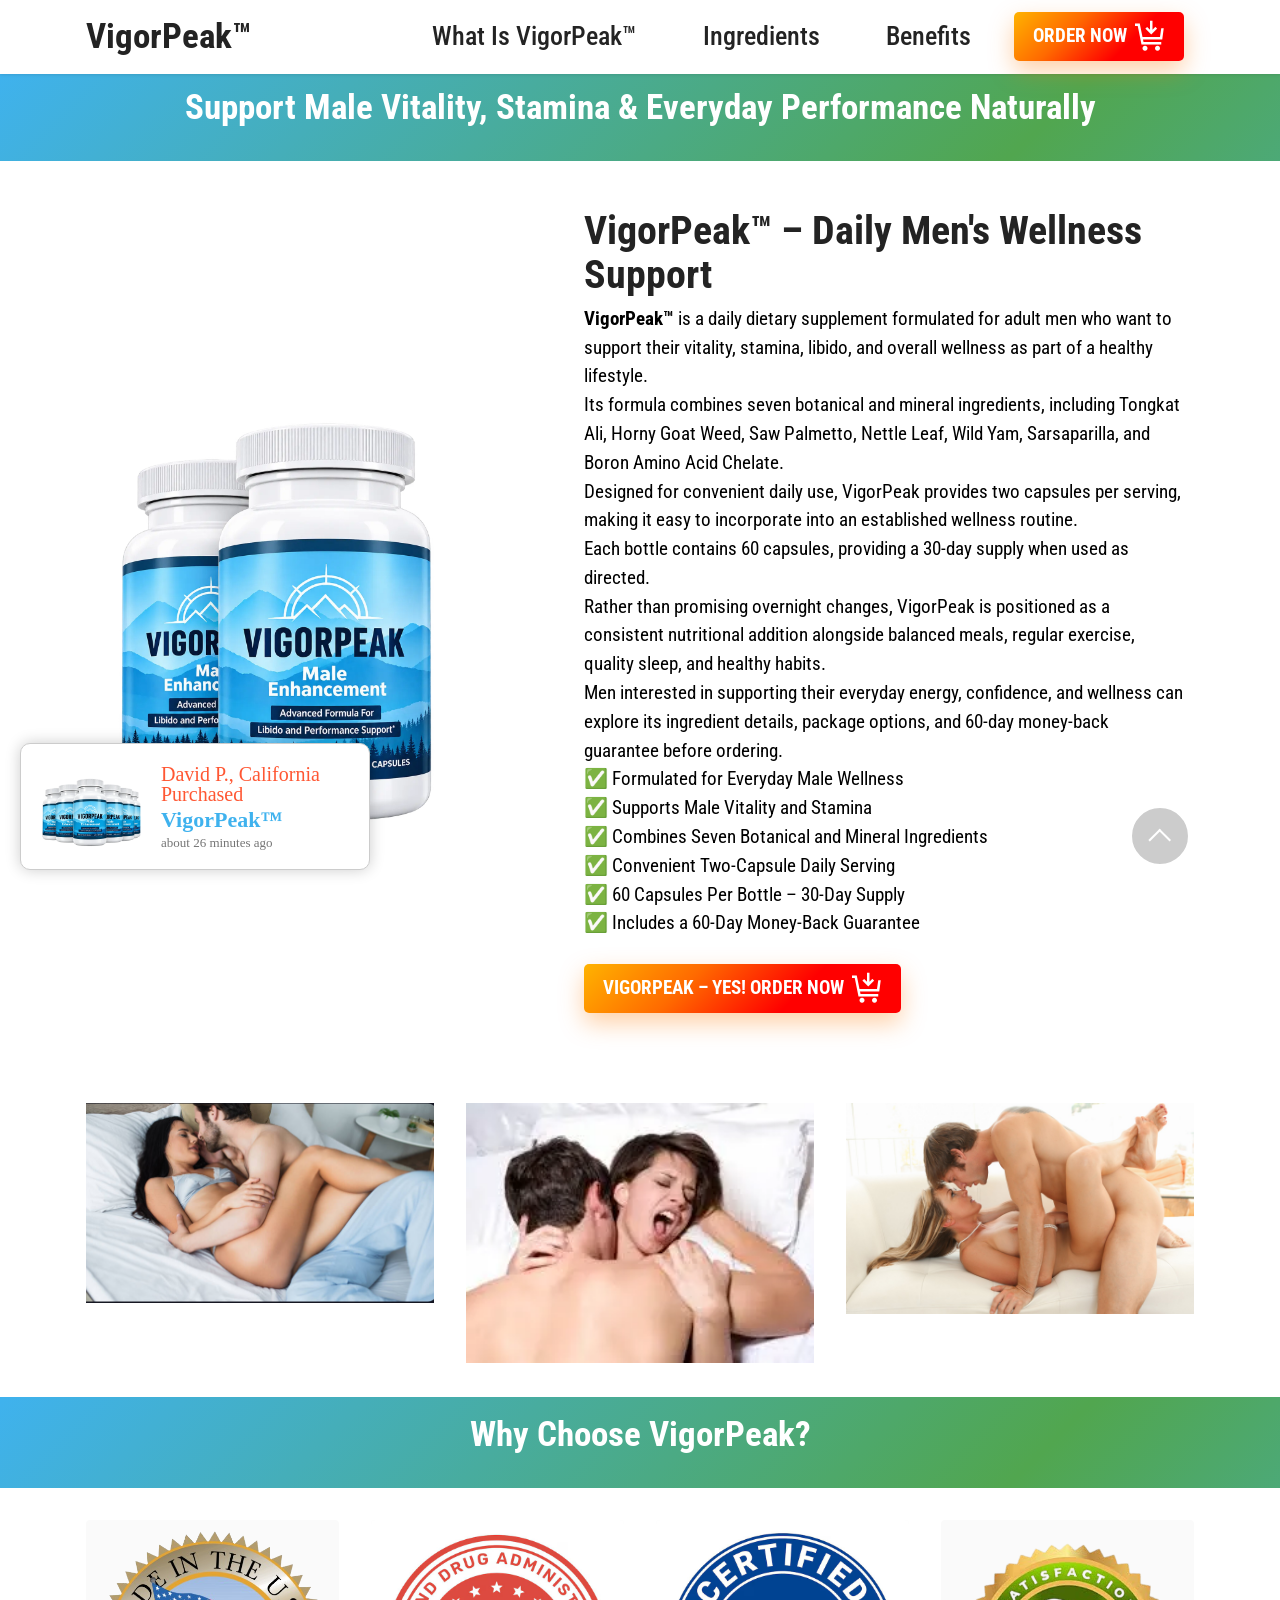
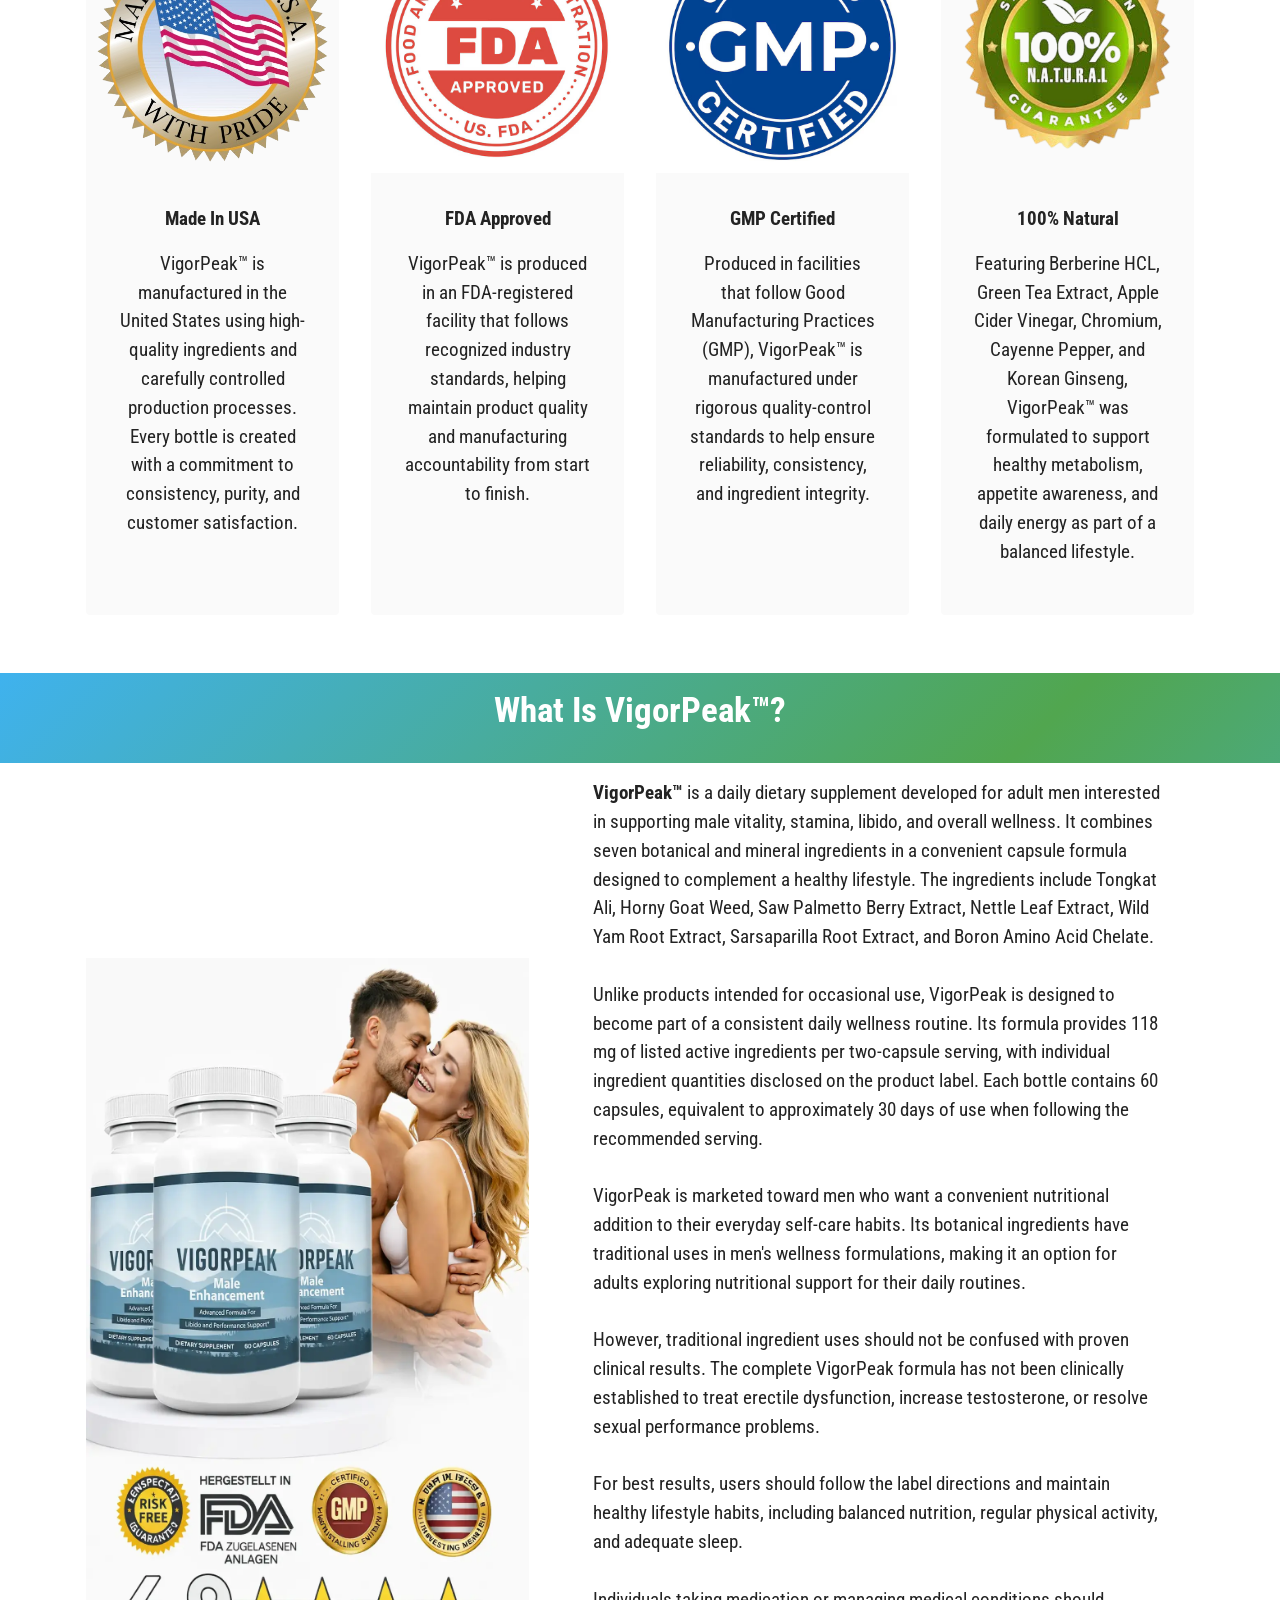
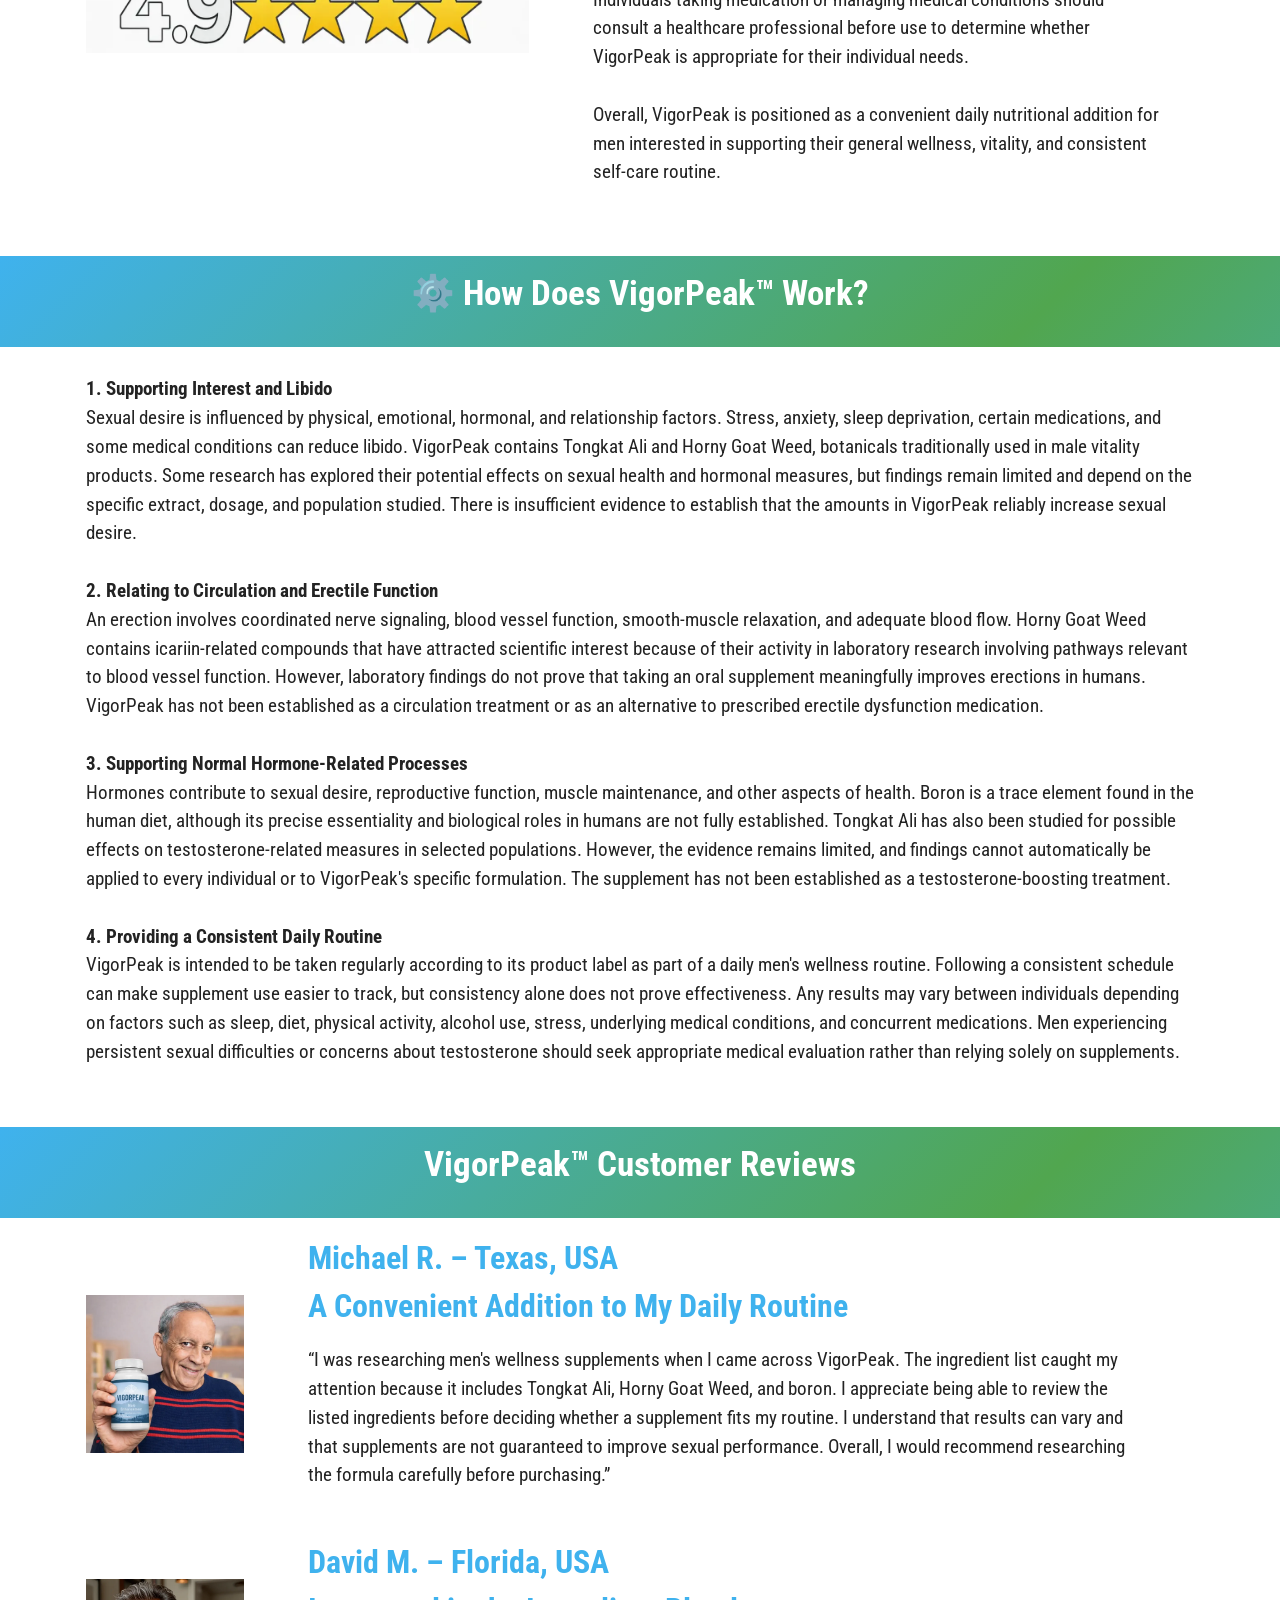
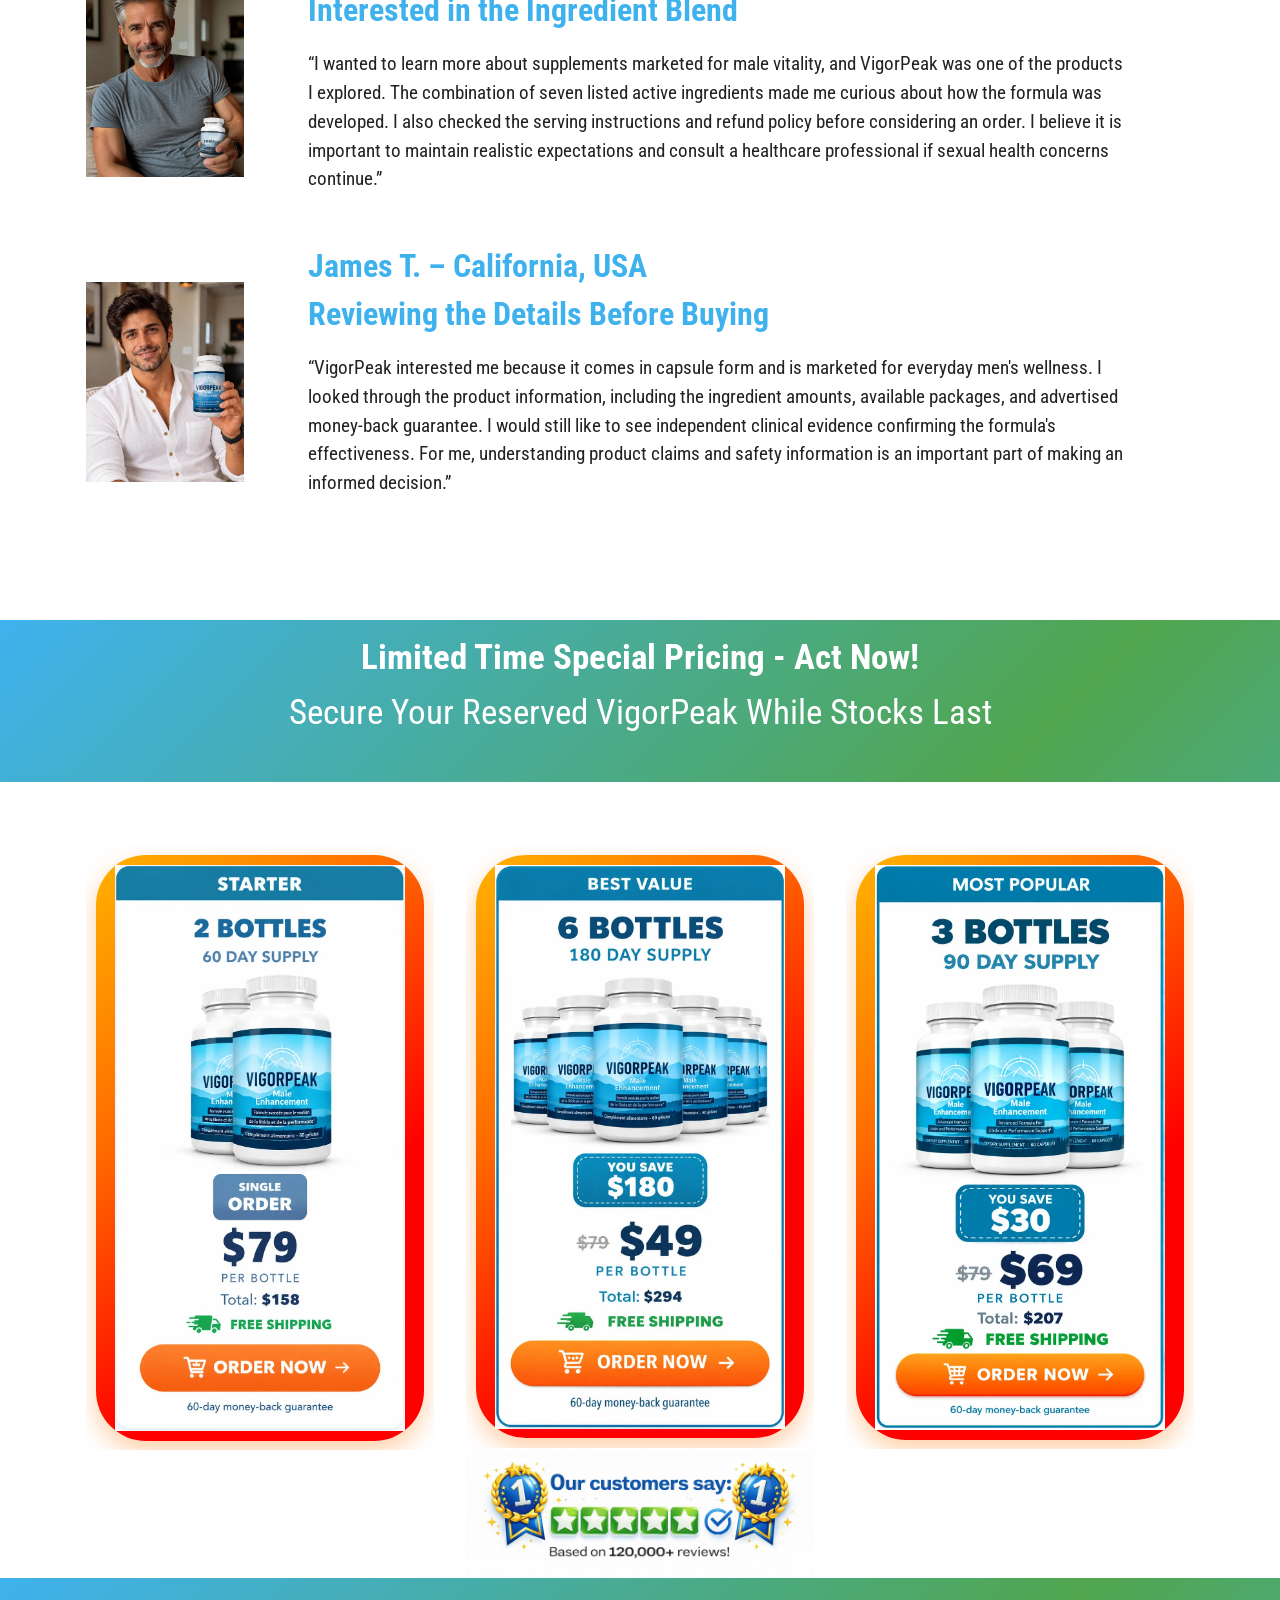
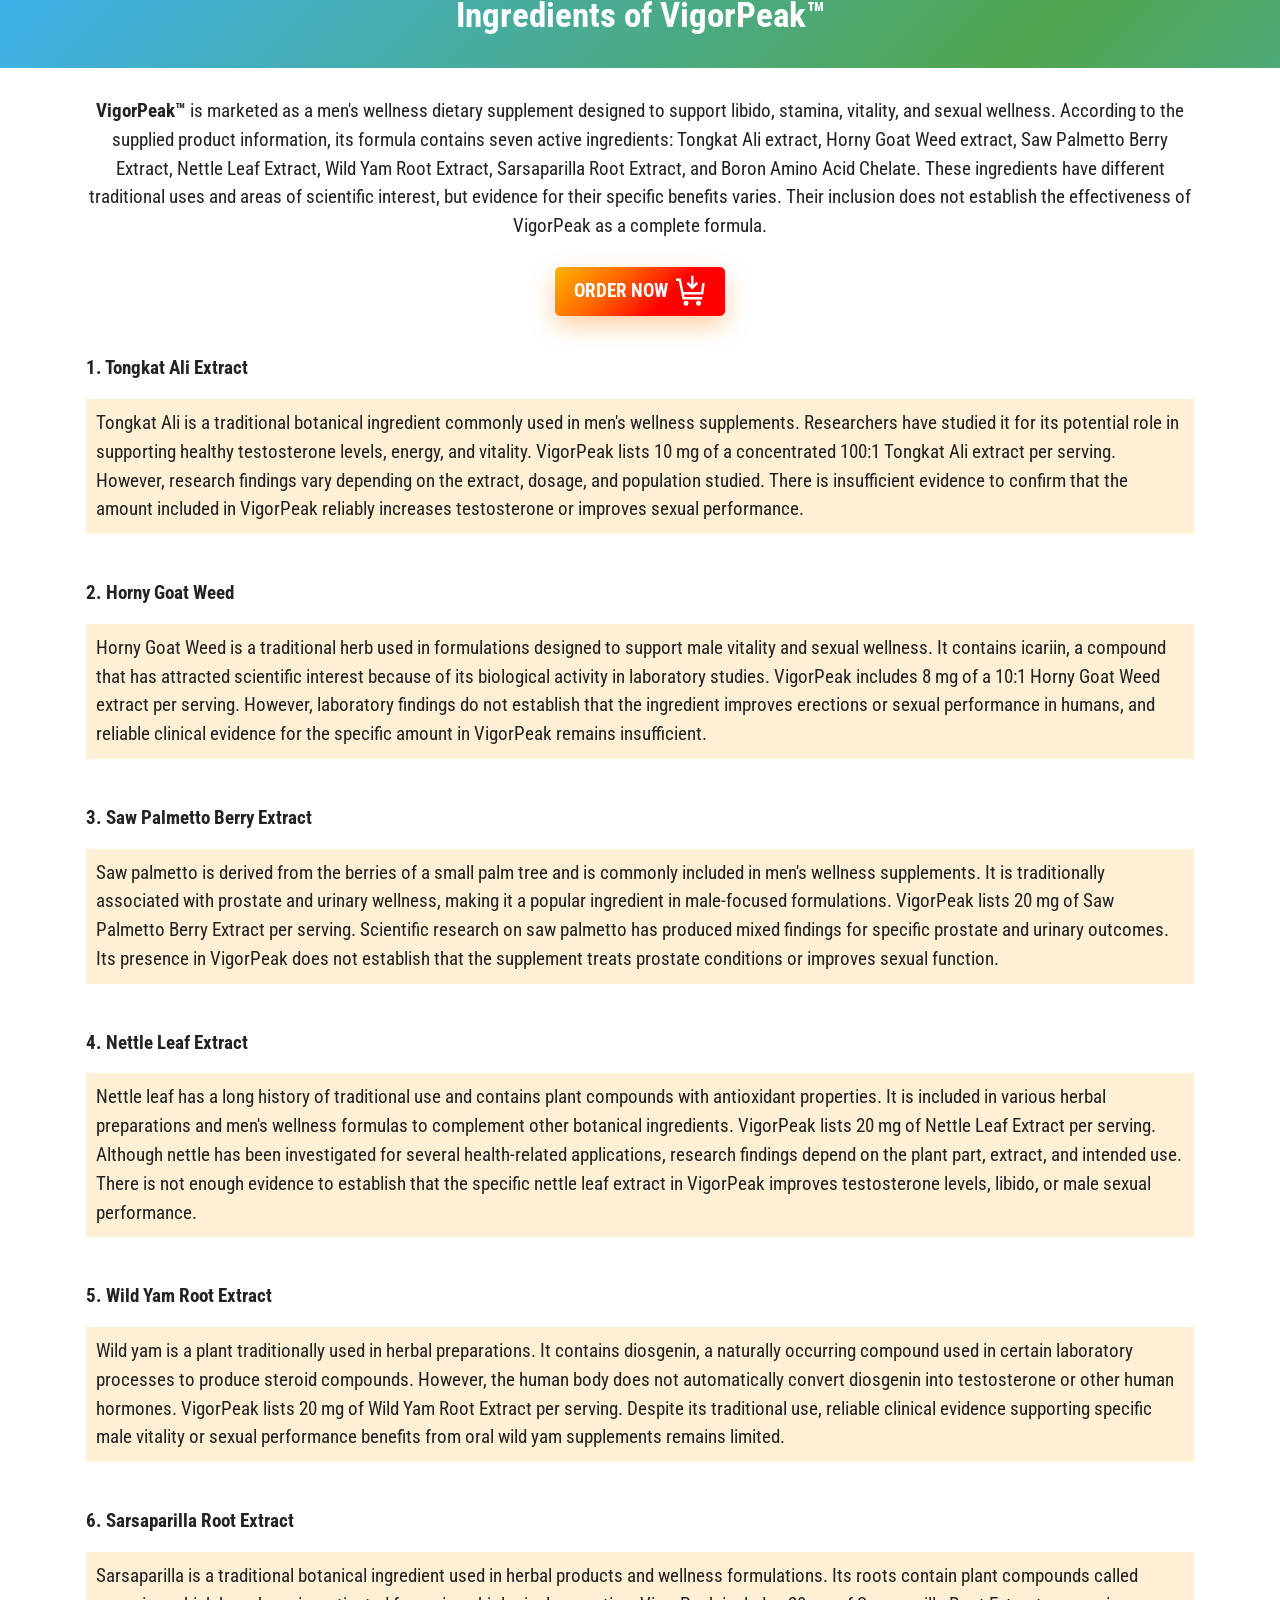
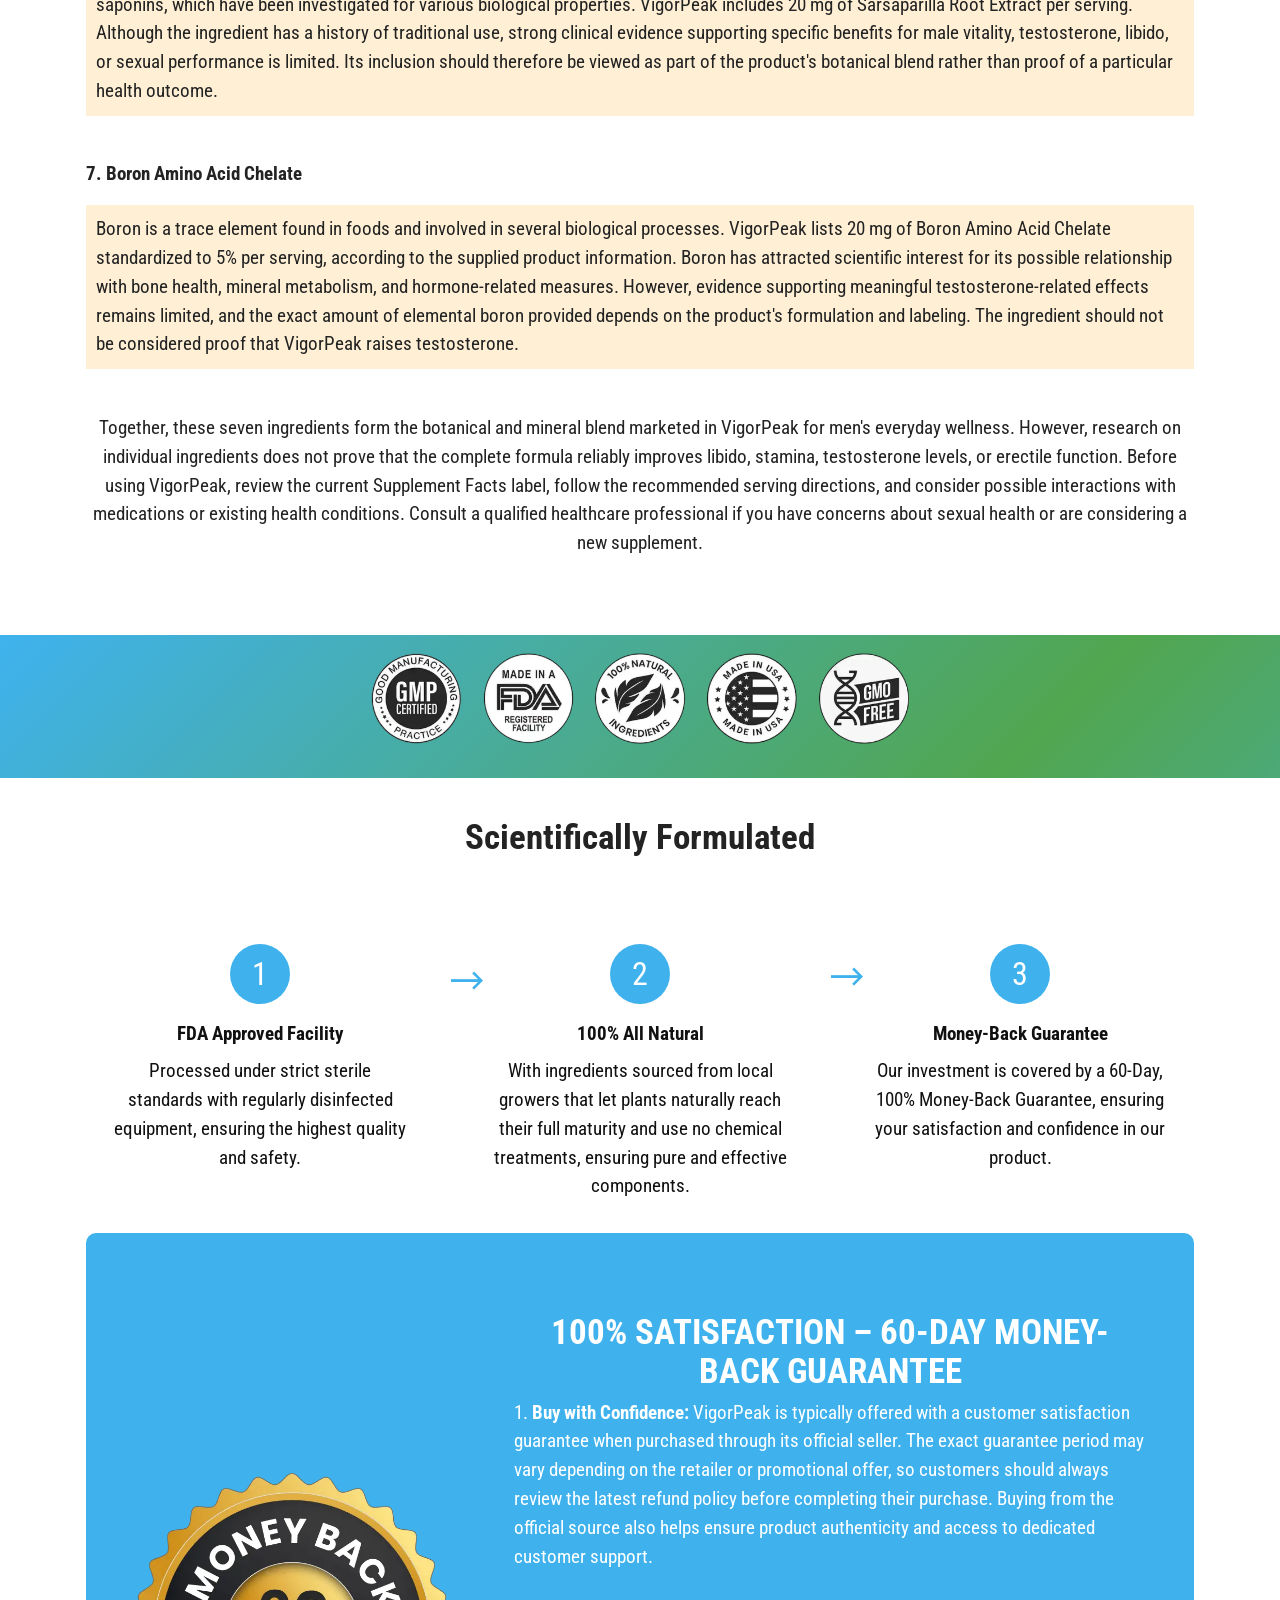
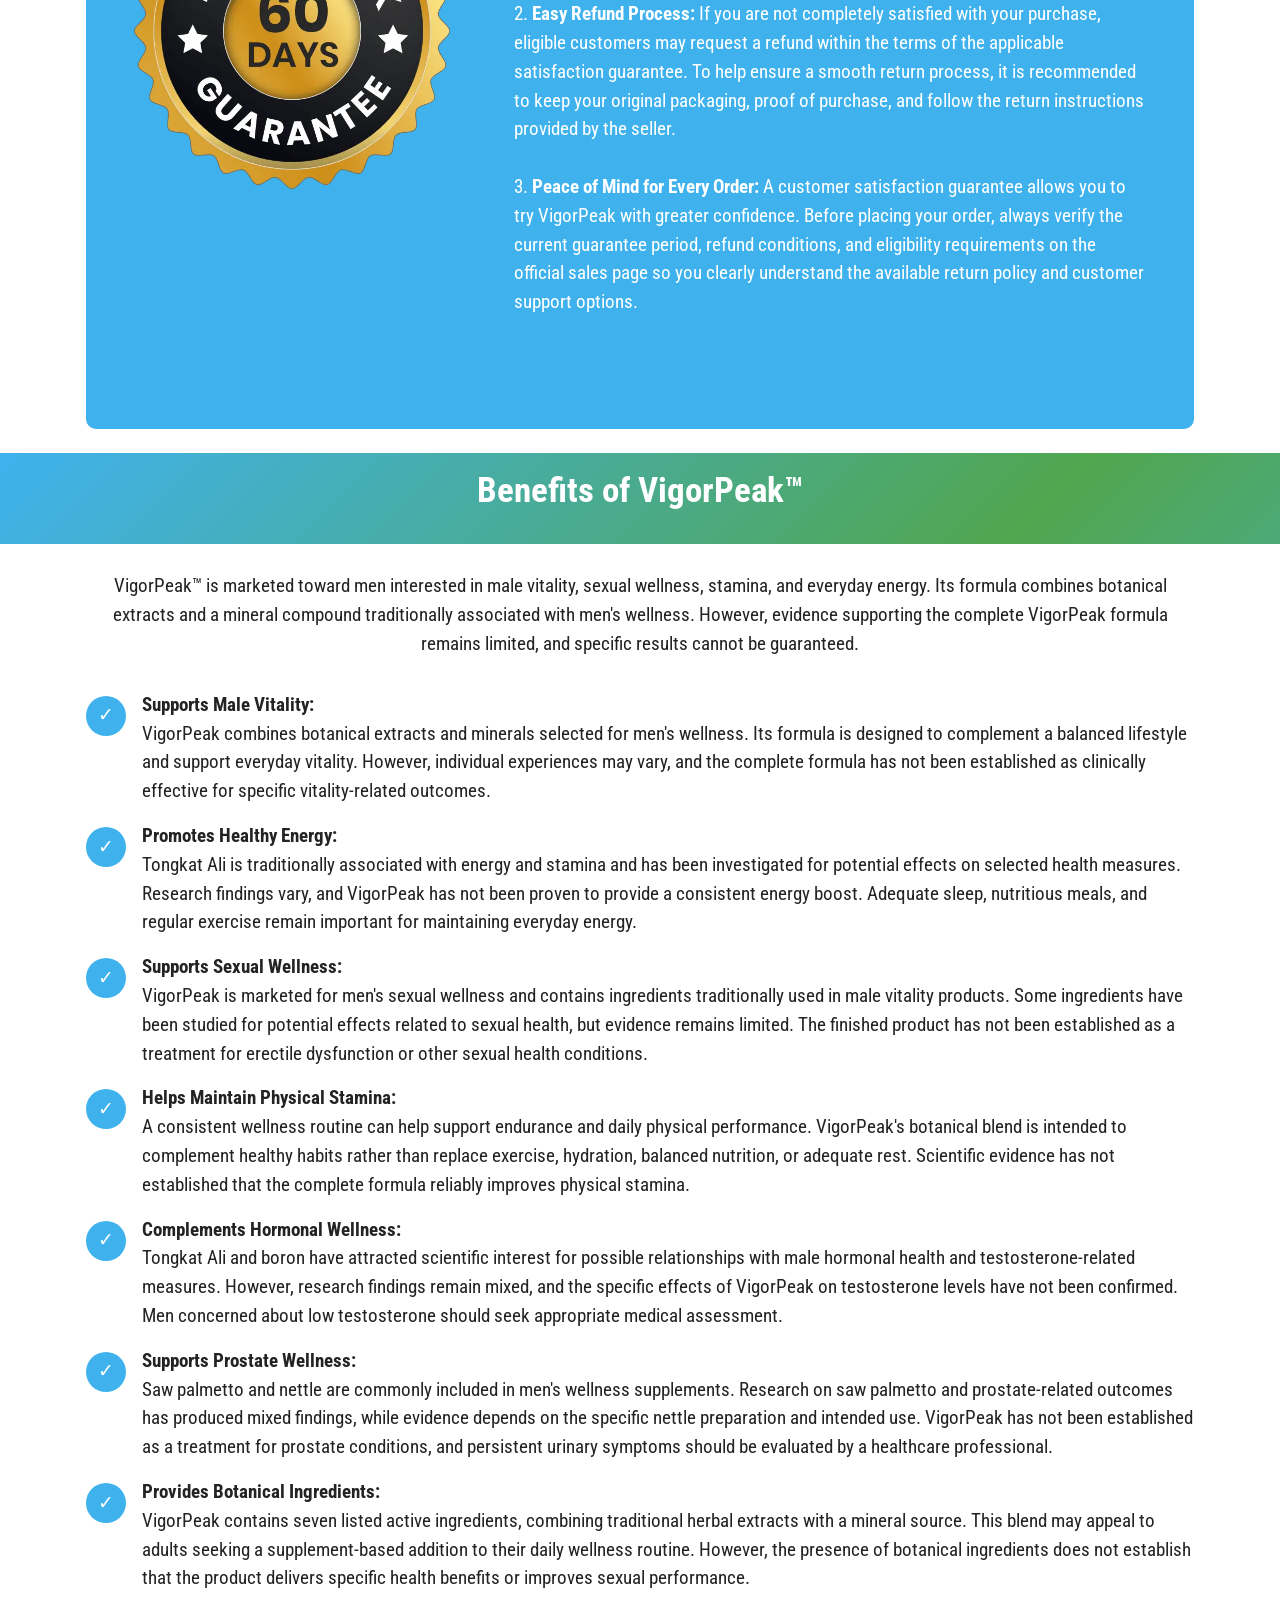
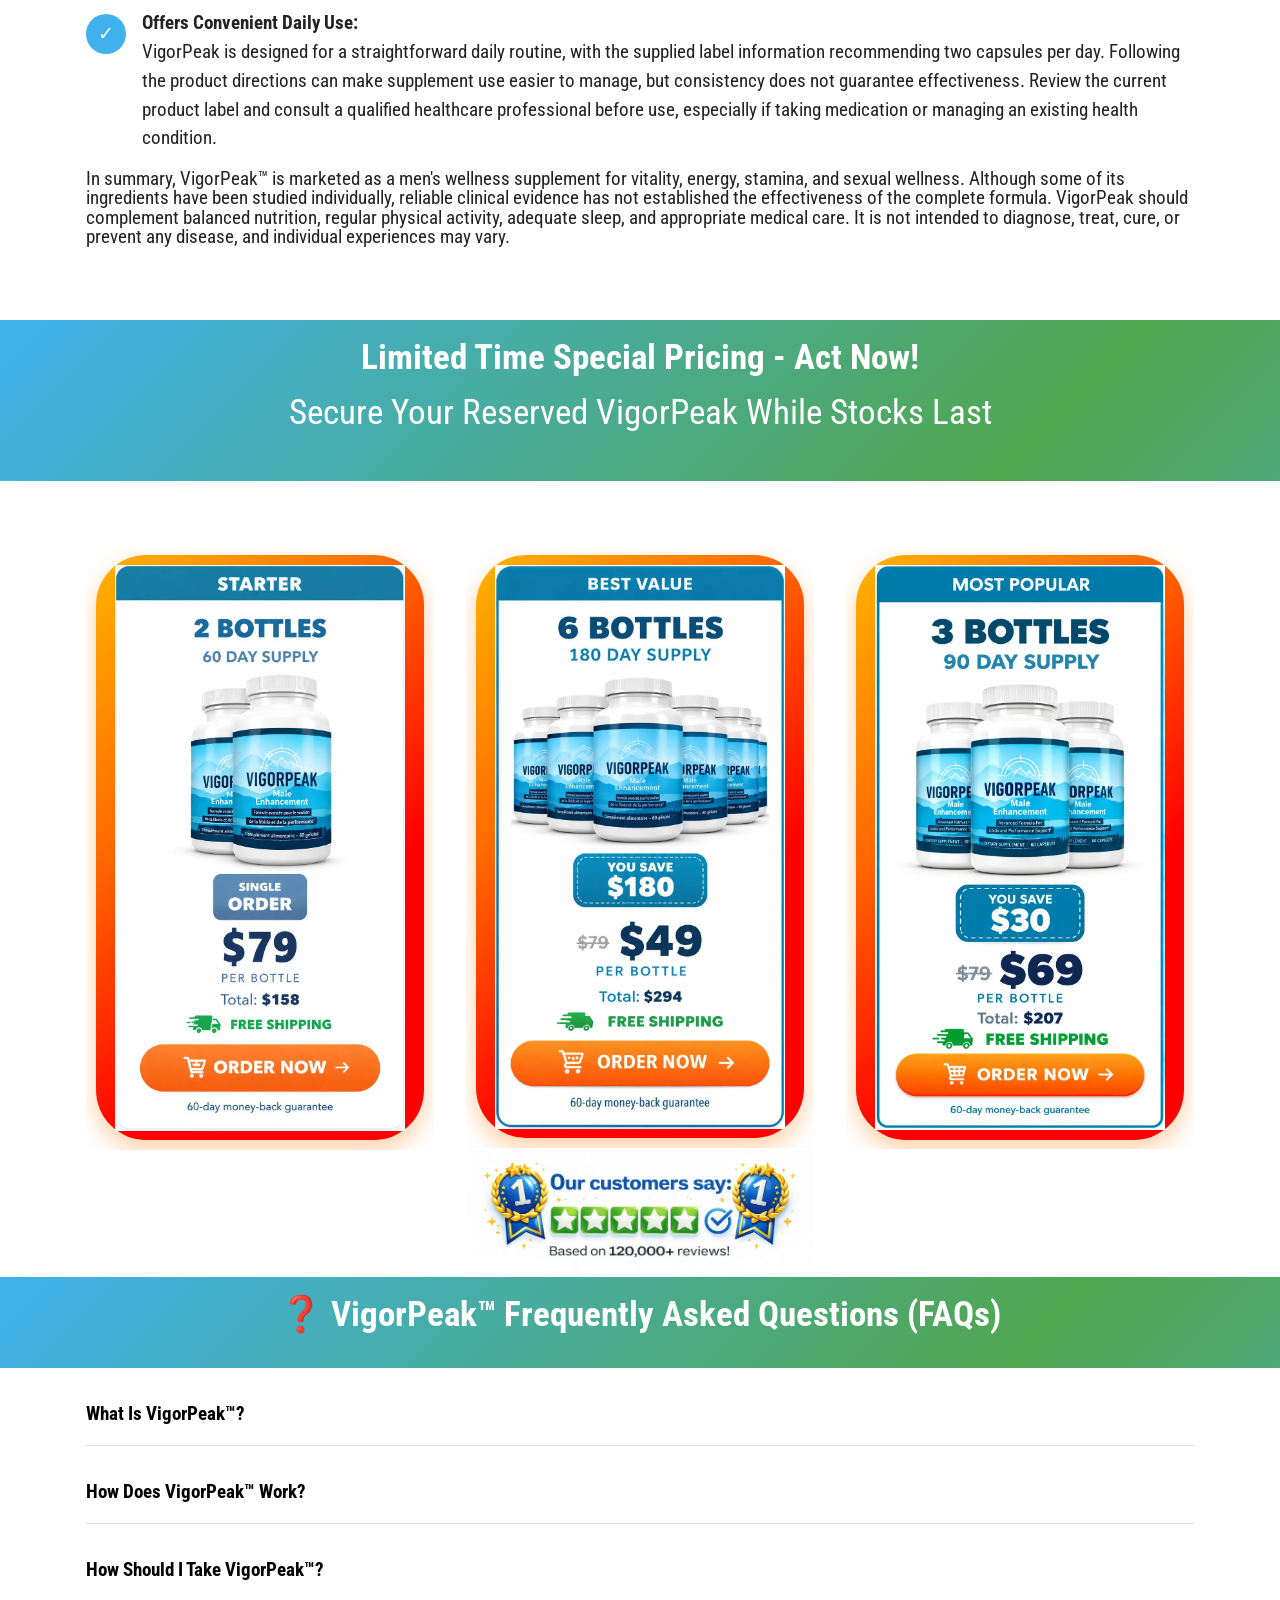
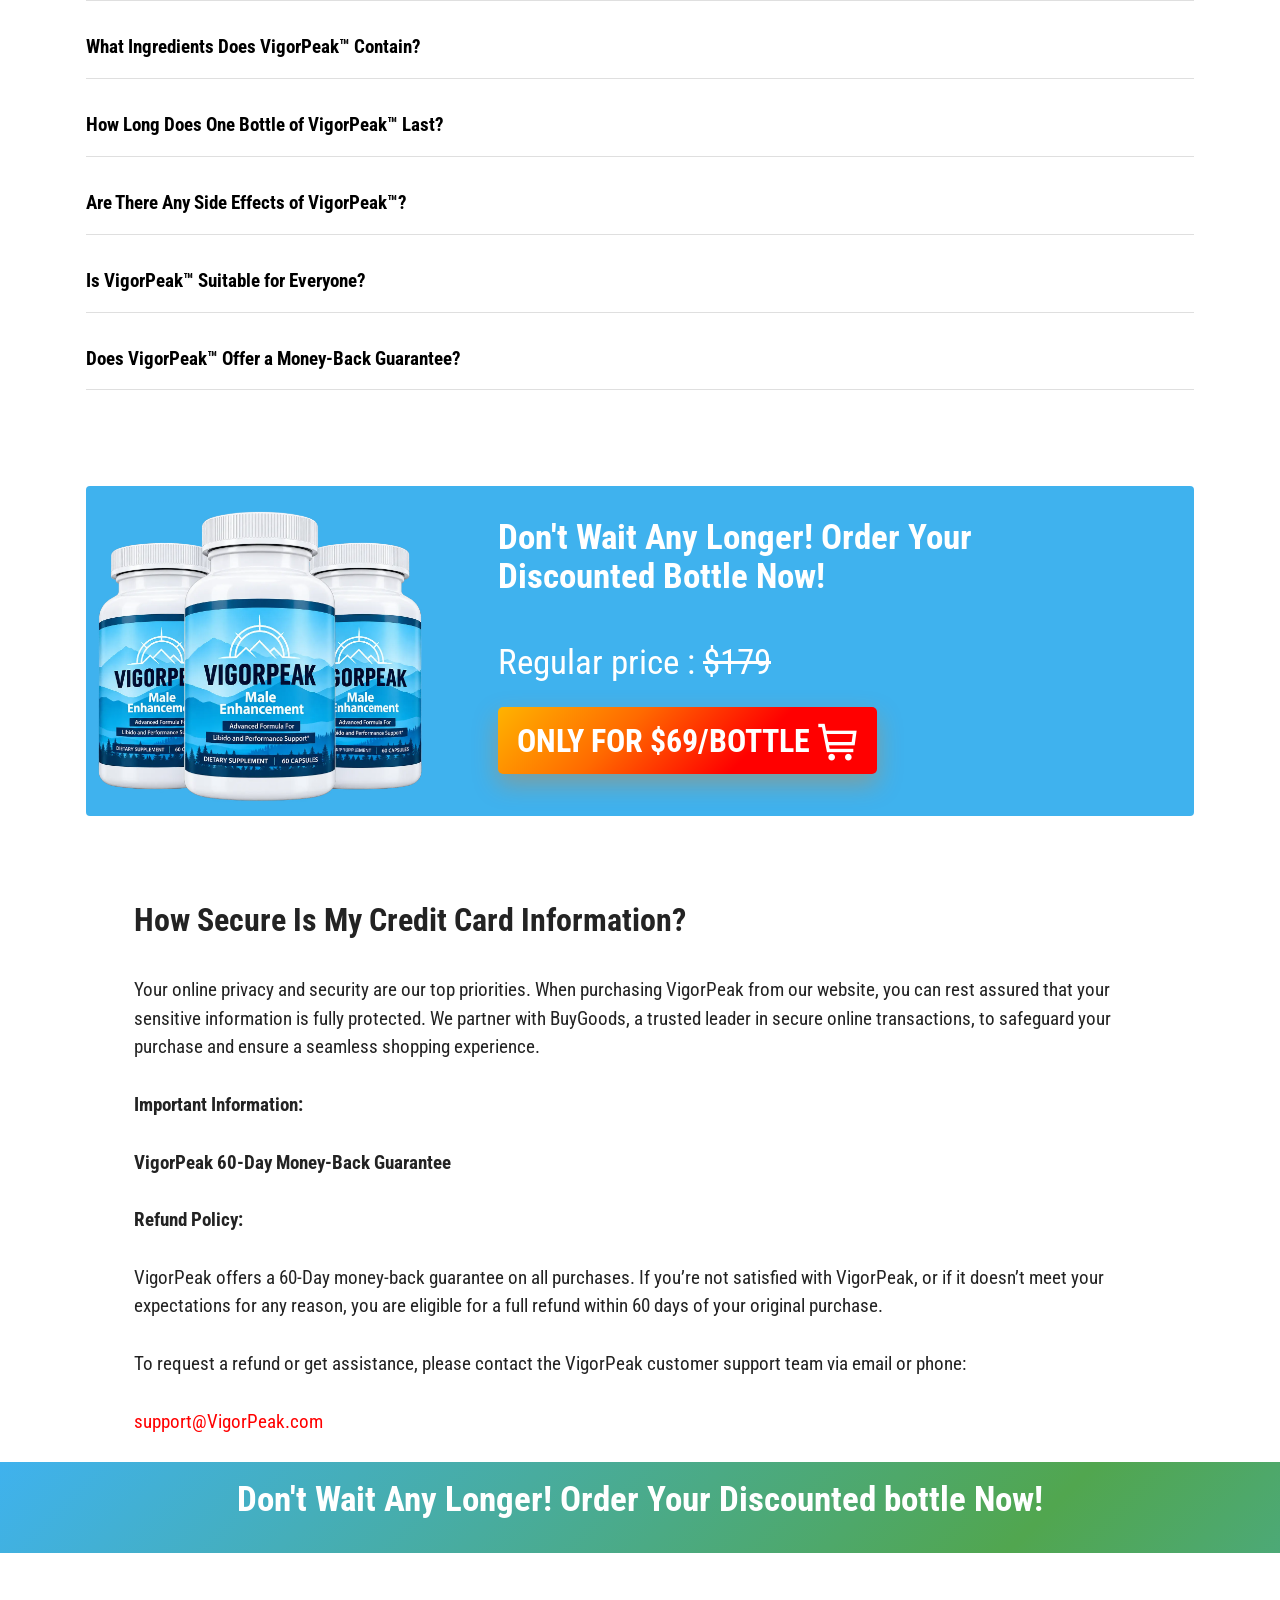
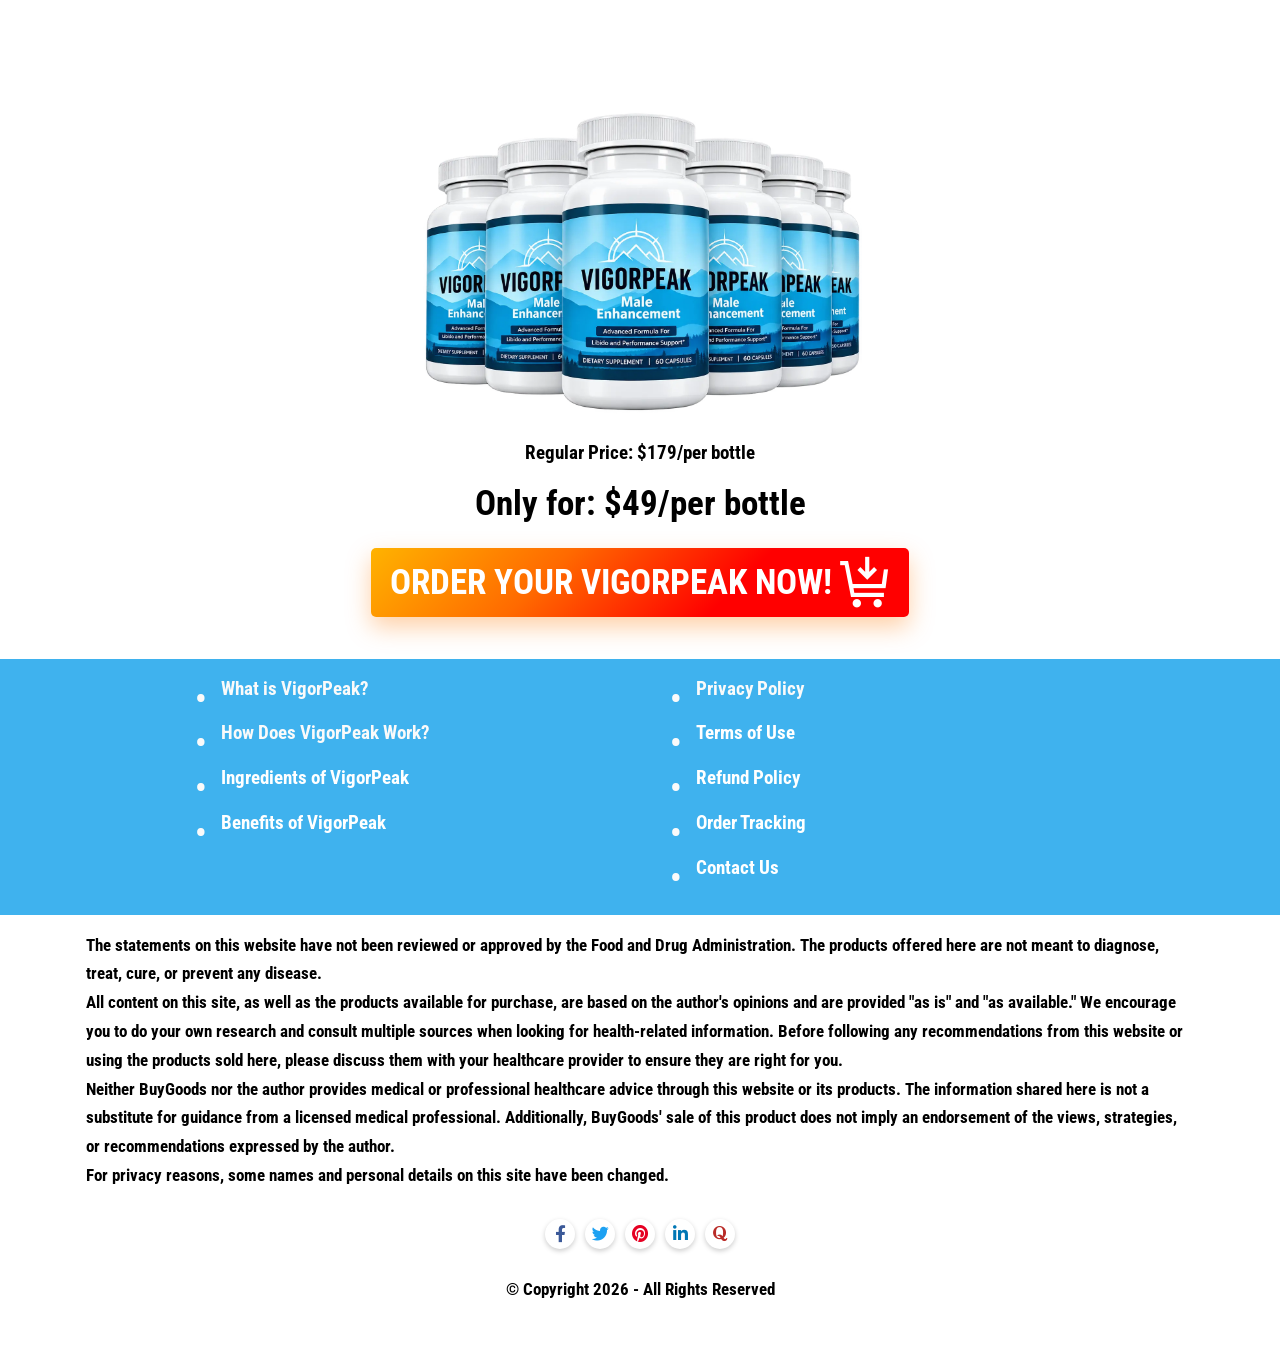
==== index.html @ 06c53681 "Add files via upload" ====
<!DOCTYPE html>
<html lang="en-US">
<head>
<meta name="msvalidate.01" content="B0168BEC44504359549EC9C58F12E638" />
<meta name="google-site-verification" content="ucwGo6fSOAd6ob3n21qtM7KlhMBiNXcuu0W_m40-5BA" />


<meta charset="UTF-8">
<meta http-equiv="X-UA-Compatible" content="IE=edge">
<meta name="viewport" content="width=device-width, initial-scale=1">

<title>VigorPeak™ Official Site | Natural Male Vitality & Stamina Support</title>

<meta name="description" content="Explore VigorPeak™, a daily men's wellness supplement with seven botanical and mineral ingredients designed to support vitality, stamina, libido and overall wellness.">

<meta name="keywords" content="VigorPeak, Vigor Peak, buy VigorPeak, VigorPeak reviews, Male Performance Support, VigorPeak official website, Male Vitality Supplement, VigorPeak Male Wellness, VigorPeak Vitality Formula, VigorPeak Energy Support, VigorPeak Capsule Benefits, VigorPeak Natural Vitality Support">

<meta name="author" content="VigorPeak">

<meta name="robots" content="index,follow,max-image-preview:large,max-snippet:-1,max-video-preview:-1">

<meta name="googlebot" content="index,follow">

<meta name="bingbot" content="index,follow">

<meta name="indexifembedded" content="true">

<meta name="referrer" content="strict-origin-when-cross-origin">

<meta name="theme-color" content="#ffffff">

<meta name="language" content="English">

<meta http-equiv="content-language" content="en-US">

<link rel="canonical" href="https://us-us-us-VigorPeak.com/">

<link rel="alternate" hreflang="en-us" href="https://us-us-us-VigorPeak.com/">

<link rel="icon" href="./assets/images/vigorpeak.webp" type="image/webp">

<link rel="apple-touch-icon" href="./assets/images/vigorpeak.webp">

<link rel="manifest" href="/site.webmanifest">

<meta property="og:type" content="website">

<meta property="og:site_name" content="VigorPeak">

<meta property="og:title" content="VigorPeak™ Official Site | Natural Male Vitality & Stamina Support">

<meta property="og:description" content="Explore VigorPeak™, a daily men's wellness supplement with seven botanical and mineral ingredients designed to support vitality, stamina, libido and overall wellness.">

<meta property="og:url" content="https://us-us-us-VigorPeak.com/">

<meta property="og:image" content="https://us-us-us-VigorPeak.com/assets/images/VigorPeak.webp">

<meta property="og:image:width" content="1200">

<meta property="og:image:height" content="630">

<meta property="og:locale" content="en_US">

<meta name="twitter:card" content="summary_large_image">

<meta name="twitter:title" content="VigorPeak Official">

<meta name="twitter:description" content="Explore VigorPeak™, a daily men's wellness supplement with seven botanical and mineral ingredients designed to support vitality, stamina, libido and overall wellness.">

<meta name="twitter:image" content="https://us-us-us-VigorPeak.com/assets/images/VigorPeak.webp">

<link rel="preconnect" href="https://fonts.googleapis.com">

<link rel="preconnect" href="https://fonts.gstatic.com" crossorigin>

<link rel="dns-prefetch" href="//fonts.googleapis.com">

<link rel="dns-prefetch" href="//cdnjs.cloudflare.com">

<link rel="preload" href="https://fonts.googleapis.com/css?family=Roboto+Condensed:300,400,500,700&display=swap" as="style" onload="this.onload=null;this.rel='stylesheet'">

<noscript>
<link rel="stylesheet" href="https://fonts.googleapis.com/css?family=Roboto+Condensed:300,400,500,700&display=swap">
</noscript>


<!-- Breadcrumb Schema -->

<script type="application/ld+json">
{
  "@context": "https://schema.org",
  "@type": "BreadcrumbList",
  "itemListElement": [
    {
      "@type": "ListItem",
      "position": 1,
      "name": "Home",
      "item": "https://us-us-us-VigorPeak.com/"
    }
  ]
}
</script>


<!-- Organization Schema -->

<script type="application/ld+json">
{
  "@context": "https://schema.org",
  "@type": "Organization",
  "name": "VigorPeak",
  "url": "https://us-us-us-VigorPeak.com/",
  "logo": "https://us-us-us-VigorPeak.com/assets/images/download.webp"
}
</script>


<!-- Website Schema -->

<script type="application/ld+json">
{
  "@context": "https://schema.org",
  "@type": "WebSite",
  "name": "VigorPeak",
  "url": "https://us-us-us-VigorPeak.com/",
  "potentialAction": {
    "@type": "SearchAction",
    "target": "https://us-us-us-VigorPeak.com/?s={search_term_string}",
    "query-input": "required name=search_term_string"
  }
}
</script>


<!-- Product Schema -->

<script type="application/ld+json">
{
  "@context": "https://schema.org",
  "@type": "Product",
  "name": "VigorPeak",
  "image": [
    "https://us-us-us-VigorPeak.com/assets/images/VigorPeak.webp"
  ],
  "description": "Explore VigorPeak™, a daily men's wellness supplement with seven botanical and mineral ingredients designed to support vitality, stamina, libido and overall wellness.",
  "sku": "VigorPeak-001",
  "category": "Dietary Supplement",
  "brand": {
    "@type": "Brand",
    "name": "VigorPeak"
  },
  "manufacturer": {
    "@type": "Organization",
    "name": "VigorPeak"
  },
  "offers": {
    "@type": "Offer",
    "url": "https://us-us-us-VigorPeak.com/",
    "priceCurrency": "USD",
    "price": "49.00",
    "availability": "https://schema.org/InStock",
    "itemCondition": "https://schema.org/NewCondition",
    "priceValidUntil": "2027-12-31"
  },
  "aggregateRating": {
    "@type": "AggregateRating",
    "ratingValue": "4.9",
    "reviewCount": "15221",
    "bestRating": "5",
    "worstRating": "1"
  }
}
</script>


<link rel="stylesheet" href="assets/bootstrap/css/bootstrap.min.css">
<link rel="stylesheet" href="assets/bootstrap/css/bootstrap-grid.min.css">
<link rel="stylesheet" href="assets/bootstrap/css/bootstrap-reboot.min.css">
<link rel="stylesheet" href="assets/dropdown/css/style.css">
<link rel="stylesheet" href="assets/socicon/css/styles.css">
<link rel="stylesheet" href="assets/theme/css/style.css">
<link rel="stylesheet" href="assets/web/assets/mobirise-icons2/mobirise2.css">
<link rel="stylesheet" href="assets/web/assets/mobirise-icons-bold/mobirise-icons-bold.css">
<link rel="stylesheet" href="assets/web/assets/mobirise-icons/mobirise-icons.css">
<link rel="stylesheet" href="https://cdnjs.cloudflare.com/ajax/libs/font-awesome/6.0.0-beta3/css/all.min.css">
<link rel="stylesheet" href="assets/mobirise/css/mbr-additionala136.css?v=kVfMOh">

</head>

<body>

<!-- Your existing website body content starts here -->

		
         <section data-bs-version="5.1" class="menu menu2 cid-tB0YZQqaCG" once="menu" id="menu2-0">
            <nav class="navbar navbar-dropdown navbar-fixed-top navbar-expand-lg">
               <div class="container">
                  <div class="navbar-brand"> <span class="navbar-caption-wrap"><a class="navbar-caption text-black display-2" href="./index.html">VigorPeak™</a></span> </div>
                  <button class="navbar-toggler" type="button" data-toggle="collapse" data-bs-toggle="collapse" data-target="#navbarSupportedContent" data-bs-target="#navbarSupportedContent" aria-controls="navbarNavAltMarkup" aria-expanded="false" aria-label="Toggle navigation">
                     <div class="hamburger"> <span></span> <span></span> <span></span> <span></span> </div></button>
                  <div class="collapse navbar-collapse" id="navbarSupportedContent">
                     <ul class="navbar-nav nav-dropdown" data-app-modern-menu="true">
                        <li class="nav-item"><a class="nav-link link text-black display-4" href="#Whats-Fit-Cafe">What Is VigorPeak™</a></li>
                        <li class="nav-item"><a class="nav-link link text-black text-primary display-4" href="#VigorPeak-Ingredients"> Ingredients</a> </li>
                        <li class="nav-item"><a class="nav-link link text-black display-4" href="#VigorPeak-Benefits">Benefits</a> </li>
                     </ul>
                     <div class="navbar-buttons mbr-section-btn"><a class="btn btn-warning display-7" href="https://mwebwatchpoint.com/12797/310/2/?" target="_blank" rel="noreferrer nofollow noopener"><span class="mobi-mbri mobi-mbri-cart-add mbr-iconfont mbr-iconfont-btn"></span>Order Now</a></div>
                  </div>
               </div>
            </nav>
         </section>


<section data-bs-version="5.1" class="header3 cid-tB83YwBUMj">
   <div class="align-center container">
      <div class="row justify-content-center">
         <div class="col-12 col-lg-12">
            <h1 class="mbr-section-subtitle mbr-fonts-style mb-3 display-2"><strong>Support Male Vitality, Stamina &amp; Everyday Performance Naturally</strong></h1>
         </div>
      </div>
   </div>
</section>

<section data-bs-version="5.1" class="features6 cid-tB15AvPI4t" id="features7-3">
    <div class="container-fluid">
        <div class="card-wrapper">
            <div class="row align-items-center">
                <div class="col-12 col-lg-5">
                    <div class="image-wrapper">
                        <img src="assets/images/vigorpeak.webp" alt="VigorPeak Men's Wellness Dietary Supplement" title="VigorPeak" class="w-75 m-auto pt-2 hero-image">
                    </div>
                </div>
                <div class="col-12 col-lg">
                    <div class="text-box">
                        <h2 class="mbr-title mbr-fonts-style display-1"><strong>VigorPeak™ – Daily Men's Wellness Support</strong></h2>
                        <p class="mbr-text mbr-fonts-style display-7">
                            <strong>VigorPeak™</strong> is a daily dietary supplement formulated for adult men who want to support their vitality, stamina, libido, and overall wellness as part of a healthy lifestyle.<br/>
                            Its formula combines seven botanical and mineral ingredients, including Tongkat Ali, Horny Goat Weed, Saw Palmetto, Nettle Leaf, Wild Yam, Sarsaparilla, and Boron Amino Acid Chelate.<br/>
                            Designed for convenient daily use, VigorPeak provides two capsules per serving, making it easy to incorporate into an established wellness routine.<br/>
                            Each bottle contains 60 capsules, providing a 30-day supply when used as directed.<br/>
                            Rather than promising overnight changes, VigorPeak is positioned as a consistent nutritional addition alongside balanced meals, regular exercise, quality sleep, and healthy habits.<br/>
                            Men interested in supporting their everyday energy, confidence, and wellness can explore its ingredient details, package options, and 60-day money-back guarantee before ordering.<br/>
                            ✅ Formulated for Everyday Male Wellness<br/>
                            ✅ Supports Male Vitality and Stamina<br/>
                            ✅ Combines Seven Botanical and Mineral Ingredients<br/>
                            ✅ Convenient Two-Capsule Daily Serving<br/>
                            ✅ 60 Capsules Per Bottle – 30-Day Supply<br/>
                            ✅ Includes a 60-Day Money-Back Guarantee
                        </p>
                        <div class="mbr-section-btn mt-3">
                            <a href="https://mwebwatchpoint.com/12797/310/2/?" target="_blank" rel="noreferrer nofollow noopener" class="btn btn-warning display-7 buy-btn"><span class="mobi-mbri mobi-mbri-cart-add mbr-iconfont mbr-iconfont-btn"></span>VigorPeak – YES! Order Now
                            </a>
                        </div>
                    </div>
                </div>
            </div>
        </div>
    </div>
</section>

<section data-bs-version="5.1" class="content3 cid-ue497ngMwu" id="working-VigorPeak">
    <div class="container">
        <div class="row mt-4">
            <div class="item features-image col-12 col-md-6 col-lg-4">
                <div class="item-wrapper">
                    <div class="item-img">
                        <img src="assets/images/vigorpeak1.png" alt="VigorPeak result no.1" title="VigorPeak review">
                    </div>
                </div>
            </div>
            <div class="item features-image col-12 col-md-6 col-lg-4">
                <div class="item-wrapper">
                    <div class="item-img">
                        <img src="assets/images/vigorpeak2.webp" alt="VigorPeak review no.2" title="VigorPeak buy">
                    </div>
                </div>
            </div>
            <div class="item features-image col-12 col-md-6 col-lg-4">
                <div class="item-wrapper">
                    <div class="item-img">
                        <img src="assets/images/vigorpeak3.jpg" alt="VigorPeak review result no.3" title="VigorPeak support">
                    </div>
                </div>
            </div>
        </div>
    </div>
</section>
</br>

<section data-bs-version="5.1" class="header3 cid-tB83YwBUMj" id="Whats-VigorPeak">
   <div class="align-center container">
      <div class="row justify-content-center">
         <div class="col-12 col-lg-12">
            <h3 class="mbr-section-subtitle mbr-fonts-style mb-3 display-2"><strong>Why Choose VigorPeak?</strong></h3>
         </div>
      </div>
   </div>
</section>
         
   <section data-bs-version="5.1" class="gallery3 cid-tB9ez4cVTX" id="gallery3-1r">
   <div class="container">
      <div class="row mt-4">

         <!-- MADE IN USA -->
         <div class="item features-image сol-12 col-md-6 col-lg-3 active">
            <div class="item-wrapper">
               <div class="item-img">
                  <img src="assets/images/made-in-usa.webp" alt="Made In USA" title="Made In USA" data-slide-to="0" data-bs-slide-to="0">
               </div>
               <div class="item-content">
                  <h5 class="item-title mbr-fonts-style display-7"><strong>Made In USA</strong></h5>
                  <p class="mbr-text mbr-fonts-style mt-3 display-7">VigorPeak™ is manufactured in the United States using high-quality ingredients and carefully controlled production processes. Every bottle is created with a commitment to consistency, purity, and customer satisfaction.</p>
               </div>
            </div>
         </div>

         <!-- FDA APPROVED -->
         <div class="item features-image сol-12 col-md-6 col-lg-3">
            <div class="item-wrapper">
               <div class="item-img">
                  <img src="assets/images/f-d-a.webp" alt="FDA Approved" title="FDA Approved" data-slide-to="1" data-bs-slide-to="1">
               </div>
               <div class="item-content">
                  <h5 class="item-title mbr-fonts-style display-7"><strong>FDA Approved</strong></h5>
                  <p class="mbr-text mbr-fonts-style mt-3 display-7">VigorPeak™ is produced in an FDA-registered facility that follows recognized industry standards, helping maintain product quality and manufacturing accountability from start to finish.</p>
               </div>
            </div>
         </div>

         <!-- GMP CERTIFIED -->
         <div class="item features-image сol-12 col-md-6 col-lg-3">
            <div class="item-wrapper">
               <div class="item-img">
                  <img src="assets/images/g-m-p.webp" alt="GMP Certified" title="GMP Certified" data-slide-to="2" data-bs-slide-to="2">
               </div>
               <div class="item-content">
                  <h5 class="item-title mbr-fonts-style display-7"><strong>GMP Certified</strong></h5>
                  <p class="mbr-text mbr-fonts-style mt-3 display-7">Produced in facilities that follow Good Manufacturing Practices (GMP), VigorPeak™ is manufactured under rigorous quality-control standards to help ensure reliability, consistency, and ingredient integrity.</p>
               </div>
            </div>
         </div>

         <!-- 100% NATURAL -->
         <div class="item features-image сol-12 col-md-6 col-lg-3">
            <div class="item-wrapper">
               <div class="item-img">
                  <img src="assets/images/natural-product.webp" alt="100% Natural" title="100% Natural" data-slide-to="3" data-bs-slide-to="3">
               </div>
               <div class="item-content">
                  <h5 class="item-title mbr-fonts-style display-7"><strong>100% Natural</strong></h5>
                  <p class="mbr-text mbr-fonts-style mt-3 display-7">Featuring Berberine HCL, Green Tea Extract, Apple Cider Vinegar, Chromium, Cayenne Pepper, and Korean Ginseng, VigorPeak™ was formulated to support healthy metabolism, appetite awareness, and daily energy as part of a balanced lifestyle.</p>
               </div>
            </div>
         </div>
      </div>
   </div>
</section>

<section data-bs-version="5.1" class="header3 cid-tB83YwBUMj" id="Whats-Fit-Cafe">
   <div class="align-center container">
      <div class="row justify-content-center">
         <div class="col-12 col-lg-12">
            <h2 class="mbr-section-subtitle mbr-fonts-style mb-3 display-2"><strong>What Is VigorPeak™?</strong></h2>
         </div>
      </div>
   </div>
</section>

<section data-bs-version="5.1" class="header11 cid-tB1vWdJbT6" id="header11-a">
   <div class="container">
      <div class="row justify-content-center">
         <div class="col-12 col-md">
            <div class="text-wrapper text-center">
              <p class="mbr-text mbr-fonts-style display-7">
                  <strong>VigorPeak™</strong> is a daily dietary supplement developed for adult men interested in supporting male vitality, stamina, libido, and overall wellness. It combines seven botanical and mineral ingredients in a convenient capsule formula designed to complement a healthy lifestyle. The ingredients include Tongkat Ali, Horny Goat Weed, Saw Palmetto Berry Extract, Nettle Leaf Extract, Wild Yam Root Extract, Sarsaparilla Root Extract, and Boron Amino Acid Chelate.
                  <br/><br/>
                  Unlike products intended for occasional use, VigorPeak is designed to become part of a consistent daily wellness routine. Its formula provides 118 mg of listed active ingredients per two-capsule serving, with individual ingredient quantities disclosed on the product label. Each bottle contains 60 capsules, equivalent to approximately 30 days of use when following the recommended serving.
                  <br/><br/>
                  VigorPeak is marketed toward men who want a convenient nutritional addition to their everyday self-care habits. Its botanical ingredients have traditional uses in men's wellness formulations, making it an option for adults exploring nutritional support for their daily routines.
                  <br/><br/>
                  However, traditional ingredient uses should not be confused with proven clinical results. The complete VigorPeak formula has not been clinically established to treat erectile dysfunction, increase testosterone, or resolve sexual performance problems.
                  <br/><br/>
                  For best results, users should follow the label directions and maintain healthy lifestyle habits, including balanced nutrition, regular physical activity, and adequate sleep.
                  <br/><br/>
                  Individuals taking medication or managing medical conditions should consult a healthcare professional before use to determine whether VigorPeak is appropriate for their individual needs.
                  <br/><br/>
                  Overall, VigorPeak is positioned as a convenient daily nutritional addition for men interested in supporting their general wellness, vitality, and consistent self-care routine.
                  <br/><br/>
               </p>
            </div>
         </div>
         <div class="col-12 col-md-5 image-wrapper">
            <img class="w-100" src="assets/images/vigorpeak supplement.webp" alt="VigorPeak Men's Wellness Dietary Supplement" title="VigorPeak">
         </div>
      </div>
   </div>
</section>

 <br/>

<section data-bs-version="5.1" class="header3 cid-tB85bPoWQz" id="Fit-Cafe-How-It-Works">
   <div class="align-center container">
      <div class="row justify-content-center">
         <div class="col-12 col-lg-12">
            <h2 class="mbr-section-subtitle mbr-fonts-style mb-3 display-2">
               <strong>⚙️ How Does VigorPeak™ Work?</strong>
            </h2>
         </div>
      </div>
   </div>
</section>

<section data-bs-version="5.1" class="content4 cid-tU0tbDXaQb" id="content4-2w">
   <div class="container">
      <div class="row justify-content-center">
         <div class="title col-md-12 col-lg-12">
            <h4 class="mbr-section-subtitle align-center mbr-fonts-style mb-4 display-7">
               <div><br/></div>
               <div><strong>1. Supporting Interest and Libido</strong></div>
               <div>
                  Sexual desire is influenced by physical, emotional, hormonal, and relationship factors. Stress, anxiety, sleep deprivation, certain medications, and some medical conditions can reduce libido. VigorPeak contains Tongkat Ali and Horny Goat Weed, botanicals traditionally used in male vitality products. Some research has explored their potential effects on sexual health and hormonal measures, but findings remain limited and depend on the specific extract, dosage, and population studied. There is insufficient evidence to establish that the amounts in VigorPeak reliably increase sexual desire.
               </div>
               <br/>
               <div><strong>2. Relating to Circulation and Erectile Function</strong></div>
               <div>
                  An erection involves coordinated nerve signaling, blood vessel function, smooth-muscle relaxation, and adequate blood flow. Horny Goat Weed contains icariin-related compounds that have attracted scientific interest because of their activity in laboratory research involving pathways relevant to blood vessel function. However, laboratory findings do not prove that taking an oral supplement meaningfully improves erections in humans. VigorPeak has not been established as a circulation treatment or as an alternative to prescribed erectile dysfunction medication.
               </div>
               <br/>
               <div><strong>3. Supporting Normal Hormone-Related Processes</strong></div>
               <div>
                  Hormones contribute to sexual desire, reproductive function, muscle maintenance, and other aspects of health. Boron is a trace element found in the human diet, although its precise essentiality and biological roles in humans are not fully established. Tongkat Ali has also been studied for possible effects on testosterone-related measures in selected populations. However, the evidence remains limited, and findings cannot automatically be applied to every individual or to VigorPeak's specific formulation. The supplement has not been established as a testosterone-boosting treatment.
               </div>
               <br/>
               <div><strong>4. Providing a Consistent Daily Routine</strong></div>
               <div>
                  VigorPeak is intended to be taken regularly according to its product label as part of a daily men's wellness routine. Following a consistent schedule can make supplement use easier to track, but consistency alone does not prove effectiveness. Any results may vary between individuals depending on factors such as sleep, diet, physical activity, alcohol use, stress, underlying medical conditions, and concurrent medications. Men experiencing persistent sexual difficulties or concerns about testosterone should seek appropriate medical evaluation rather than relying solely on supplements.
               </div>
               <br/>
            </h4>
         </div>
      </div>
   </div>
</section>

<section data-bs-version="5.1" class="header3 cid-uyQCcfQBT1" id="header3-3f">
   <div class="align-center container">
      <div class="row justify-content-center">
         <div class="col-12 col-lg-12">
            <h3 class="mbr-section-subtitle mbr-fonts-style mb-3 display-2"><strong>VigorPeak™ Customer Reviews</strong></h3>
         </div>
      </div>
   </div>
</section>

<section data-bs-version="5.1" class="team2 cid-uyQCeFiGsQ" xmlns="http://www.w3.org/1999/html" id="team2-3g">
   <div class="container">
      <div class="card">
         <div class="card-wrapper">
            <div class="row align-items-center">
               <div class="col-12 col-md-2">
                  <div class="image-wrapper">
                     <img src="assets/images/vigorpeak-experience1.webp" alt="Michael R. VigorPeak Review" title="VigorPeak" class="w-100 m-auto pt-2">
                  </div>
               </div>
               <div class="col-12 col-md">
                  <div class="card-box">
                     <h5 class="card-title mbr-fonts-style m-0 mb-3 display-5">
                        <strong>Michael R. – Texas, USA</strong><br/>
                        <strong>A Convenient Addition to My Daily Routine</strong>
                     </h5>
                     <p class="mbr-text mbr-fonts-style display-7">“I was researching men's wellness supplements when I came across VigorPeak. The ingredient list caught my attention because it includes Tongkat Ali, Horny Goat Weed, and boron. I appreciate being able to review the listed ingredients before deciding whether a supplement fits my routine. I understand that results can vary and that supplements are not guaranteed to improve sexual performance. Overall, I would recommend researching the formula carefully before purchasing.”</p>
                  </div>
               </div>
            </div>
         </div>
      </div>

      <div class="card">
         <div class="card-wrapper">
            <div class="row align-items-center">
               <div class="col-12 col-md-2">
                  <div class="image-wrapper">
                     <img src="assets/images/vigorpeak-experience2.webp" alt="David M. VigorPeak Review" title="VigorPeak" class="w-100 m-auto pt-2">
                  </div>
               </div>
               <div class="col-12 col-md">
                  <div class="card-box">
                     <h5 class="card-title mbr-fonts-style m-0 mb-3 display-5">
                        <strong>David M. – Florida, USA</strong><br/>
                        <strong>Interested in the Ingredient Blend</strong>
                     </h5>
                     <p class="mbr-text mbr-fonts-style display-7">“I wanted to learn more about supplements marketed for male vitality, and VigorPeak was one of the products I explored. The combination of seven listed active ingredients made me curious about how the formula was developed. I also checked the serving instructions and refund policy before considering an order. I believe it is important to maintain realistic expectations and consult a healthcare professional if sexual health concerns continue.”</p>
                  </div>
               </div>
            </div>
         </div>
      </div>

      <div class="card">
         <div class="card-wrapper">
            <div class="row align-items-center">
               <div class="col-12 col-md-2">
                  <div class="image-wrapper">
                     <img src="assets/images/vigorpeak-experience3.webp" alt="James T. VigorPeak Review" title="VigorPeak" class="w-100 m-auto pt-2">
                  </div>
               </div>
               <div class="col-12 col-md">
                  <div class="card-box">
                     <h5 class="card-title mbr-fonts-style m-0 mb-3 display-5">
                        <strong>James T. – California, USA</strong><br/>
                        <strong>Reviewing the Details Before Buying</strong>
                     </h5>
                     <p class="mbr-text mbr-fonts-style display-7">“VigorPeak interested me because it comes in capsule form and is marketed for everyday men's wellness. I looked through the product information, including the ingredient amounts, available packages, and advertised money-back guarantee. I would still like to see independent clinical evidence confirming the formula's effectiveness. For me, understanding product claims and safety information is an important part of making an informed decision.”</p>
                  </div>
               </div>
            </div>
         </div>
      </div>
   </div>
</section>

<section data-bs-version="5.1" class="header3 cid-tB83YwBUMj" id="content4-3q">
   <div class="align-center container">
      <div class="row justify-content-center">
         <div class="col-12 col-lg-12">
            <h3 class="mbr-section-subtitle mbr-fonts-style mb-3 display-2"><strong>Limited Time Special Pricing - Act Now!</strong></h3>
			<h4 class="mbr-section-subtitle align-center mbr-fonts-style mb-4 display-2">Secure Your Reserved VigorPeak While Stocks Last</h4>
         </div>
      </div>
   </div>
</section>

 </br>

<section class="section white-background pt-2 px-2" style="border-top: none; background-color: #ffffff;">
   <div class="container">
        
        <div class="row mt-4">
            <div class="item features-image col-12 col-md-6 col-lg-4">
                <div class="item-wrapper">
                    <div class="item-img">
					<a href="https://mwebwatchpoint.com/12797/310/2/?" class="btn btn-warning display-7 buy-btn"><img src="assets/images/vigorpeak-2bottle-price.webp" alt="VigorPeak 2-Bottle Price"></a>
                    </div>
                </div>
            </div>
            <div class="item features-image col-12 col-md-6 col-lg-4">
                <div class="item-wrapper">
                    <div class="item-img">
                        <a href="https://mwebwatchpoint.com/12797/310/2/?" class="btn btn-warning display-7 buy-btn"><img src="assets/images/vigorpeak-6bottle-price.webp" alt="VigorPeak 6 Bottle Price"></a>
                    </div>
                </div>
            </div>
            <div class="item features-image col-12 col-md-6 col-lg-4">
                <div class="item-wrapper">
                    <div class="item-img">
                        <a href="https://mwebwatchpoint.com/12797/310/2/?" class="btn btn-warning display-7 buy-btn"><img src="assets/images/vigorpeak-3bottle-price.webp" alt="VigorPeak 3 Bottle Price"></a>
                    </div>
                </div>
            </div>
        </div>
    </div>
</section>

<section data-bs-version="5.1" class="image3 cid-tB78xBYzBD" id="image3-17">
            <div class="container">
               <div class="row justify-content-center">
                  <div class="col-12 col-lg-4">
                     <div class="image-wrapper"> <img src="assets/images/vigorpeak-5star.webp" alt="VigorPeak 5 star ratings" title="VigorPeak"> </div>
                  </div>
               </div>
            </div>
     </section>
		 
 <section data-bs-version="5.1" class="header3 cid-tB85MvgqdZ" id="VigorPeak-Ingredients">
   <div class="align-center container">
      <div class="row justify-content-center">
         <div class="col-12 col-lg-12">
            <h2 class="mbr-section-subtitle mbr-fonts-style mb-3 display-2"><strong>Ingredients of VigorPeak™</strong>
            </h2>
         </div>
      </div>
   </div>
</section>

<section data-bs-version="5.1" class="content4 cid-uyR3ibnSkd" id="content4-3p">
   <div class="container">
      <div class="row justify-content-center">
         <div class="title col-md-12 col-lg-12">
            <h4 class="mbr-section-subtitle align-center mbr-fonts-style mb-4 display-7">
               <div><br/></div>
               <div class="text-center">
                  <p class="mbr-text mbr-fonts-style display-7"><strong>VigorPeak™</strong> is marketed as a men's wellness dietary supplement designed to support libido, stamina, vitality, and sexual wellness. According to the supplied product information, its formula contains seven active ingredients: Tongkat Ali extract, Horny Goat Weed extract, Saw Palmetto Berry Extract, Nettle Leaf Extract, Wild Yam Root Extract, Sarsaparilla Root Extract, and Boron Amino Acid Chelate. These ingredients have different traditional uses and areas of scientific interest, but evidence for their specific benefits varies. Their inclusion does not establish the effectiveness of VigorPeak as a complete formula.
                  </p>
               </div>
               <div class="mbr-section-btn mt-3 text-center">
                  <a class="btn btn-warning display-7" href="https://mwebwatchpoint.com/12797/310/2/?" target="_blank" rel="noreferrer nofollow noopener">
                     <span class="mobi-mbri mobi-mbri-cart-add mbr-iconfont mbr-iconfont-btn"></span>Order Now</a>
               </div>

               <br/>

               <p class="mbr-text mbr-fonts-style display-7"><strong>1. Tongkat Ali Extract</strong></p>
               <p class="mbr-text mbr-fonts-style display-7 cid-asjcjn85">Tongkat Ali is a traditional botanical ingredient commonly used in men's wellness supplements. Researchers have studied it for its potential role in supporting healthy testosterone levels, energy, and vitality. VigorPeak lists 10 mg of a concentrated 100:1 Tongkat Ali extract per serving. However, research findings vary depending on the extract, dosage, and population studied. There is insufficient evidence to confirm that the amount included in VigorPeak reliably increases testosterone or improves sexual performance.</p>

               <br/>

               <p class="mbr-text mbr-fonts-style display-7"><strong>2. Horny Goat Weed</strong></p>
               <p class="mbr-text mbr-fonts-style display-7 cid-asjcjn85">Horny Goat Weed is a traditional herb used in formulations designed to support male vitality and sexual wellness. It contains icariin, a compound that has attracted scientific interest because of its biological activity in laboratory studies. VigorPeak includes 8 mg of a 10:1 Horny Goat Weed extract per serving. However, laboratory findings do not establish that the ingredient improves erections or sexual performance in humans, and reliable clinical evidence for the specific amount in VigorPeak remains insufficient.</p>

               <br/>

               <p class="mbr-text mbr-fonts-style display-7"><strong>3. Saw Palmetto Berry Extract</strong></p>
               <p class="mbr-text mbr-fonts-style display-7 cid-asjcjn85">Saw palmetto is derived from the berries of a small palm tree and is commonly included in men's wellness supplements. It is traditionally associated with prostate and urinary wellness, making it a popular ingredient in male-focused formulations. VigorPeak lists 20 mg of Saw Palmetto Berry Extract per serving. Scientific research on saw palmetto has produced mixed findings for specific prostate and urinary outcomes. Its presence in VigorPeak does not establish that the supplement treats prostate conditions or improves sexual function.</p>

               <br/>

               <p class="mbr-text mbr-fonts-style display-7"><strong>4. Nettle Leaf Extract</strong></p>
               <p class="mbr-text mbr-fonts-style display-7 cid-asjcjn85">Nettle leaf has a long history of traditional use and contains plant compounds with antioxidant properties. It is included in various herbal preparations and men's wellness formulas to complement other botanical ingredients. VigorPeak lists 20 mg of Nettle Leaf Extract per serving. Although nettle has been investigated for several health-related applications, research findings depend on the plant part, extract, and intended use. There is not enough evidence to establish that the specific nettle leaf extract in VigorPeak improves testosterone levels, libido, or male sexual performance.</p>

               <br/>

               <p class="mbr-text mbr-fonts-style display-7"><strong>5. Wild Yam Root Extract</strong></p>
               <p class="mbr-text mbr-fonts-style display-7 cid-asjcjn85">Wild yam is a plant traditionally used in herbal preparations. It contains diosgenin, a naturally occurring compound used in certain laboratory processes to produce steroid compounds. However, the human body does not automatically convert diosgenin into testosterone or other human hormones. VigorPeak lists 20 mg of Wild Yam Root Extract per serving. Despite its traditional use, reliable clinical evidence supporting specific male vitality or sexual performance benefits from oral wild yam supplements remains limited.</p>

               <br/>

               <p class="mbr-text mbr-fonts-style display-7"><strong>6. Sarsaparilla Root Extract</strong></p>
               <p class="mbr-text mbr-fonts-style display-7 cid-asjcjn85">Sarsaparilla is a traditional botanical ingredient used in herbal products and wellness formulations. Its roots contain plant compounds called saponins, which have been investigated for various biological properties. VigorPeak includes 20 mg of Sarsaparilla Root Extract per serving. Although the ingredient has a history of traditional use, strong clinical evidence supporting specific benefits for male vitality, testosterone, libido, or sexual performance is limited. Its inclusion should therefore be viewed as part of the product's botanical blend rather than proof of a particular health outcome.</p>

               <br/>

               <p class="mbr-text mbr-fonts-style display-7"><strong>7. Boron Amino Acid Chelate</strong></p>
               <p class="mbr-text mbr-fonts-style display-7 cid-asjcjn85">Boron is a trace element found in foods and involved in several biological processes. VigorPeak lists 20 mg of Boron Amino Acid Chelate standardized to 5% per serving, according to the supplied product information. Boron has attracted scientific interest for its possible relationship with bone health, mineral metabolism, and hormone-related measures. However, evidence supporting meaningful testosterone-related effects remains limited, and the exact amount of elemental boron provided depends on the product's formulation and labeling. The ingredient should not be considered proof that VigorPeak raises testosterone.</p>

               <br/>

               <p class="mbr-text mbr-fonts-style display-7 text-center">Together, these seven ingredients form the botanical and mineral blend marketed in VigorPeak for men's everyday wellness. However, research on individual ingredients does not prove that the complete formula reliably improves libido, stamina, testosterone levels, or erectile function. Before using VigorPeak, review the current Supplement Facts label, follow the recommended serving directions, and consider possible interactions with medications or existing health conditions. Consult a qualified healthcare professional if you have concerns about sexual health or are considering a new supplement.</p>

               <br/>

            </h4>
         </div>
      </div>
   </div>
</section>

<section data-bs-version="5.1" class="header3 cid-tB85bPoWQz" id="Fit-Cafe-How-It-Works">
   <div class="align-center container">
      <div class="row justify-content-center">
         <div class="col-6 col-lg-6">
            <h2 class="mbr-section-subtitle mbr-fonts-style mb-3 display-2">
			<img class="w-100" src="assets/images/vigorpeak-certification-badge.webp" alt="VigorPeak limited time deal " title="VigorPeak">
			</h2>
         </div>
      </div>
   </div>
</section>

<br>

     <section data-bs-version="5.1" class="features23 cid-uyP734lXXf" id="features24-37">
            <div class="container">
                <div class="row justify-content-center">
                    <div class="col-12">
                        <div class="card-wrapper mb-4">
                            <div class="card-box align-center">
                                <h4 class="card-title mbr-fonts-style mb-4 display-2"><strong>Scientifically Formulated</strong></h4>
                            </div>
                        </div>
                    </div>
                    <div class="col-12 col-md-6 col-lg-4">
                        <div class="item first mbr-flex p-4">
                            <div class="icon-wrap w-100">
                                <div class="icon-box"> <span class="step-number mbr-fonts-style display-5">1</span> </div>
                            </div>
                            <div class="text-box">
                                <h4 class="icon-title card-title mbr-black mbr-fonts-style display-7"><strong>FDA Approved Facility</strong></h4>
                                <h5 class="mbr-text mbr-black mbr-fonts-style display-7">
                                    <div>Processed under strict sterile standards with regularly disinfected equipment, ensuring the highest quality and safety.</div>
                                </h5>
                            </div>
                        </div>
                    </div>
                    <div class="col-12 col-md-6 col-lg-4">
                        <div class="item mbr-flex p-4">
                            <div class="icon-wrap w-100">
                                <div class="icon-box"> <span class="step-number mbr-fonts-style display-5">2</span> </div>
                            </div>
                            <div class="text-box">
                                <h4 class="icon-title card-title mbr-black mbr-fonts-style display-7"><strong>100% All Natural</strong></h4>
                                <h5 class="mbr-text mbr-black mbr-fonts-style display-7">With ingredients sourced from local growers that let plants naturally reach their full maturity and use no chemical treatments, ensuring pure and effective components.</h5>
                            </div>
                        </div>
                    </div>
                    <div class="col-12 col-md-6 col-lg-4">
                        <div class="item mbr-flex p-4">
                            <div class="icon-wrap w-100">
                                <div class="icon-box"> <span class="step-number mbr-fonts-style display-5">3</span> </div>
                            </div>
                            <div class="text-box">
                                <h4 class="icon-title card-title mbr-black mbr-fonts-style display-7"><strong>Money-Back Guarantee</strong></h4>
                                <h5 class="mbr-text mbr-black mbr-fonts-style display-7">Our investment is covered by a 60-Day, 100% Money-Back Guarantee, ensuring your satisfaction and confidence in our product.</h5>
                            </div>
                        </div>
                    </div>
                </div>
            </div>
        </section>
        
 <section data-bs-version="5.1" class="features16 cid-uyP76OKhVA" id="features17-38">
    <div class="container">
        <div class="content-wrapper">
            <div class="row align-items-center">

                <!-- Image -->
                <div class="col-12 col-lg-4">
                    <div class="image-wrapper">
                        <img src="assets/images/moneyback.webp" alt="VigorPeak 60 Day Money Back Guarantee" title="VigorPeak Guarantee">
                    </div>
                </div>

                <!-- Content -->
                <div class="col-12 col-lg">
                    <div class="text-wrapper">
                        <h6 class="card-title mbr-fonts-style display-2">
                            <div><strong>100% SATISFACTION – 60-DAY MONEY-BACK GUARANTEE</strong></div>
                        </h6>

                        <p class="mbr-text mbr-fonts-style mb-4 display-7">
                            1. <strong>Buy with Confidence:</strong> VigorPeak is typically offered with a customer satisfaction guarantee when purchased through its official seller. The exact guarantee period may vary depending on the retailer or promotional offer, so customers should always review the latest refund policy before completing their purchase. Buying from the official source also helps ensure product authenticity and access to dedicated customer support.
                            <br/><br/>
                            2. <strong>Easy Refund Process:</strong> If you are not completely satisfied with your purchase, eligible customers may request a refund within the terms of the applicable satisfaction guarantee. To help ensure a smooth return process, it is recommended to keep your original packaging, proof of purchase, and follow the return instructions provided by the seller.
                            <br/><br/>
                            3. <strong>Peace of Mind for Every Order:</strong> A customer satisfaction guarantee allows you to try VigorPeak with greater confidence. Before placing your order, always verify the current guarantee period, refund conditions, and eligibility requirements on the official sales page so you clearly understand the available return policy and customer support options.
                        </p>
                    </div>
                </div>
            </div>
        </div>
    </div>
</section>

         <br>

<section data-bs-version="5.1" class="header3 cid-tB85KfdIqc" id="VigorPeak-Benefits">
   <div class="align-center container">
      <div class="row justify-content-center">
         <div class="col-12 col-lg-12">
            <h2 class="mbr-section-subtitle mbr-fonts-style mb-3 display-2">
               <strong>Benefits of VigorPeak™</strong>
            </h2>
         </div>
      </div>
   </div>
</section>

<section data-bs-version="5.1" class="content8 cid-tTxvk8CyDu" id="content8-2n">
   <div class="container">
      <div class="row justify-content-center">
         <div class="counter-container col-md-12 col-lg-12">
            <h4 class="mbr-section-title mbr-fonts-style mb-4 display-7">
               <br/>VigorPeak™ is marketed toward men interested in male vitality, sexual wellness, stamina, and everyday energy. Its formula combines botanical extracts and a mineral compound traditionally associated with men's wellness. However, evidence supporting the complete VigorPeak formula remains limited, and specific results cannot be guaranteed.
            </h4>
            <div class="mbr-text mbr-fonts-style display-7">
               <ul>
                  <li>
                     <strong>Supports Male Vitality:</strong><br/>
                     VigorPeak combines botanical extracts and minerals selected for men's wellness. Its formula is designed to complement a balanced lifestyle and support everyday vitality. However, individual experiences may vary, and the complete formula has not been established as clinically effective for specific vitality-related outcomes.
                  </li>
                  <li>
                     <strong>Promotes Healthy Energy:</strong><br/>
                     Tongkat Ali is traditionally associated with energy and stamina and has been investigated for potential effects on selected health measures. Research findings vary, and VigorPeak has not been proven to provide a consistent energy boost. Adequate sleep, nutritious meals, and regular exercise remain important for maintaining everyday energy.
                  </li>
                  <li>
                     <strong>Supports Sexual Wellness:</strong><br/>
                     VigorPeak is marketed for men's sexual wellness and contains ingredients traditionally used in male vitality products. Some ingredients have been studied for potential effects related to sexual health, but evidence remains limited. The finished product has not been established as a treatment for erectile dysfunction or other sexual health conditions.
                  </li>
                  <li>
                     <strong>Helps Maintain Physical Stamina:</strong><br/>
                     A consistent wellness routine can help support endurance and daily physical performance. VigorPeak's botanical blend is intended to complement healthy habits rather than replace exercise, hydration, balanced nutrition, or adequate rest. Scientific evidence has not established that the complete formula reliably improves physical stamina.
                  </li>
                  <li>
                     <strong>Complements Hormonal Wellness:</strong><br/>
                     Tongkat Ali and boron have attracted scientific interest for possible relationships with male hormonal health and testosterone-related measures. However, research findings remain mixed, and the specific effects of VigorPeak on testosterone levels have not been confirmed. Men concerned about low testosterone should seek appropriate medical assessment.
                  </li>
                  <li>
                     <strong>Supports Prostate Wellness:</strong><br/>
                     Saw palmetto and nettle are commonly included in men's wellness supplements. Research on saw palmetto and prostate-related outcomes has produced mixed findings, while evidence depends on the specific nettle preparation and intended use. VigorPeak has not been established as a treatment for prostate conditions, and persistent urinary symptoms should be evaluated by a healthcare professional.
                  </li>
                  <li>
                     <strong>Provides Botanical Ingredients:</strong><br/>
                     VigorPeak contains seven listed active ingredients, combining traditional herbal extracts with a mineral source. This blend may appeal to adults seeking a supplement-based addition to their daily wellness routine. However, the presence of botanical ingredients does not establish that the product delivers specific health benefits or improves sexual performance.
                  </li>
                  <li>
                     <strong>Offers Convenient Daily Use:</strong><br/>
                     VigorPeak is designed for a straightforward daily routine, with the supplied label information recommending two capsules per day. Following the product directions can make supplement use easier to manage, but consistency does not guarantee effectiveness. Review the current product label and consult a qualified healthcare professional before use, especially if taking medication or managing an existing health condition.
                  </li>
               </ul>
               <p>In summary, VigorPeak™ is marketed as a men's wellness supplement for vitality, energy, stamina, and sexual wellness. Although some of its ingredients have been studied individually, reliable clinical evidence has not established the effectiveness of the complete formula. VigorPeak should complement balanced nutrition, regular physical activity, adequate sleep, and appropriate medical care. It is not intended to diagnose, treat, cure, or prevent any disease, and individual experiences may vary.
               </p>
            </div>
         </div>
      </div>
   </div>
</section>

<section data-bs-version="5.1" class="header3 cid-tB83YwBUMj" id="Whats-VigorPeak">
   <div class="align-center container">
      <div class="row justify-content-center">
         <div class="col-12 col-lg-12">
            <h3 class="mbr-section-subtitle mbr-fonts-style mb-3 display-2"><strong>Limited Time Special Pricing - Act Now!</strong></h3>
			<h4 class="mbr-section-subtitle align-center mbr-fonts-style mb-4 display-2">Secure Your Reserved VigorPeak While Stocks Last</h4>
         </div>
      </div>
   </div>
</section>

     </br> 

<section class="section white-background pt-2 px-2" style="border-top: none; background-color: #ffffff;">
   <div class="container">
        <div class="row mt-4">
            <div class="item features-image col-12 col-md-6 col-lg-4">
                <div class="item-wrapper">
                    <div class="item-img">
                        <a href="https://mwebwatchpoint.com/12797/310/2/?" class="btn btn-warning display-7 buy-btn"><img src="assets/images/vigorpeak-2bottle-price.webp" alt="VigorPeak 2-Bottle Price"></a>
                    </div>
                </div>
            </div>
            <div class="item features-image col-12 col-md-6 col-lg-4">
                <div class="item-wrapper">
                    <div class="item-img">
                        <a href="https://mwebwatchpoint.com/12797/310/2/?" class="btn btn-warning display-7 buy-btn"><img src="assets/images/vigorpeak-6bottle-price.webp" alt="VigorPeak 6 Bottle Price"></a>
                    </div>
                </div>
            </div>
            <div class="item features-image col-12 col-md-6 col-lg-4">
                <div class="item-wrapper">
                    <div class="item-img">
                        <a href="https://mwebwatchpoint.com/12797/310/2/?" class="btn btn-warning display-7 buy-btn"><img src="assets/images/vigorpeak-3bottle-price.webp" alt="VigorPeak 3 Bottle Price"></a>
                    </div>
                </div>
            </div>
        </div>
    </div>
</section>

       <section data-bs-version="5.1" class="image3 cid-tB78xBYzBD" id="image3-17">
            <div class="container">
               <div class="row justify-content-center">
                  <div class="col-12 col-lg-4">
                     <div class="image-wrapper"> <img src="assets/images/vigorpeak-5star.webp" alt="VigorPeak 5 star ratings" title="VigorPeak"> </div>
                  </div>
               </div>
            </div>
         </section>

<section data-bs-version="5.1" class="header3 cid-tB88MG5MRU" id="header3-1p">
    <div class="align-center container">
        <div class="row justify-content-center">
            <div class="col-12 col-lg-12">
                <h2 class="mbr-section-subtitle mbr-fonts-style mb-3 display-2">
                    <strong>❓ VigorPeak™ Frequently Asked Questions (FAQs)</strong>
                </h2>
            </div>
        </div>
    </div>
</section>

<section data-bs-version="5.1" class="content17 cid-tSWAlyYWsl" id="content17-26">
    <div itemscope itemtype="https://schema.org/FAQPage" class="faq-wrap" id="faq-accordion">
        <div class="container">
            <div class="row justify-content-center">
                <div class="col-12 col-md-12">
                    <div id="bootstrap-toggle" class="toggle-panel accordionStyles tab-content">

                        <!-- FAQ 1 -->
                        <div itemscope itemprop="mainEntity" itemtype="https://schema.org/Question" class="card mb-3">
                            <div class="card-header" role="tab" id="headingOne">
                                <a role="button" class="collapsed panel-title text-black"
                                   data-toggle="collapse"
                                   data-bs-toggle="collapse"
                                   href="#collapse1_28"
                                   aria-expanded="false"
                                   aria-controls="collapse1_28">
                                    <h6 itemprop="name" class="panel-title-edit mbr-fonts-style mb-0 display-7"><strong>What Is VigorPeak™?</strong></h6>
                                    <span class="sign mbr-iconfont mbri-arrow-down"></span>
                                </a>
                            </div>

                            <div itemscope itemprop="acceptedAnswer" itemtype="https://schema.org/Answer"
                                 id="collapse1_28"
                                 class="panel-collapse noScroll collapse"
                                 role="tabpanel"
                                 aria-labelledby="headingOne">
                                <div itemprop="text" class="panel-body">
                                    <p class="mbr-fonts-style panel-text display-7">VigorPeak™ is a men's dietary supplement marketed to support everyday male wellness, vitality, and sexual wellness. According to the supplied product information, its formula contains seven listed botanical and mineral ingredients: Tongkat Ali, Horny Goat Weed, Saw Palmetto Berry Extract, Nettle Leaf Extract, Wild Yam Root Extract, Sarsaparilla Root Extract, and Boron Amino Acid Chelate. The complete formula has not been established as a clinically proven treatment for sexual health conditions.</p>
                                </div>
                            </div>
                        </div>

                        <!-- FAQ 2 -->
                        <div itemscope itemprop="mainEntity" itemtype="https://schema.org/Question" class="card mb-3">
                            <div class="card-header" role="tab" id="headingTwo">
                                <a role="button" class="collapsed panel-title text-black"
                                   data-toggle="collapse"
                                   data-bs-toggle="collapse"
                                   href="#collapse2_28"
                                   aria-expanded="false"
                                   aria-controls="collapse2_28">
                                    <h6 itemprop="name" class="panel-title-edit mbr-fonts-style mb-0 display-7"><strong>How Does VigorPeak™ Work?</strong></h6>
                                    <span class="sign mbr-iconfont mbri-arrow-down"></span>
                                </a>
                            </div>
                            <div itemscope itemprop="acceptedAnswer" itemtype="https://schema.org/Answer"
                                 id="collapse2_28"
                                 class="panel-collapse noScroll collapse"
                                 role="tabpanel"
                                 aria-labelledby="headingTwo">
                                <div itemprop="text" class="panel-body">
                                    <p class="mbr-fonts-style panel-text display-7">VigorPeak™ combines ingredients such as Tongkat Ali, Horny Goat Weed, Saw Palmetto, and boron in a daily supplement. Some ingredients have been studied for possible relationships with male vitality, sexual wellness, or hormone-related measures. However, research findings are limited and vary by ingredient and dosage. The specific effects of the complete VigorPeak formula have not been clinically established, and individual results may vary.</p>
                                </div>
                            </div>
                        </div>

                        <!-- FAQ 3 -->
                        <div itemscope itemprop="mainEntity" itemtype="https://schema.org/Question" class="card mb-3">
                            <div class="card-header" role="tab" id="headingThree">
                                <a role="button" class="collapsed panel-title text-black"
                                   data-toggle="collapse"
                                   data-bs-toggle="collapse"
                                   href="#collapse3_28"
                                   aria-expanded="false"
                                   aria-controls="collapse3_28">
                                    <h6 itemprop="name" class="panel-title-edit mbr-fonts-style mb-0 display-7"><strong>How Should I Take VigorPeak™?</strong></h6>
                                    <span class="sign mbr-iconfont mbri-arrow-down"></span>
                                </a>
                            </div>
                            <div itemscope itemprop="acceptedAnswer" itemtype="https://schema.org/Answer"
                                 id="collapse3_28"
                                 class="panel-collapse noScroll collapse"
                                 role="tabpanel"
                                 aria-labelledby="headingThree">
                                <div itemprop="text" class="panel-body">
                                    <p class="mbr-fonts-style panel-text display-7">According to the supplied product information, the recommended serving is two capsules daily. Follow the directions on the current product label and do not exceed the recommended serving. If you have questions about suitability, take prescription medication, or have an existing health condition, consult a qualified healthcare professional before using VigorPeak™.</p>
                                </div>
                            </div>
                        </div>

                        <!-- FAQ 4 -->
                        <div itemscope itemprop="mainEntity" itemtype="https://schema.org/Question" class="card mb-3">
                            <div class="card-header" role="tab" id="headingFour">
                                <a role="button" class="collapsed panel-title text-black"
                                   data-toggle="collapse"
                                   data-bs-toggle="collapse"
                                   href="#collapse4_28"
                                   aria-expanded="false"
                                   aria-controls="collapse4_28">
                                    <h6 itemprop="name" class="panel-title-edit mbr-fonts-style mb-0 display-7"><strong>What Ingredients Does VigorPeak™ Contain?</strong></h6>
                                    <span class="sign mbr-iconfont mbri-arrow-down"></span>
                                </a>
                            </div>
                            <div itemscope itemprop="acceptedAnswer" itemtype="https://schema.org/Answer"
                                 id="collapse4_28"
                                 class="panel-collapse noScroll collapse"
                                 role="tabpanel"
                                 aria-labelledby="headingFour">
                                <div itemprop="text" class="panel-body">
                                    <p class="mbr-fonts-style panel-text display-7">The seven listed active ingredients in VigorPeak™ are Tongkat Ali 100:1 extract, Horny Goat Weed 10:1 extract, Saw Palmetto Berry Extract, Nettle Leaf Extract, Wild Yam Root Extract, Sarsaparilla Root Extract, and Boron Amino Acid Chelate. The supplied information lists their individual amounts per serving. Check the current Supplement Facts label to confirm ingredient quantities, other ingredients, and serving details before use.</p>
                                </div>
                            </div>
                        </div>

                        <!-- FAQ 5 -->
                        <div itemscope itemprop="mainEntity" itemtype="https://schema.org/Question" class="card mb-3">
                            <div class="card-header" role="tab" id="headingFive">
                                <a role="button" class="collapsed panel-title text-black"
                                   data-toggle="collapse"
                                   data-bs-toggle="collapse"
                                   href="#collapse5_28"
                                   aria-expanded="false"
                                   aria-controls="collapse5_28">
                                    <h6 itemprop="name" class="panel-title-edit mbr-fonts-style mb-0 display-7"><strong>How Long Does One Bottle of VigorPeak™ Last?</strong></h6>
                                    <span class="sign mbr-iconfont mbri-arrow-down"></span>
                                </a>
                            </div>
                            <div itemscope itemprop="acceptedAnswer" itemtype="https://schema.org/Answer"
                                 id="collapse5_28"
                                 class="panel-collapse noScroll collapse"
                                 role="tabpanel"
                                 aria-labelledby="headingFive">
                                <div itemprop="text" class="panel-body">
                                    <p class="mbr-fonts-style panel-text display-7">According to the supplied product information, one bottle of VigorPeak™ contains 60 capsules. At the recommended serving of two capsules per day, one bottle provides approximately 30 days of use. Always follow the serving instructions on the product label and check the packaging to confirm the current capsule count.</p>
                                </div>
                            </div>
                        </div>

                        <!-- FAQ 6 -->
                        <div itemscope itemprop="mainEntity" itemtype="https://schema.org/Question" class="card mb-3">
                            <div class="card-header" role="tab" id="headingSix">
                                <a role="button" class="collapsed panel-title text-black"
                                   data-toggle="collapse"
                                   data-bs-toggle="collapse"
                                   href="#collapse6_28"
                                   aria-expanded="false"
                                   aria-controls="collapse6_28">
                                    <h6 itemprop="name" class="panel-title-edit mbr-fonts-style mb-0 display-7"><strong>Are There Any Side Effects of VigorPeak™?</strong></h6>
                                    <span class="sign mbr-iconfont mbri-arrow-down"></span>
                                </a>
                            </div>
                            <div itemscope itemprop="acceptedAnswer" itemtype="https://schema.org/Answer"
                                 id="collapse6_28"
                                 class="panel-collapse noScroll collapse"
                                 role="tabpanel"
                                 aria-labelledby="headingSix">
                                <div itemprop="text" class="panel-body">
                                    <p class="mbr-fonts-style panel-text display-7">Side effects are possible with dietary supplements, and individual responses can vary depending on ingredient sensitivity, dosage, health conditions, and medication use. The safety of the complete VigorPeak formula has not been established through reliable clinical trials. Consult a qualified healthcare professional before use, particularly if you take prescription medication, have an existing medical condition, or experience unexpected symptoms.</p>
                                </div>
                            </div>
                        </div>

                        <!-- FAQ 7 -->
                        <div itemscope itemprop="mainEntity" itemtype="https://schema.org/Question" class="card mb-3">
                            <div class="card-header" role="tab" id="headingSeven">
                                <a role="button" class="collapsed panel-title text-black"
                                   data-toggle="collapse"
                                   data-bs-toggle="collapse"
                                   href="#collapse7_28"
                                   aria-expanded="false"
                                   aria-controls="collapse7_28">
                                    <h6 itemprop="name" class="panel-title-edit mbr-fonts-style mb-0 display-7"><strong>Is VigorPeak™ Suitable for Everyone?</strong></h6>
                                    <span class="sign mbr-iconfont mbri-arrow-down"></span>
                                </a>
                            </div>
                            <div itemscope itemprop="acceptedAnswer" itemtype="https://schema.org/Answer"
                                 id="collapse7_28"
                                 class="panel-collapse noScroll collapse"
                                 role="tabpanel"
                                 aria-labelledby="headingSeven">
                                <div itemprop="text" class="panel-body">
                                    <p class="mbr-fonts-style panel-text display-7">VigorPeak™ is marketed for adult men's wellness, but it may not be suitable for everyone. Review the complete ingredient list and consult a healthcare professional before use if you take medication or have an existing medical condition. VigorPeak is not a substitute for medical evaluation or prescribed treatment. Persistent erectile difficulties, changes in libido, or other sexual health concerns should be discussed with a qualified healthcare professional.</p>
                                </div>
                            </div>
                        </div>

                        <!-- FAQ 8 -->
                        <div itemscope itemprop="mainEntity" itemtype="https://schema.org/Question" class="card mb-3">
                            <div class="card-header" role="tab" id="headingEight">
                                <a role="button" class="collapsed panel-title text-black"
                                   data-toggle="collapse"
                                   data-bs-toggle="collapse"
                                   href="#collapse8_28"
                                   aria-expanded="false"
                                   aria-controls="collapse8_28">
                                    <h6 itemprop="name" class="panel-title-edit mbr-fonts-style mb-0 display-7"><strong>Does VigorPeak™ Offer a Money-Back Guarantee?</strong></h6>
                                    <span class="sign mbr-iconfont mbri-arrow-down"></span>
                                </a>
                            </div>
                            <div itemscope itemprop="acceptedAnswer" itemtype="https://schema.org/Answer"
                                 id="collapse8_28"
                                 class="panel-collapse noScroll collapse"
                                 role="tabpanel"
                                 aria-labelledby="headingEight">
                                <div itemprop="text" class="panel-body">
                                    <p class="mbr-fonts-style panel-text display-7">The supplied product information advertises a 60-day money-back guarantee for VigorPeak™. Before purchasing, review the seller's current refund policy, eligibility requirements, return instructions, and any applicable conditions. Guarantee terms may vary, so confirm the details on the official sales page before placing an order.</p>
                                </div>
                            </div>
                        </div>

                    </div>
                </div>
            </div>
        </div>
    </div>
</section>

      </main>
      <section data-bs-version="5.1" class="features6 cid-uyP7FK1hDn" id="features7-3a">
         <!----> 
         <div class="container">
            <div class="card-wrapper">
               <div class="row align-items-center">
                  <div class="col-12 col-lg-4">
                     <div class="image-wrapper"> <img src="assets/images/vigorpeak-3bottle.webp" alt="Buy VigorPeak" title="VigorPeak" class="w-100 m-auto pt-2"> </div>
                  </div>
                  <div class="col-12 col-lg">
                     <div class="text-box">
                        <h3 class="mbr-title mbr-fonts-style display-2">
                           <strong style="color: white;">Don't Wait Any Longer! Order Your Discounted Bottle Now! </strong> 
                           <div><strong><br/></strong></div>
                        </h3>
                        <div class="cost"> <span class="currentcost mbr-fonts-style pr-2 display-2">Regular price : </span> <span class="oldcost mbr-fonts-style display-2">$179</span> </div>
                        <div class="mbr-section-btn pt-3"><a href="https://mwebwatchpoint.com/12797/310/2/?" target="_blank" rel="noreferrer nofollow noopener" class="btn btn-warning display-5"><span class="mobi-mbri mobi-mbri-shopping-cart mbr-iconfont mbr-iconfont-btn"></span>Only For $69/Bottle</a></div>
                     </div>
                  </div>
               </div>
            </div>
         </div>
      </section>
	  
      <section data-bs-version="5.1" class="content5 cid-uyP7JMlPhO" id="content5-3b">
         <div class="container">
             <div class="row justify-content-center">
                 <div class="col-md-12 col-lg-11">
                     <h4 class="mbr-section-subtitle mbr-fonts-style mb-4 display-5"><strong>How Secure Is My Credit Card Information?</strong></h4>
                     <p class="mbr-text mbr-fonts-style display-7">
                         Your online privacy and security are our top priorities. When purchasing VigorPeak from our website, you can rest assured that your sensitive information is fully protected. We partner with BuyGoods, a trusted leader in secure online transactions, to safeguard your purchase and ensure a seamless shopping experience.
                         <br/><br/>
                         <strong>Important Information:</strong>
                         <br/><br/>
                         <strong>VigorPeak 60-Day Money-Back Guarantee</strong>
                         <br/><br/>
                         <strong>Refund Policy:</strong>
                         <br/><br/>
                         VigorPeak offers a 60-Day money-back guarantee on all purchases. If you’re not satisfied with VigorPeak, or if it doesn’t meet your expectations for any reason, you are eligible for a full refund within 60 days of your original purchase.
                         <br/><br/>
                         To request a refund or get assistance, please contact the VigorPeak customer support team via email or phone:
                         <br/><br/>
                         <a href="mailto:support@VigorPeak.com" style="color:red;text-decoration:none">support@VigorPeak.com</a>
                     </p>
                 </div>
             </div>
         </div>
     </section>

<section data-bs-version="5.1" class="header3 cid-tB83YwBUMj" id="content4-2b">
   <div class="align-center container">
      <div class="row justify-content-center">
         <div class="col-12 col-lg-12">
            <h3 class="mbr-section-subtitle mbr-fonts-style mb-3 display-2"><strong>Don't Wait Any Longer! Order Your Discounted bottle Now!</strong></h3>
         </div>
      </div>
   </div>
</section>

      <section data-bs-version="5.1" class="image3 cid-tT9VNz2Paw" id="image3-29">
         <div class="container">
            <div class="row justify-content-center">
               <div class="col-12 col-lg-5">
                  <div class="image-wrapper"> <img src="assets/images/vigorpeak-6bottles.webp" alt="VigorPeak Suplements" title="VigorPeak"> </div>
               </div>
            </div>
         </div>
      </section>
	  
      <section data-bs-version="5.1" class="header10 cid-tT9VPl2lFW" id="header10-2a">
         <div class="align-center container-fluid">
            <div class="row justify-content-center">
               <div class="col-md-12 col-lg-9">
                  <h3 class="mbr-section-title mbr-fonts-style mb-3 display-7"><strong>Regular Price: $179/per bottle</strong></h3>
                  <p class="mbr-text mbr-fonts-style display-2"><strong> Only for: $49/per bottle</strong> </p>
                  <div class="mbr-section-btn mt-3"><a class="btn btn-warning display-2" href="https://mwebwatchpoint.com/12797/310/2/?" target="_blank" rel="noreferrer nofollow noopener"><span class="mobi-mbri mobi-mbri-cart-add mbr-iconfont mbr-iconfont-btn"></span>Order Your VigorPeak Now!</a></div>
               </div>
            </div>
         </div>
      </section>
      <section data-bs-version="5.1" class="content13 cid-tB7Yu884tX" id="content13-1f">
         <div class="container">
            <div class="row justify-content-center"> </div>
            <div class="row justify-content-center">
               <div class="col-md-12 col-lg-10">
                  <div class="row justify-content-center">
                     <div class="col-12 col-lg-6">
                        <ul class="list mbr-fonts-style display-7">
                           <li><a href="#Whats-Fit-Cafe" class="text-white"><strong>What is VigorPeak?</strong></a></li>
                           <li><a href="#Fit-Cafe-How-It-Works" class="text-white"><strong>How Does VigorPeak Work?</strong></a></li>
                           <li><a href="#VigorPeak-Ingredients" class="text-primary"><strong>Ingredients of VigorPeak</strong></a></li>
                           <li><a href="#VigorPeak-Benefits" class="text-primary"><strong>Benefits of VigorPeak</strong></a></li>
                        </ul>
                     </div>
                     <div class="col-12 col-lg-6">
                        <ul class="list mbr-fonts-style display-7">
                           <li><a href="./privacy-policy.html" class="text-white"><strong>Privacy Policy</strong></a></li>
                           <li><a href="./terms-conditions.html" class="text-primary"><strong>Terms of Use</strong></a></li>
                           <li><a href="./refund-policy.html" class="text-primary"><strong>Refund Policy</strong></a></li>
                           <li><a href="./order-tracking.html" class="text-primary"><strong>Order Tracking</strong></a></li>
                           <li><a href="./contact-us.html" class="text-primary"><strong>Contact Us</strong></a></li>
                        </ul>
                     </div>
                  </div>
               </div>
            </div>
         </div>
      </section>
      <section data-bs-version="5.1" class="content4 cid-tB7Zpny08V" id="content4-1g">
         <div class="container">
             <div class="row justify-content-center">
                 <div class="title col-md-12 col-lg-12" style="align-items:left;">
                     <h4 class="mbr-fonts-style mb-4 display-7" style="color: rgb(0, 0, 0);">
                          <strong style="font-size:17px;">
                         The statements on this website have not been reviewed or approved by the Food and Drug Administration. The products offered here are not meant to diagnose, treat, cure, or prevent any disease.
                         <br/>
                         All content on this site, as well as the products available for purchase, are based on the author's opinions and are provided "as is" and "as available." We encourage you to do your own research and consult multiple sources when looking for health-related information. Before following any recommendations from this website or using the products sold here, please discuss them with your healthcare provider to ensure they are right for you.
                         <br/>
                         Neither BuyGoods nor the author provides medical or professional healthcare advice through this website or its products. The information shared here is not a substitute for guidance from a licensed medical professional. Additionally, BuyGoods' sale of this product does not imply an endorsement of the views, strategies, or recommendations expressed by the author.
                         <br/>
                         For privacy reasons, some names and personal details on this site have been changed.
                         <br/><br/>
                         
                         <div class="social-icons">
                           <a href="https://www.facebook.com/VigorPeak/" target="_blank" rel="noopener noreferrer" class="icon facebook">
                               <i class="fab fa-facebook-f"></i>
                           </a>
                           <a href="https://x.com/VigorPeak" target="_blank" rel="noopener noreferrer" class="icon twitter">
                               <i class="fab fa-twitter"></i>
                           </a>
                           <a href="https://in.pinterest.com/VigorPeak/" target="_blank" rel="noopener noreferrer" class="icon pinterest">
                               <i class="fab fa-pinterest"></i>
                           </a>
                           <a href="https://www.linkedin.com/company/VigorPeak" target="_blank" rel="noopener noreferrer" class="icon linkedin">
                               <i class="fab fa-linkedin-in"></i>
                           </a>
                           <a href="https://www.quora.com/profile/VigorPeak" target="_blank" rel="noopener noreferrer" class="icon quora">
                               <i class="fab fa-quora"></i>
                           </a>
                       </div>

                         <br/>
                         <div style="text-align: center;">© Copyright 2026 - All Rights Reserved</div>
                         <br/></strong>
                     </h4>
                 </div>
             </div>
         </div>
     </section>
	 <div class="popup" id="popup">
      <div class="popup-content" id="popup-content">
          <img id="popup-image" src="./assets/images/vigorpeak-6bottles.webp" alt="VigorPeak " title="VigorPeak ">
          <div class="popup-text">
              <p class="text-style-1" id="popup-message-1">David P., California Purchased</p>
              <p class="text-style-2" id="popup-message-2">VigorPeak™</p>
              <p class="text-style-3" id="popup-message-3">about 26 minutes ago</p>
          </div>
      </div>
  </div>
  <script>

document.addEventListener('DOMContentLoaded', () => {
    const popup = document.getElementById('popup');
    const popupImage = document.getElementById('popup-image');
    const popupMessage1 = document.getElementById('popup-message-1');
    const popupMessage2 = document.getElementById('popup-message-2');
    const popupMessage3 = document.getElementById('popup-message-3');

    const messages = [
        { text1: "Donna in OH Purchased", text2: "VigorPeak", text3: "about 26 minutes ago" },
        { text1: "John in CA Purchased", text2: "VigorPeak", text3: "about 30 minutes ago" },
        { text1: "Lisa in NY Purchased", text2: "VigorPeak", text3: "about 35 minutes ago" },
        { text1: "Mike in TX Purchased", text2: "VigorPeak", text3: "about 40 minutes ago" },
        { text1: "Sarah in FL Purchased", text2: "VigorPeak", text3: "about 45 minutes ago" },
        { text1: "David in IL Purchased", text2: "VigorPeak", text3: "about 50 minutes ago" },
        { text1: "Emily in PA Purchased", text2: "VigorPeak", text3: "about 55 minutes ago" },
        { text1: "Robert in GA Purchased", text2: "VigorPeak", text3: "about 70 minutes ago" },
        { text1: "Jessica in NC Purchased", text2: "VigorPeak", text3: "about 65 minutes ago" },
        { text1: "Michael in MI Purchased", text2: "VigorPeak", text3: "about 90 minutes ago" }
    ];
    let currentMessageIndex = 0;
    let intervalId;

    // Function to update popup content and animate
    const updatePopup = () => {
        popup.classList.remove('show');
        setTimeout(() => {
            currentMessageIndex = (currentMessageIndex + 1) % messages.length;
            popupMessage1.innerText = messages[currentMessageIndex].text1;
            popupMessage2.innerText = messages[currentMessageIndex].text2;
            popupMessage3.innerText = messages[currentMessageIndex].text3;
            popup.classList.add('show');
        }, 600); // Match the transition duration
    };

    // Show popup on scroll and start updating content
    window.addEventListener('scroll', () => {
        if (!popup.classList.contains('show')) {
            popup.classList.add('show');
            intervalId = setInterval(updatePopup, 6000); // Change content every 8 seconds
        }
    });
});

                             
  </script>

  <!-- timer clock -->

    <script>
      // Function to start a countdown for a specific element
      function startCountdown(elementId, initialTime) {
          let timeLeft = initialTime; // Time in seconds
   
          const countdown = setInterval(() => {
              let minutes = Math.floor(timeLeft / 60);
              let seconds = timeLeft % 60;
   
              // Add leading zeros if needed
              minutes = minutes < 10 ? "0" + minutes : minutes;
              seconds = seconds < 10 ? "0" + seconds : seconds;
   
              // Display the timer
              document.getElementById(elementId).textContent = `${minutes}:${seconds}`;
   
              // Decrease the time left
              timeLeft--;
   
              // Check if the timer has reached zero
              if (timeLeft < 0) {
                  clearInterval(countdown);
                  window.location.href = "https://mwebwatchpoint.com/11769/411/7/?";
              }
          }, 1000); // Update every 1 second
      }
   
      // Start the first timer (10 minutes = 600 seconds)
      startCountdown("countdown1", 600);
   
      // Start the second timer (10 minutes = 600 seconds)
      startCountdown("countdown2", 600);
   </script>
      <script src="assets/bootstrap/js/bootstrap.bundle.min.js"></script> <script src="assets/smoothscroll/smooth-scroll.js"></script> <script src="assets/ytplayer/index.js"></script> <script src="assets/dropdown/js/navbar-dropdown.js"></script> <script src="assets/mbr-switch-arrow/mbr-switch-arrow.js"></script> <script src="assets/theme/js/script.js"></script> 
      <div id="scrollToTop" class="scrollToTop mbr-arrow-up"><a style="text-align: center;"><i class="mbr-arrow-up-icon mbr-arrow-up-icon-cm cm-icon cm-icon-smallarrow-up"></i></a></div>
       <!-- Google tag (gtag.js) -->
<script async src="https://www.googletagmanager.com/gtag/js?id=G-C48QFZ2TDC"></script>
<script>
  window.dataLayer = window.dataLayer || [];
  function gtag(){dataLayer.push(arguments);}
  gtag('js', new Date());

  gtag('config', 'G-C48QFZ2TDC');
</script>
       
   </body>
   <!-- -->
</html>
---- assets/dropdown/css/style.css ----
.navbar-dropdown {
  left: 0;
  padding: 0;
  position: absolute;
  right: 0;
  top: 0;
  transition: all 0.45s ease;
  z-index: 1030;
  background: #282828; }
  .navbar-dropdown .navbar-logo {
    margin-right: 0.8rem;
    transition: margin 0.3s ease-in-out;
    vertical-align: middle; }
    .navbar-dropdown .navbar-logo img {
      height: 3.125rem;
      transition: all 0.3s ease-in-out; }
    .navbar-dropdown .navbar-logo.mbr-iconfont {
      font-size: 3.125rem;
      line-height: 3.125rem; }
  .navbar-dropdown .navbar-caption {
    font-weight: 700;
    white-space: normal;
    vertical-align: -4px;
    line-height: 3.125rem !important; }
    .navbar-dropdown .navbar-caption, .navbar-dropdown .navbar-caption:hover {
      color: inherit;
      text-decoration: none; }
  .navbar-dropdown .mbr-iconfont + .navbar-caption {
    vertical-align: -1px; }
  .navbar-dropdown.navbar-fixed-top {
    position: fixed; }
  .navbar-dropdown .navbar-brand span {
    vertical-align: -4px; }
  .navbar-dropdown.bg-color.transparent {
    background: none; }
  .navbar-dropdown.navbar-short .navbar-brand {
    padding: 0.625rem 0; }
    .navbar-dropdown.navbar-short .navbar-brand span {
      vertical-align: -1px; }
  .navbar-dropdown.navbar-short .navbar-caption {
    line-height: 2.375rem !important;
    vertical-align: -2px; }
  .navbar-dropdown.navbar-short .navbar-logo {
    margin-right: 0.5rem; }
    .navbar-dropdown.navbar-short .navbar-logo img {
      height: 2.375rem; }
    .navbar-dropdown.navbar-short .navbar-logo.mbr-iconfont {
      font-size: 2.375rem;
      line-height: 2.375rem; }
  .navbar-dropdown.navbar-short .mbr-table-cell {
    height: 3.625rem; }
  .navbar-dropdown .navbar-close {
    left: 0.6875rem;
    position: fixed;
    top: 0.75rem;
    z-index: 1000; }
  .navbar-dropdown .hamburger-icon {
    content: "";
    display: inline-block;
    vertical-align: middle;
    width: 16px;
    -webkit-box-shadow: 0 -6px 0 1px #282828,0 0 0 1px #282828,0 6px 0 1px #282828;
    -moz-box-shadow: 0 -6px 0 1px #282828,0 0 0 1px #282828,0 6px 0 1px #282828;
    box-shadow: 0 -6px 0 1px #282828,0 0 0 1px #282828,0 6px 0 1px #282828; }

.dropdown-menu .dropdown-toggle[data-toggle="dropdown-submenu"]::after {
  border-bottom: 0.35em solid transparent;
  border-left: 0.35em solid;
  border-right: 0;
  border-top: 0.35em solid transparent;
  margin-left: 0.3rem; }

.dropdown-menu .dropdown-item:focus {
  outline: 0; }

.nav-dropdown {
  font-size: 0.75rem;
  font-weight: 500;
  height: auto !important; }
  .nav-dropdown .nav-btn {
    padding-left: 1rem; }
  .nav-dropdown .link {
    margin: .667em 1.667em;
    font-weight: 500;
    padding: 0;
    transition: color .2s ease-in-out; }
    .nav-dropdown .link.dropdown-toggle {
      margin-right: 2.583em; }
      .nav-dropdown .link.dropdown-toggle::after {
        margin-left: .25rem;
        border-top: 0.35em solid;
        border-right: 0.35em solid transparent;
        border-left: 0.35em solid transparent;
        border-bottom: 0; }
      .nav-dropdown .link.dropdown-toggle[aria-expanded="true"] {
        margin: 0;
        padding: 0.667em 3.263em  0.667em 1.667em; }
  .nav-dropdown .link::after,
  .nav-dropdown .dropdown-item::after {
    color: inherit; }
  .nav-dropdown .btn {
    font-size: 0.75rem;
    font-weight: 700;
    letter-spacing: 0;
    margin-bottom: 0;
    padding-left: 1.25rem;
    padding-right: 1.25rem; }
  .nav-dropdown .dropdown-menu {
    border-radius: 0;
    border: 0;
    left: 0;
    margin: 0;
    padding-bottom: 1.25rem;
    padding-top: 1.25rem;
    position: relative; }
  .nav-dropdown .dropdown-submenu {
    margin-left: 0.125rem;
    top: 0; }
  .nav-dropdown .dropdown-item {
    font-weight: 500;
    line-height: 2;
    padding: 0.3846em 4.615em 0.3846em 1.5385em;
    position: relative;
    transition: color .2s ease-in-out, background-color .2s ease-in-out; }
    .nav-dropdown .dropdown-item::after {
      margin-top: -0.3077em;
      position: absolute;
      right: 1.1538em;
      top: 50%; }
    .nav-dropdown .dropdown-item:focus, .nav-dropdown .dropdown-item:hover {
      background: none; }

@media (max-width: 767px) {
  .nav-dropdown.navbar-toggleable-sm {
    bottom: 0;
    display: none;
    left: 0;
    overflow-x: hidden;
    position: fixed;
    top: 0;
    transform: translateX(-100%);
    -ms-transform: translateX(-100%);
    -webkit-transform: translateX(-100%);
    width: 18.75rem;
    z-index: 999; } }
.nav-dropdown.navbar-toggleable-xl {
  bottom: 0;
  display: none;
  left: 0;
  overflow-x: hidden;
  position: fixed;
  top: 0;
  transform: translateX(-100%);
  -ms-transform: translateX(-100%);
  -webkit-transform: translateX(-100%);
  width: 18.75rem;
  z-index: 999; }

.nav-dropdown-sm {
  display: block !important;
  overflow-x: hidden;
  overflow: auto;
  padding-top: 3.875rem; }
  .nav-dropdown-sm::after {
    content: "";
    display: block;
    height: 3rem;
    width: 100%; }
  .nav-dropdown-sm.collapse.in ~ .navbar-close {
    display: block !important; }
  .nav-dropdown-sm.collapsing, .nav-dropdown-sm.collapse.in {
    transform: translateX(0);
    -ms-transform: translateX(0);
    -webkit-transform: translateX(0);
    transition: all 0.25s ease-out;
    -webkit-transition: all 0.25s ease-out;
    background: #282828; }
  .nav-dropdown-sm.collapsing[aria-expanded="false"] {
    transform: translateX(-100%);
    -ms-transform: translateX(-100%);
    -webkit-transform: translateX(-100%); }
  .nav-dropdown-sm .nav-item {
    display: block;
    margin-left: 0 !important;
    padding-left: 0; }
  .nav-dropdown-sm .link,
  .nav-dropdown-sm .dropdown-item {
    border-top: 1px dotted rgba(255, 255, 255, 0.1);
    font-size: 0.8125rem;
    line-height: 1.6;
    margin: 0 !important;
    padding: 0.875rem 2.4rem 0.875rem 1.5625rem !important;
    position: relative;
    white-space: normal; }
    .nav-dropdown-sm .link:focus, .nav-dropdown-sm .link:hover,
    .nav-dropdown-sm .dropdown-item:focus,
    .nav-dropdown-sm .dropdown-item:hover {
      background: rgba(0, 0, 0, 0.2) !important;
      color: #c0a375; }
  .nav-dropdown-sm .nav-btn {
    position: relative;
    padding: 1.5625rem 1.5625rem 0 1.5625rem; }
    .nav-dropdown-sm .nav-btn::before {
      border-top: 1px dotted rgba(255, 255, 255, 0.1);
      content: "";
      left: 0;
      position: absolute;
      top: 0;
      width: 100%; }
    .nav-dropdown-sm .nav-btn + .nav-btn {
      padding-top: 0.625rem; }
      .nav-dropdown-sm .nav-btn + .nav-btn::before {
        display: none; }
  .nav-dropdown-sm .btn {
    padding: 0.625rem 0; }
  .nav-dropdown-sm .dropdown-toggle[data-toggle="dropdown-submenu"]::after {
    margin-left: .25rem;
    border-top: 0.35em solid;
    border-right: 0.35em solid transparent;
    border-left: 0.35em solid transparent;
    border-bottom: 0; }
  .nav-dropdown-sm .dropdown-toggle[data-toggle="dropdown-submenu"][aria-expanded="true"]::after {
    border-top: 0;
    border-right: 0.35em solid transparent;
    border-left: 0.35em solid transparent;
    border-bottom: 0.35em solid; }
  .nav-dropdown-sm .dropdown-menu {
    margin: 0;
    padding: 0;
    position: relative;
    top: 0;
    left: 0;
    width: 100%;
    border: 0;
    float: none;
    border-radius: 0;
    background: none; }
  .nav-dropdown-sm .dropdown-submenu {
    left: 100%;
    margin-left: 0.125rem;
    margin-top: -1.25rem;
    top: 0; }

.navbar-toggleable-sm .nav-dropdown .dropdown-menu {
  position: absolute; }

.navbar-toggleable-sm .nav-dropdown .dropdown-submenu {
  left: 100%;
  margin-left: 0.125rem;
  margin-top: -1.25rem;
  top: 0; }

.navbar-toggleable-sm.opened .nav-dropdown .dropdown-menu {
  position: relative; }

.navbar-toggleable-sm.opened .nav-dropdown .dropdown-submenu {
  left: 0;
  margin-left: 00rem;
  margin-top: 0rem;
  top: 0; }

.is-builder .nav-dropdown.collapsing {
  transition: none !important; }
---- assets/socicon/css/styles.css ----
@charset "UTF-8";

@font-face {
  font-family: 'Socicon';
  src:  url('../fonts/socicon.eot');
  src:  url('../fonts/socicond41d.eot?#iefix') format('embedded-opentype'),
    url('../fonts/socicon.woff2') format('woff2'),
    url('../fonts/socicon.ttf') format('truetype'),
    url('../fonts/socicon.woff') format('woff'),
    url('../fonts/socicon.svg#socicon') format('svg');
  font-weight: normal;
  font-style: normal;
  font-display: swap;
}

[data-icon]:before {
  font-family: "socicon" !important;
  content: attr(data-icon);
  font-style: normal !important;
  font-weight: normal !important;
  font-variant: normal !important;
  text-transform: none !important;
  speak: none;
  line-height: 1;
  -webkit-font-smoothing: antialiased;
  -moz-osx-font-smoothing: grayscale;
}

[class^="socicon-"], [class*=" socicon-"] {
  /* use !important to prevent issues with browser extensions that change fonts */
  font-family: 'Socicon' !important;
  speak: none;
  font-style: normal;
  font-weight: normal;
  font-variant: normal;
  text-transform: none;
  line-height: 1;

  /* Better Font Rendering =========== */
  -webkit-font-smoothing: antialiased;
  -moz-osx-font-smoothing: grayscale;
}

.socicon-500px:before {
  content: "\e000";
}
.socicon-8tracks:before {
  content: "\e001";
}
.socicon-airbnb:before {
  content: "\e002";
}
.socicon-alliance:before {
  content: "\e003";
}
.socicon-amazon:before {
  content: "\e004";
}
.socicon-amplement:before {
  content: "\e005";
}
.socicon-android:before {
  content: "\e006";
}
.socicon-angellist:before {
  content: "\e007";
}
.socicon-apple:before {
  content: "\e008";
}
.socicon-appnet:before {
  content: "\e009";
}
.socicon-baidu:before {
  content: "\e00a";
}
.socicon-bandcamp:before {
  content: "\e00b";
}
.socicon-battlenet:before {
  content: "\e00c";
}
.socicon-mixer:before {
  content: "\e00d";
}
.socicon-bebee:before {
  content: "\e00e";
}
.socicon-bebo:before {
  content: "\e00f";
}
.socicon-behance:before {
  content: "\e010";
}
.socicon-blizzard:before {
  content: "\e011";
}
.socicon-blogger:before {
  content: "\e012";
}
.socicon-buffer:before {
  content: "\e013";
}
.socicon-chrome:before {
  content: "\e014";
}
.socicon-coderwall:before {
  content: "\e015";
}
.socicon-curse:before {
  content: "\e016";
}
.socicon-dailymotion:before {
  content: "\e017";
}
.socicon-deezer:before {
  content: "\e018";
}
.socicon-delicious:before {
  content: "\e019";
}
.socicon-deviantart:before {
  content: "\e01a";
}
.socicon-diablo:before {
  content: "\e01b";
}
.socicon-digg:before {
  content: "\e01c";
}
.socicon-discord:before {
  content: "\e01d";
}
.socicon-disqus:before {
  content: "\e01e";
}
.socicon-douban:before {
  content: "\e01f";
}
.socicon-draugiem:before {
  content: "\e020";
}
.socicon-dribbble:before {
  content: "\e021";
}
.socicon-drupal:before {
  content: "\e022";
}
.socicon-ebay:before {
  content: "\e023";
}
.socicon-ello:before {
  content: "\e024";
}
.socicon-endomodo:before {
  content: "\e025";
}
.socicon-envato:before {
  content: "\e026";
}
.socicon-etsy:before {
  content: "\e027";
}
.socicon-facebook:before {
  content: "\e028";
}
.socicon-feedburner:before {
  content: "\e029";
}
.socicon-filmweb:before {
  content: "\e02a";
}
.socicon-firefox:before {
  content: "\e02b";
}
.socicon-flattr:before {
  content: "\e02c";
}
.socicon-flickr:before {
  content: "\e02d";
}
.socicon-formulr:before {
  content: "\e02e";
}
.socicon-forrst:before {
  content: "\e02f";
}
.socicon-foursquare:before {
  content: "\e030";
}
.socicon-friendfeed:before {
  content: "\e031";
}
.socicon-github:before {
  content: "\e032";
}
.socicon-goodreads:before {
  content: "\e033";
}
.socicon-google:before {
  content: "\e034";
}
.socicon-googlescholar:before {
  content: "\e035";
}
.socicon-googlegroups:before {
  content: "\e036";
}
.socicon-googlephotos:before {
  content: "\e037";
}
.socicon-googleplus:before {
  content: "\e038";
}
.socicon-grooveshark:before {
  content: "\e039";
}
.socicon-hackerrank:before {
  content: "\e03a";
}
.socicon-hearthstone:before {
  content: "\e03b";
}
.socicon-hellocoton:before {
  content: "\e03c";
}
.socicon-heroes:before {
  content: "\e03d";
}
.socicon-smashcast:before {
  content: "\e03e";
}
.socicon-horde:before {
  content: "\e03f";
}
.socicon-houzz:before {
  content: "\e040";
}
.socicon-icq:before {
  content: "\e041";
}
.socicon-identica:before {
  content: "\e042";
}
.socicon-imdb:before {
  content: "\e043";
}
.socicon-instagram:before {
  content: "\e044";
}
.socicon-issuu:before {
  content: "\e045";
}
.socicon-istock:before {
  content: "\e046";
}
.socicon-itunes:before {
  content: "\e047";
}
.socicon-keybase:before {
  content: "\e048";
}
.socicon-lanyrd:before {
  content: "\e049";
}
.socicon-lastfm:before {
  content: "\e04a";
}
.socicon-line:before {
  content: "\e04b";
}
.socicon-linkedin:before {
  content: "\e04c";
}
.socicon-livejournal:before {
  content: "\e04d";
}
.socicon-lyft:before {
  content: "\e04e";
}
.socicon-macos:before {
  content: "\e04f";
}
.socicon-mail:before {
  content: "\e050";
}
.socicon-medium:before {
  content: "\e051";
}
.socicon-meetup:before {
  content: "\e052";
}
.socicon-mixcloud:before {
  content: "\e053";
}
.socicon-modelmayhem:before {
  content: "\e054";
}
.socicon-mumble:before {
  content: "\e055";
}
.socicon-myspace:before {
  content: "\e056";
}
.socicon-newsvine:before {
  content: "\e057";
}
.socicon-nintendo:before {
  content: "\e058";
}
.socicon-npm:before {
  content: "\e059";
}
.socicon-odnoklassniki:before {
  content: "\e05a";
}
.socicon-openid:before {
  content: "\e05b";
}
.socicon-opera:before {
  content: "\e05c";
}
.socicon-outlook:before {
  content: "\e05d";
}
.socicon-overwatch:before {
  content: "\e05e";
}
.socicon-patreon:before {
  content: "\e05f";
}
.socicon-paypal:before {
  content: "\e060";
}
.socicon-periscope:before {
  content: "\e061";
}
.socicon-persona:before {
  content: "\e062";
}
.socicon-pinterest:before {
  content: "\e063";
}
.socicon-play:before {
  content: "\e064";
}
.socicon-player:before {
  content: "\e065";
}
.socicon-playstation:before {
  content: "\e066";
}
.socicon-pocket:before {
  content: "\e067";
}
.socicon-qq:before {
  content: "\e068";
}
.socicon-quora:before {
  content: "\e069";
}
.socicon-raidcall:before {
  content: "\e06a";
}
.socicon-ravelry:before {
  content: "\e06b";
}
.socicon-reddit:before {
  content: "\e06c";
}
.socicon-renren:before {
  content: "\e06d";
}
.socicon-researchgate:before {
  content: "\e06e";
}
.socicon-residentadvisor:before {
  content: "\e06f";
}
.socicon-reverbnation:before {
  content: "\e070";
}
.socicon-rss:before {
  content: "\e071";
}
.socicon-sharethis:before {
  content: "\e072";
}
.socicon-skype:before {
  content: "\e073";
}
.socicon-slideshare:before {
  content: "\e074";
}
.socicon-smugmug:before {
  content: "\e075";
}
.socicon-snapchat:before {
  content: "\e076";
}
.socicon-songkick:before {
  content: "\e077";
}
.socicon-soundcloud:before {
  content: "\e078";
}
.socicon-spotify:before {
  content: "\e079";
}
.socicon-stackexchange:before {
  content: "\e07a";
}
.socicon-stackoverflow:before {
  content: "\e07b";
}
.socicon-starcraft:before {
  content: "\e07c";
}
.socicon-stayfriends:before {
  content: "\e07d";
}
.socicon-steam:before {
  content: "\e07e";
}
.socicon-storehouse:before {
  content: "\e07f";
}
.socicon-strava:before {
  content: "\e080";
}
.socicon-streamjar:before {
  content: "\e081";
}
.socicon-stumbleupon:before {
  content: "\e082";
}
.socicon-swarm:before {
  content: "\e083";
}
.socicon-teamspeak:before {
  content: "\e084";
}
.socicon-teamviewer:before {
  content: "\e085";
}
.socicon-technorati:before {
  content: "\e086";
}
.socicon-telegram:before {
  content: "\e087";
}
.socicon-tripadvisor:before {
  content: "\e088";
}
.socicon-tripit:before {
  content: "\e089";
}
.socicon-triplej:before {
  content: "\e08a";
}
.socicon-tumblr:before {
  content: "\e08b";
}
.socicon-twitch:before {
  content: "\e08c";
}
.socicon-twitter:before {
  content: "\e08d";
}
.socicon-uber:before {
  content: "\e08e";
}
.socicon-ventrilo:before {
  content: "\e08f";
}
.socicon-viadeo:before {
  content: "\e090";
}
.socicon-viber:before {
  content: "\e091";
}
.socicon-viewbug:before {
  content: "\e092";
}
.socicon-vimeo:before {
  content: "\e093";
}
.socicon-vine:before {
  content: "\e094";
}
.socicon-vkontakte:before {
  content: "\e095";
}
.socicon-warcraft:before {
  content: "\e096";
}
.socicon-wechat:before {
  content: "\e097";
}
.socicon-weibo:before {
  content: "\e098";
}
.socicon-whatsapp:before {
  content: "\e099";
}
.socicon-wikipedia:before {
  content: "\e09a";
}
.socicon-windows:before {
  content: "\e09b";
}
.socicon-wordpress:before {
  content: "\e09c";
}
.socicon-wykop:before {
  content: "\e09d";
}
.socicon-xbox:before {
  content: "\e09e";
}
.socicon-xing:before {
  content: "\e09f";
}
.socicon-yahoo:before {
  content: "\e0a0";
}
.socicon-yammer:before {
  content: "\e0a1";
}
.socicon-yandex:before {
  content: "\e0a2";
}
.socicon-yelp:before {
  content: "\e0a3";
}
.socicon-younow:before {
  content: "\e0a4";
}
.socicon-youtube:before {
  content: "\e0a5";
}
.socicon-zapier:before {
  content: "\e0a6";
}
.socicon-zerply:before {
  content: "\e0a7";
}
.socicon-zomato:before {
  content: "\e0a8";
}
.socicon-zynga:before {
  content: "\e0a9";
}
.socicon-spreadshirt:before {
  content: "\e901";
}
.socicon-gamejolt:before {
  content: "\e902";
}
.socicon-trello:before {
  content: "\e903";
}
.socicon-tunein:before {
  content: "\e904";
}
.socicon-bloglovin:before {
  content: "\e905";
}
.socicon-gamewisp:before {
  content: "\e906";
}
.socicon-messenger:before {
  content: "\e907";
}
.socicon-pandora:before {
  content: "\e908";
}
.socicon-augment:before {
  content: "\e909";
}
.socicon-bitbucket:before {
  content: "\e90a";
}
.socicon-fyuse:before {
  content: "\e90b";
}
.socicon-yt-gaming:before {
  content: "\e90c";
}
.socicon-sketchfab:before {
  content: "\e90d";
}
.socicon-mobcrush:before {
  content: "\e90e";
}
.socicon-microsoft:before {
  content: "\e90f";
}
.socicon-realtor:before {
  content: "\e910";
}
.socicon-tidal:before {
  content: "\e911";
}
.socicon-qobuz:before {
  content: "\e912";
}
.socicon-natgeo:before {
  content: "\e913";
}
.socicon-mastodon:before {
  content: "\e914";
}
.socicon-unsplash:before {
  content: "\e915";
}
.socicon-homeadvisor:before {
  content: "\e916";
}
.socicon-angieslist:before {
  content: "\e917";
}
.socicon-codepen:before {
  content: "\e918";
}
.socicon-slack:before {
  content: "\e919";
}
.socicon-openaigym:before {
  content: "\e91a";
}
.socicon-logmein:before {
  content: "\e91b";
}
.socicon-fiverr:before {
  content: "\e91c";
}
.socicon-gotomeeting:before {
  content: "\e91d";
}
.socicon-aliexpress:before {
  content: "\e91e";
}
.socicon-guru:before {
  content: "\e91f";
}
.socicon-appstore:before {
  content: "\e920";
}
.socicon-homes:before {
  content: "\e921";
}
.socicon-zoom:before {
  content: "\e922";
}
.socicon-alibaba:before {
  content: "\e923";
}
.socicon-craigslist:before {
  content: "\e924";
}
.socicon-wix:before {
  content: "\e925";
}
.socicon-redfin:before {
  content: "\e926";
}
.socicon-googlecalendar:before {
  content: "\e927";
}
.socicon-shopify:before {
  content: "\e928";
}
.socicon-freelancer:before {
  content: "\e929";
}
.socicon-seedrs:before {
  content: "\e92a";
}
.socicon-bing:before {
  content: "\e92b";
}
.socicon-doodle:before {
  content: "\e92c";
}
.socicon-bonanza:before {
  content: "\e92d";
}
.socicon-squarespace:before {
  content: "\e92e";
}
.socicon-toptal:before {
  content: "\e92f";
}
.socicon-gust:before {
  content: "\e930";
}
.socicon-ask:before {
  content: "\e931";
}
.socicon-trulia:before {
  content: "\e932";
}
.socicon-loomly:before {
  content: "\e933";
}
.socicon-ghost:before {
  content: "\e934";
}
.socicon-upwork:before {
  content: "\e935";
}
.socicon-fundable:before {
  content: "\e936";
}
.socicon-booking:before {
  content: "\e937";
}
.socicon-googlemaps:before {
  content: "\e938";
}
.socicon-zillow:before {
  content: "\e939";
}
.socicon-niconico:before {
  content: "\e93a";
}
.socicon-toneden:before {
  content: "\e93b";
}
.socicon-crunchbase:before {
  content: "\e93c";
}
.socicon-homefy:before {
  content: "\e93d";
}
.socicon-calendly:before {
  content: "\e93e";
}
.socicon-livemaster:before {
  content: "\e93f";
}
.socicon-udemy:before {
  content: "\e940";
}
.socicon-codered:before {
  content: "\e941";
}
.socicon-origin:before {
  content: "\e942";
}
.socicon-nextdoor:before {
  content: "\e943";
}
.socicon-portfolio:before {
  content: "\e944";
}
.socicon-instructables:before {
  content: "\e945";
}
.socicon-gitlab:before {
  content: "\e946";
}
.socicon-hackernews:before {
  content: "\e947";
}
.socicon-smashwords:before {
  content: "\e948";
}
.socicon-kobo:before {
  content: "\e949";
}
.socicon-bookbub:before {
  content: "\e94a";
}
.socicon-mailru:before {
  content: "\e94b";
}
.socicon-moddb:before {
  content: "\e94c";
}
.socicon-indiedb:before {
  content: "\e94d";
}
.socicon-traxsource:before {
  content: "\e94e";
}
.socicon-gamefor:before {
  content: "\e94f";
}
.socicon-pixiv:before {
  content: "\e950";
}
.socicon-myanimelist:before {
  content: "\e951";
}
.socicon-blackberry:before {
  content: "\e952";
}
.socicon-wickr:before {
  content: "\e953";
}
.socicon-spip:before {
  content: "\e954";
}
.socicon-napster:before {
  content: "\e955";
}
.socicon-beatport:before {
  content: "\e956";
}
.socicon-hackerone:before {
  content: "\e957";
}
.socicon-internet:before {
  content: "\e958";
}
.socicon-ubuntu:before {
  content: "\e959";
}
.socicon-artstation:before {
  content: "\e95a";
}
.socicon-invision:before {
  content: "\e95b";
}
.socicon-torial:before {
  content: "\e95c";
}
.socicon-collectorz:before {
  content: "\e95d";
}
.socicon-seenthis:before {
  content: "\e95e";
}
.socicon-googleplaymusic:before {
  content: "\e95f";
}
.socicon-debian:before {
  content: "\e960";
}
.socicon-filmfreeway:before {
  content: "\e961";
}
.socicon-gnome:before {
  content: "\e962";
}
.socicon-itchio:before {
  content: "\e963";
}
.socicon-jamendo:before {
  content: "\e964";
}
.socicon-mix:before {
  content: "\e965";
}
.socicon-sharepoint:before {
  content: "\e966";
}
.socicon-tinder:before {
  content: "\e967";
}
.socicon-windguru:before {
  content: "\e968";
}
.socicon-cdbaby:before {
  content: "\e969";
}
.socicon-elementaryos:before {
  content: "\e96a";
}
.socicon-stage32:before {
  content: "\e96b";
}
.socicon-tiktok:before {
  content: "\e96c";
}
.socicon-gitter:before {
  content: "\e96d";
}
.socicon-letterboxd:before {
  content: "\e96e";
}
.socicon-threema:before {
  content: "\e96f";
}
.socicon-splice:before {
  content: "\e970";
}
.socicon-metapop:before {
  content: "\e971";
}
.socicon-naver:before {
  content: "\e972";
}
.socicon-remote:before {
  content: "\e973";
}
.socicon-flipboard:before {
  content: "\e974";
}
.socicon-googlehangouts:before {
  content: "\e975";
}
.socicon-dlive:before {
  content: "\e976";
}
.socicon-vsco:before {
  content: "\e977";
}
.socicon-stitcher:before {
  content: "\e978";
}
.socicon-avvo:before {
  content: "\e979";
}
.socicon-redbubble:before {
  content: "\e97a";
}
.socicon-society6:before {
  content: "\e97b";
}
.socicon-zazzle:before {
  content: "\e97c";
}
.socicon-eitaa:before {
  content: "\e97d";
}
.socicon-soroush:before {
  content: "\e97e";
}
.socicon-bale:before {
  content: "\e97f";
}
---- assets/theme/css/style.css ----
@charset "UTF-8";
section {
  background-color: #ffffff;
}

body {
  font-style: normal;
  line-height: 1.5;
  font-weight: 400;
  color: #232323;
  position: relative;
}

button {
  background-color: transparent;
  border-color: transparent;
}

section,
.container,
.container-fluid {
  position: relative;
  word-wrap: break-word;
}

a.mbr-iconfont:hover {
  text-decoration: none;
}

.article .lead p,
.article .lead ul,
.article .lead ol,
.article .lead pre,
.article .lead blockquote {
  margin-bottom: 0;
}

a {
  font-style: normal;
  font-weight: 400;
  cursor: pointer;
}
a, a:hover {
  text-decoration: none;
}

.mbr-section-title {
  font-style: normal;
  line-height: 1.3;
}

.mbr-section-subtitle {
  line-height: 1.3;
}

.mbr-text {
  font-style: normal;
  line-height: 1.7;
}

h1,
h2,
h3,
h4,
h5,
h6,
.display-1,
.display-2,
.display-4,
.display-5,
.display-7,
span,
p,
a {
  line-height: 1;
  word-break: break-word;
  word-wrap: break-word;
  font-weight: 400;
}

b,
strong {
  font-weight: bold;
}

input:-webkit-autofill, input:-webkit-autofill:hover, input:-webkit-autofill:focus, input:-webkit-autofill:active {
  transition-delay: 9999s;
  -webkit-transition-property: background-color, color;
  transition-property: background-color, color;
}

textarea[type=hidden] {
  display: none;
}

section {
  background-position: 50% 50%;
  background-repeat: no-repeat;
  background-size: cover;
}
section .mbr-background-video,
section .mbr-background-video-preview {
  position: absolute;
  bottom: 0;
  left: 0;
  right: 0;
  top: 0;
}

.hidden {
  visibility: hidden;
}

.mbr-z-index20 {
  z-index: 20;
}

/*! Base colors */
.mbr-white {
  color: #ffffff;
}

.mbr-black {
  color: #111111;
}

.mbr-bg-white {
  background-color: #ffffff;
}

.mbr-bg-black {
  background-color: #000000;
}

/*! Text-aligns */
.align-left {
  text-align: left;
}

.align-center {
  text-align: center;
}

.align-right {
  text-align: right;
}

/*! Font-weight  */
.mbr-light {
  font-weight: 300;
}

.mbr-regular {
  font-weight: 400;
}

.mbr-semibold {
  font-weight: 500;
}

.mbr-bold {
  font-weight: 700;
}

/*! Media  */
.media-content {
  flex-basis: 100%;
}

.media-container-row {
  display: flex;
  flex-direction: row;
  flex-wrap: wrap;
  justify-content: center;
  align-content: center;
  align-items: start;
}
.media-container-row .media-size-item {
  width: 400px;
}

.media-container-column {
  display: flex;
  flex-direction: column;
  flex-wrap: wrap;
  justify-content: center;
  align-content: center;
  align-items: stretch;
}
.media-container-column > * {
  width: 100%;
}

@media (min-width: 992px) {
  .media-container-row {
    flex-wrap: nowrap;
  }
}
figure {
  margin-bottom: 0;
  overflow: hidden;
}

figure[mbr-media-size] {
  transition: width 0.1s;
}

img,
iframe {
  display: block;
  width: 100%;
}

.card {
  background-color: transparent;
  border: none;
}

.card-box {
  width: 100%;
}

.card-img {
  text-align: center;
  flex-shrink: 0;
  -webkit-flex-shrink: 0;
}

.media {
  max-width: 100%;
  margin: 0 auto;
}

.mbr-figure {
  align-self: center;
}

.media-container > div {
  max-width: 100%;
}

.mbr-figure img,
.card-img img {
  width: 100%;
}

@media (max-width: 991px) {
  .media-size-item {
    width: auto !important;
  }

  .media {
    width: auto;
  }

  .mbr-figure {
    width: 100% !important;
  }
}
/*! Buttons */
.mbr-section-btn {
  margin-left: -0.6rem;
  margin-right: -0.6rem;
  font-size: 0;
}

.btn {
  font-weight: 600;
  border-width: 1px;
  font-style: normal;
  margin: 0.6rem 0.6rem;
  white-space: normal;
  transition: all 0.2s ease-in-out;
  display: inline-flex;
  align-items: center;
  justify-content: center;
  word-break: break-word;
}

.btn-sm {
  font-weight: 600;
  letter-spacing: 0px;
  transition: all 0.3s ease-in-out;
}

.btn-md {
  font-weight: 600;
  letter-spacing: 0px;
  transition: all 0.3s ease-in-out;
}

.btn-lg {
  font-weight: 600;
  letter-spacing: 0px;
  transition: all 0.3s ease-in-out;
}

.btn-form {
  margin: 0;
}
.btn-form:hover {
  cursor: pointer;
}

nav .mbr-section-btn {
  margin-left: 0rem;
  margin-right: 0rem;
}

/*! Btn icon margin */
.btn .mbr-iconfont,
.btn.btn-sm .mbr-iconfont {
  order: 1;
  cursor: pointer;
  margin-left: 0.5rem;
  vertical-align: sub;
}

.btn.btn-md .mbr-iconfont,
.btn.btn-md .mbr-iconfont {
  margin-left: 0.8rem;
}

.mbr-regular {
  font-weight: 400;
}

.mbr-semibold {
  font-weight: 500;
}

.mbr-bold {
  font-weight: 700;
}

[type=submit] {
  -webkit-appearance: none;
}

/*! Full-screen */
.mbr-fullscreen .mbr-overlay {
  min-height: 100vh;
}

.mbr-fullscreen {
  display: flex;
  display: -moz-flex;
  display: -ms-flex;
  display: -o-flex;
  align-items: center;
  min-height: 100vh;
  padding-top: 3rem;
  padding-bottom: 3rem;
}

/*! Map */
.map {
  height: 25rem;
  position: relative;
}
.map iframe {
  width: 100%;
  height: 100%;
}

/*! Scroll to top arrow */
.mbr-arrow-up {
  bottom: 25px;
  right: 90px;
  position: fixed;
  text-align: right;
  z-index: 5000;
  color: #ffffff;
  font-size: 22px;
}

.mbr-arrow-up a {
  background: rgba(0, 0, 0, 0.2);
  border-radius: 50%;
  color: #fff;
  display: inline-block;
  height: 60px;
  width: 60px;
  border: 2px solid #fff;
  outline-style: none !important;
  position: relative;
  text-decoration: none;
  transition: all 0.3s ease-in-out;
  cursor: pointer;
  text-align: center;
}
.mbr-arrow-up a:hover {
  background-color: rgba(0, 0, 0, 0.4);
}
.mbr-arrow-up a i {
  line-height: 60px;
}

.mbr-arrow-up-icon {
  display: block;
  color: #fff;
}

.mbr-arrow-up-icon::before {
  content: "›";
  display: inline-block;
  font-family: serif;
  font-size: 22px;
  line-height: 1;
  font-style: normal;
  position: relative;
  top: 6px;
  left: -4px;
  transform: rotate(-90deg);
}

/*! Arrow Down */
.mbr-arrow {
  position: absolute;
  bottom: 45px;
  left: 50%;
  width: 60px;
  height: 60px;
  cursor: pointer;
  background-color: rgba(80, 80, 80, 0.5);
  border-radius: 50%;
  transform: translateX(-50%);
}
@media (max-width: 767px) {
  .mbr-arrow {
    display: none;
  }
}
.mbr-arrow > a {
  display: inline-block;
  text-decoration: none;
  outline-style: none;
  -webkit-animation: arrowdown 1.7s ease-in-out infinite;
          animation: arrowdown 1.7s ease-in-out infinite;
  color: #ffffff;
}
.mbr-arrow > a > i {
  position: absolute;
  top: -2px;
  left: 15px;
  font-size: 2rem;
}

#scrollToTop a i::before {
  content: "";
  position: absolute;
  display: block;
  border-bottom: 2.5px solid #fff;
  border-left: 2.5px solid #fff;
  width: 27.8%;
  height: 27.8%;
  left: 50%;
  top: 51%;
  transform: translateY(-30%) translateX(-50%) rotate(135deg);
}

@keyframes arrowdown {
  0% {
    transform: translateY(0px);
  }
  50% {
    transform: translateY(-5px);
  }
  100% {
    transform: translateY(0px);
  }
}
@-webkit-keyframes arrowdown {
  0% {
    transform: translateY(0px);
  }
  50% {
    transform: translateY(-5px);
  }
  100% {
    transform: translateY(0px);
  }
}
@media (max-width: 500px) {
  .mbr-arrow-up {
    left: 0;
    right: 0;
    text-align: center;
  }
}
/*Gradients animation*/
@keyframes gradient-animation {
  from {
    background-position: 0% 100%;
    -webkit-animation-timing-function: ease-in-out;
            animation-timing-function: ease-in-out;
  }
  to {
    background-position: 100% 0%;
    -webkit-animation-timing-function: ease-in-out;
            animation-timing-function: ease-in-out;
  }
}
@-webkit-keyframes gradient-animation {
  from {
    background-position: 0% 100%;
    -webkit-animation-timing-function: ease-in-out;
            animation-timing-function: ease-in-out;
  }
  to {
    background-position: 100% 0%;
    -webkit-animation-timing-function: ease-in-out;
            animation-timing-function: ease-in-out;
  }
}
.bg-gradient {
  background-size: 200% 200%;
  animation: gradient-animation 5s infinite alternate;
  -webkit-animation: gradient-animation 5s infinite alternate;
}

.menu .navbar-brand {
  display: -webkit-flex;
}
.menu .navbar-brand span {
  display: flex;
  display: -webkit-flex;
}
.menu .navbar-brand .navbar-caption-wrap {
  display: -webkit-flex;
}
.menu .navbar-brand .navbar-logo img {
  display: -webkit-flex;
  width: auto;
}
@media (min-width: 768px) and (max-width: 991px) {
  .menu .navbar-toggleable-sm .navbar-nav {
    display: -ms-flexbox;
  }
}
@media (max-width: 991px) {
  .menu .navbar-collapse {
    max-height: 93.5vh;
  }
  .menu .navbar-collapse.show {
    overflow: auto;
  }
}
@media (min-width: 992px) {
  .menu .navbar-nav.nav-dropdown {
    display: -webkit-flex;
  }
  .menu .navbar-toggleable-sm .navbar-collapse {
    display: -webkit-flex !important;
  }
  .menu .collapsed .navbar-collapse {
    max-height: 93.5vh;
  }
  .menu .collapsed .navbar-collapse.show {
    overflow: auto;
  }
}
@media (max-width: 767px) {
  .menu .navbar-collapse {
    max-height: 80vh;
  }
}

.nav-link .mbr-iconfont {
  margin-right: 0.5rem;
}

.navbar {
  display: -webkit-flex;
  -webkit-flex-wrap: wrap;
  -webkit-align-items: center;
  -webkit-justify-content: space-between;
}

.navbar-collapse {
  -webkit-flex-basis: 100%;
  -webkit-flex-grow: 1;
  -webkit-align-items: center;
}

.nav-dropdown .link {
  padding: 0.667em 1.667em !important;
  margin: 0 !important;
}

.nav {
  display: -webkit-flex;
  -webkit-flex-wrap: wrap;
}

.row {
  display: -webkit-flex;
  -webkit-flex-wrap: wrap;
}

.justify-content-center {
  -webkit-justify-content: center;
}

.form-inline {
  display: -webkit-flex;
}

.card-wrapper {
  -webkit-flex: 1;
}

.carousel-control {
  z-index: 10;
  display: -webkit-flex;
}

.carousel-controls {
  display: -webkit-flex;
}

.media {
  display: -webkit-flex;
}

.form-group:focus {
  outline: none;
}

.jq-selectbox__select {
  padding: 7px 0;
  position: relative;
}

.jq-selectbox__dropdown {
  overflow: hidden;
  border-radius: 10px;
  position: absolute;
  top: 100%;
  left: 0 !important;
  width: 100% !important;
}

.jq-selectbox__trigger-arrow {
  right: 0;
  transform: translateY(-50%);
}

.jq-selectbox li {
  padding: 1.07em 0.5em;
}

input[type=range] {
  padding-left: 0 !important;
  padding-right: 0 !important;
}

.modal-dialog,
.modal-content {
  height: 100%;
}

.modal-dialog .carousel-inner {
  height: calc(100vh - 1.75rem);
}
@media (max-width: 575px) {
  .modal-dialog .carousel-inner {
    height: calc(100vh - 1rem);
  }
}

.carousel-item {
  text-align: center;
}

.carousel-item img {
  margin: auto;
}

.navbar-toggler {
  align-self: flex-start;
  padding: 0.25rem 0.75rem;
  font-size: 1.25rem;
  line-height: 1;
  background: transparent;
  border: 1px solid transparent;
  border-radius: 0.25rem;
}

.navbar-toggler:focus,
.navbar-toggler:hover {
  text-decoration: none;
  box-shadow: none;
}

.navbar-toggler-icon {
  display: inline-block;
  width: 1.5em;
  height: 1.5em;
  vertical-align: middle;
  content: "";
  background: no-repeat center center;
  background-size: 100% 100%;
}

.navbar-toggler-left {
  position: absolute;
  left: 1rem;
}

.navbar-toggler-right {
  position: absolute;
  right: 1rem;
}

.card-img {
  width: auto;
}

.menu .navbar.collapsed:not(.beta-menu) {
  flex-direction: column;
}

.carousel-item.active,
.carousel-item-next,
.carousel-item-prev {
  display: flex;
}

.note-air-layout .dropup .dropdown-menu,
.note-air-layout .navbar-fixed-bottom .dropdown .dropdown-menu {
  bottom: initial !important;
}

html,
body {
  height: auto;
  min-height: 100vh;
}

.dropup .dropdown-toggle::after {
  display: none;
}

.form-asterisk {
  font-family: initial;
  position: absolute;
  top: -2px;
  font-weight: normal;
}

.form-control-label {
  position: relative;
  cursor: pointer;
  margin-bottom: 0.357em;
  padding: 0;
}

.alert {
  color: #ffffff;
  border-radius: 0;
  border: 0;
  font-size: 1.1rem;
  line-height: 1.5;
  margin-bottom: 1.875rem;
  padding: 1.25rem;
  position: relative;
  text-align: center;
}
.alert.alert-form::after {
  background-color: inherit;
  bottom: -7px;
  content: "";
  display: block;
  height: 14px;
  left: 50%;
  margin-left: -7px;
  position: absolute;
  transform: rotate(45deg);
  width: 14px;
}

.form-control {
  background-color: #ffffff;
  background-clip: border-box;
  color: #232323;
  line-height: 1rem !important;
  height: auto;
  padding: 0.6rem 1.2rem;
  transition: border-color 0.25s ease 0s;
  border: 1px solid transparent !important;
  border-radius: 4px;
  box-shadow: rgba(0, 0, 0, 0.07) 0px 1px 1px 0px, rgba(0, 0, 0, 0.07) 0px 1px 3px 0px, rgba(0, 0, 0, 0.03) 0px 0px 0px 1px;
}
.form-active .form-control:invalid {
  border-color: red;
}

form .row {
  margin-left: -0.6rem;
  margin-right: -0.6rem;
}
form .row [class*=col] {
  padding-left: 0.6rem;
  padding-right: 0.6rem;
}

form .mbr-section-btn {
  margin: 0;
  padding-left: 0.6rem;
  padding-right: 0.6rem;
}

form .btn {
  display: flex;
  padding: 0.6rem 1.2rem;
  margin: 0;
}

form .form-check-input {
  margin-top: 0.5;
}

textarea.form-control {
  line-height: 1.5rem !important;
}

.form-group {
  margin-bottom: 1.2rem;
}

.form-control,
form .btn {
  min-height: 48px;
}

.gdpr-block label span.textGDPR input[name=gdpr] {
  top: 7px;
}

.form-control:focus {
  box-shadow: none;
}

:focus {
  outline: none;
}

.mbr-overlay {
  background-color: #000;
  bottom: 0;
  left: 0;
  opacity: 0.5;
  position: absolute;
  right: 0;
  top: 0;
  z-index: 0;
  pointer-events: none;
}

blockquote {
  font-style: italic;
  padding: 3rem;
  font-size: 1.09rem;
  position: relative;
  border-left: 3px solid;
}

ul,
ol,
pre,
blockquote {
  margin-bottom: 2.3125rem;
}

.mt-4 {
  margin-top: 2rem !important;
}

.mb-4 {
  margin-bottom: 2rem !important;
}

@media (min-width: 992px) {
  .container {
    padding-left: 16px;
    padding-right: 16px;
  }

  .row {
    margin-left: -16px;
    margin-right: -16px;
  }
  .row > [class*=col] {
    padding-left: 16px;
    padding-right: 16px;
  }
}
@media (min-width: 768px) {
  .container-fluid {
    padding-left: 32px;
    padding-right: 32px;
  }
}
@media (min-width: 768px) and (max-width: 991px) {
  .mbr-container {
    padding-left: 32px;
    padding-right: 32px;
  }
}
@media (max-width: 767px) {
  .mbr-container {
    padding-left: 16px;
    padding-right: 16px;
  }
}
.card-wrapper,
.item-wrapper {
  overflow: hidden;
}

.app-video-wrapper > img {
  opacity: 1;
}

.item {
  position: relative;
}

.dropdown-menu .dropdown-menu {
  left: 100%;
}

.dropdown-item + .dropdown-menu {
  display: none;
}

.dropdown-item:hover + .dropdown-menu,
.dropdown-menu:hover {
  display: block;
}

@media (min-aspect-ratio: 16/9) {
  .mbr-video-foreground {
    height: 300% !important;
    top: -100% !important;
  }
}
@media (max-aspect-ratio: 16/9) {
  .mbr-video-foreground {
    width: 300% !important;
    left: -100% !important;
  }
}.engine {
	position: absolute;
	text-indent: -2400px;
	text-align: center;
	padding: 0;
	top: 0;
	left: -2400px;
}
---- assets/web/assets/mobirise-icons2/mobirise2.css ----
@font-face {
  font-family: 'Moririse2';
  font-display: swap;
  src:  url('mobirise21e04.eot?f2bix4');
  src:  url('mobirise21e04.eot?f2bix4#iefix') format('embedded-opentype'),
    url('mobirise21e04.ttf?f2bix4') format('truetype'),
    url('mobirise21e04.woff?f2bix4') format('woff'),
    url('mobirise21e04.svg?f2bix4#mobirise2') format('svg');
  font-weight: normal;
  font-style: normal;
}

[class^="mobi-"], [class*=" mobi-"] {
  /* use !important to prevent issues with browser extensions that change fonts */
  font-family: 'Moririse2' !important;
  speak: none;
  font-style: normal;
  font-weight: normal;
  font-variant: normal;
  text-transform: none;
  line-height: 1;

  /* Better Font Rendering =========== */
  -webkit-font-smoothing: antialiased;
  -moz-osx-font-smoothing: grayscale;
}

.mobi-mbri-add-submenu:before {
  content: "\e900";
}
.mobi-mbri-alert:before {
  content: "\e901";
}
.mobi-mbri-align-center:before {
  content: "\e902";
}
.mobi-mbri-align-justify:before {
  content: "\e903";
}
.mobi-mbri-align-left:before {
  content: "\e904";
}
.mobi-mbri-align-right:before {
  content: "\e905";
}
.mobi-mbri-android:before {
  content: "\e906";
}
.mobi-mbri-apple:before {
  content: "\e907";
}
.mobi-mbri-arrow-down:before {
  content: "\e908";
}
.mobi-mbri-arrow-next:before {
  content: "\e909";
}
.mobi-mbri-arrow-prev:before {
  content: "\e90a";
}
.mobi-mbri-arrow-up:before {
  content: "\e90b";
}
.mobi-mbri-bold:before {
  content: "\e90c";
}
.mobi-mbri-bookmark:before {
  content: "\e90d";
}
.mobi-mbri-bootstrap:before {
  content: "\e90e";
}
.mobi-mbri-briefcase:before {
  content: "\e90f";
}
.mobi-mbri-browse:before {
  content: "\e910";
}
.mobi-mbri-bulleted-list:before {
  content: "\e911";
}
.mobi-mbri-calendar:before {
  content: "\e912";
}
.mobi-mbri-camera:before {
  content: "\e913";
}
.mobi-mbri-cart-add:before {
  content: "\e914";
}
.mobi-mbri-cart-full:before {
  content: "\e915";
}
.mobi-mbri-cash:before {
  content: "\e916";
}
.mobi-mbri-change-style:before {
  content: "\e917";
}
.mobi-mbri-chat:before {
  content: "\e918";
}
.mobi-mbri-clock:before {
  content: "\e919";
}
.mobi-mbri-close:before {
  content: "\e91a";
}
.mobi-mbri-cloud:before {
  content: "\e91b";
}
.mobi-mbri-code:before {
  content: "\e91c";
}
.mobi-mbri-contact-form:before {
  content: "\e91d";
}
.mobi-mbri-credit-card:before {
  content: "\e91e";
}
.mobi-mbri-cursor-click:before {
  content: "\e91f";
}
.mobi-mbri-cust-feedback:before {
  content: "\e920";
}
.mobi-mbri-database:before {
  content: "\e921";
}
.mobi-mbri-delivery:before {
  content: "\e922";
}
.mobi-mbri-desktop:before {
  content: "\e923";
}
.mobi-mbri-devices:before {
  content: "\e924";
}
.mobi-mbri-down:before {
  content: "\e925";
}
.mobi-mbri-download-2:before {
  content: "\e926";
}
.mobi-mbri-download:before {
  content: "\e927";
}
.mobi-mbri-drag-n-drop-2:before {
  content: "\e928";
}
.mobi-mbri-drag-n-drop:before {
  content: "\e929";
}
.mobi-mbri-edit-2:before {
  content: "\e92a";
}
.mobi-mbri-edit:before {
  content: "\e92b";
}
.mobi-mbri-error:before {
  content: "\e92c";
}
.mobi-mbri-extension:before {
  content: "\e92d";
}
.mobi-mbri-features:before {
  content: "\e92e";
}
.mobi-mbri-file:before {
  content: "\e92f";
}
.mobi-mbri-flag:before {
  content: "\e930";
}
.mobi-mbri-folder:before {
  content: "\e931";
}
.mobi-mbri-gift:before {
  content: "\e932";
}
.mobi-mbri-github:before {
  content: "\e933";
}
.mobi-mbri-globe-2:before {
  content: "\e934";
}
.mobi-mbri-globe:before {
  content: "\e935";
}
.mobi-mbri-growing-chart:before {
  content: "\e936";
}
.mobi-mbri-hearth:before {
  content: "\e937";
}
.mobi-mbri-help:before {
  content: "\e938";
}
.mobi-mbri-home:before {
  content: "\e939";
}
.mobi-mbri-hot-cup:before {
  content: "\e93a";
}
.mobi-mbri-idea:before {
  content: "\e93b";
}
.mobi-mbri-image-gallery:before {
  content: "\e93c";
}
.mobi-mbri-image-slider:before {
  content: "\e93d";
}
.mobi-mbri-info:before {
  content: "\e93e";
}
.mobi-mbri-italic:before {
  content: "\e93f";
}
.mobi-mbri-key:before {
  content: "\e940";
}
.mobi-mbri-laptop:before {
  content: "\e941";
}
.mobi-mbri-layers:before {
  content: "\e942";
}
.mobi-mbri-left-right:before {
  content: "\e943";
}
.mobi-mbri-left:before {
  content: "\e944";
}
.mobi-mbri-letter:before {
  content: "\e945";
}
.mobi-mbri-like:before {
  content: "\e946";
}
.mobi-mbri-link:before {
  content: "\e947";
}
.mobi-mbri-lock:before {
  content: "\e948";
}
.mobi-mbri-login:before {
  content: "\e949";
}
.mobi-mbri-logout:before {
  content: "\e94a";
}
.mobi-mbri-magic-stick:before {
  content: "\e94b";
}
.mobi-mbri-map-pin:before {
  content: "\e94c";
}
.mobi-mbri-menu:before {
  content: "\e94d";
}
.mobi-mbri-mobile-2:before {
  content: "\e94e";
}
.mobi-mbri-mobile-horizontal:before {
  content: "\e94f";
}
.mobi-mbri-mobile:before {
  content: "\e950";
}
.mobi-mbri-mobirise:before {
  content: "\e951";
}
.mobi-mbri-more-horizontal:before {
  content: "\e952";
}
.mobi-mbri-more-vertical:before {
  content: "\e953";
}
.mobi-mbri-music:before {
  content: "\e954";
}
.mobi-mbri-new-file:before {
  content: "\e955";
}
.mobi-mbri-numbered-list:before {
  content: "\e956";
}
.mobi-mbri-opened-folder:before {
  content: "\e957";
}
.mobi-mbri-pages:before {
  content: "\e958";
}
.mobi-mbri-paper-plane:before {
  content: "\e959";
}
.mobi-mbri-paperclip:before {
  content: "\e95a";
}
.mobi-mbri-phone:before {
  content: "\e95b";
}
.mobi-mbri-photo:before {
  content: "\e95c";
}
.mobi-mbri-photos:before {
  content: "\e95d";
}
.mobi-mbri-pin:before {
  content: "\e95e";
}
.mobi-mbri-play:before {
  content: "\e95f";
}
.mobi-mbri-plus:before {
  content: "\e960";
}
.mobi-mbri-preview:before {
  content: "\e961";
}
.mobi-mbri-print:before {
  content: "\e962";
}
.mobi-mbri-protect:before {
  content: "\e963";
}
.mobi-mbri-question:before {
  content: "\e964";
}
.mobi-mbri-quote-left:before {
  content: "\e965";
}
.mobi-mbri-quote-right:before {
  content: "\e966";
}
.mobi-mbri-redo:before {
  content: "\e967";
}
.mobi-mbri-refresh:before {
  content: "\e968";
}
.mobi-mbri-responsive-2:before {
  content: "\e969";
}
.mobi-mbri-responsive:before {
  content: "\e96a";
}
.mobi-mbri-right:before {
  content: "\e96b";
}
.mobi-mbri-rocket:before {
  content: "\e96c";
}
.mobi-mbri-sad-face:before {
  content: "\e96d";
}
.mobi-mbri-sale:before {
  content: "\e96e";
}
.mobi-mbri-save:before {
  content: "\e96f";
}
.mobi-mbri-search:before {
  content: "\e970";
}
.mobi-mbri-setting-2:before {
  content: "\e971";
}
.mobi-mbri-setting-3:before {
  content: "\e972";
}
.mobi-mbri-setting:before {
  content: "\e973";
}
.mobi-mbri-share:before {
  content: "\e974";
}
.mobi-mbri-shopping-bag:before {
  content: "\e975";
}
.mobi-mbri-shopping-basket:before {
  content: "\e976";
}
.mobi-mbri-shopping-cart:before {
  content: "\e977";
}
.mobi-mbri-sites:before {
  content: "\e978";
}
.mobi-mbri-smile-face:before {
  content: "\e979";
}
.mobi-mbri-speed:before {
  content: "\e97a";
}
.mobi-mbri-star:before {
  content: "\e97b";
}
.mobi-mbri-success:before {
  content: "\e97c";
}
.mobi-mbri-sun:before {
  content: "\e97d";
}
.mobi-mbri-sun2:before {
  content: "\e97e";
}
.mobi-mbri-tablet-vertical:before {
  content: "\e97f";
}
.mobi-mbri-tablet:before {
  content: "\e980";
}
.mobi-mbri-target:before {
  content: "\e981";
}
.mobi-mbri-timer:before {
  content: "\e982";
}
.mobi-mbri-to-ftp:before {
  content: "\e983";
}
.mobi-mbri-to-local-drive:before {
  content: "\e984";
}
.mobi-mbri-touch-swipe:before {
  content: "\e985";
}
.mobi-mbri-touch:before {
  content: "\e986";
}
.mobi-mbri-trash:before {
  content: "\e987";
}
.mobi-mbri-underline:before {
  content: "\e988";
}
.mobi-mbri-undo:before {
  content: "\e989";
}
.mobi-mbri-unlink:before {
  content: "\e98a";
}
.mobi-mbri-unlock:before {
  content: "\e98b";
}
.mobi-mbri-up-down:before {
  content: "\e98c";
}
.mobi-mbri-up:before {
  content: "\e98d";
}
.mobi-mbri-update:before {
  content: "\e98e";
}
.mobi-mbri-upload-2:before {
  content: "\e98f";
}
.mobi-mbri-upload:before {
  content: "\e990";
}
.mobi-mbri-user-2:before {
  content: "\e991";
}
.mobi-mbri-user:before {
  content: "\e992";
}
.mobi-mbri-users:before {
  content: "\e993";
}
.mobi-mbri-video-play:before {
  content: "\e994";
}
.mobi-mbri-video:before {
  content: "\e995";
}
.mobi-mbri-watch:before {
  content: "\e996";
}
.mobi-mbri-website-theme-2:before {
  content: "\e997";
}
.mobi-mbri-website-theme:before {
  content: "\e998";
}
.mobi-mbri-wifi:before {
  content: "\e999";
}
.mobi-mbri-windows:before {
  content: "\e99a";
}
.mobi-mbri-zoom-in:before {
  content: "\e99b";
}
.mobi-mbri-zoom-out:before {
  content: "\e99c";
}
---- assets/web/assets/mobirise-icons-bold/mobirise-icons-bold.css ----
@font-face {
  font-family: 'mobirise-icons-bold';
  font-display: swap;
  src:  url('mobirise-icons-bold84ca.eot?m1l4yr');
  src:  url('mobirise-icons-bold84ca.eot?m1l4yr#iefix') format('embedded-opentype'),
    url('mobirise-icons-bold84ca.ttf?m1l4yr') format('truetype'),
    url('mobirise-icons-bold84ca.woff?m1l4yr') format('woff'),
    url('mobirise-icons-bold84ca.svg?m1l4yr#mobirise-icons-bold') format('svg');
  font-weight: normal;
  font-style: normal;
}

[class^="mbrib-"], [class*="mbrib-"] {
  /* use !important to prevent issues with browser extensions that change fonts */
  font-family: 'mobirise-icons-bold' !important;
  speak: none;
  font-style: normal;
  font-weight: normal;
  font-variant: normal;
  text-transform: none;
  line-height: 1;

  /* Better Font Rendering =========== */
  -webkit-font-smoothing: antialiased;
  -moz-osx-font-smoothing: grayscale;
}

.mbrib-add-submenu:before {
  content: "\e900";
}
.mbrib-alert:before {
  content: "\e901";
}
.mbrib-align-center:before {
  content: "\e902";
}
.mbrib-align-justify:before {
  content: "\e903";
}
.mbrib-align-left:before {
  content: "\e904";
}
.mbrib-align-right:before {
  content: "\e905";
}
.mbrib-android:before {
  content: "\e906";
}
.mbrib-apple:before {
  content: "\e907";
}
.mbrib-arrow-down:before {
  content: "\e908";
}
.mbrib-arrow-next:before {
  content: "\e909";
}
.mbrib-arrow-prev:before {
  content: "\e90a";
}
.mbrib-arrow-up:before {
  content: "\e90b";
}
.mbrib-bold:before {
  content: "\e90c";
}
.mbrib-bookmark:before {
  content: "\e90d";
}
.mbrib-bootstrap:before {
  content: "\e90e";
}
.mbrib-briefcase:before {
  content: "\e90f";
}
.mbrib-browse:before {
  content: "\e910";
}
.mbrib-bulleted-list:before {
  content: "\e911";
}
.mbrib-calendar:before {
  content: "\e912";
}
.mbrib-camera:before {
  content: "\e913";
}
.mbrib-cart-add:before {
  content: "\e914";
}
.mbrib-cart-full:before {
  content: "\e915";
}
.mbrib-cash:before {
  content: "\e916";
}
.mbrib-change-style:before {
  content: "\e917";
}
.mbrib-chat:before {
  content: "\e918";
}
.mbrib-clock:before {
  content: "\e919";
}
.mbrib-close:before {
  content: "\e91a";
}
.mbrib-cloud:before {
  content: "\e91b";
}
.mbrib-code:before {
  content: "\e91c";
}
.mbrib-contact-form:before {
  content: "\e91d";
}
.mbrib-credit-card:before {
  content: "\e91e";
}
.mbrib-cursor-click:before {
  content: "\e91f";
}
.mbrib-cust-feedback:before {
  content: "\e920";
}
.mbrib-database:before {
  content: "\e921";
}
.mbrib-delivery:before {
  content: "\e922";
}
.mbrib-desktop:before {
  content: "\e923";
}
.mbrib-devices:before {
  content: "\e924";
}
.mbrib-down:before {
  content: "\e925";
}
.mbrib-download:before {
  content: "\e926";
}
.mbrib-drag-n-drop:before {
  content: "\e927";
}
.mbrib-drag-n-drop2:before {
  content: "\e928";
}
.mbrib-edit:before {
  content: "\e929";
}
.mbrib-edit2:before {
  content: "\e92a";
}
.mbrib-error:before {
  content: "\e92b";
}
.mbrib-extension:before {
  content: "\e92c";
}
.mbrib-features:before {
  content: "\e92d";
}
.mbrib-file:before {
  content: "\e92e";
}
.mbrib-flag:before {
  content: "\e92f";
}
.mbrib-folder:before {
  content: "\e930";
}
.mbrib-gift:before {
  content: "\e931";
}
.mbrib-github:before {
  content: "\e932";
}
.mbrib-globe-2:before {
  content: "\e933";
}
.mbrib-globe:before {
  content: "\e934";
}
.mbrib-growing-chart:before {
  content: "\e935";
}
.mbrib-hearth:before {
  content: "\e936";
}
.mbrib-help:before {
  content: "\e937";
}
.mbrib-home:before {
  content: "\e938";
}
.mbrib-hot-cup:before {
  content: "\e939";
}
.mbrib-idea:before {
  content: "\e93a";
}
.mbrib-image-gallery:before {
  content: "\e93b";
}
.mbrib-image-slider:before {
  content: "\e93c";
}
.mbrib-info:before {
  content: "\e93d";
}
.mbrib-italic:before {
  content: "\e93e";
}
.mbrib-key:before {
  content: "\e93f";
}
.mbrib-laptop:before {
  content: "\e940";
}
.mbrib-layers:before {
  content: "\e941";
}
.mbrib-left-right:before {
  content: "\e942";
}
.mbrib-left:before {
  content: "\e943";
}
.mbrib-letter:before {
  content: "\e944";
}
.mbrib-like:before {
  content: "\e945";
}
.mbrib-link:before {
  content: "\e946";
}
.mbrib-lock:before {
  content: "\e947";
}
.mbrib-login:before {
  content: "\e948";
}
.mbrib-logout:before {
  content: "\e949";
}
.mbrib-magic-stick:before {
  content: "\e94a";
}
.mbrib-map-pin:before {
  content: "\e94b";
}
.mbrib-menu:before {
  content: "\e94c";
}
.mbrib-mobile:before {
  content: "\e94d";
}
.mbrib-mobile2:before {
  content: "\e94e";
}
.mbrib-mobirise:before {
  content: "\e94f";
}
.mbrib-more-horizontal:before {
  content: "\e950";
}
.mbrib-more-vertical:before {
  content: "\e951";
}
.mbrib-music:before {
  content: "\e952";
}
.mbrib-new-file:before {
  content: "\e953";
}
.mbrib-numbered-list:before {
  content: "\e954";
}
.mbrib-opened-folder:before {
  content: "\e955";
}
.mbrib-pages:before {
  content: "\e956";
}
.mbrib-paper-plane:before {
  content: "\e957";
}
.mbrib-paperclip:before {
  content: "\e958";
}
.mbrib-photo:before {
  content: "\e959";
}
.mbrib-photos:before {
  content: "\e95a";
}
.mbrib-pin:before {
  content: "\e95b";
}
.mbrib-play:before {
  content: "\e95c";
}
.mbrib-plus:before {
  content: "\e95d";
}
.mbrib-preview:before {
  content: "\e95e";
}
.mbrib-print:before {
  content: "\e95f";
}
.mbrib-protect:before {
  content: "\e960";
}
.mbrib-question:before {
  content: "\e961";
}
.mbrib-quote-left:before {
  content: "\e962";
}
.mbrib-quote-right:before {
  content: "\e963";
}
.mbrib-redo:before {
  content: "\e964";
}
.mbrib-refresh:before {
  content: "\e965";
}
.mbrib-responsive:before {
  content: "\e966";
}
.mbrib-right:before {
  content: "\e967";
}
.mbrib-rocket:before {
  content: "\e968";
}
.mbrib-sad-face:before {
  content: "\e969";
}
.mbrib-sale:before {
  content: "\e96a";
}
.mbrib-save:before {
  content: "\e96b";
}
.mbrib-search:before {
  content: "\e96c";
}
.mbrib-setting:before {
  content: "\e96d";
}
.mbrib-setting2:before {
  content: "\e96e";
}
.mbrib-setting3:before {
  content: "\e96f";
}
.mbrib-share:before {
  content: "\e970";
}
.mbrib-shopping-bag:before {
  content: "\e971";
}
.mbrib-shopping-basket:before {
  content: "\e972";
}
.mbrib-shopping-cart:before {
  content: "\e973";
}
.mbrib-sites:before {
  content: "\e974";
}
.mbrib-smile-face:before {
  content: "\e975";
}
.mbrib-speed:before {
  content: "\e976";
}
.mbrib-star:before {
  content: "\e977";
}
.mbrib-success:before {
  content: "\e978";
}
.mbrib-sun:before {
  content: "\e979";
}
.mbrib-sun2:before {
  content: "\e97a";
}
.mbrib-tablet-vertical:before {
  content: "\e97b";
}
.mbrib-tablet:before {
  content: "\e97c";
}
.mbrib-target:before {
  content: "\e97d";
}
.mbrib-timer:before {
  content: "\e97e";
}
.mbrib-to-ftp:before {
  content: "\e97f";
}
.mbrib-to-local-drive:before {
  content: "\e980";
}
.mbrib-touch-swipe:before {
  content: "\e981";
}
.mbrib-touch:before {
  content: "\e982";
}
.mbrib-trash:before {
  content: "\e983";
}
.mbrib-underline:before {
  content: "\e984";
}
.mbrib-undo:before {
  content: "\e985";
}
.mbrib-unlink:before {
  content: "\e986";
}
.mbrib-unlock:before {
  content: "\e987";
}
.mbrib-up-down:before {
  content: "\e988";
}
.mbrib-up:before {
  content: "\e989";
}
.mbrib-update:before {
  content: "\e98a";
}
.mbrib-upload:before {
  content: "\e98b";
}
.mbrib-user:before {
  content: "\e98c";
}
.mbrib-user2:before {
  content: "\e98d";
}
.mbrib-users:before {
  content: "\e98e";
}
.mbrib-video-play:before {
  content: "\e98f";
}
.mbrib-video:before {
  content: "\e990";
}
.mbrib-watch:before {
  content: "\e991";
}
.mbrib-website-theme:before {
  content: "\e992";
}
.mbrib-wifi:before {
  content: "\e993";
}
.mbrib-windows:before {
  content: "\e994";
}
.mbrib-zoom-out:before {
  content: "\e995";
}
---- assets/web/assets/mobirise-icons/mobirise-icons.css ----
@font-face {
  font-family: 'MobiriseIcons';
  src:  url('mobirise-icons0e1c.eot?spat4u');
  src:  url('mobirise-icons0e1c.eot?spat4u#iefix') format('embedded-opentype'),
    url('mobirise-icons0e1c.ttf?spat4u') format('truetype'),
    url('mobirise-icons0e1c.woff?spat4u') format('woff'),
    url('mobirise-icons0e1c.svg?spat4u#MobiriseIcons') format('svg');
  font-weight: normal;
  font-style: normal;
  font-display: swap;
}

[class^="mbri-"], [class*=" mbri-"] {
  /* use !important to prevent issues with browser extensions that change fonts */
  font-family: MobiriseIcons !important;
  speak: none;
  font-style: normal;
  font-weight: normal;
  font-variant: normal;
  text-transform: none;
  line-height: 1;

  /* Better Font Rendering =========== */
  -webkit-font-smoothing: antialiased;
  -moz-osx-font-smoothing: grayscale;
}

.mbri-add-submenu:before {
  content: "\e900";
}
.mbri-alert:before {
  content: "\e901";
}
.mbri-align-center:before {
  content: "\e902";
}
.mbri-align-justify:before {
  content: "\e903";
}
.mbri-align-left:before {
  content: "\e904";
}
.mbri-align-right:before {
  content: "\e905";
}
.mbri-android:before {
  content: "\e906";
}
.mbri-apple:before {
  content: "\e907";
}
.mbri-arrow-down:before {
  content: "\e908";
}
.mbri-arrow-next:before {
  content: "\e909";
}
.mbri-arrow-prev:before {
  content: "\e90a";
}
.mbri-arrow-up:before {
  content: "\e90b";
}
.mbri-bold:before {
  content: "\e90c";
}
.mbri-bookmark:before {
  content: "\e90d";
}
.mbri-bootstrap:before {
  content: "\e90e";
}
.mbri-briefcase:before {
  content: "\e90f";
}
.mbri-browse:before {
  content: "\e910";
}
.mbri-bulleted-list:before {
  content: "\e911";
}
.mbri-calendar:before {
  content: "\e912";
}
.mbri-camera:before {
  content: "\e913";
}
.mbri-cart-add:before {
  content: "\e914";
}
.mbri-cart-full:before {
  content: "\e915";
}
.mbri-cash:before {
  content: "\e916";
}
.mbri-change-style:before {
  content: "\e917";
}
.mbri-chat:before {
  content: "\e918";
}
.mbri-clock:before {
  content: "\e919";
}
.mbri-close:before {
  content: "\e91a";
}
.mbri-cloud:before {
  content: "\e91b";
}
.mbri-code:before {
  content: "\e91c";
}
.mbri-contact-form:before {
  content: "\e91d";
}
.mbri-credit-card:before {
  content: "\e91e";
}
.mbri-cursor-click:before {
  content: "\e91f";
}
.mbri-cust-feedback:before {
  content: "\e920";
}
.mbri-database:before {
  content: "\e921";
}
.mbri-delivery:before {
  content: "\e922";
}
.mbri-desktop:before {
  content: "\e923";
}
.mbri-devices:before {
  content: "\e924";
}
.mbri-down:before {
  content: "\e925";
}
.mbri-download:before {
  content: "\e989";
}
.mbri-drag-n-drop:before {
  content: "\e927";
}
.mbri-drag-n-drop2:before {
  content: "\e928";
}
.mbri-edit:before {
  content: "\e929";
}
.mbri-edit2:before {
  content: "\e92a";
}
.mbri-error:before {
  content: "\e92b";
}
.mbri-extension:before {
  content: "\e92c";
}
.mbri-features:before {
  content: "\e92d";
}
.mbri-file:before {
  content: "\e92e";
}
.mbri-flag:before {
  content: "\e92f";
}
.mbri-folder:before {
  content: "\e930";
}
.mbri-gift:before {
  content: "\e931";
}
.mbri-github:before {
  content: "\e932";
}
.mbri-globe:before {
  content: "\e933";
}
.mbri-globe-2:before {
  content: "\e934";
}
.mbri-growing-chart:before {
  content: "\e935";
}
.mbri-hearth:before {
  content: "\e936";
}
.mbri-help:before {
  content: "\e937";
}
.mbri-home:before {
  content: "\e938";
}
.mbri-hot-cup:before {
  content: "\e939";
}
.mbri-idea:before {
  content: "\e93a";
}
.mbri-image-gallery:before {
  content: "\e93b";
}
.mbri-image-slider:before {
  content: "\e93c";
}
.mbri-info:before {
  content: "\e93d";
}
.mbri-italic:before {
  content: "\e93e";
}
.mbri-key:before {
  content: "\e93f";
}
.mbri-laptop:before {
  content: "\e940";
}
.mbri-layers:before {
  content: "\e941";
}
.mbri-left-right:before {
  content: "\e942";
}
.mbri-left:before {
  content: "\e943";
}
.mbri-letter:before {
  content: "\e944";
}
.mbri-like:before {
  content: "\e945";
}
.mbri-link:before {
  content: "\e946";
}
.mbri-lock:before {
  content: "\e947";
}
.mbri-login:before {
  content: "\e948";
}
.mbri-logout:before {
  content: "\e949";
}
.mbri-magic-stick:before {
  content: "\e94a";
}
.mbri-map-pin:before {
  content: "\e94b";
}
.mbri-menu:before {
  content: "\e94c";
}
.mbri-mobile:before {
  content: "\e94d";
}
.mbri-mobile2:before {
  content: "\e94e";
}
.mbri-mobirise:before {
  content: "\e94f";
}
.mbri-more-horizontal:before {
  content: "\e950";
}
.mbri-more-vertical:before {
  content: "\e951";
}
.mbri-music:before {
  content: "\e952";
}
.mbri-new-file:before {
  content: "\e953";
}
.mbri-numbered-list:before {
  content: "\e954";
}
.mbri-opened-folder:before {
  content: "\e955";
}
.mbri-pages:before {
  content: "\e956";
}
.mbri-paper-plane:before {
  content: "\e957";
}
.mbri-paperclip:before {
  content: "\e958";
}
.mbri-photo:before {
  content: "\e959";
}
.mbri-photos:before {
  content: "\e95a";
}
.mbri-pin:before {
  content: "\e95b";
}
.mbri-play:before {
  content: "\e95c";
}
.mbri-plus:before {
  content: "\e95d";
}
.mbri-preview:before {
  content: "\e95e";
}
.mbri-print:before {
  content: "\e95f";
}
.mbri-protect:before {
  content: "\e960";
}
.mbri-question:before {
  content: "\e961";
}
.mbri-quote-left:before {
  content: "\e962";
}
.mbri-quote-right:before {
  content: "\e963";
}
.mbri-refresh:before {
  content: "\e964";
}
.mbri-responsive:before {
  content: "\e965";
}
.mbri-right:before {
  content: "\e966";
}
.mbri-rocket:before {
  content: "\e967";
}
.mbri-sad-face:before {
  content: "\e968";
}
.mbri-sale:before {
  content: "\e969";
}
.mbri-save:before {
  content: "\e96a";
}
.mbri-search:before {
  content: "\e96b";
}
.mbri-setting:before {
  content: "\e96c";
}
.mbri-setting2:before {
  content: "\e96d";
}
.mbri-setting3:before {
  content: "\e96e";
}
.mbri-share:before {
  content: "\e96f";
}
.mbri-shopping-bag:before {
  content: "\e970";
}
.mbri-shopping-basket:before {
  content: "\e971";
}
.mbri-shopping-cart:before {
  content: "\e972";
}
.mbri-sites:before {
  content: "\e973";
}
.mbri-smile-face:before {
  content: "\e974";
}
.mbri-speed:before {
  content: "\e975";
}
.mbri-star:before {
  content: "\e976";
}
.mbri-success:before {
  content: "\e977";
}
.mbri-sun:before {
  content: "\e978";
}
.mbri-sun2:before {
  content: "\e979";
}
.mbri-tablet:before {
  content: "\e97a";
}
.mbri-tablet-vertical:before {
  content: "\e97b";
}
.mbri-target:before {
  content: "\e97c";
}
.mbri-timer:before {
  content: "\e97d";
}
.mbri-to-ftp:before {
  content: "\e97e";
}
.mbri-to-local-drive:before {
  content: "\e97f";
}
.mbri-touch-swipe:before {
  content: "\e980";
}
.mbri-touch:before {
  content: "\e981";
}
.mbri-trash:before {
  content: "\e982";
}
.mbri-underline:before {
  content: "\e983";
}
.mbri-unlink:before {
  content: "\e984";
}
.mbri-unlock:before {
  content: "\e985";
}
.mbri-up-down:before {
  content: "\e986";
}
.mbri-up:before {
  content: "\e987";
}
.mbri-update:before {
  content: "\e988";
}
.mbri-upload:before {
 content: "\e926"; 
}
.mbri-user:before {
  content: "\e98a";
}
.mbri-user2:before {
  content: "\e98b";
}
.mbri-users:before {
  content: "\e98c";
}
.mbri-video:before {
  content: "\e98d";
}
.mbri-video-play:before {
  content: "\e98e";
}
.mbri-watch:before {
  content: "\e98f";
}
.mbri-website-theme:before {
  content: "\e990";
}
.mbri-wifi:before {
  content: "\e991";
}
.mbri-windows:before {
  content: "\e992";
}
.mbri-zoom-out:before {
  content: "\e993";
}
.mbri-redo:before {
  content: "\e994";
}
.mbri-undo:before {
  content: "\e995";
}
---- assets/mobirise/css/mbr-additionala136.css ----
body {
  font-family: Jost;
}
.display-1 {
  font-family: 'Roboto Condensed', sans-serif;
  font-size: 2.5rem;
  line-height: 1.1;
}
.display-1 > .mbr-iconfont {
  font-size: 3.125rem;
}
.display-2 {
  font-family: 'Roboto Condensed', sans-serif;
  font-size: 2.2rem;
  line-height: 1.1;
}
.display-2 > .mbr-iconfont {
  font-size: 3.125rem;
}
.display-4 {
  font-family: 'Roboto Condensed', sans-serif;
  font-size: 1.6rem;
  line-height: 1.5;
}
.display-4 > .mbr-iconfont {
  font-size: 2rem;
}
.display-5 {
  font-family: 'Roboto Condensed', sans-serif;
  font-size: 2rem;
  line-height: 1.5;
}
.display-5 > .mbr-iconfont {
  font-size: 2.5rem;
}
.display-7 {
  font-family: 'Roboto Condensed', sans-serif;
  font-size: 1.2rem;
  line-height: 1.5;
}
.display-7 > .mbr-iconfont {
  font-size: 1.875rem;
}
/* ---- Fluid typography for mobile devices ---- */
/* 1.4 - font scale ratio ( bootstrap == 1.42857 ) */
/* 100vw - current viewport width */
/* (48 - 20)  48 == 48rem == 768px, 20 == 20rem == 320px(minimal supported viewport) */
/* 0.65 - min scale variable, may vary */
@media (max-width: 992px) {
  .display-1 {
    font-size: 2rem;
  }
}
@media (max-width: 768px) {
  .display-1 {
    font-size: 1.75rem;
    font-size: calc( 1.525rem + (2.5 - 1.525) * ((100vw - 20rem) / (48 - 20)));
    line-height: calc( 1.1 * (1.525rem + (2.5 - 1.525) * ((100vw - 20rem) / (48 - 20))));
  }
  .display-2 {
    font-size: 2rem;
    font-size: calc( 1.525rem + (2.5 - 1.525) * ((100vw - 20rem) / (48 - 20)));
    line-height: calc( 1.3 * (1.525rem + (2.5 - 1.525) * ((100vw - 20rem) / (48 - 20))));
  }
  .display-4 {
    font-size: 1.28rem;
    font-size: calc( 1.21rem + (1.6 - 1.21) * ((100vw - 20rem) / (48 - 20)));
    line-height: calc( 1.4 * (1.21rem + (1.6 - 1.21) * ((100vw - 20rem) / (48 - 20))));
  }
  .display-5 {
    font-size: 1.6rem;
    font-size: calc( 1.35rem + (2 - 1.35) * ((100vw - 20rem) / (48 - 20)));
    line-height: calc( 1.4 * (1.35rem + (2 - 1.35) * ((100vw - 20rem) / (48 - 20))));
  }
  .display-7 {
    font-size: 1.2rem;
    font-size: calc( 1.175rem + (1.5 - 1.175) * ((100vw - 20rem) / (48 - 20)));
    line-height: calc( 1.4 * (1.175rem + (1.5 - 1.175) * ((100vw - 20rem) / (48 - 20))));
  }
}
/* Buttons */
.btn {
  padding: 0.6rem 1.2rem;
  border-radius: 4px;
}
.btn-sm {
  padding: 0.6rem 1.2rem;
  border-radius: 4px;
}
.btn-md {
  padding: 0.6rem 1.2rem;
  border-radius: 4px;
}
.btn-lg {
  padding: 1rem 2.6rem;
  border-radius: 4px;
}
.bg-primary {
  background-color: #ffffff !important;
}
.bg-success {
  background-color: #40b0bf !important;
}
.bg-info {
  background-color: #47b5ed !important;
}
.bg-warning {
  background-color: #f2c810 !important;
}
.bg-danger {
  background-color: #ffffff !important;
}
.btn-primary,
.btn-primary:active {
  background-color: #ffffff !important;
  border-color: #ffffff !important;
  color: #808080 !important;
  box-shadow: 0 2px 2px 0 rgba(0, 0, 0, 0.2);
}
.btn-primary:hover,
.btn-primary:focus,
.btn-primary.focus,
.btn-primary.active {
  color: #545454 !important;
  background-color: #d4d4d4 !important;
  border-color: #d4d4d4 !important;
  box-shadow: 0 2px 5px 0 rgba(0, 0, 0, 0.2);
}
.btn-primary.disabled,
.btn-primary:disabled {
  color: #808080 !important;
  background-color: #d4d4d4 !important;
  border-color: #d4d4d4 !important;
}
.btn-secondary,
.btn-secondary:active {
  background-color: #ff6666 !important;
  border-color: #ff6666 !important;
  color: #ffffff !important;
  box-shadow: 0 2px 2px 0 rgba(0, 0, 0, 0.2);
}
.btn-secondary:hover,
.btn-secondary:focus,
.btn-secondary.focus,
.btn-secondary.active {
  color: #ffffff !important;
  background-color: #ff0f0f !important;
  border-color: #ff0f0f !important;
  box-shadow: 0 2px 5px 0 rgba(0, 0, 0, 0.2);
}
.btn-secondary.disabled,
.btn-secondary:disabled {
  color: #ffffff !important;
  background-color: #ff0f0f !important;
  border-color: #ff0f0f !important;
}
.btn-info,
.btn-info:active {
  background-color: #47b5ed !important;
  border-color: #47b5ed !important;
  color: #ffffff !important;
  box-shadow: 0 2px 2px 0 rgba(0, 0, 0, 0.2);
}
.btn-info:hover,
.btn-info:focus,
.btn-info.focus,
.btn-info.active {
  color: #ffffff !important;
  background-color: #148cca !important;
  border-color: #148cca !important;
  box-shadow: 0 2px 5px 0 rgba(0, 0, 0, 0.2);
}
.btn-info.disabled,
.btn-info:disabled {
  color: #ffffff !important;
  background-color: #148cca !important;
  border-color: #148cca !important;
}
.btn-success,
.btn-success:active {
  background-color: #40b0bf !important;
  border-color: #40b0bf !important;
  color: #ffffff !important;
  box-shadow: 0 2px 2px 0 rgba(0, 0, 0, 0.2);
}
.btn-success:hover,
.btn-success:focus,
.btn-success.focus,
.btn-success.active {
  color: #ffffff !important;
  background-color: #2a747e !important;
  border-color: #2a747e !important;
  box-shadow: 0 2px 5px 0 rgba(0, 0, 0, 0.2);
}
.btn-success.disabled,
.btn-success:disabled {
  color: #ffffff !important;
  background-color: #2a747e !important;
  border-color: #2a747e !important;
}
.btn-warning,
.btn-warning:active {
  background-color: #f2c810 !important;
  border-color: #f2c810 !important;
  color: #030200 !important;
  box-shadow: 0 2px 2px 0 rgba(0, 0, 0, 0.2);
}
.btn-warning:hover,
.btn-warning:focus,
.btn-warning.focus,
.btn-warning.active {
  color: #ffffff !important;
  background-color: #a28609 !important;
  border-color: #a28609 !important;
  box-shadow: 0 2px 5px 0 rgba(0, 0, 0, 0.2);
}
.btn-warning.disabled,
.btn-warning:disabled {
  color: #030200 !important;
  background-color: #a28609 !important;
  border-color: #a28609 !important;
}
.btn-danger,
.btn-danger:active {
  background-color: #ffffff !important;
  border-color: #ffffff !important;
  color: #808080 !important;
  box-shadow: 0 2px 2px 0 rgba(0, 0, 0, 0.2);
}
.btn-danger:hover,
.btn-danger:focus,
.btn-danger.focus,
.btn-danger.active {
  color: #545454 !important;
  background-color: #d4d4d4 !important;
  border-color: #d4d4d4 !important;
  box-shadow: 0 2px 5px 0 rgba(0, 0, 0, 0.2);
}
.btn-danger.disabled,
.btn-danger:disabled {
  color: #808080 !important;
  background-color: #d4d4d4 !important;
  border-color: #d4d4d4 !important;
}
.btn-white,
.btn-white:active {
  background-color: #fafafa !important;
  border-color: #fafafa !important;
  color: #7a7a7a !important;
  box-shadow: 0 2px 2px 0 rgba(0, 0, 0, 0.2);
}
.btn-white:hover,
.btn-white:focus,
.btn-white.focus,
.btn-white.active {
  color: #4f4f4f !important;
  background-color: #cfcfcf !important;
  border-color: #cfcfcf !important;
  box-shadow: 0 2px 5px 0 rgba(0, 0, 0, 0.2);
}
.btn-white.disabled,
.btn-white:disabled {
  color: #7a7a7a !important;
  background-color: #cfcfcf !important;
  border-color: #cfcfcf !important;
}
.btn-black,
.btn-black:active {
  background-color: #232323 !important;
  border-color: #232323 !important;
  color: #ffffff !important;
  box-shadow: 0 2px 2px 0 rgba(0, 0, 0, 0.2);
}
.btn-black:hover,
.btn-black:focus,
.btn-black.focus,
.btn-black.active {
  color: #ffffff !important;
  background-color: #000000 !important;
  border-color: #000000 !important;
  box-shadow: 0 2px 5px 0 rgba(0, 0, 0, 0.2);
}
.btn-black.disabled,
.btn-black:disabled {
  color: #ffffff !important;
  background-color: #000000 !important;
  border-color: #000000 !important;
}
.btn-primary-outline,
.btn-primary-outline:active {
  background-color: transparent !important;
  border-color: transparent;
  color: #ffffff;
}
.btn-primary-outline:hover,
.btn-primary-outline:focus,
.btn-primary-outline.focus,
.btn-primary-outline.active {
  color: #d4d4d4 !important;
  background-color: transparent!important;
  border-color: transparent!important;
  box-shadow: none!important;
}
.btn-primary-outline.disabled,
.btn-primary-outline:disabled {
  color: #808080 !important;
  background-color: #ffffff !important;
  border-color: #ffffff !important;
}
.btn-secondary-outline,
.btn-secondary-outline:active {
  background-color: transparent !important;
  border-color: transparent;
  color: #ff6666;
}
.btn-secondary-outline:hover,
.btn-secondary-outline:focus,
.btn-secondary-outline.focus,
.btn-secondary-outline.active {
  color: #ff0f0f !important;
  background-color: transparent!important;
  border-color: transparent!important;
  box-shadow: none!important;
}
.btn-secondary-outline.disabled,
.btn-secondary-outline:disabled {
  color: #ffffff !important;
  background-color: #ff6666 !important;
  border-color: #ff6666 !important;
}
.btn-info-outline,
.btn-info-outline:active {
  background-color: transparent !important;
  border-color: transparent;
  color: #47b5ed;
}
.btn-info-outline:hover,
.btn-info-outline:focus,
.btn-info-outline.focus,
.btn-info-outline.active {
  color: #148cca !important;
  background-color: transparent!important;
  border-color: transparent!important;
  box-shadow: none!important;
}
.btn-info-outline.disabled,
.btn-info-outline:disabled {
  color: #ffffff !important;
  background-color: #47b5ed !important;
  border-color: #47b5ed !important;
}
.btn-success-outline,
.btn-success-outline:active {
  background-color: transparent !important;
  border-color: transparent;
  color: #40b0bf;
}
.btn-success-outline:hover,
.btn-success-outline:focus,
.btn-success-outline.focus,
.btn-success-outline.active {
  color: #2a747e !important;
  background-color: transparent!important;
  border-color: transparent!important;
  box-shadow: none!important;
}
.btn-success-outline.disabled,
.btn-success-outline:disabled {
  color: #ffffff !important;
  background-color: #40b0bf !important;
  border-color: #40b0bf !important;
}
.btn-warning-outline,
.btn-warning-outline:active {
  background-color: transparent !important;
  border-color: transparent;
  color: #f2c810;
}
.btn-warning-outline:hover,
.btn-warning-outline:focus,
.btn-warning-outline.focus,
.btn-warning-outline.active {
  color: #a28609 !important;
  background-color: transparent!important;
  border-color: transparent!important;
  box-shadow: none!important;
}
.btn-warning-outline.disabled,
.btn-warning-outline:disabled {
  color: #030200 !important;
  background-color: #f2c810 !important;
  border-color: #f2c810 !important;
}
.btn-danger-outline,
.btn-danger-outline:active {
  background-color: transparent !important;
  border-color: transparent;
  color: #ffffff;
}
.btn-danger-outline:hover,
.btn-danger-outline:focus,
.btn-danger-outline.focus,
.btn-danger-outline.active {
  color: #d4d4d4 !important;
  background-color: transparent!important;
  border-color: transparent!important;
  box-shadow: none!important;
}
.btn-danger-outline.disabled,
.btn-danger-outline:disabled {
  color: #808080 !important;
  background-color: #ffffff !important;
  border-color: #ffffff !important;
}
.btn-black-outline,
.btn-black-outline:active {
  background-color: transparent !important;
  border-color: transparent;
  color: #232323;
}
.btn-black-outline:hover,
.btn-black-outline:focus,
.btn-black-outline.focus,
.btn-black-outline.active {
  color: #000000 !important;
  background-color: transparent!important;
  border-color: transparent!important;
  box-shadow: none!important;
}
.btn-black-outline.disabled,
.btn-black-outline:disabled {
  color: #ffffff !important;
  background-color: #232323 !important;
  border-color: #232323 !important;
}
.btn-white-outline,
.btn-white-outline:active {
  background-color: transparent !important;
  border-color: transparent;
  color: #fafafa;
}
.btn-white-outline:hover,
.btn-white-outline:focus,
.btn-white-outline.focus,
.btn-white-outline.active {
  color: #cfcfcf !important;
  background-color: transparent!important;
  border-color: transparent!important;
  box-shadow: none!important;
}
.btn-white-outline.disabled,
.btn-white-outline:disabled {
  color: #7a7a7a !important;
  background-color: #fafafa !important;
  border-color: #fafafa !important;
}
.text-primary {
  color: hsl(0, 0%, 100%) !important;
}
.text-secondary {
  color: #ff6666 !important;
}
.text-success {
  color: #40b0bf !important;
}
.text-info {
  color: #47b5ed !important;
}
.text-warning {
  color: #f2c810 !important;
}
.text-danger {
  color: #ffffff !important;
}
.text-white {
  color: #fafafa !important;
}
.text-black {
  color: #232323 !important;
}
a.text-primary:hover,
a.text-primary:focus,
a.text-primary.active {
  color: #cccccc !important;
}
a.text-secondary:hover,
a.text-secondary:focus,
a.text-secondary.active {
  color: #ff0000 !important;
}
a.text-success:hover,
a.text-success:focus,
a.text-success.active {
  color: #266a73 !important;
}
a.text-info:hover,
a.text-info:focus,
a.text-info.active {
  color: #1283bc !important;
}
a.text-warning:hover,
a.text-warning:focus,
a.text-warning.active {
  color: #947a08 !important;
}
a.text-danger:hover,
a.text-danger:focus,
a.text-danger.active {
  color: #cccccc !important;
}
a.text-white:hover,
a.text-white:focus,
a.text-white.active {
  color: #c7c7c7 !important;
}
a.text-black:hover,
a.text-black:focus,
a.text-black.active {
  color: #000000 !important;
}
a[class*="text-"]:not(.nav-link):not(.dropdown-item):not([role]):not(.navbar-caption) {
  position: relative;
  background-image: transparent;
  background-size: 10000px 2px;
  background-repeat: no-repeat;
  background-position: 0px 1.2em;
  background-position: -10000px 1.2em;
}
a[class*="text-"]:not(.nav-link):not(.dropdown-item):not([role]):not(.navbar-caption):hover {
  transition: background-position 2s ease-in-out;
  background-image: linear-gradient(currentColor 50%, currentColor 50%);
  background-position: 0px 1.2em;
}
.nav-tabs .nav-link.active {
  color: #ffffff;
}
.nav-tabs .nav-link:not(.active) {
  color: #232323;
}
.alert-success {
  background-color: #70c770;
}
.alert-info {
  background-color: #47b5ed;
}
.alert-warning {
  background-color: #f2c810;
}
.alert-danger {
  background-color: #ffffff;
}
.mbr-section-btn a.btn:not(.btn-form) {
  border-radius: 5px;
}
.mbr-gallery-filter li a {
  border-radius: 100px !important;
}
.mbr-gallery-filter li.active .btn {
  background-color: #ffffff;
  border-color: #ffffff;
  color: #8c8c8c;
}
.mbr-gallery-filter li.active .btn:focus {
  box-shadow: none;
}
.nav-tabs .nav-link {
  border-radius: 100px !important;
}
a,
a:hover {
  color: #ffffff;
}
.mbr-plan-header.bg-primary .mbr-plan-subtitle,
.mbr-plan-header.bg-primary .mbr-plan-price-desc {
  color: #ffffff;
}
.mbr-plan-header.bg-success .mbr-plan-subtitle,
.mbr-plan-header.bg-success .mbr-plan-price-desc {
  color: #a0d8df;
}
.mbr-plan-header.bg-info .mbr-plan-subtitle,
.mbr-plan-header.bg-info .mbr-plan-price-desc {
  color: #ffffff;
}
.mbr-plan-header.bg-warning .mbr-plan-subtitle,
.mbr-plan-header.bg-warning .mbr-plan-price-desc {
  color: #fdf5d1;
}
.mbr-plan-header.bg-danger .mbr-plan-subtitle,
.mbr-plan-header.bg-danger .mbr-plan-price-desc {
  color: #ffffff;
}
/* Scroll to top button*/
#scrollToTop a {
  border-radius: 100px;
}
.form-control {
  font-family: 'Roboto Condensed', sans-serif;
  font-size: 1.6rem;
  line-height: 1.5;
  font-weight: 400;
}
.form-control > .mbr-iconfont {
  font-size: 2rem;
}
.form-control:hover,
.form-control:focus {
  box-shadow: rgba(0, 0, 0, 0.07) 0px 1px 1px 0px, rgba(0, 0, 0, 0.07) 0px 1px 3px 0px, rgba(0, 0, 0, 0.03) 0px 0px 0px 1px;
  border-color: #ffffff !important;
}
.form-control:-webkit-input-placeholder {
  font-family: 'Roboto Condensed', sans-serif;
  font-size: 1.6rem;
  line-height: 1.5;
  font-weight: 400;
}
.form-control:-webkit-input-placeholder > .mbr-iconfont {
  font-size: 2rem;
}
blockquote {
  border-color: #ffffff;
}
/* Forms */
.mbr-form .input-group-btn a.btn {
  border-radius: 100px !important;
}
.mbr-form .input-group-btn a.btn:hover {
  box-shadow: 0 10px 40px 0 rgba(0, 0, 0, 0.2);
}
.mbr-form .input-group-btn button[type="submit"] {
  border-radius: 100px !important;
  padding: 1rem 3rem;
}
.mbr-form .input-group-btn button[type="submit"]:hover {
  box-shadow: 0 10px 40px 0 rgba(0, 0, 0, 0.2);
}
.jq-selectbox li:hover,
.jq-selectbox li.selected {
  background-color: #ffffff;
  color: #000000;
}
.jq-number__spin {
  transition: 0.25s ease;
}
.jq-number__spin:hover {
  border-color: #ffffff;
}
.jq-selectbox .jq-selectbox__trigger-arrow,
.jq-number__spin.minus:after,
.jq-number__spin.plus:after {
  transition: 0.4s;
  border-top-color: #353535;
  border-bottom-color: #353535;
}
.jq-selectbox:hover .jq-selectbox__trigger-arrow,
.jq-number__spin.minus:hover:after,
.jq-number__spin.plus:hover:after {
  border-top-color: #ffffff;
  border-bottom-color: #ffffff;
}
.xdsoft_datetimepicker .xdsoft_calendar td.xdsoft_default,
.xdsoft_datetimepicker .xdsoft_calendar td.xdsoft_current,
.xdsoft_datetimepicker .xdsoft_timepicker .xdsoft_time_box > div > div.xdsoft_current {
  color: #000000 !important;
  background-color: #ffffff !important;
  box-shadow: none !important;
}
.xdsoft_datetimepicker .xdsoft_calendar td:hover,
.xdsoft_datetimepicker .xdsoft_timepicker .xdsoft_time_box > div > div:hover {
  color: #000000 !important;
  background: #ff6666 !important;
  box-shadow: none !important;
}
.lazy-bg {
  background-image: none !important;
}
.lazy-placeholder:not(section),
.lazy-none {
  display: block;
  position: relative;
  padding-bottom: 56.25%;
  width: 100%;
  height: auto;
}
iframe.lazy-placeholder,
.lazy-placeholder:after {
  content: '';
  position: absolute;
  width: 200px;
  height: 200px;
  background: transparent no-repeat center;
  background-size: contain;
  top: 50%;
  left: 50%;
  transform: translateX(-50%) translateY(-50%);
  background-image: url("data:image/svg+xml;charset=UTF-8,%3csvg width='32' height='32' viewBox='0 0 64 64' xmlns='http://www.w3.org/2000/svg' stroke='%23ffffff' %3e%3cg fill='none' fill-rule='evenodd'%3e%3cg transform='translate(16 16)' stroke-width='2'%3e%3ccircle stroke-opacity='.5' cx='16' cy='16' r='16'/%3e%3cpath d='M32 16c0-9.94-8.06-16-16-16'%3e%3canimateTransform attributeName='transform' type='rotate' from='0 16 16' to='360 16 16' dur='1s' repeatCount='indefinite'/%3e%3c/path%3e%3c/g%3e%3c/g%3e%3c/svg%3e");
}
section.lazy-placeholder:after {
  opacity: 0.5;
}
body {
  overflow-x: hidden;
}
a {
  transition: color 0.6s;
}
.cid-tB0YZQqaCG {
  z-index: 1000;
  width: 100%;
  position: relative;
  min-height: 60px;
}
.cid-tB0YZQqaCG nav.navbar {
  position: fixed;
}
.cid-tB0YZQqaCG .dropdown-item:before {
  font-family: Moririse2 !important;
  content: "\e966";
  display: inline-block;
  width: 0;
  position: absolute;
  left: 1rem;
  top: 0.5rem;
  margin-right: 0.5rem;
  line-height: 1;
  font-size: inherit;
  vertical-align: middle;
  text-align: center;
  overflow: hidden;
  transform: scale(0, 1);
  transition: all 0.25s ease-in-out;
}
.cid-tB0YZQqaCG .dropdown-menu {
  padding: 0;
  border-radius: 4px;
  box-shadow: 0 1px 3px 0 rgba(0, 0, 0, 0.1);
}
.cid-tB0YZQqaCG .dropdown-item {
  border-bottom: 1px solid #e6e6e6;
}
.cid-tB0YZQqaCG .dropdown-item:hover,
.cid-tB0YZQqaCG .dropdown-item:focus {
  background: #ffffff !important;
  color: white !important;
}
.cid-tB0YZQqaCG .dropdown-item:hover span {
  color: white;
}
.cid-tB0YZQqaCG .dropdown-item:first-child {
  border-top-left-radius: 4px;
  border-top-right-radius: 4px;
}
.cid-tB0YZQqaCG .dropdown-item:last-child {
  border-bottom: none;
  border-bottom-left-radius: 4px;
  border-bottom-right-radius: 4px;
}
.cid-tB0YZQqaCG .nav-dropdown .link {
  padding: 0 0.3em !important;
  margin: 0.667em 1em !important;
}
.cid-tB0YZQqaCG .nav-dropdown .link.dropdown-toggle::after {
  margin-left: 0.5rem;
  margin-top: 0.2rem;
}
.cid-tB0YZQqaCG .nav-link {
  position: relative;
}
.cid-tB0YZQqaCG .container {
  display: flex;
  margin: auto;
  flex-wrap: nowrap;
}
@media (max-width: 991px) {
  .cid-tB0YZQqaCG .container {
    flex-wrap: wrap;
  }
}
.cid-tB0YZQqaCG .container-fluid {
  flex-wrap: nowrap;
}
@media (max-width: 991px) {
  .cid-tB0YZQqaCG .container-fluid {
    flex-wrap: wrap;
  }
}
.cid-tB0YZQqaCG .iconfont-wrapper {
  color: #000000 !important;
  font-size: 1.5rem;
  padding-right: 0.5rem;
}
.cid-tB0YZQqaCG .dropdown-menu,
.cid-tB0YZQqaCG .navbar.opened {
  background: #ffffff !important;
}
.cid-tB0YZQqaCG .nav-item:focus,
.cid-tB0YZQqaCG .nav-link:focus {
  outline: none;
}
.cid-tB0YZQqaCG .dropdown .dropdown-menu .dropdown-item {
  width: auto;
  transition: all 0.25s ease-in-out;
}
.cid-tB0YZQqaCG .dropdown .dropdown-menu .dropdown-item::after {
  right: 0.5rem;
}
.cid-tB0YZQqaCG .dropdown .dropdown-menu .dropdown-item .mbr-iconfont {
  margin-right: 0.5rem;
  vertical-align: sub;
}
.cid-tB0YZQqaCG .dropdown .dropdown-menu .dropdown-item .mbr-iconfont:before {
  display: inline-block;
  transform: scale(1, 1);
  transition: all 0.25s ease-in-out;
}
.cid-tB0YZQqaCG .collapsed .dropdown-menu .dropdown-item:before {
  display: none;
}
.cid-tB0YZQqaCG .collapsed .dropdown .dropdown-menu .dropdown-item {
  padding: 0.235em 1.5em 0.235em 1.5em !important;
  transition: none;
  margin: 0 !important;
}
.cid-tB0YZQqaCG .navbar {
  min-height: 70px;
  transition: all 0.3s;
  border-bottom: 1px solid transparent;
  box-shadow: 0 1px 3px 0 rgba(0, 0, 0, 0.1);
  background: #ffffff;
}
.cid-tB0YZQqaCG .navbar.opened {
  transition: all 0.3s;
}
.cid-tB0YZQqaCG .navbar .dropdown-item {
  padding: 0.5rem 1.8rem;
}
.cid-tB0YZQqaCG .navbar .navbar-logo img {
  width: auto;
}
.cid-tB0YZQqaCG .navbar .navbar-collapse {
  justify-content: flex-end;
  z-index: 1;
}
.cid-tB0YZQqaCG .navbar.collapsed {
  justify-content: center;
}
.cid-tB0YZQqaCG .navbar.collapsed .nav-item .nav-link::before {
  display: none;
}
.cid-tB0YZQqaCG .navbar.collapsed.opened .dropdown-menu {
  top: 0;
}
.cid-tB0YZQqaCG .navbar.collapsed .dropdown-menu .dropdown-submenu {
  left: 0 !important;
}
.cid-tB0YZQqaCG .navbar.collapsed .dropdown-menu .dropdown-item:after {
  right: auto;
}
.cid-tB0YZQqaCG .navbar.collapsed .dropdown-menu .dropdown-toggle[data-toggle="dropdown-submenu"]:after {
  margin-left: 0.5rem;
  margin-top: 0.2rem;
  border-top: 0.35em solid;
  border-right: 0.35em solid transparent;
  border-left: 0.35em solid transparent;
  border-bottom: 0;
  top: 41%;
}
.cid-tB0YZQqaCG .navbar.collapsed ul.navbar-nav li {
  margin: auto;
}
.cid-tB0YZQqaCG .navbar.collapsed .dropdown-menu .dropdown-item {
  padding: 0.25rem 1.5rem;
  text-align: center;
}
.cid-tB0YZQqaCG .navbar.collapsed .icons-menu {
  padding-left: 0;
  padding-right: 0;
  padding-top: 0.5rem;
  padding-bottom: 0.5rem;
}
@media (max-width: 991px) {
  .cid-tB0YZQqaCG .navbar .nav-item .nav-link::before {
    display: none;
  }
  .cid-tB0YZQqaCG .navbar.opened .dropdown-menu {
    top: 0;
  }
  .cid-tB0YZQqaCG .navbar .dropdown-menu .dropdown-submenu {
    left: 0 !important;
  }
  .cid-tB0YZQqaCG .navbar .dropdown-menu .dropdown-item:after {
    right: auto;
  }
  .cid-tB0YZQqaCG .navbar .dropdown-menu .dropdown-toggle[data-toggle="dropdown-submenu"]:after {
    margin-left: 0.5rem;
    margin-top: 0.2rem;
    border-top: 0.35em solid;
    border-right: 0.35em solid transparent;
    border-left: 0.35em solid transparent;
    border-bottom: 0;
    top: 40%;
  }
  .cid-tB0YZQqaCG .navbar .navbar-logo img {
    height: 3rem !important;
  }
  .cid-tB0YZQqaCG .navbar ul.navbar-nav li {
    margin: auto;
  }
  .cid-tB0YZQqaCG .navbar .dropdown-menu .dropdown-item {
    padding: 0.25rem 1.5rem !important;
    text-align: center;
  }
  .cid-tB0YZQqaCG .navbar .navbar-brand {
    flex-shrink: initial;
    flex-basis: auto;
    word-break: break-word;
    padding-right: 2rem;
  }
  .cid-tB0YZQqaCG .navbar .navbar-toggler {
    flex-basis: auto;
  }
  .cid-tB0YZQqaCG .navbar .icons-menu {
    padding-left: 0;
    padding-top: 0.5rem;
    padding-bottom: 0.5rem;
  }
}
@media (max-width: 991px) and (max-width: 767px) {
  .cid-tB0YZQqaCG .navbar .navbar-brand {
    width: calc(100% - 31px);
  }
}
.cid-tB0YZQqaCG .navbar.navbar-short {
  min-height: 60px;
}
.cid-tB0YZQqaCG .navbar.navbar-short .navbar-logo img {
  height: 2.5rem !important;
}
.cid-tB0YZQqaCG .navbar.navbar-short .navbar-brand {
  min-height: 60px;
  padding: 0;
}
.cid-tB0YZQqaCG .navbar-brand {
  min-height: 70px;
  flex-shrink: 0;
  align-items: center;
  margin-right: 0;
  padding: 10px 0;
  transition: all 0.3s;
  word-break: break-word;
  z-index: 1;
}
.cid-tB0YZQqaCG .navbar-brand .navbar-caption {
  line-height: inherit !important;
}
.cid-tB0YZQqaCG .navbar-brand .navbar-logo a {
  outline: none;
}
.cid-tB0YZQqaCG .dropdown-item.active,
.cid-tB0YZQqaCG .dropdown-item:active {
  background-color: transparent;
}
.cid-tB0YZQqaCG .navbar-expand-lg .navbar-nav .nav-link {
  padding: 0;
}
.cid-tB0YZQqaCG .nav-dropdown .link.dropdown-toggle {
  margin-right: 1.667em;
}
.cid-tB0YZQqaCG .nav-dropdown .link.dropdown-toggle[aria-expanded="true"] {
  margin-right: 0;
  padding: 0.667em 1.667em;
}
.cid-tB0YZQqaCG .navbar.navbar-expand-lg .dropdown .dropdown-menu {
  background:#3fb2ee;
}
.cid-tB0YZQqaCG .navbar.navbar-expand-lg .dropdown .dropdown-menu .dropdown-submenu {
  margin: 0;
  left: 100%;
}
.cid-tB0YZQqaCG .navbar .dropdown.open > .dropdown-menu {
  display: block;
}
.cid-tB0YZQqaCG ul.navbar-nav {
  flex-wrap: wrap;
}
.cid-tB0YZQqaCG .navbar-buttons {
  text-align: center;
  min-width: 170px;
}
.cid-tB0YZQqaCG button.navbar-toggler {
  outline: none;
  width: 31px;
  height: 20px;
  cursor: pointer;
  transition: all 0.2s;
  position: relative;
  align-self: center;
}
.cid-tB0YZQqaCG button.navbar-toggler .hamburger span {
  position: absolute;
  right: 0;
  width: 30px;
  height: 2px;
  border-right: 5px;
  background-color:#3fb2ee;
}
.cid-tB0YZQqaCG button.navbar-toggler .hamburger span:nth-child(1) {
  top: 0;
  transition: all 0.2s;
}
.cid-tB0YZQqaCG button.navbar-toggler .hamburger span:nth-child(2) {
  top: 8px;
  transition: all 0.15s;
}
.cid-tB0YZQqaCG button.navbar-toggler .hamburger span:nth-child(3) {
  top: 8px;
  transition: all 0.15s;
}
.cid-tB0YZQqaCG button.navbar-toggler .hamburger span:nth-child(4) {
  top: 16px;
  transition: all 0.2s;
}
.cid-tB0YZQqaCG nav.opened .hamburger span:nth-child(1) {
  top: 8px;
  width: 0;
  opacity: 0;
  right: 50%;
  transition: all 0.2s;
}
.cid-tB0YZQqaCG nav.opened .hamburger span:nth-child(2) {
  transform: rotate(45deg);
  transition: all 0.25s;
}
.cid-tB0YZQqaCG nav.opened .hamburger span:nth-child(3) {
  transform: rotate(-45deg);
  transition: all 0.25s;
}
.cid-tB0YZQqaCG nav.opened .hamburger span:nth-child(4) {
  top: 8px;
  width: 0;
  opacity: 0;
  right: 50%;
  transition: all 0.2s;
}
.cid-tB0YZQqaCG .navbar-dropdown {
  padding: 0 1rem;
  position: fixed;
}
.cid-tB0YZQqaCG a.nav-link {
  display: flex;
  align-items: center;
  justify-content: center;
}
.cid-tB0YZQqaCG .icons-menu {
  flex-wrap: nowrap;
  display: flex;
  justify-content: center;
  padding-left: 1rem;
  padding-right: 1rem;
  padding-top: 0.3rem;
  text-align: center;
}
@media screen and (-ms-high-contrast: active), (-ms-high-contrast: none) {
  .cid-tB0YZQqaCG .navbar {
    height: 70px;
  }
  .cid-tB0YZQqaCG .navbar.opened {
    height: auto;
  }
  .cid-tB0YZQqaCG .nav-item .nav-link:hover::before {
    width: 175%;
    max-width: calc(100% + 2rem);
    left: -1rem;
  }
}
.cid-tB15AvPI4t {
  padding-top: 1rem;
  padding-bottom: 1rem;
  background-color: #ffffff;
}
.cid-tB15AvPI4t .mbr-fallback-image.disabled {
  display: none;
}
.cid-tB15AvPI4t .mbr-fallback-image {
  display: block;
  background-size: cover;
  background-position: center center;
  width: 100%;
  height: 100%;
  position: absolute;
  top: 0;
}
.cid-tB15AvPI4t .oldcost {
  text-decoration: line-through;
  color: #ffffff;
}
.cid-tB15AvPI4t .currentcost {
  color: #ffffff;
}
.cid-tB15AvPI4t .card-wrapper {
  border-radius: 4px;
  background: #ffffff;
}
@media (min-width: 992px) {
  .cid-tB15AvPI4t .text-box {
    padding: 2rem;
    padding-right: 4rem;
  }
}
@media (max-width: 991px) {
  .cid-tB15AvPI4t .text-box {
    padding: 2rem;
  }
}
@media (max-width: 767px) {
  .cid-tB15AvPI4t .text-box {
    padding: 1rem;
  }
}
.cid-tB15AvPI4t .image-wrapper img {
  width: 100%;
  object-fit: cover;
}
.cid-tB15AvPI4t .mbr-text,
.cid-tB15AvPI4t .cost,
.cid-tB15AvPI4t .mbr-section-btn {
  text-align: left;
  color: #000000;
}
.cid-tB15AvPI4t H5 {
  color: #000000;
  text-align: left;
}
.cid-tUhVzNsCEv {
  padding-top: 1rem;
  padding-bottom: 0rem;
  background-color: #a90000d1;
}
.cid-tUhVzNsCEv .mbr-fallback-image.disabled {
  display: none;
}
.cid-tUhVzNsCEv .mbr-fallback-image {
  display: block;
  background-size: cover;
  background-position: center center;
  width: 100%;
  height: 100%;
  position: absolute;
  top: 0;
}
.cid-tUhVzNsCEv .mbr-section-subtitle {
  color: #ffffff;
}
.cid-tB9ez4cVTX {
  padding-top: 0rem;
  padding-bottom: 1rem;
  background-color: #ffffff;
}
.cid-tB9ez4cVTX img,
.cid-tB9ez4cVTX .item-img {
  width: 100%;
}
.cid-tB9ez4cVTX .item:focus,
.cid-tB9ez4cVTX span:focus {
  outline: none;
}
.cid-tB9ez4cVTX .item {
  cursor: pointer;
  margin-bottom: 2rem;
}
.cid-tB9ez4cVTX .item-wrapper {
  position: relative;
  border-radius: 4px;
  background: #fafafa;
  height: 100%;
  display: flex;
  flex-flow: column nowrap;
}
@media (min-width: 992px) {
  .cid-tB9ez4cVTX .item-wrapper .item-content {
    padding: 2rem;
  }
}
@media (max-width: 991px) {
  .cid-tB9ez4cVTX .item-wrapper .item-content {
    padding: 1rem;
  }
}
.cid-tB9ez4cVTX .mbr-section-btn {
  margin-top: auto !important;
}
.cid-tB9ez4cVTX .mbr-section-title {
  color: #000000;
}
.cid-tB9ez4cVTX .mbr-text,
.cid-tB9ez4cVTX .mbr-section-btn {
  text-align: center;
}
.cid-tB9ez4cVTX .item-title {
  text-align: center;
}
.cid-tB9ez4cVTX .item-subtitle {
  text-align: center;
}
.cid-uyR3fH7oWY {
  padding-top: 1rem;
  padding-bottom: 0rem;
  background-color:#3fb2ee;
}
.cid-uyR3fH7oWY .mbr-fallback-image.disabled {
  display: none;
}
.cid-uyR3fH7oWY .mbr-fallback-image {
  display: block;
  background-size: cover;
  background-position: center center;
  width: 100%;
  height: 100%;
  position: absolute;
  top: 0;
}
.cid-uyR3fH7oWY .mbr-section-subtitle {
  color: #ffffff;
}
.cid-uyR3ibnSkd {
  padding-top: 0rem;
  padding-bottom: 0rem;
  background-color: #ffffff;
}
.cid-uyR3ibnSkd .mbr-fallback-image.disabled {
  display: none;
}
.cid-uyR3ibnSkd .mbr-fallback-image {
  display: block;
  background-size: cover;
  background-position: center center;
  width: 100%;
  height: 100%;
  position: absolute;
  top: 0;
}
.cid-uyR3ibnSkd .mbr-section-subtitle {
  text-align: left;
}
.cid-uyR3ibnSkd .mbr-section-subtitle DIV {
  text-align: left;
}
.cid-tB83YwBUMj {
  padding-top: 1rem;
  padding-bottom: 0rem;
  background-color:#3fb2ee;
  margin-top: 10px;
}
.cid-tB83YwBUMj .mbr-fallback-image.disabled {
  display: none;
}
.cid-tB83YwBUMj .mbr-fallback-image {
  display: block;
  background-size: cover;
  background-position: center center;
  width: 100%;
  height: 100%;
  position: absolute;
  top: 0;
}
.cid-tB83YwBUMj .mbr-section-subtitle {
  color: #ffffff;
}
.cid-tB1vWdJbT6 {
  padding-top: 1rem;
  padding-bottom: 0rem;
  background-color: #ffffff;
}
.cid-tB1vWdJbT6 .mbr-fallback-image.disabled {
  display: none;
}
.cid-tB1vWdJbT6 .mbr-fallback-image {
  display: block;
  background-size: cover;
  background-position: center center;
  width: 100%;
  height: 100%;
  position: absolute;
  top: 0;
}
.cid-tB1vWdJbT6 .row {
  flex-direction: row-reverse;
}
.cid-tB1vWdJbT6 .row {
  align-items: center;
}
@media (max-width: 991px) {
  .cid-tB1vWdJbT6 .image-wrapper {
    padding: 1rem;
  }
}
@media (min-width: 992px) {
  .cid-tB1vWdJbT6 .text-wrapper {
    padding: 0 2rem;
  }
}
.cid-tB1vWdJbT6 .mbr-text,
.cid-tB1vWdJbT6 .mbr-section-btn {
  text-align: left;
}
.cid-tB85bPoWQz {
  padding-top: 1rem;
  padding-bottom: 0rem;
  background-color:#3fb2ee;
}
.cid-tB85bPoWQz .mbr-fallback-image.disabled {
  display: none;
}
.cid-tB85bPoWQz .mbr-fallback-image {
  display: block;
  background-size: cover;
  background-position: center center;
  width: 100%;
  height: 100%;
  position: absolute;
  top: 0;
}
.cid-tB85bPoWQz .mbr-section-subtitle {
  color: #ffffff;
}
.cid-tU0tbDXaQb {
  padding-top: 0rem;
  padding-bottom: 0rem;
  background-color: #ffffff;
}
.cid-tU0tbDXaQb .mbr-fallback-image.disabled {
  display: none;
}
.cid-tU0tbDXaQb .mbr-fallback-image {
  display: block;
  background-size: cover;
  background-position: center center;
  width: 100%;
  height: 100%;
  position: absolute;
  top: 0;
}
.cid-tU0tbDXaQb .mbr-section-subtitle {
  text-align: left;
}
.cid-tU0tbDXaQb .mbr-section-subtitle DIV {
  text-align: left;
}
.cid-uyQCcfQBT1 {
  padding-top: 1rem;
  padding-bottom: 0rem;
  background-color:#3fb2ee;
}
.cid-uyQCcfQBT1 .mbr-fallback-image.disabled {
  display: none;
}
.cid-uyQCcfQBT1 .mbr-fallback-image {
  display: block;
  background-size: cover;
  background-position: center center;
  width: 100%;
  height: 100%;
  position: absolute;
  top: 0;
}
.cid-uyQCcfQBT1 .mbr-section-subtitle {
  color: #ffffff;
}
.cid-uyQCeFiGsQ {
  padding-top: 1rem;
  padding-bottom: 6rem;
  background-color: #ffffff;
}
.cid-uyQCeFiGsQ .mbr-fallback-image.disabled {
  display: none;
}
.cid-uyQCeFiGsQ .mbr-fallback-image {
  display: block;
  background-size: cover;
  background-position: center center;
  width: 100%;
  height: 100%;
  position: absolute;
  top: 0;
}
.cid-uyQCeFiGsQ .card:not(:nth-last-child(1)) {
  margin-bottom: 2rem;
}
.cid-uyQCeFiGsQ .card-wrapper {
  background-color: #ffffff;
  border-radius: 4px;
}
.cid-uyQCeFiGsQ .image-wrapper img {
  width: 100%;
  object-fit: cover;
}
.cid-uyQCeFiGsQ .social-row .soc-item {
  display: inline-block;
  text-align: center;
  border-radius: 50%;
  margin-right: 0.6rem;
  margin-bottom: 1rem;
  padding: 0.5rem;
  border: 2px solid #6592e6;
  transition: all 0.3s;
}
.cid-uyQCeFiGsQ .social-row .soc-item .mbr-iconfont {
  display: flex;
  justify-content: center;
  align-content: center;
  color: #6592e6;
  font-size: 1.5rem;
  transition: all 0.3s;
}
.cid-uyQCeFiGsQ .social-row .soc-item:hover {
  background-color: #6592e6;
}
.cid-uyQCeFiGsQ .social-row .soc-item:hover .mbr-iconfont {
  color: #ffffff;
}
@media (max-width: 767px) {
  .cid-uyQCeFiGsQ .card-box {
    padding: 1rem;
  }
}
@media (min-width: 768px) {
  .cid-uyQCeFiGsQ .card-box {
    padding-right: 2rem;
  }
}
@media (min-width: 992px) {
  .cid-uyQCeFiGsQ .card-box {
    padding-left: 2rem;
    padding-right: 4rem;
  }
}
.cid-uyQCeFiGsQ .card-subtitle {
  color: #1a9950;
}
.cid-uyQCeFiGsQ .card-title {
  color:#3fb2ee;
}
.cid-uyR41aWKTj {
  padding-top: 1rem;
  padding-bottom: 0rem;
  background-color: #a90000d1;
}
.cid-uyR41aWKTj .mbr-fallback-image.disabled {
  display: none;
}
.cid-uyR41aWKTj .mbr-fallback-image {
  display: block;
  background-size: cover;
  background-position: center center;
  width: 100%;
  height: 100%;
  position: absolute;
  top: 0;
}
.cid-uyR41aWKTj .mbr-section-title {
  color: #ffffff;
}
.cid-uyR41aWKTj .mbr-section-subtitle {
  color: #ffd72d;
}
.cid-uyR42WEYOB {
  padding-top: 3rem;
  padding-bottom: 0rem;
  background: #ffffff;
}
.cid-uyR42WEYOB .mbr-fallback-image.disabled {
  display: none;
}
.cid-uyR42WEYOB .mbr-fallback-image {
  display: block;
  background-size: cover;
  background-position: center center;
  width: 100%;
  height: 100%;
  position: absolute;
  top: 0;
}
.cid-uyR42WEYOB .team-card {
  margin-bottom: 2rem;
  transition: all 0.3s;
}
.cid-uyR42WEYOB .team-card:hover {
  transform: translateY(-10px);
}
.cid-uyR42WEYOB .card-wrap {
  background: #ffffff;
  border-radius: 4px;
}
@media (max-width: 991px) {
  .cid-uyR42WEYOB .card-wrap {
    margin-bottom: 2rem;
  }
}
.cid-uyR42WEYOB .card-wrap .image-wrap img {
  width: 100%;
}
@media (min-width: 768px) {
  .cid-uyR42WEYOB .card-wrap .content-wrap {
    padding: 2rem;
  }
}
@media (max-width: 767px) {
  .cid-uyR42WEYOB .card-wrap .content-wrap {
    padding: 1rem;
  }
}
.cid-uyR42WEYOB .social-row {
  text-align: center;
}
.cid-uyR42WEYOB .social-row .soc-item {
  display: inline-block;
  text-align: center;
  border-radius: 50%;
  margin-right: 0.6rem;
  margin-bottom: 1rem;
  padding: 0.5rem;
  border: 2px solid #6592e6;
  transition: all 0.3s;
}
.cid-uyR42WEYOB .social-row .soc-item .mbr-iconfont {
  transition: all 0.3s;
  display: flex;
  justify-content: center;
  align-content: center;
  color: #6592e6;
  font-size: 1.5rem;
}
.cid-uyR42WEYOB .social-row .soc-item:hover {
  background-color: #6592e6;
}
.cid-uyR42WEYOB .social-row .soc-item:hover .mbr-iconfont {
  color: #ffffff;
}
.cid-uyR44svJ3F {
  padding-top: 0rem;
  padding-bottom: 2rem;
  background-color: #ffffff;
}
.cid-uyR44svJ3F .mbr-fallback-image.disabled {
  display: none;
}
.cid-uyR44svJ3F .mbr-fallback-image {
  display: block;
  background-size: cover;
  background-position: center center;
  width: 100%;
  height: 100%;
  position: absolute;
  top: 0;
}
@media (max-width: 991px) {
  .cid-uyR44svJ3F .image-wrapper {
    margin-bottom: 1rem;
  }
}
.cid-uyR44svJ3F .row {
  flex-direction: row-reverse;
}
.cid-uyR44svJ3F img {
  width: 100%;
}
.cid-tTpNrwW70t {
  padding-top: 1rem;
  padding-bottom: 0rem;
  background-color:#3fb2ee;
}
.cid-tTpNrwW70t .mbr-fallback-image.disabled {
  display: none;
}
.cid-tTpNrwW70t .mbr-fallback-image {
  display: block;
  background-size: cover;
  background-position: center center;
  width: 100%;
  height: 100%;
  position: absolute;
  top: 0;
}
.cid-tTpNrwW70t .mbr-section-subtitle {
  color: #ffd72d;
}
.cid-tTxmcOYOh3 {
  padding-top: 1rem;
  padding-bottom: 4rem;
  background-color: #ffffff;
}
.cid-tTxmcOYOh3 .mbr-fallback-image.disabled {
  display: none;
}
.cid-tTxmcOYOh3 .mbr-fallback-image {
  display: block;
  background-size: cover;
  background-position: center center;
  width: 100%;
  height: 100%;
  position: absolute;
  top: 0;
}
@media (max-width: 991px) {
  .cid-tTxmcOYOh3 .image-wrapper {
    margin-bottom: 1rem;
  }
}
.cid-tTxmcOYOh3 .row {
  flex-direction: row-reverse;
}
.cid-tTxmcOYOh3 img {
  width: 100%;
}
.cid-tTxmcOYOh3 .mbr-text {
  text-align: center;
  color: #000000;
}
.cid-tB85MvgqdZ {
  padding-top: 1rem;
  padding-bottom: 0rem;
  background-color:#3fb2ee;
}
.cid-tB85MvgqdZ .mbr-fallback-image.disabled {
  display: none;
}
.cid-tB85MvgqdZ .mbr-fallback-image {
  display: block;
  background-size: cover;
  background-position: center center;
  width: 100%;
  height: 100%;
  position: absolute;
  top: 0;
}
.cid-tB85MvgqdZ .mbr-section-subtitle {
  color: #ffffff;
}
.cid-tB1AZH7rno {
  padding-top: 1rem;
  padding-bottom: 0rem;
  background-color: #ffffff;
}
.cid-tB6Rwx4pqH {
  padding-top: 1rem;
  padding-bottom: 0rem;
  background-color: #ffffff;
}
.cid-tB6Rwx4pqH .mbr-fallback-image.disabled {
  display: none;
}
.cid-tB6Rwx4pqH .mbr-fallback-image {
  display: block;
  background-size: cover;
  background-position: center center;
  width: 100%;
  height: 100%;
  position: absolute;
  top: 0;
}
.cid-tB6Rwx4pqH .item {
  display: flex;
  align-items: center;
  margin-bottom: 2rem;
  align-items: flex-start;
}
@media (min-width: 991px) {
  .cid-tB6Rwx4pqH .item {
    margin-bottom: 4rem;
  }
}
.cid-tB6Rwx4pqH .item:last-child .icon-box:before {
  display: none;
}
.cid-tB6Rwx4pqH .item.last .icon-box:before {
  display: none;
}
.cid-tB6Rwx4pqH .icon-box {
  background:#3fb2ee;
  width: 60px;
  min-width: 60px;
  height: 60px;
  border-radius: 50%;
  margin-right: 2rem;
  display: flex;
  justify-content: center;
  align-items: center;
  position: relative;
}
@media (max-width: 768px) {
  .cid-tB6Rwx4pqH .icon-box {
    margin-right: 1rem;
  }
}
.cid-tB6Rwx4pqH span {
  font-size: 2rem;
  color: #ffffff;
}
@media (max-width: 991px) {
  .cid-tB6Rwx4pqH .card {
    margin-bottom: 2rem;
  }
  .cid-tB6Rwx4pqH .card-wrapper {
    margin-bottom: 2rem;
  }
}
.cid-uyP6QpOG2f {
  padding-top: 1rem;
  padding-bottom: 2rem;
  background-color:#3fb2ee;
}
.cid-uyP6QpOG2f .mbr-fallback-image.disabled {
  display: none;
}
.cid-uyP6QpOG2f .mbr-fallback-image {
  display: block;
  background-size: cover;
  background-position: center center;
  width: 100%;
  height: 100%;
  position: absolute;
  top: 0;
}
@media (max-width: 991px) {
  .cid-uyP6QpOG2f .image-wrapper {
    margin-bottom: 1rem;
  }
}
.cid-uyP6QpOG2f .row {
  flex-direction: row-reverse;
}
.cid-uyP6QpOG2f img {
  width: 100%;
}
.cid-uyP734lXXf {
  padding-top: 1rem;
  padding-bottom: 0rem;
  background-color: #ffffff;
}
.cid-uyP734lXXf .mbr-fallback-image.disabled {
  display: none;
}
.cid-uyP734lXXf .mbr-fallback-image {
  display: block;
  background-size: cover;
  background-position: center center;
  width: 100%;
  height: 100%;
  position: absolute;
  top: 0;
}
.cid-uyP734lXXf .item {
  display: flex;
  align-items: center;
  flex-direction: column;
}
.cid-uyP734lXXf .item .icon-wrap {
  text-align: center;
}
.cid-uyP734lXXf .item span {
  font-size: 2rem;
  color: #ffffff;
  line-height: 60px;
}
.cid-uyP734lXXf .item::before {
  content: "\e96b";
  font-family: Moririse2 !important;
  position: absolute;
  font-size: 32px;
  left: -15px;
  top: 12%;
  color:#3fb2ee;
}
.cid-uyP734lXXf .item.first:before {
  display: none;
}
.cid-uyP734lXXf .item.five:before {
  display: none;
}
.cid-uyP734lXXf .icon-box {
  background:#3fb2ee;
  width: 60px;
  min-width: 60px;
  height: 60px;
  border-radius: 50%;
  text-align: center;
  display: inline-block;
}
.cid-uyP734lXXf .text-box {
  margin-top: 1rem;
  text-align: center;
}
.cid-uyP734lXXf .mbr-iconfont {
  color: #ffffff !important;
  position: absolute;
  top: 50%;
  left: 100%;
}
@media (max-width: 991px) {
  .cid-uyP734lXXf .item:before {
    display: none;
  }
  .cid-uyP734lXXf .card-wrapper {
    margin-bottom: 2rem;
  }
}
.cid-uyP76OKhVA {
  padding-top: 0rem;
  padding-bottom: 0rem;
  background-color: #ffffff;
}
.cid-uyP76OKhVA .mbr-fallback-image.disabled {
  display: none;
}
.cid-uyP76OKhVA .mbr-fallback-image {
  display: block;
  background-size: cover;
  background-position: center center;
  width: 100%;
  height: 100%;
  position: absolute;
  top: 0;
}
.cid-uyP76OKhVA .content-wrapper {
  background:#3fb2ee;
  border-radius: 10px;
}
@media (max-width: 991px) {
  .cid-uyP76OKhVA .content-wrapper .image-wrapper {
    margin-bottom: 2rem;
  }
}
@media (max-width: 767px) {
  .cid-uyP76OKhVA .content-wrapper {
    padding: 1rem;
  }
}
@media (min-width: 768px) and (max-width: 991px) {
  .cid-uyP76OKhVA .content-wrapper {
    padding: 2rem;
  }
}
@media (min-width: 992px) {
  .cid-uyP76OKhVA .content-wrapper {
    padding: 5rem 3rem;
  }
  .cid-uyP76OKhVA .content-wrapper .text-wrapper {
    padding-left: 2rem;
  }
}
.cid-uyP76OKhVA .image-wrapper img {
  width: 100%;
  object-fit: cover;
}
.cid-uyP76OKhVA .card-title {
  text-align: center;
  color: #ffffff;
}
.cid-uyP76OKhVA .mbr-text,
.cid-uyP76OKhVA .mbr-section-btn {
  color: #ffffff;
}
.cid-uyP76OKhVA .card-title DIV {
  text-align: center;
}
.cid-tB85KfdIqc {
  padding-top: 1rem;
  padding-bottom: 1rem;
  background-color:#3fb2ee;
}
.cid-tB85KfdIqc .mbr-fallback-image.disabled {
  display: none;
}
.cid-tB85KfdIqc .mbr-fallback-image {
  display: block;
  background-size: cover;
  background-position: center center;
  width: 100%;
  height: 100%;
  position: absolute;
  top: 0;
}
.cid-tB85KfdIqc .mbr-section-subtitle {
  color: #ffffff;
}
.cid-tTxvk8CyDu {
  padding-top: 0rem;
  padding-bottom: 3rem;
  background-color: #ffffff;
}
.cid-tTxvk8CyDu .counter-container ul {
  margin: 0;
  list-style: none;
  padding-left: 2.5rem;
}
.cid-tTxvk8CyDu .counter-container ul li {
  margin-bottom: 1rem;
  list-style: none;
  position: relative;
  padding-left: 1rem;
}
.cid-tTxvk8CyDu .counter-container ul li:before {
  position: absolute;
  left: -40px;
  content: "";
  display: flex;
  justify-content: center;
  align-items: center;
  color: #ffffff;
  background-color:#3fb2ee;
  width: 40px;
  height: 40px;
  border-radius: 50%;
  margin-top: 5px;
  content: "✓";
}
.cid-tTxvk8CyDu .mbr-section-title {
  text-align: center;
}
.cid-tB76Gmn59F {
  padding-top: 1rem;
  padding-bottom: 0rem;
  background-color: #a90000d1;
}
.cid-tB76Gmn59F .mbr-fallback-image.disabled {
  display: none;
}
.cid-tB76Gmn59F .mbr-fallback-image {
  display: block;
  background-size: cover;
  background-position: center center;
  width: 100%;
  height: 100%;
  position: absolute;
  top: 0;
}
.cid-tB76Gmn59F .card-box {
  z-index: 10;
  position: relative;
}
@media (min-width: 1500px) {
  .cid-tB76Gmn59F .container {
    max-width: 1400px;
  }
}
.cid-tB76Gmn59F .card {
  margin: auto;
}
.cid-tB76Gmn59F .mbr-iconfont {
  display: block;
  font-size: 5rem;
  color: #6592e6;
  margin-bottom: 2rem;
}
.cid-tB76Gmn59F .card-wrapper {
  display: flex;
  justify-content: center;
  align-items: center;
}
.cid-tB76Gmn59F .row {
  justify-content: center;
}
.cid-tB76Gmn59F H3 {
  color: #ffffff;
}
.cid-tTpSkuXSAa {
  padding-top: 3rem;
  padding-bottom: 0rem;
  background: #ffffff;
}
.cid-tTpSkuXSAa .mbr-fallback-image.disabled {
  display: none;
}
.cid-tTpSkuXSAa .mbr-fallback-image {
  display: block;
  background-size: cover;
  background-position: center center;
  width: 100%;
  height: 100%;
  position: absolute;
  top: 0;
}
.cid-tTpSkuXSAa .team-card {
  margin-bottom: 2rem;
  transition: all 0.3s;
}
.cid-tTpSkuXSAa .team-card:hover {
  transform: translateY(-10px);
}
.cid-tTpSkuXSAa .card-wrap {
  background: #ffffff;
  border-radius: 4px;
}
@media (max-width: 991px) {
  .cid-tTpSkuXSAa .card-wrap {
    margin-bottom: 2rem;
  }
}
.cid-tTpSkuXSAa .card-wrap .image-wrap img {
  width: 100%;
}
@media (min-width: 768px) {
  .cid-tTpSkuXSAa .card-wrap .content-wrap {
    padding: 2rem;
  }
}
@media (max-width: 767px) {
  .cid-tTpSkuXSAa .card-wrap .content-wrap {
    padding: 1rem;
  }
}
.cid-tTpSkuXSAa .social-row {
  text-align: center;
}
.cid-tTpSkuXSAa .social-row .soc-item {
  display: inline-block;
  text-align: center;
  border-radius: 50%;
  margin-right: 0.6rem;
  margin-bottom: 1rem;
  padding: 0.5rem;
  border: 2px solid #6592e6;
  transition: all 0.3s;
}
.cid-tTpSkuXSAa .social-row .soc-item .mbr-iconfont {
  transition: all 0.3s;
  display: flex;
  justify-content: center;
  align-content: center;
  color: #6592e6;
  font-size: 1.5rem;
}
.cid-tTpSkuXSAa .social-row .soc-item:hover {
  background-color: #6592e6;
}
.cid-tTpSkuXSAa .social-row .soc-item:hover .mbr-iconfont {
  color: #ffffff;
}
.cid-tB78xBYzBD {
  padding-top: 0rem;
  padding-bottom: 0rem;
  background-color: #ffffff;
}
.cid-tB78xBYzBD .mbr-fallback-image.disabled {
  display: none;
}
.cid-tB78xBYzBD .mbr-fallback-image {
  display: block;
  background-size: cover;
  background-position: center center;
  width: 100%;
  height: 100%;
  position: absolute;
  top: 0;
}
@media (max-width: 991px) {
  .cid-tB78xBYzBD .image-wrapper {
    margin-bottom: 1rem;
  }
}
.cid-tB78xBYzBD .row {
  flex-direction: row-reverse;
}
.cid-tB78xBYzBD img {
  width: 100%;
}
.cid-tB88MG5MRU {
  padding-top: 1rem;
  padding-bottom: 0rem;
  background-color:#3fb2ee;
}
.cid-tB88MG5MRU .mbr-fallback-image.disabled {
  display: none;
}
.cid-tB88MG5MRU .mbr-fallback-image {
  display: block;
  background-size: cover;
  background-position: center center;
  width: 100%;
  height: 100%;
  position: absolute;
  top: 0;
}
.cid-tB88MG5MRU .mbr-section-subtitle {
  color: #ffffff;
}
.cid-tSWAlyYWsl {
  padding-top: 1rem;
  padding-bottom: 0rem;
  background-color: #ffffff;
}
.cid-tSWAlyYWsl .mbr-fallback-image.disabled {
  display: none;
}
.cid-tSWAlyYWsl .mbr-fallback-image {
  display: block;
  background-size: cover;
  background-position: center center;
  width: 100%;
  height: 100%;
  position: absolute;
  top: 0;
}
.cid-tSWAlyYWsl .card .card-header {
  background-color: transparent;
  margin-bottom: 0;
}
.cid-tSWAlyYWsl .panel-title {
  display: flex;
  align-items: center;
  justify-content: space-between;
}
.cid-tSWAlyYWsl .mbr-iconfont {
  padding-left: 1rem;
  font-family: 'Moririse2' !important;
  font-size: 1.4rem !important;
  color: #ffffff;
}
.cid-tSWAlyYWsl .panel-body,
.cid-tSWAlyYWsl .card-header {
  padding: 1rem 0;
}
.cid-tSWAlyYWsl .panel-title-edit {
  color: #000000;
}
.cid-uyP7FK1hDn {
  padding-top: 5rem;
  padding-bottom: 2rem;
  background-color: #ffffff;
}
.cid-uyP7FK1hDn .mbr-fallback-image.disabled {
  display: none;
}
.cid-uyP7FK1hDn .mbr-fallback-image {
  display: block;
  background-size: cover;
  background-position: center center;
  width: 100%;
  height: 100%;
  position: absolute;
  top: 0;
}
.cid-uyP7FK1hDn .oldcost {
  text-decoration: line-through;
  color: #ffffff;
  text-align: center;
}
.cid-uyP7FK1hDn .currentcost {
  color: #ffffff;
  text-align: right;
}
.cid-uyP7FK1hDn .card-wrapper {
  border-radius: 4px;
  background:#3fb2ee;
}
@media (min-width: 992px) {
  .cid-uyP7FK1hDn .text-box {
    padding: 2rem;
    padding-right: 4rem;
  }
}
@media (max-width: 991px) {
  .cid-uyP7FK1hDn .text-box {
    padding: 2rem;
  }
}
@media (max-width: 767px) {
  .cid-uyP7FK1hDn .text-box {
    padding: 1rem;
  }
}
.cid-uyP7FK1hDn .image-wrapper img {
  width: 100%;
  object-fit: cover;
}
.cid-uyP7FK1hDn H5 {
  color: #ffffff;
  text-align: left;
}
.cid-uyP7FK1hDn .mbr-text,
.cid-uyP7FK1hDn .cost,
.cid-uyP7FK1hDn .mbr-section-btn {
  color: #ffffff;
}
.cid-uyP7JMlPhO {
  padding-top: 3rem;
  padding-bottom: 0rem;
  background-color: #ffffff;
}
.cid-tT9VS7qYWU {
  padding-top: 1rem;
  padding-bottom: 0rem;
  background-color:#3fb2ee;
}
.cid-tT9VS7qYWU .mbr-fallback-image.disabled {
  display: none;
}
.cid-tT9VS7qYWU .mbr-fallback-image {
  display: block;
  background-size: cover;
  background-position: center center;
  width: 100%;
  height: 100%;
  position: absolute;
  top: 0;
}
.cid-tT9VS7qYWU .mbr-section-title {
  color: #ffffff;
}
.cid-tT9VS7qYWU .mbr-section-subtitle {
  color: #ffffff;
}
.cid-tT9VNz2Paw {
  padding-top: 6rem;
  padding-bottom: 0rem;
  background-color: #ffffff;
}
.cid-tT9VNz2Paw .mbr-fallback-image.disabled {
  display: none;
}
.cid-tT9VNz2Paw .mbr-fallback-image {
  display: block;
  background-size: cover;
  background-position: center center;
  width: 100%;
  height: 100%;
  position: absolute;
  top: 0;
}
@media (max-width: 991px) {
  .cid-tT9VNz2Paw .image-wrapper {
    margin-bottom: 1rem;
  }
}
.cid-tT9VNz2Paw .row {
  flex-direction: row-reverse;
}
.cid-tT9VNz2Paw img {
  width: 100%;
}
.cid-tT9VPl2lFW {
  padding-top: 1rem;
  padding-bottom: 2rem;
  background-color: #ffffff;
}
.cid-tT9VPl2lFW .mbr-fallback-image.disabled {
  display: none;
}
.cid-tT9VPl2lFW .mbr-fallback-image {
  display: block;
  background-size: cover;
  background-position: center center;
  width: 100%;
  height: 100%;
  position: absolute;
  top: 0;
}
.cid-tT9VPl2lFW .image-wrap img {
  width: 100%;
}
@media (min-width: 992px) {
  .cid-tT9VPl2lFW .image-wrap img {
    display: block;
    margin: auto;
    width: 80%;
  }
}
.cid-tT9VPl2lFW .mbr-section-title {
  color: #000000;
}
.cid-tT9VPl2lFW .mbr-text,
.cid-tT9VPl2lFW .mbr-section-btn {
  color: #000000;
}
.cid-tB7Yu884tX {
  padding-top: 1rem;
  padding-bottom: 1rem;
  background-color:#3fb2ee;
}
.cid-tB7Yu884tX .mbr-fallback-image.disabled {
  display: none;
}
.cid-tB7Yu884tX .mbr-fallback-image {
  display: block;
  background-size: cover;
  background-position: center center;
  width: 100%;
  height: 100%;
  position: absolute;
  top: 0;
}
.cid-tB7Yu884tX ul {
  list-style: none;
  margin: 0;
  padding-left: 2.5rem;
}
.cid-tB7Yu884tX li {
  position: relative;
  margin-bottom: 1rem;
}
.cid-tB7Yu884tX ul li::before {
  position: absolute;
  left: -1.6rem;
  content: "\2022";
  color: #fafafa;
  font-weight: bold;
  font-size: 2rem;
  width: 1.6rem;
}
.cid-tB7Yu884tX .list {
  color: #ffffff;
}

.cid-asjcjn85{
padding: 10px;
background-color: rgb(255, 240, 213);

}

.cid-uwxQJQjfdC{
vertical-align: middle;
margin-top: 10px;
padding: 10px;
background-color: rgb(0, 0, 0);
}

.cid-bhjdk58{
padding: 20px;
background-color: rgb(242, 242, 242);
margin-top: 10px;
border-radius: 5px;
}
.cid-tB7Zpny08V {
  padding-top: 1rem;
  padding-bottom: 0rem;
  background-color: #ffffff;
}
.cid-tB7Zpny08V .mbr-fallback-image.disabled {
  display: none;
}
.cid-tB7Zpny08V .mbr-fallback-image {
  display: block;
  background-size: cover;
  background-position: center center;
  width: 100%;
  height: 100%;
  position: absolute;
  top: 0;
}
.cid-tB7Zpny08V .mbr-section-subtitle {
  color: #ffffff;
  text-align: center;
}
.cid-tB7Zpny08V .mbr-section-title {
  color: #ffffff;
}
.cid-tBuMPzdHFY {
  padding-top: 5rem;
  padding-bottom: 5rem;
  background-color: #ffffff;
}
.cid-tBuMPzdHFY .mbr-section-title {
  text-align: center;
}
.cid-tBuMj9hDkk {
  padding-top: 5rem;
  padding-bottom: 5rem;
  background-color: #ffffff;
}
.cid-tBuMj9hDkk .mbr-section-title {
  text-align: center;
}
.cid-tBuOj1XZ1f {
  padding-top: 5rem;
  padding-bottom: 5rem;
  background-color: #ffffff;
}
.cid-tBuOj1XZ1f .mbr-section-title {
  text-align: center;
}


/* Hide popup on mobile devices */
@media (max-width: 768px) {
  .popup {
      display: none;
  }
}

.popup {
  position: fixed;
  bottom: -150px; /* Start completely off-screen */
  left: 20px; /* Position on the left side */
  background-color: #fff;
  border: 1px solid #ccc;
  box-shadow: 0 0 15px rgba(0, 0, 0, 0.2);
  padding: 20px;
border-radius:10px;
  z-index: 1000;
  width: 350px; /* Increased size */
  transition: bottom 0.5s ease-in-out;
  overflow: hidden; /* Ensure content doesn't overflow */
}

.popup.show {
  bottom: 30px; /* Move into view */
}

.popup-content {
  display: flex;
  align-items: center;
  font-size: 18px;
  color: #333;
}

.popup-content img {
  width: 100px; /* Adjust size as needed */
  height: auto;
  margin-right: 20px;
}

.popup-text {
  flex-grow: 1;
}

.text-style-1 {
  color: #FF5733; /* Orange color */
  font-size: 20px;
  margin: 0;
}

.text-style-2 {
  color:#3fb2ee; /* Green color */
  font-size: 22px;
  font-weight: bold;
  margin: 5px 0;
}

.text-style-3 {
  color: #757575; /* Blue color */
  font-size: 13px;
  margin: 0;
}


.social-icons {
  display: flex;
  gap: 10px; /* Space between icons */
  justify-content: center;
}

.icon {
  display: flex;
  justify-content: center;
  align-items: center;
  width: 30px; /* Adjust size as needed */
  height: 30px; /* Adjust size as needed */
  border-radius: 50%; /* Circular shape */
  background-color: white; /* White background */
  box-shadow: 0 2px 5px rgba(0, 0, 0, 0.2); /* Optional shadow */
  text-decoration: none; /* Remove underline */
  color: inherit; /* Inherit color from the class */
  transition: transform 0.2s; /* Smooth hover effect */
}

.icon:hover {
  transform: scale(1.1); /* Scale effect on hover */
}

/* Specific colors for each icon */
.facebook { color: #3b5998; }
.twitter { color: #1DA1F2; }
.pinterest { color: #E60023; }
.linkedin { color: #0077B5; }
.quora { color: #B92B27; }


/* Bottle Section Styles */
.off-white-background {
  background-color: #ffffff;
  padding: 20px 0;
}

.container-limit {
  max-width: 1200px;
  margin: 0 auto;
}

.box {
  border-radius: 8px;
  box-shadow: 0 2px 5px rgba(0, 0, 0, 0.1);
  background-color: #ffffff;
  transition: transform 0.3s ease;
  overflow: hidden;
}

.box:hover {
  transform: translateY(-5px);
}

.popular-box {
  font-family: 'Jost', sans-serif;
  font-size: 1.1rem;
  font-weight: bold;
  text-transform: uppercase;
  text-align: center;
  padding: 5px 0;
}

.grow-it {
  transition: transform 0.3s ease;
}

.grow-it:hover {
  transform: scale(1.02);
}

.lh1 {
  line-height: 1;
}

.spacing-fix {
  margin: 0;
}

.price {
  font-family: 'Roboto Condensed', sans-serif;
  font-size: 2.5rem;
  color: #a90000d1;
  font-weight: bold;
}

.btn-primary {
  background-color: #ffd700 !important;
  color: #000 !important;
  border: none !important;
  font-family: 'Jost', sans-serif;
  font-size: 1rem;
  border-radius: 4px;
  padding: 0.6rem 1.5rem;
  display: inline-flex;
  align-items: center;
  justify-content: center;
  box-shadow: 0 2px 5px rgba(0, 0, 0, 0.2);
}

.btn-primary:hover {
  background-color: #e6c300 !important;
  color: #000 !important;
  box-shadow: 0 4px 8px rgba(0, 0, 0, 0.2);
}

.btn-primary img {
  width: 20px;
  height: 20px;
  margin-right: 8px;
}

.product-item img {
  width: 100%;
  height: auto;
  max-width: 250px;
}

.bonuses-panel {
  font-family: 'Jost', sans-serif;
  font-size: 1rem;
  color: #333;
  text-align: left;
}

.btick {
  width: 20px;
  height: 20px;
  margin-right: 10px;
  vertical-align: middle;
}

.cards-width {
  width: 100%;
  max-width: 150px;
  height: auto;
  margin-top: 10px;
}

.product-item{
  display: flex;
  align-items: center;
flex-direction: column;
}

.has-text-centered {
  text-align: center;
}

@media (max-width: 768px) {
  .col-md-4 {
      margin-bottom: 20px;
  }

  .box {
      margin: 0 10px;
  }

  .price {
      font-size: 2rem;
  }

  .btn-primary {
      font-size: 0.9rem;
      padding: 0.4rem 1rem;
  }

  .product-item img {
      max-width: 120px;
  }

  .bonuses-panel {
      font-size: 0.9rem;
  }
}


.timer-section {
  background-color: #f9f9f9;
  text-align: center;
}

.timer-display {
  font-family: 'Jost', sans-serif;
  font-size: 2rem;
  color: #333;
  font-weight: bold;
  margin-top: 20px;
}

@media (max-width: 768px) {
  .timer-display {
      font-size: 1.5rem;
  }
}


/*=========================================
HERO IMAGE FLOAT
=========================================*/

.hero-image{

animation:heroFloat 3s ease-in-out infinite;

}

@keyframes heroFloat{

0%{
transform:translateY(0);
}

25%{
transform:translateY(-12px);
}

50%{
transform:translateY(-24px);
}

75%{
transform:translateY(-12px);
}

100%{
transform:translateY(0);
}

}
/*=========================================
PREMIUM BUY BUTTON ANIMATION
Works on Header, Hero, Footer & All Sections
=========================================*/

.mbr-section-btn .btn,
.navbar-buttons .btn,
.btn-warning,
.btn-primary,
.btn-success{

    background:linear-gradient(
        -45deg,
        #ff0000,
        #ff0000,
        #ff6a00,
        #ffb300
    ) !important;

    background-size:300% 300%;

    color:#fff !important;

    border:none !important;

    border-radius:50px;

    font-weight:700;

    text-transform:uppercase;

    transition:.4s ease;

    animation:
        buttonGradient 4s ease infinite,
        buttonPulse 2s infinite;

    box-shadow:0 10px 25px rgba(255,120,0,.35);

}

/* Hover Effect */

.mbr-section-btn .btn:hover,
.navbar-buttons .btn:hover,
.btn-warning:hover,
.btn-primary:hover,
.btn-success:hover{

    background:linear-gradient(
        -45deg,
        #0052D4,
        #4364F7,
        #00B4FF,
        #6FB1FC
    ) !important;

    background-size:300% 300%;

    animation:buttonGradient 2s linear infinite;

    transform:translateY(-5px) scale(1.05);

    box-shadow:
        0 15px 35px rgba(0,82,212,.45);

    color:#fff !important;

}

/* Click Effect */

.mbr-section-btn .btn:active,
.navbar-buttons .btn:active{

    transform:scale(.96);

}

/* Animated Gradient */

@keyframes buttonGradient{

0%{
background-position:0% 50%;
}

50%{
background-position:100% 50%;
}

100%{
background-position:0% 50%;
}

}

/* Pulse */

@keyframes buttonPulse{

0%{
box-shadow:0 0 0 0 rgba(255,120,0,.5);
}

70%{
box-shadow:0 0 0 18px rgba(255,120,0,0);
}

100%{
box-shadow:0 0 0 0 rgba(255,120,0,0);
}

}/*=========================================
INGREDIENTS GALLERY
=========================================*/

.ingredients-gallery{

    background:#fff;

    padding:70px 0;

}

.ingredient-card{

    padding:20px;

    transition:.4s;

}

.ingredient-card:hover{

    transform:translateY(-10px);

}

.ingredient-img{

    width:180px;

    height:180px;

    border-radius:50%;

    object-fit:cover;

    box-shadow:0 10px 30px rgba(0,0,0,.15);

    transition:.4s;

}

.ingredient-img:hover{

    transform:scale(1.08);

}

.ingredient-card h4{

    margin-top:20px;

    font-size:30px;

    font-weight:700;

    color:#000;

}

.ingredient-card p{

    color:#555;

    font-size:18px;

    line-height:1.6;

    margin-top:10px;

}

@media(max-width:768px){

.ingredient-img{

width:130px;

height:130px;

}

.ingredient-card h4{

font-size:22px;

}

.ingredient-card p{

font-size:15px;

}

}
/*=========================================
SECTION HEADING BACKGROUND ANIMATION
=========================================*/

.header3,
.heading-section,
.section-heading{

    background:linear-gradient(
        -45deg,
        #3fb2ee,
        #3fb2ee,
        #3fb2ee,
        #3fb2ee,
        #51A64F,
        #3fb2ee
    );

    background-size:400% 400%;

    animation:headingBackground 8s ease infinite;

    padding:18px 20px;

}

/* Animation */

@keyframes headingBackground{

0%{
background-position:0% 50%;
}

50%{
background-position:100% 50%;
}

100%{
background-position:0% 50%;
}

}
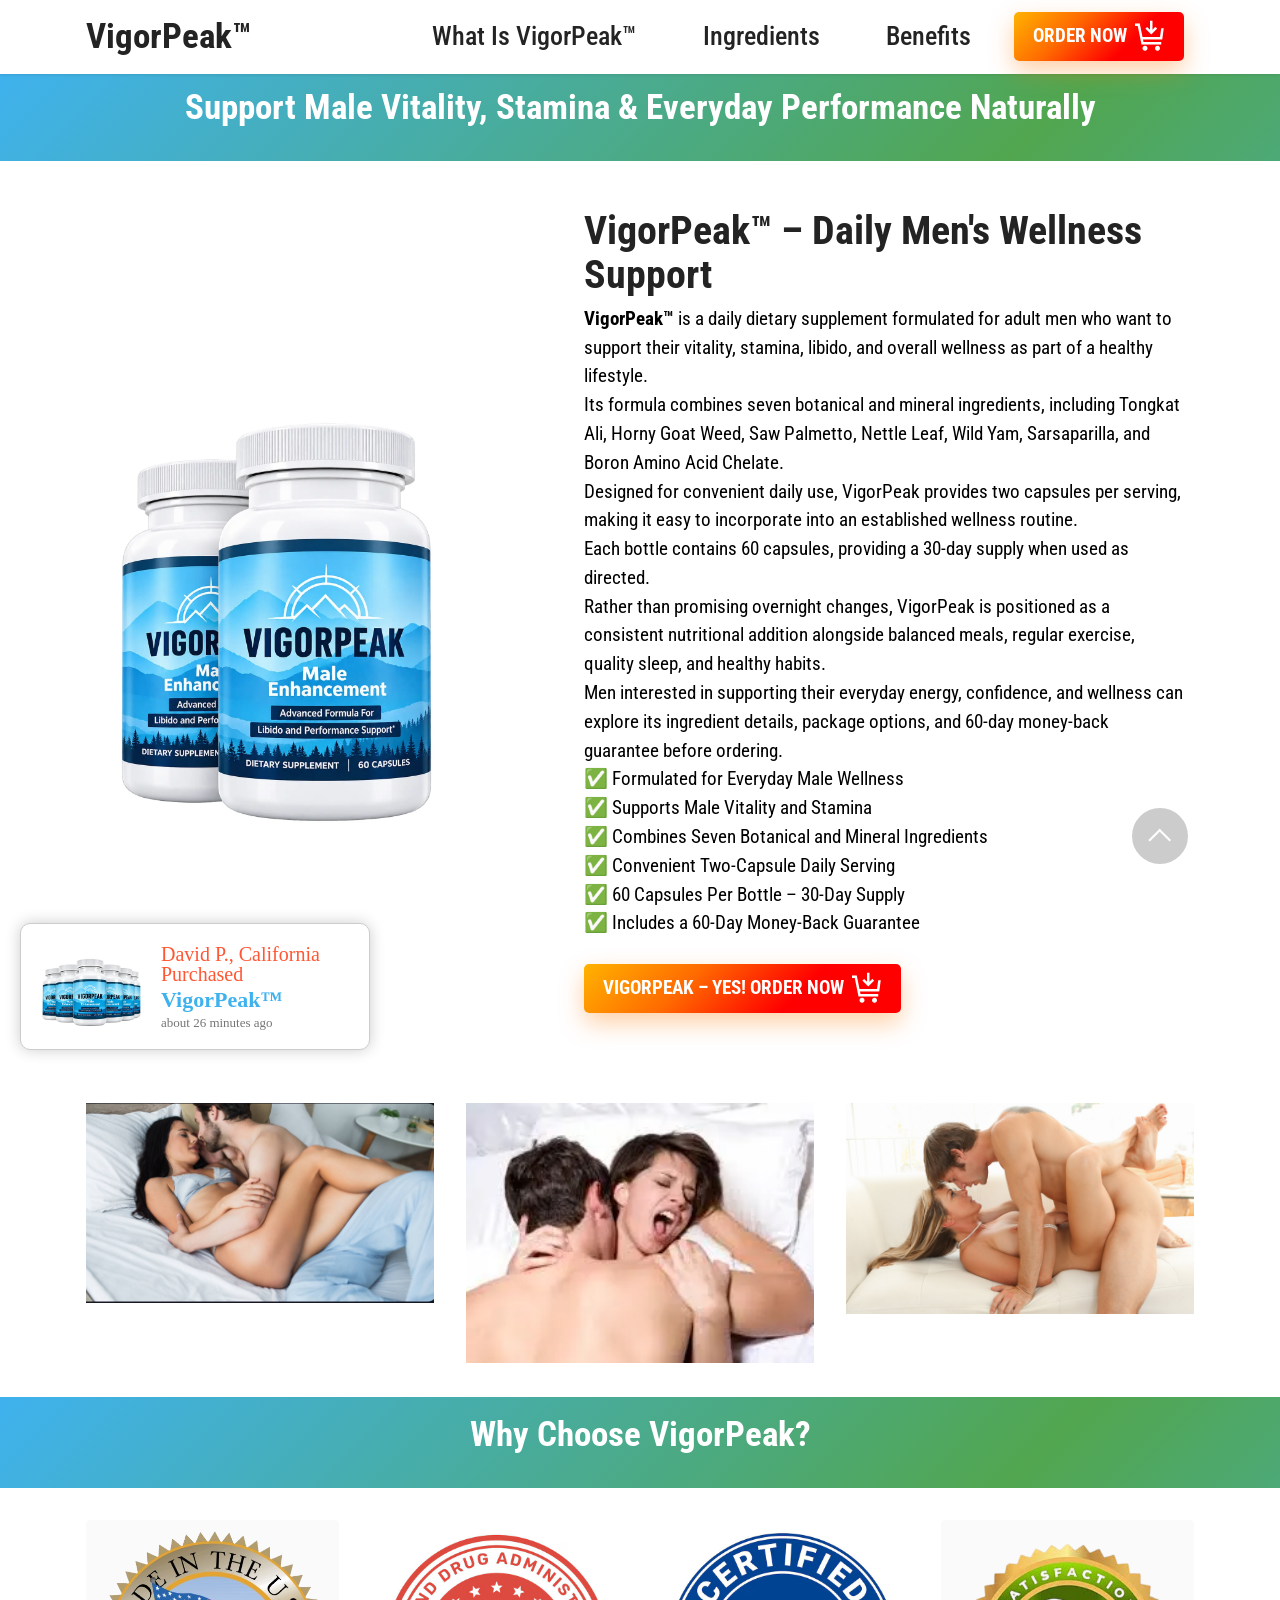
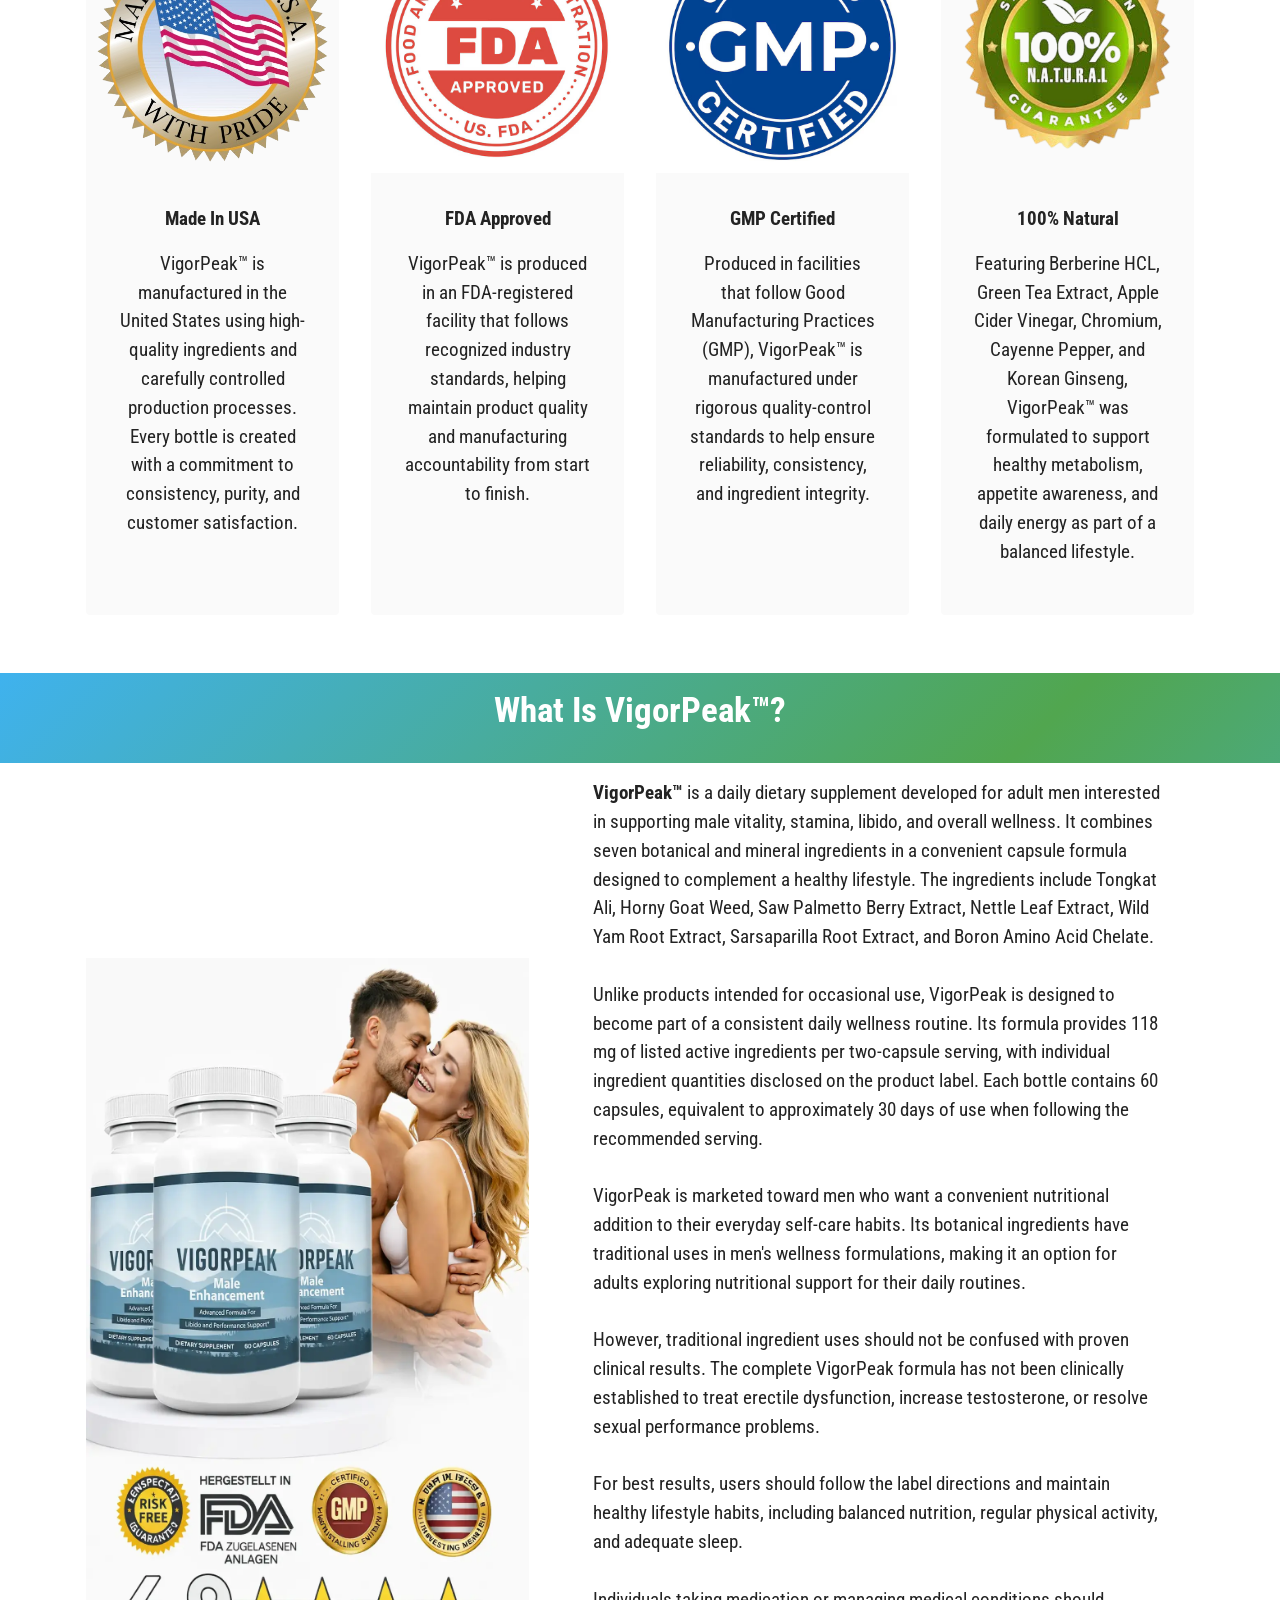
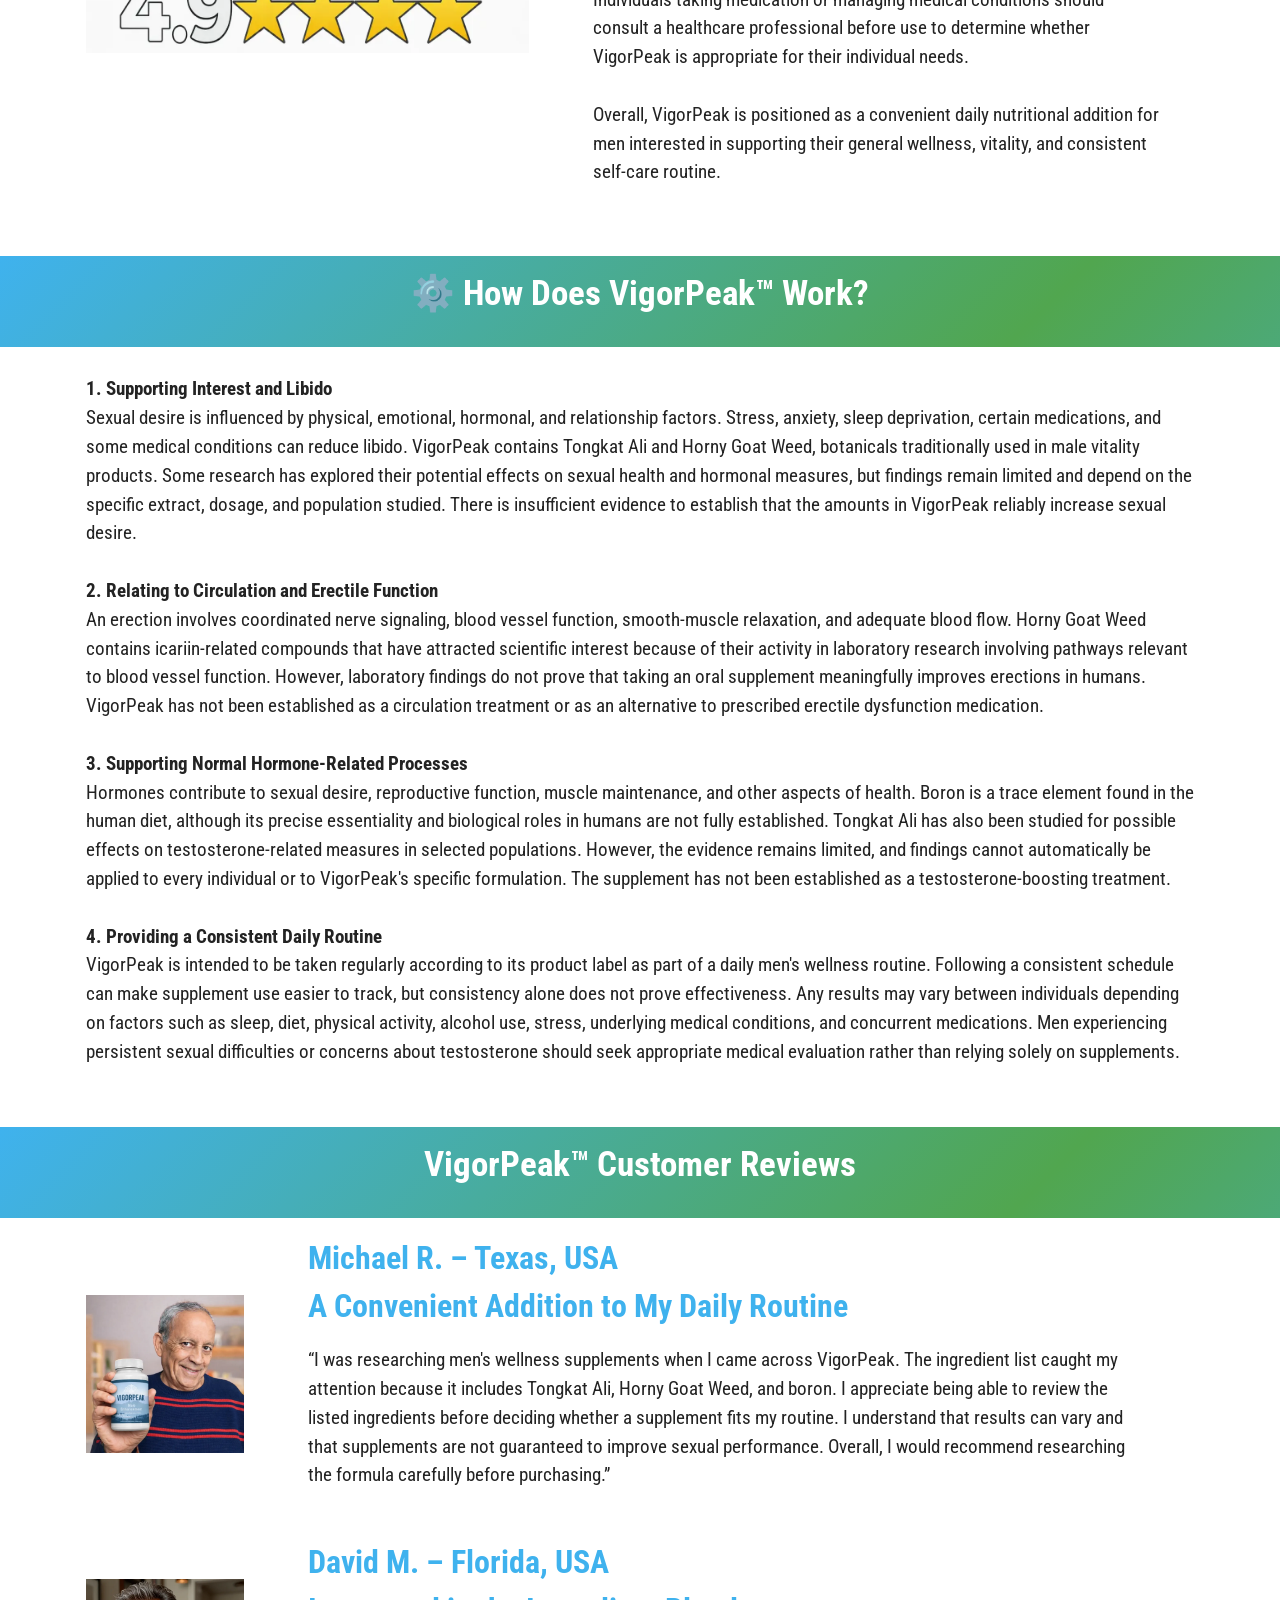
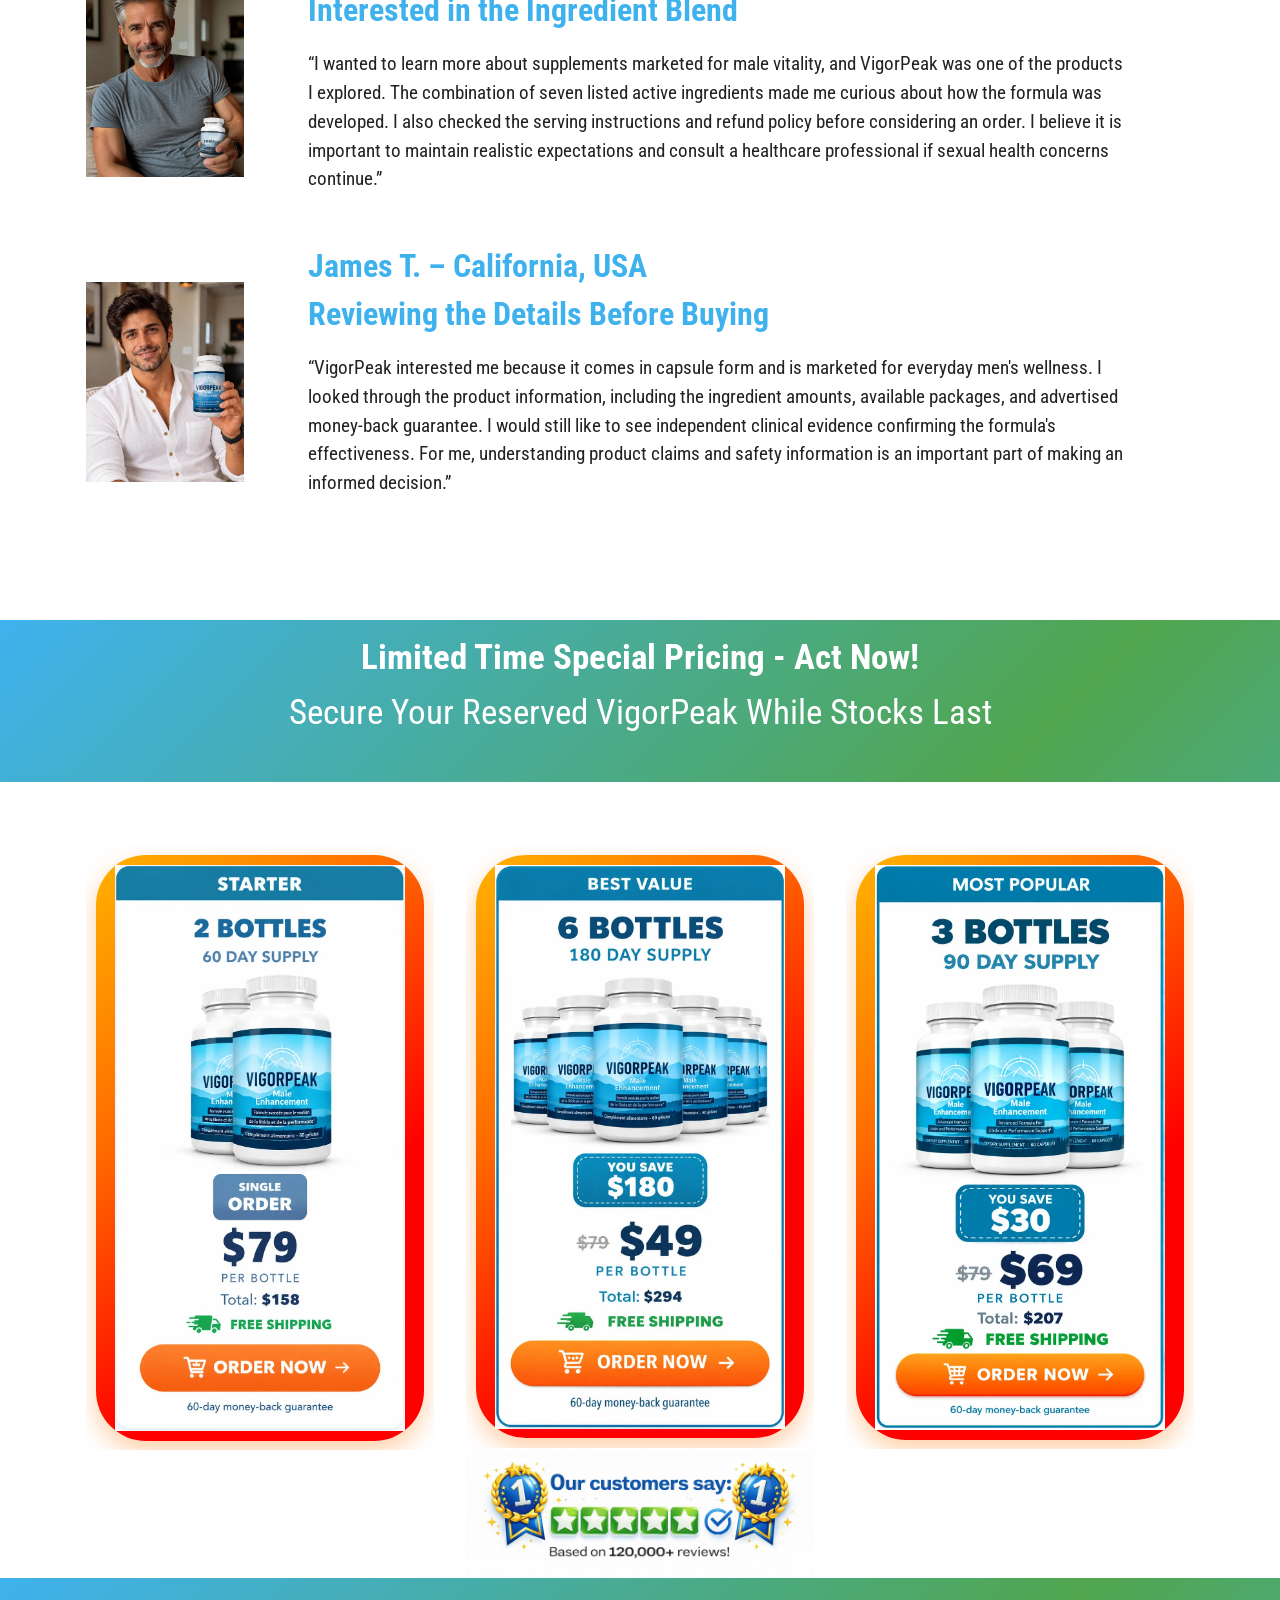
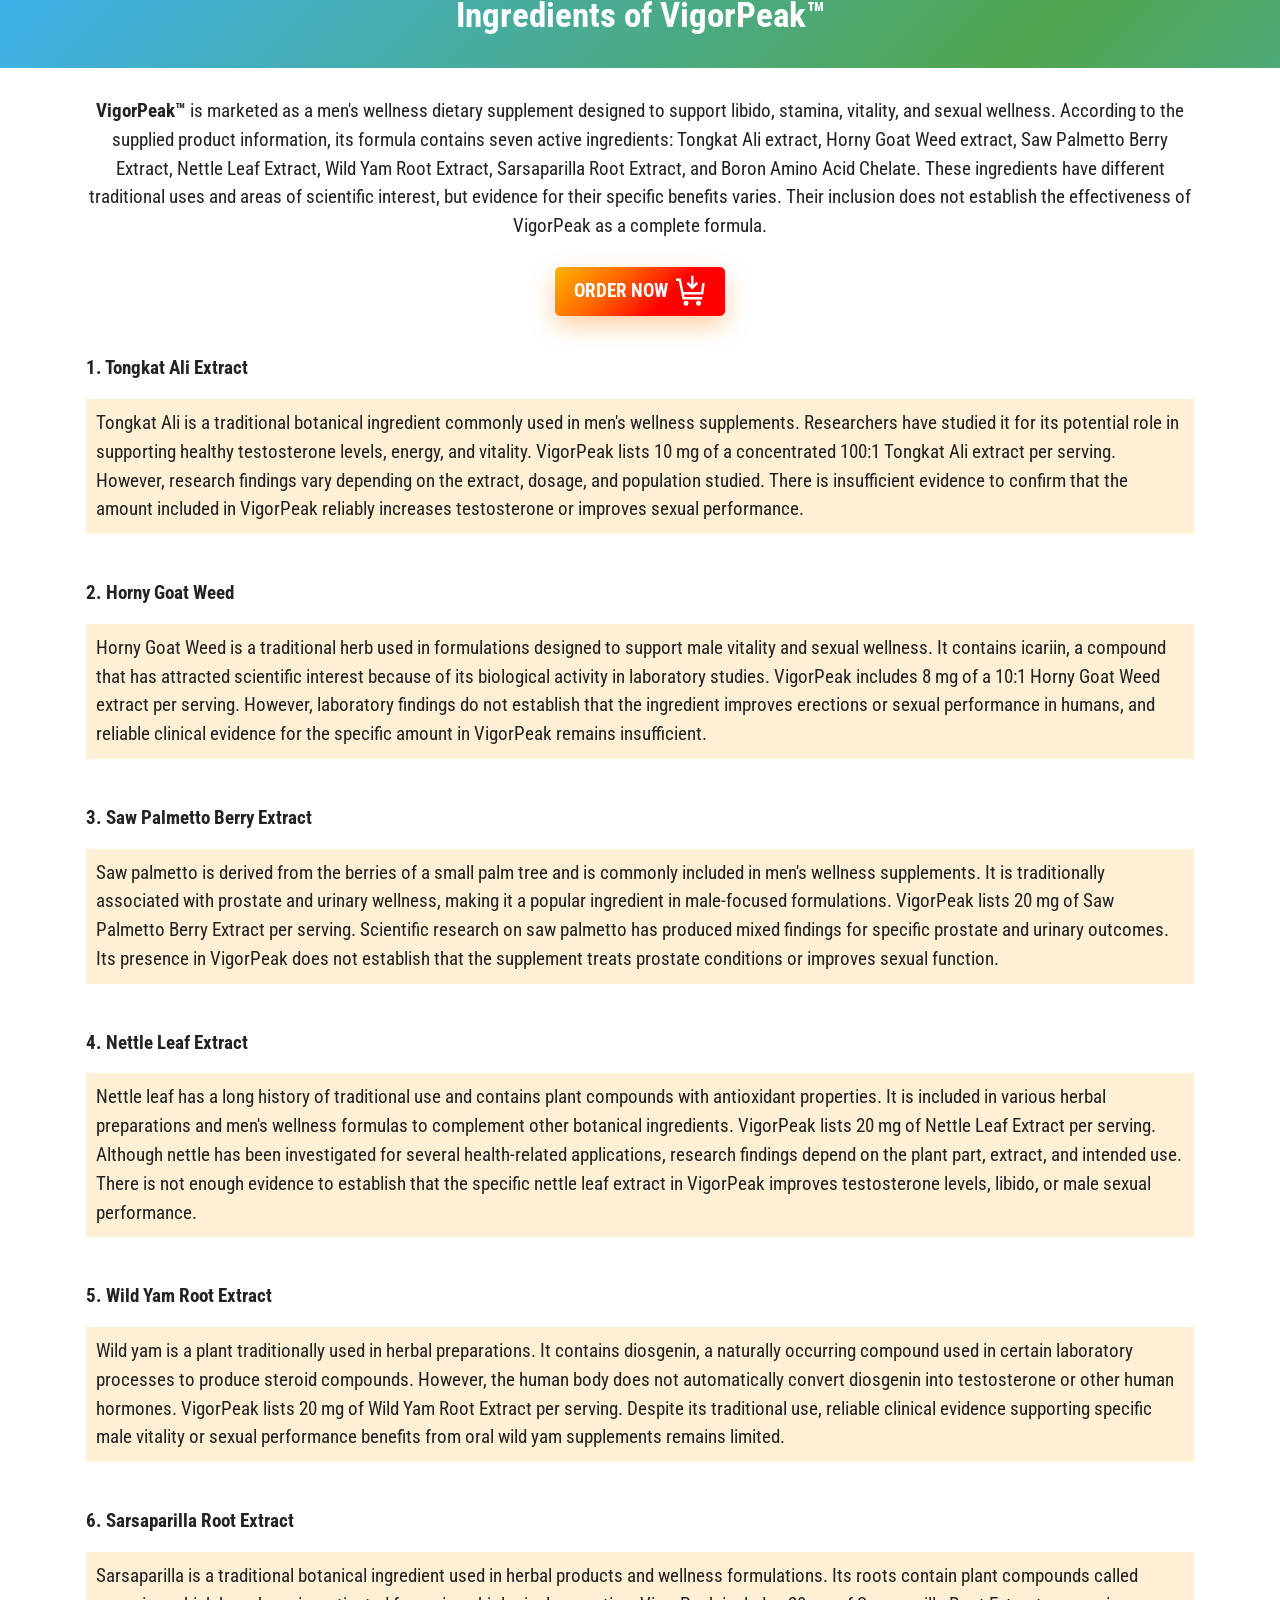
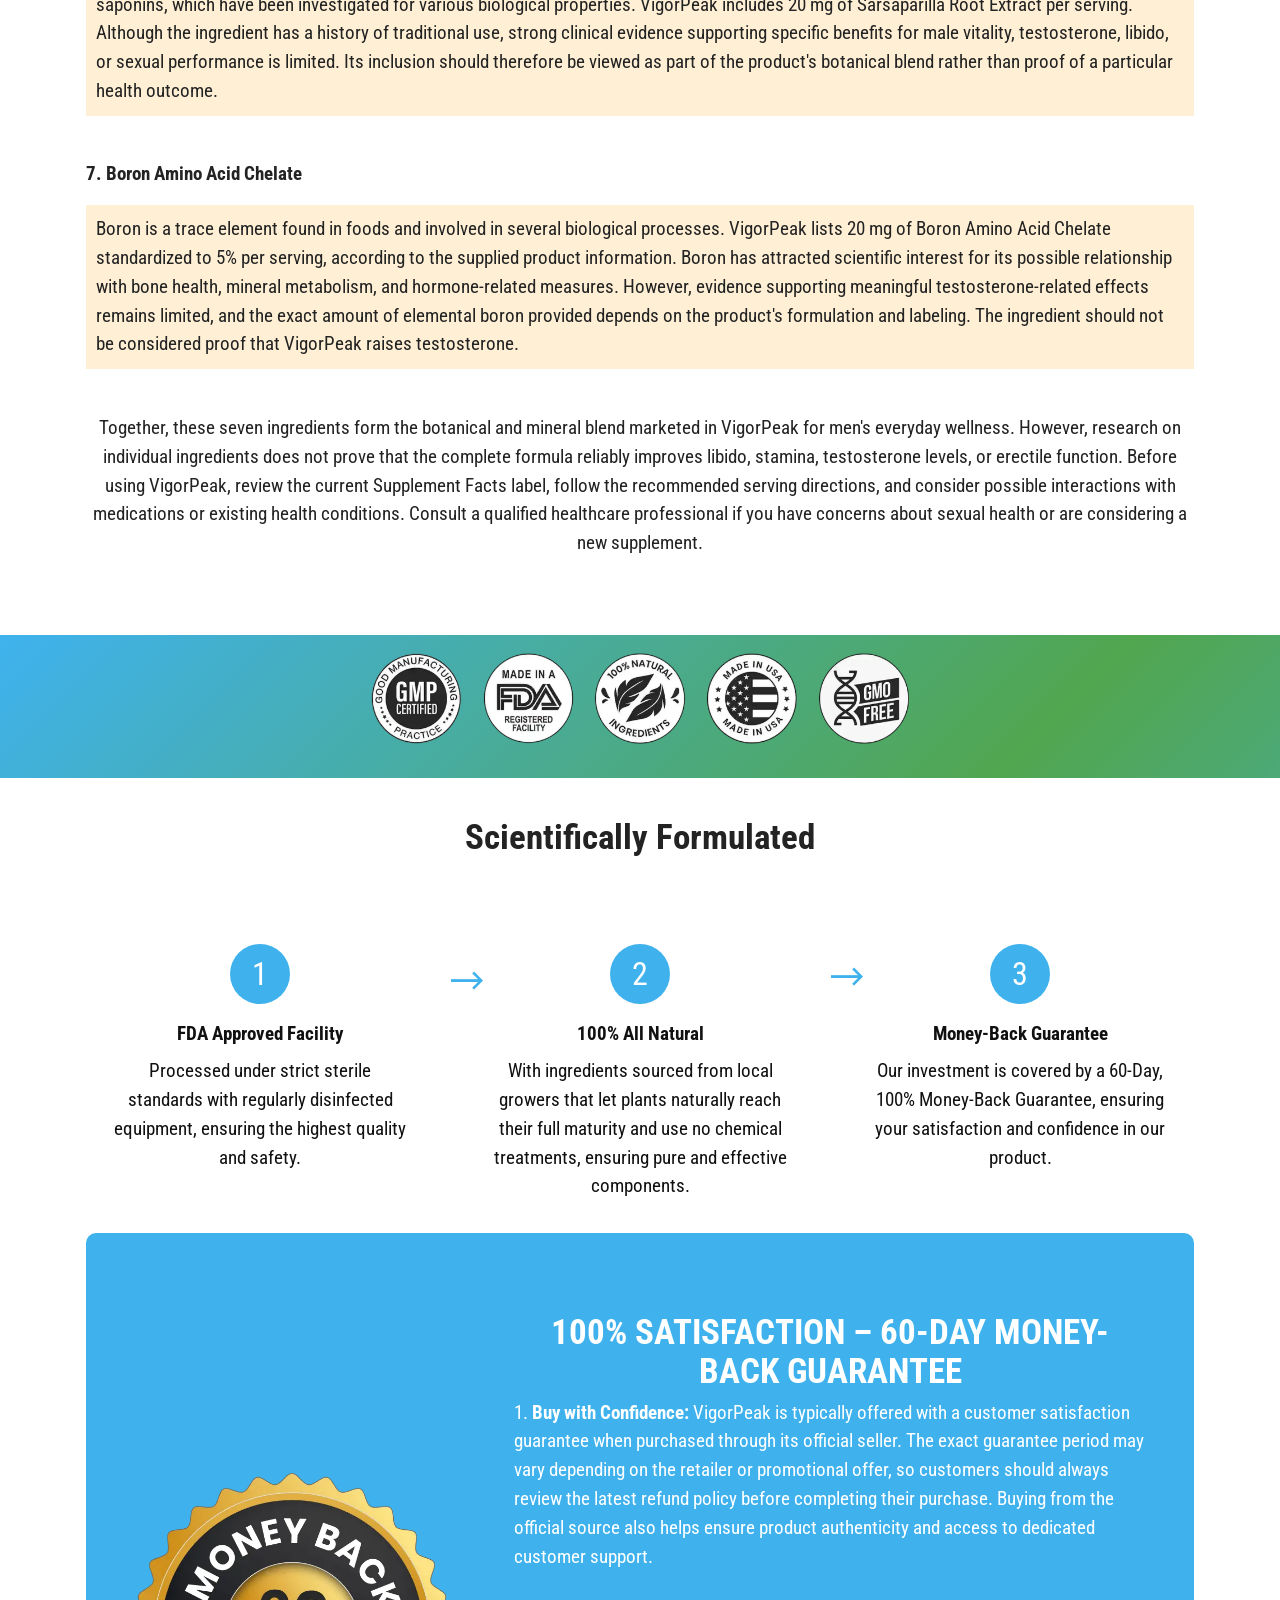
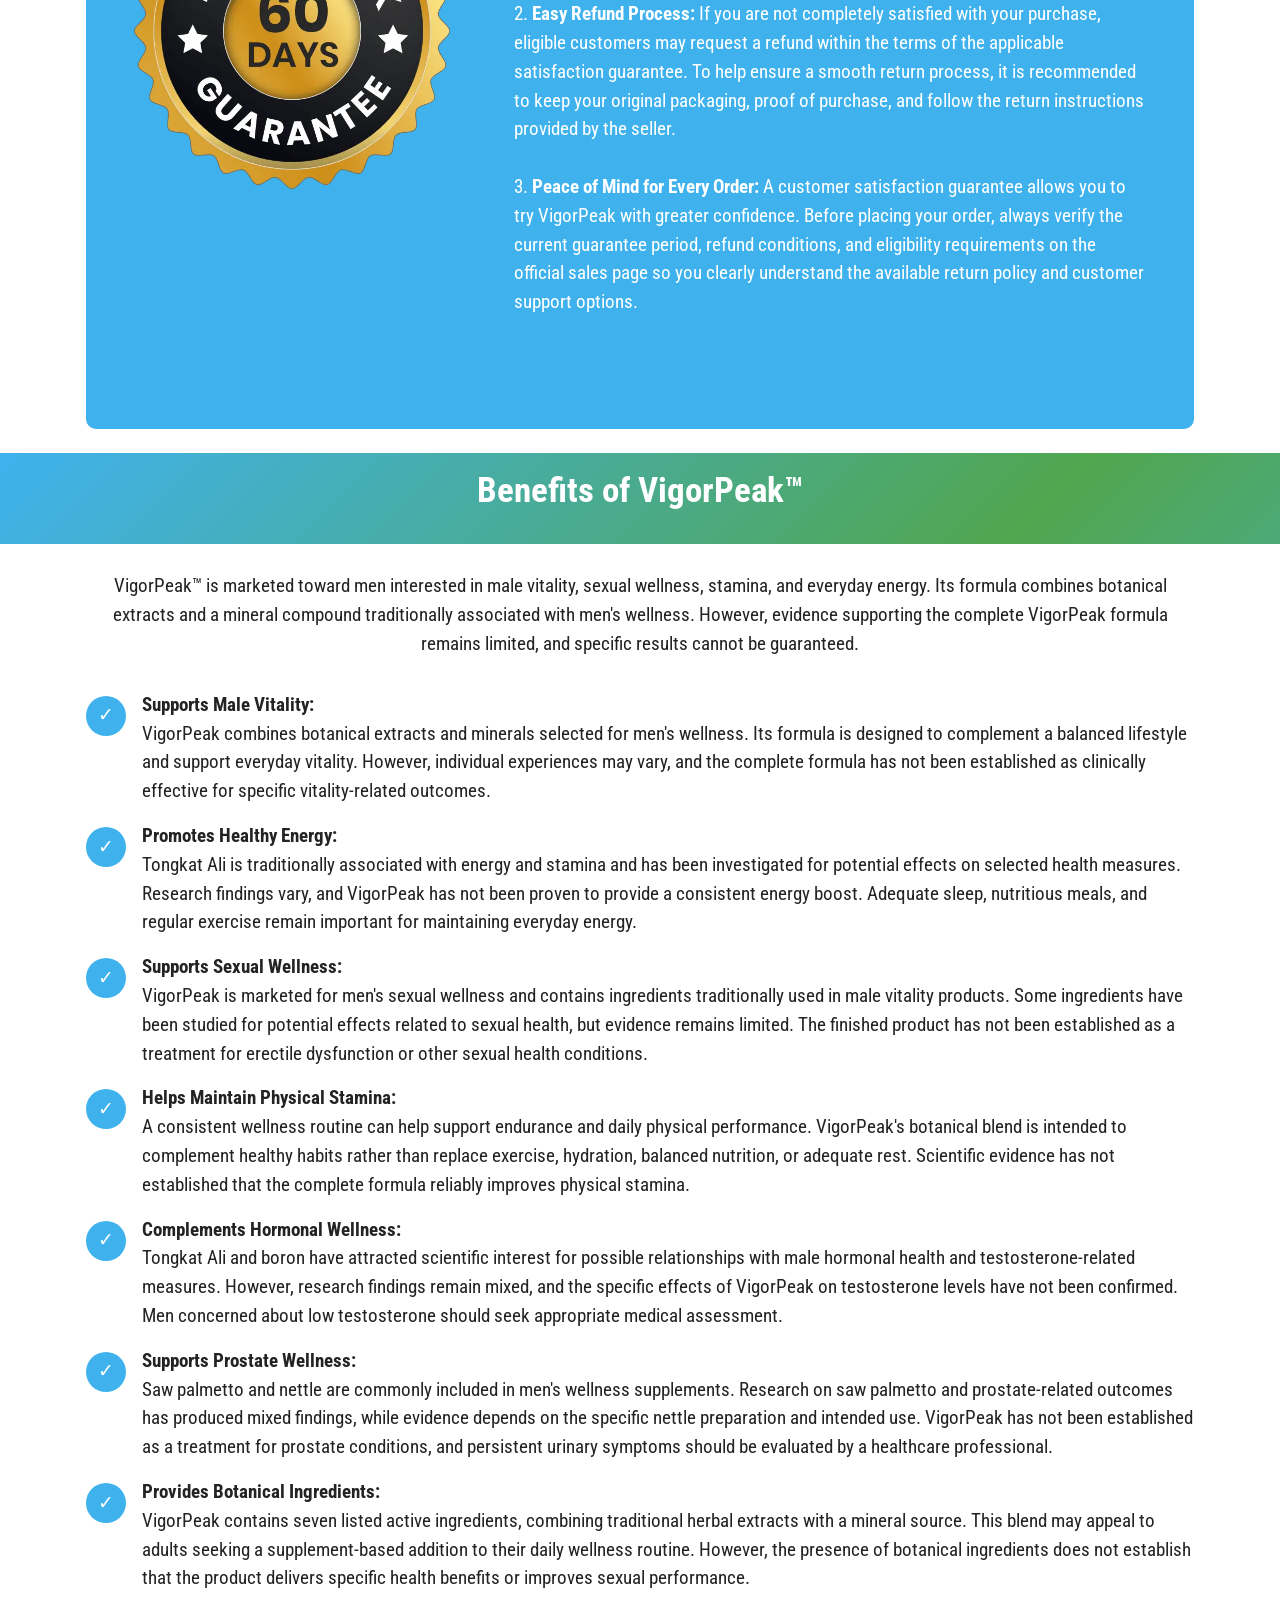
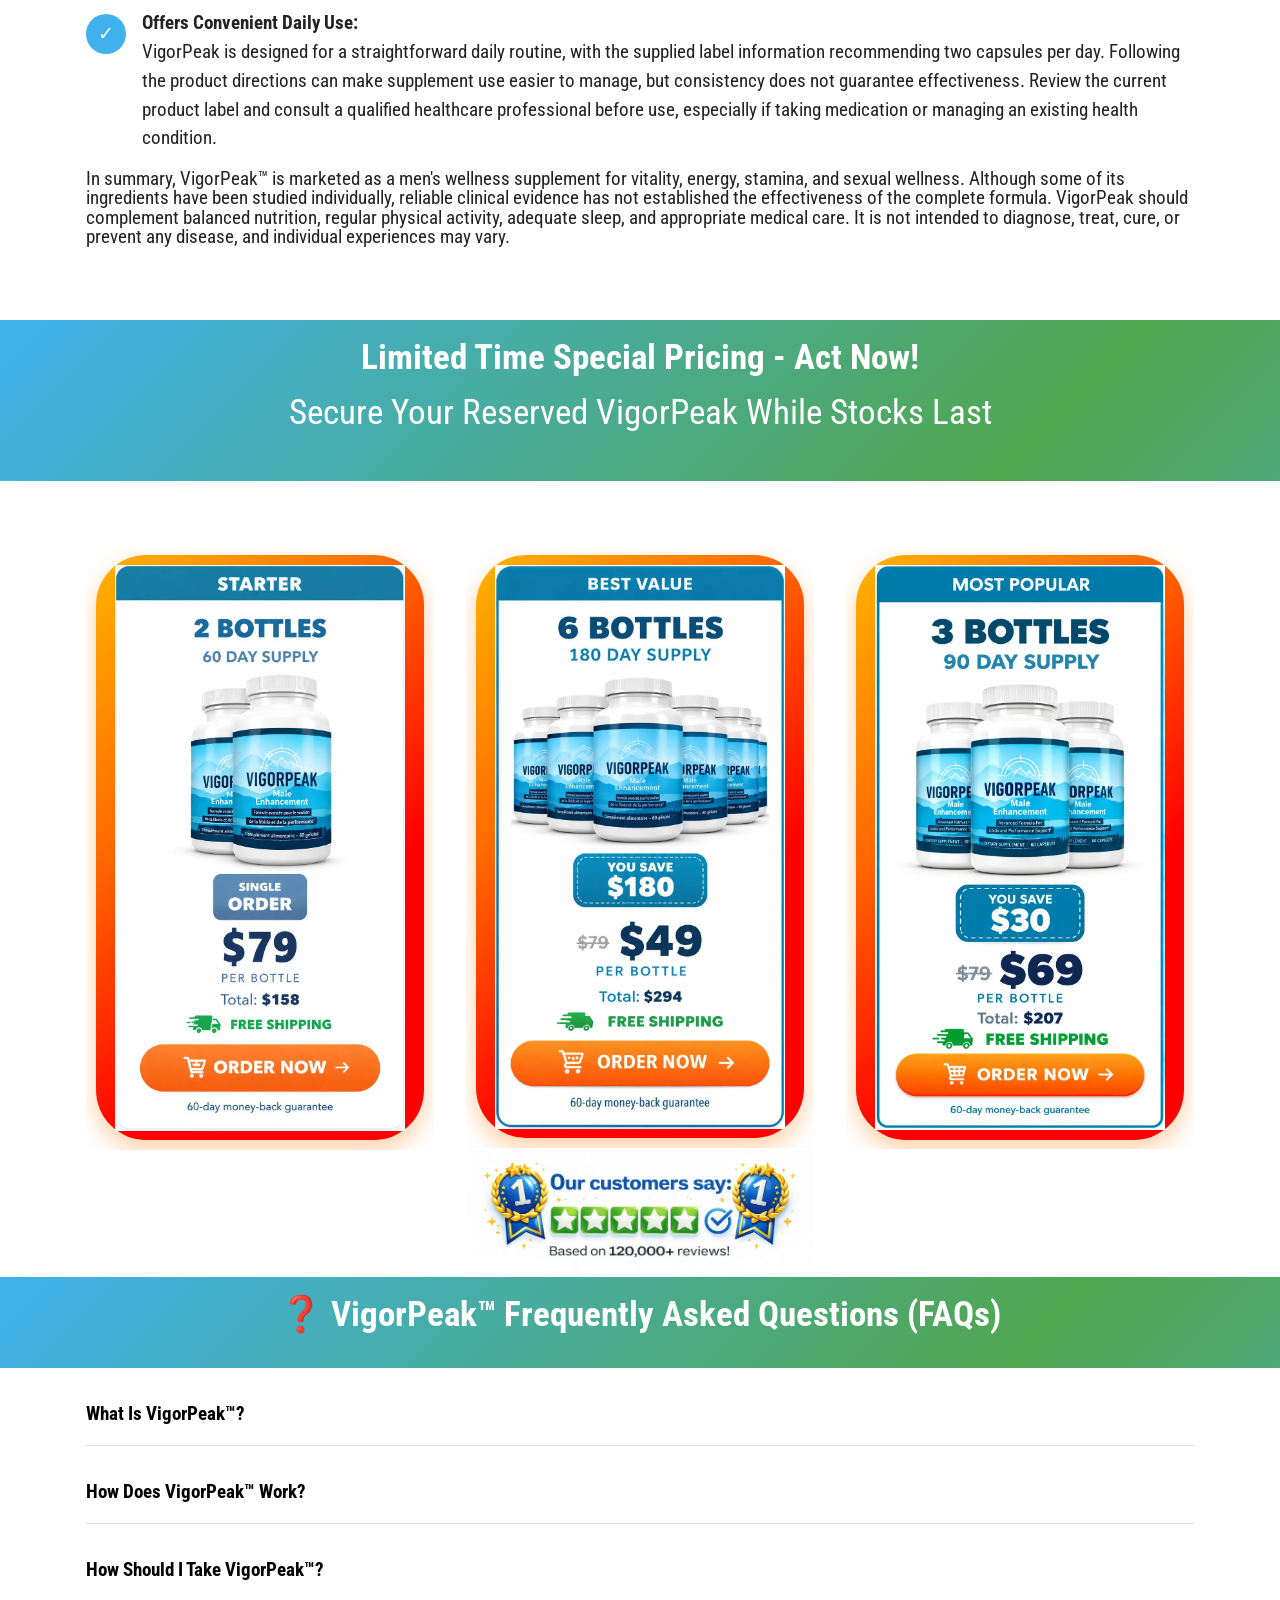
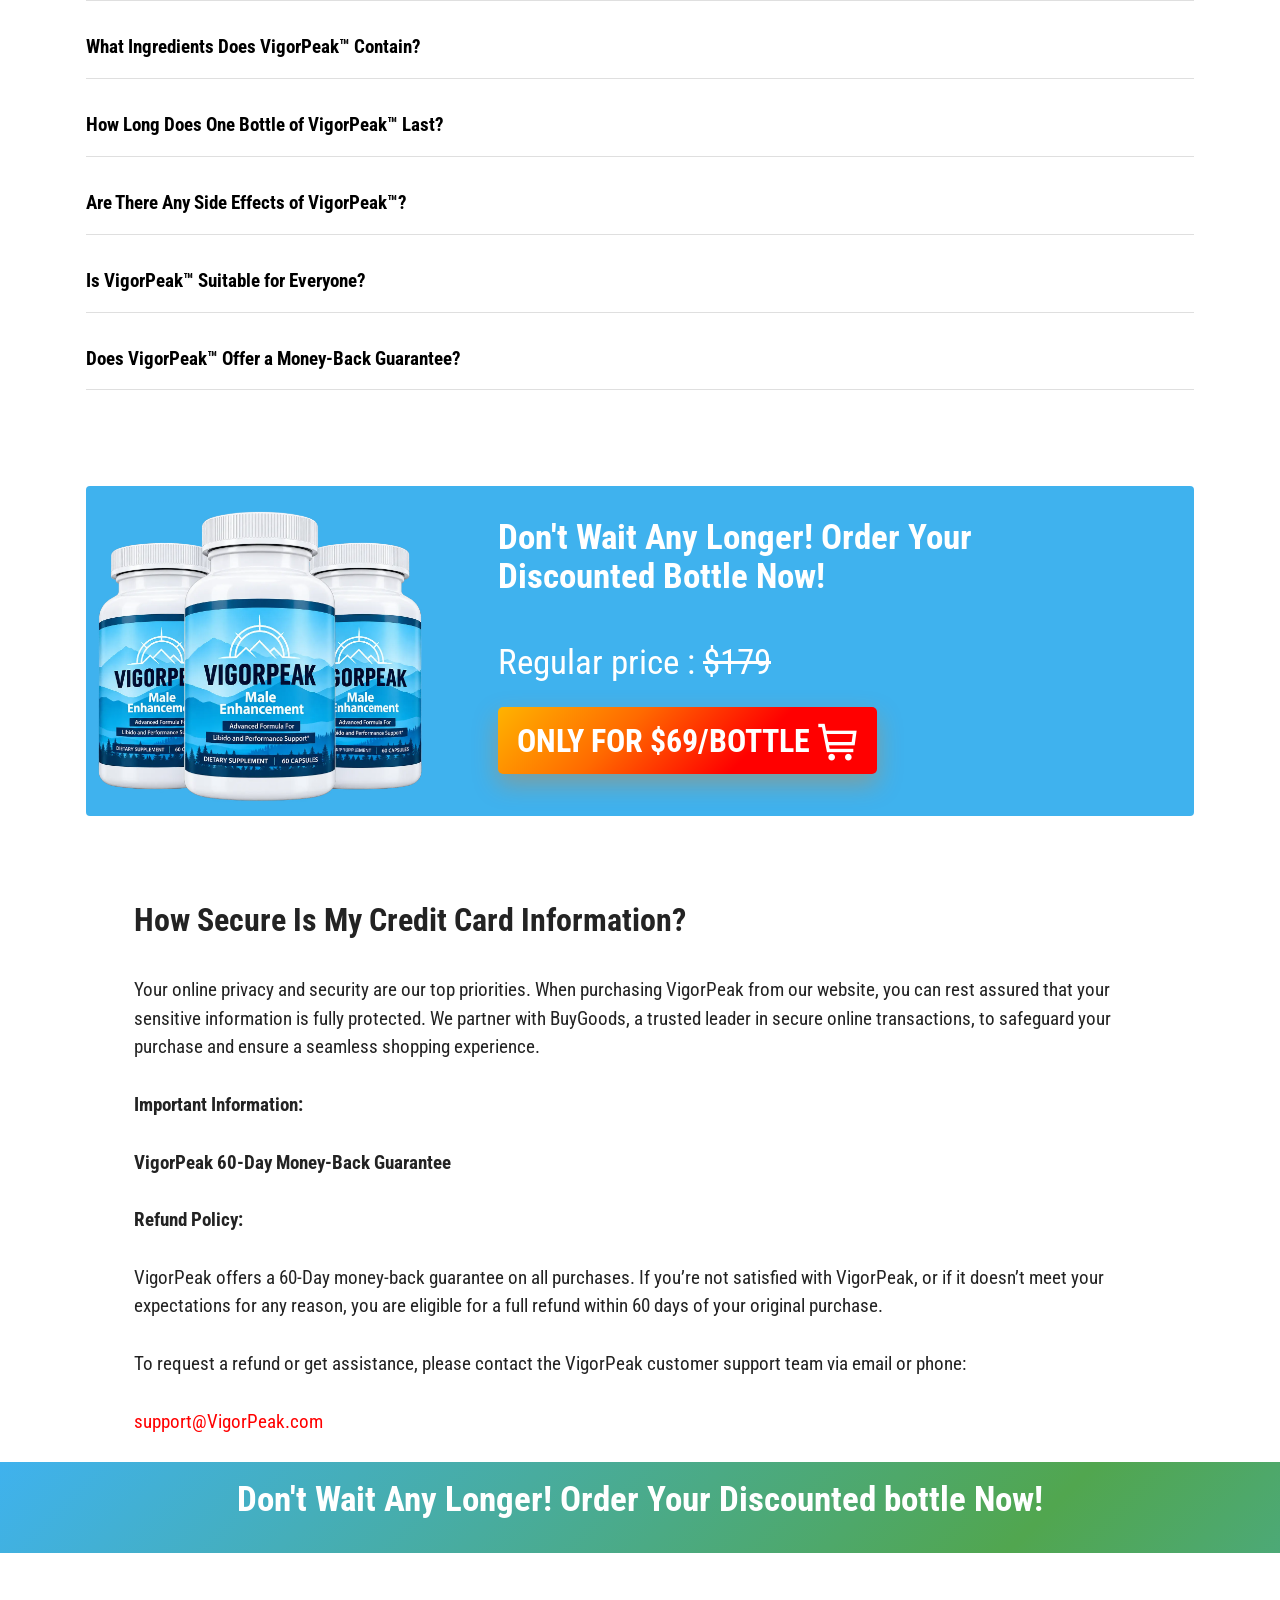
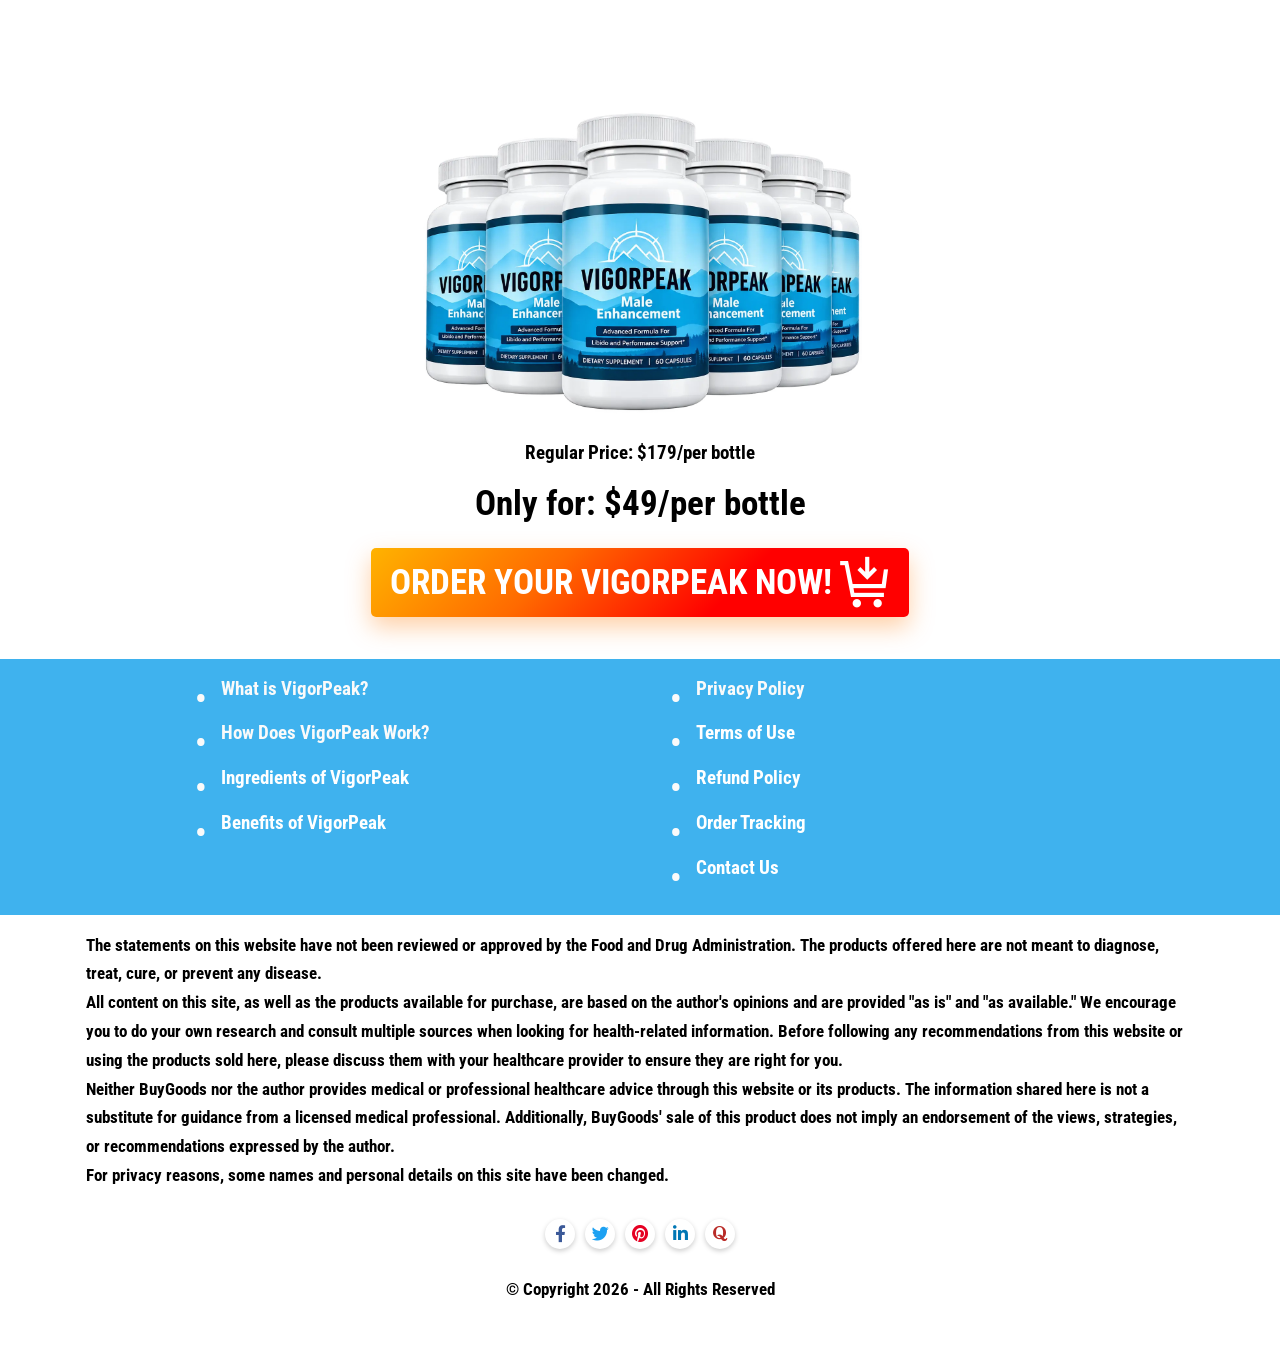
==== commit fb991ff0: "Update print statement from 'Hello' to 'Goodbye'" ====
--- a/index.html
+++ b/index.html
@@ -1,9 +1,6 @@
 <!DOCTYPE html>
 <html lang="en-US">
 <head>
-<meta name="msvalidate.01" content="B0168BEC44504359549EC9C58F12E638" />
-<meta name="google-site-verification" content="ucwGo6fSOAd6ob3n21qtM7KlhMBiNXcuu0W_m40-5BA" />
-
 
 <meta charset="UTF-8">
 <meta http-equiv="X-UA-Compatible" content="IE=edge">
@@ -33,9 +30,9 @@
 
 <meta http-equiv="content-language" content="en-US">
 
-<link rel="canonical" href="https://us-us-us-VigorPeak.com/">
-
-<link rel="alternate" hreflang="en-us" href="https://us-us-us-VigorPeak.com/">
+<link rel="canonical" href="https://vigorapeak.vercel.app/">
+
+<link rel="alternate" hreflang="en-us" href="https://vigorapeak.vercel.app/">
 
 <link rel="icon" href="./assets/images/vigorpeak.webp" type="image/webp">
 
@@ -51,9 +48,9 @@
 
 <meta property="og:description" content="Explore VigorPeak™, a daily men's wellness supplement with seven botanical and mineral ingredients designed to support vitality, stamina, libido and overall wellness.">
 
-<meta property="og:url" content="https://us-us-us-VigorPeak.com/">
-
-<meta property="og:image" content="https://us-us-us-VigorPeak.com/assets/images/VigorPeak.webp">
+<meta property="og:url" content="https://vigorapeak.vercel.app/">
+
+<meta property="og:image" content="https://vigorapeak.vercel.app/assets/images/VigorPeak.webp">
 
 <meta property="og:image:width" content="1200">
 
@@ -67,7 +64,7 @@
 
 <meta name="twitter:description" content="Explore VigorPeak™, a daily men's wellness supplement with seven botanical and mineral ingredients designed to support vitality, stamina, libido and overall wellness.">
 
-<meta name="twitter:image" content="https://us-us-us-VigorPeak.com/assets/images/VigorPeak.webp">
+<meta name="twitter:image" content="https://vigorapeak.vercel.app/assets/images/VigorPeak.webp">
 
 <link rel="preconnect" href="https://fonts.googleapis.com">
 
@@ -95,7 +92,7 @@
       "@type": "ListItem",
       "position": 1,
       "name": "Home",
-      "item": "https://us-us-us-VigorPeak.com/"
+      "item": "https://vigorapeak.vercel.app/"
     }
   ]
 }
@@ -109,8 +106,8 @@
   "@context": "https://schema.org",
   "@type": "Organization",
   "name": "VigorPeak",
-  "url": "https://us-us-us-VigorPeak.com/",
-  "logo": "https://us-us-us-VigorPeak.com/assets/images/download.webp"
+  "url": "https://vigorapeak.vercel.app/",
+  "logo": "https://vigorapeak.vercel.app/assets/images/download.webp"
 }
 </script>
 
@@ -122,10 +119,10 @@
   "@context": "https://schema.org",
   "@type": "WebSite",
   "name": "VigorPeak",
-  "url": "https://us-us-us-VigorPeak.com/",
+  "url": "https://vigorapeak.vercel.app/",
   "potentialAction": {
     "@type": "SearchAction",
-    "target": "https://us-us-us-VigorPeak.com/?s={search_term_string}",
+    "target": "https://vigorapeak.vercel.app/?s={search_term_string}",
     "query-input": "required name=search_term_string"
   }
 }
@@ -140,7 +137,7 @@
   "@type": "Product",
   "name": "VigorPeak",
   "image": [
-    "https://us-us-us-VigorPeak.com/assets/images/VigorPeak.webp"
+    "https://vigorapeak.vercel.app/assets/images/VigorPeak.webp"
   ],
   "description": "Explore VigorPeak™, a daily men's wellness supplement with seven botanical and mineral ingredients designed to support vitality, stamina, libido and overall wellness.",
   "sku": "VigorPeak-001",
@@ -155,7 +152,7 @@
   },
   "offers": {
     "@type": "Offer",
-    "url": "https://us-us-us-VigorPeak.com/",
+    "url": "https://vigorapeak.vercel.app/",
     "priceCurrency": "USD",
     "price": "49.00",
     "availability": "https://schema.org/InStock",
@@ -1330,4 +1327,4 @@
        
    </body>
    <!-- -->
-</html>+</html>
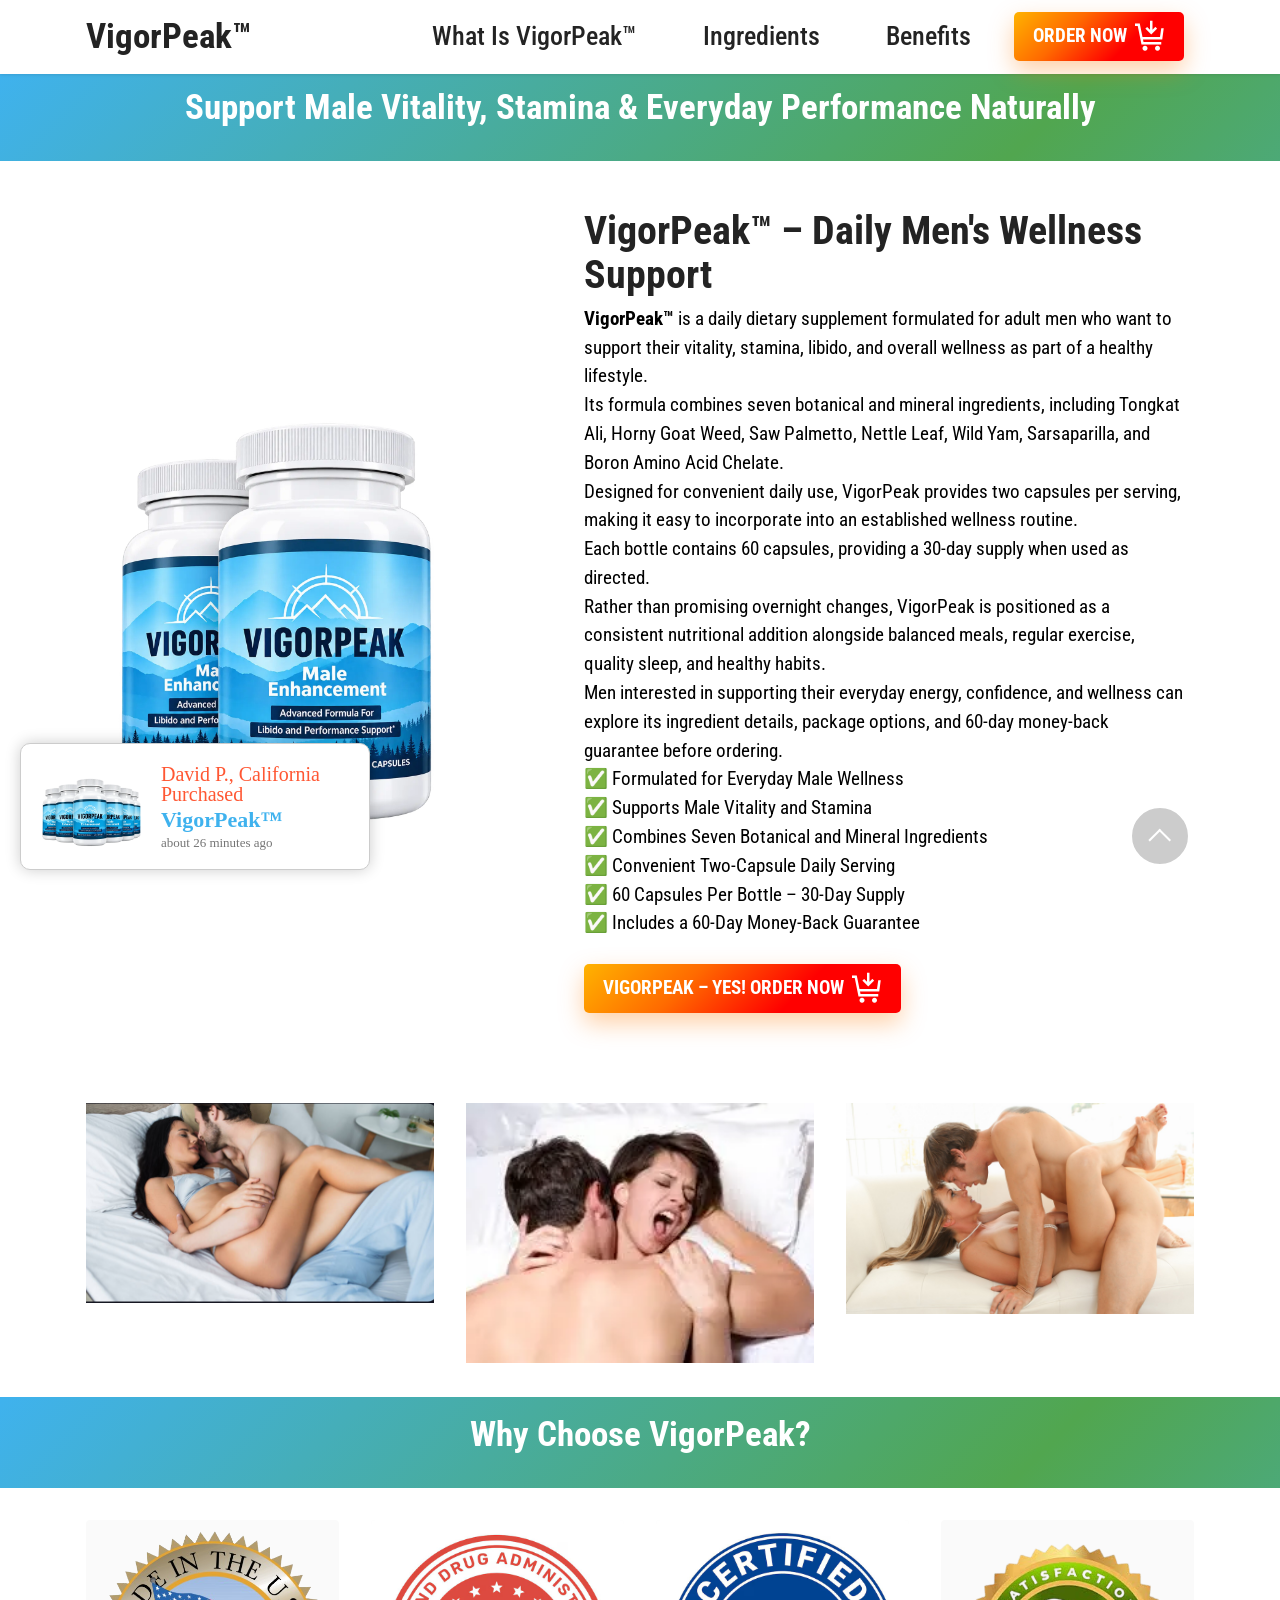
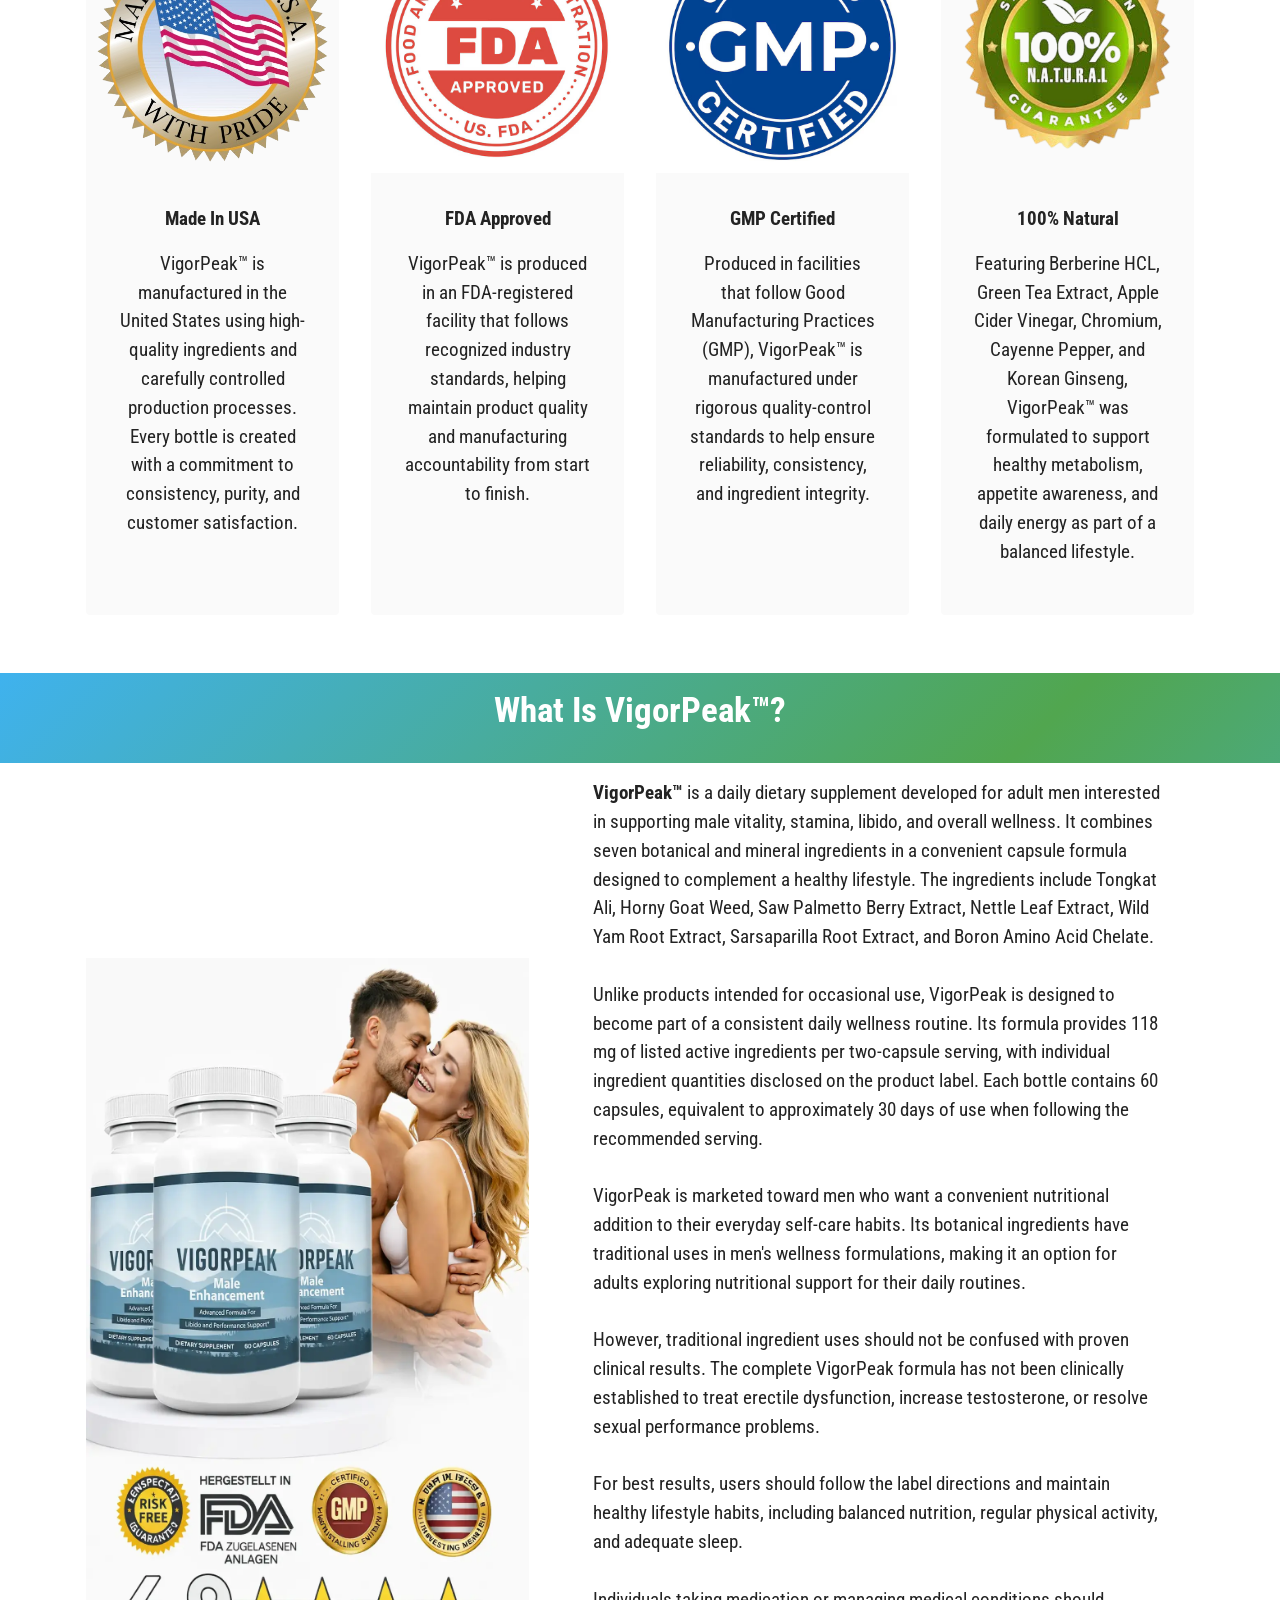
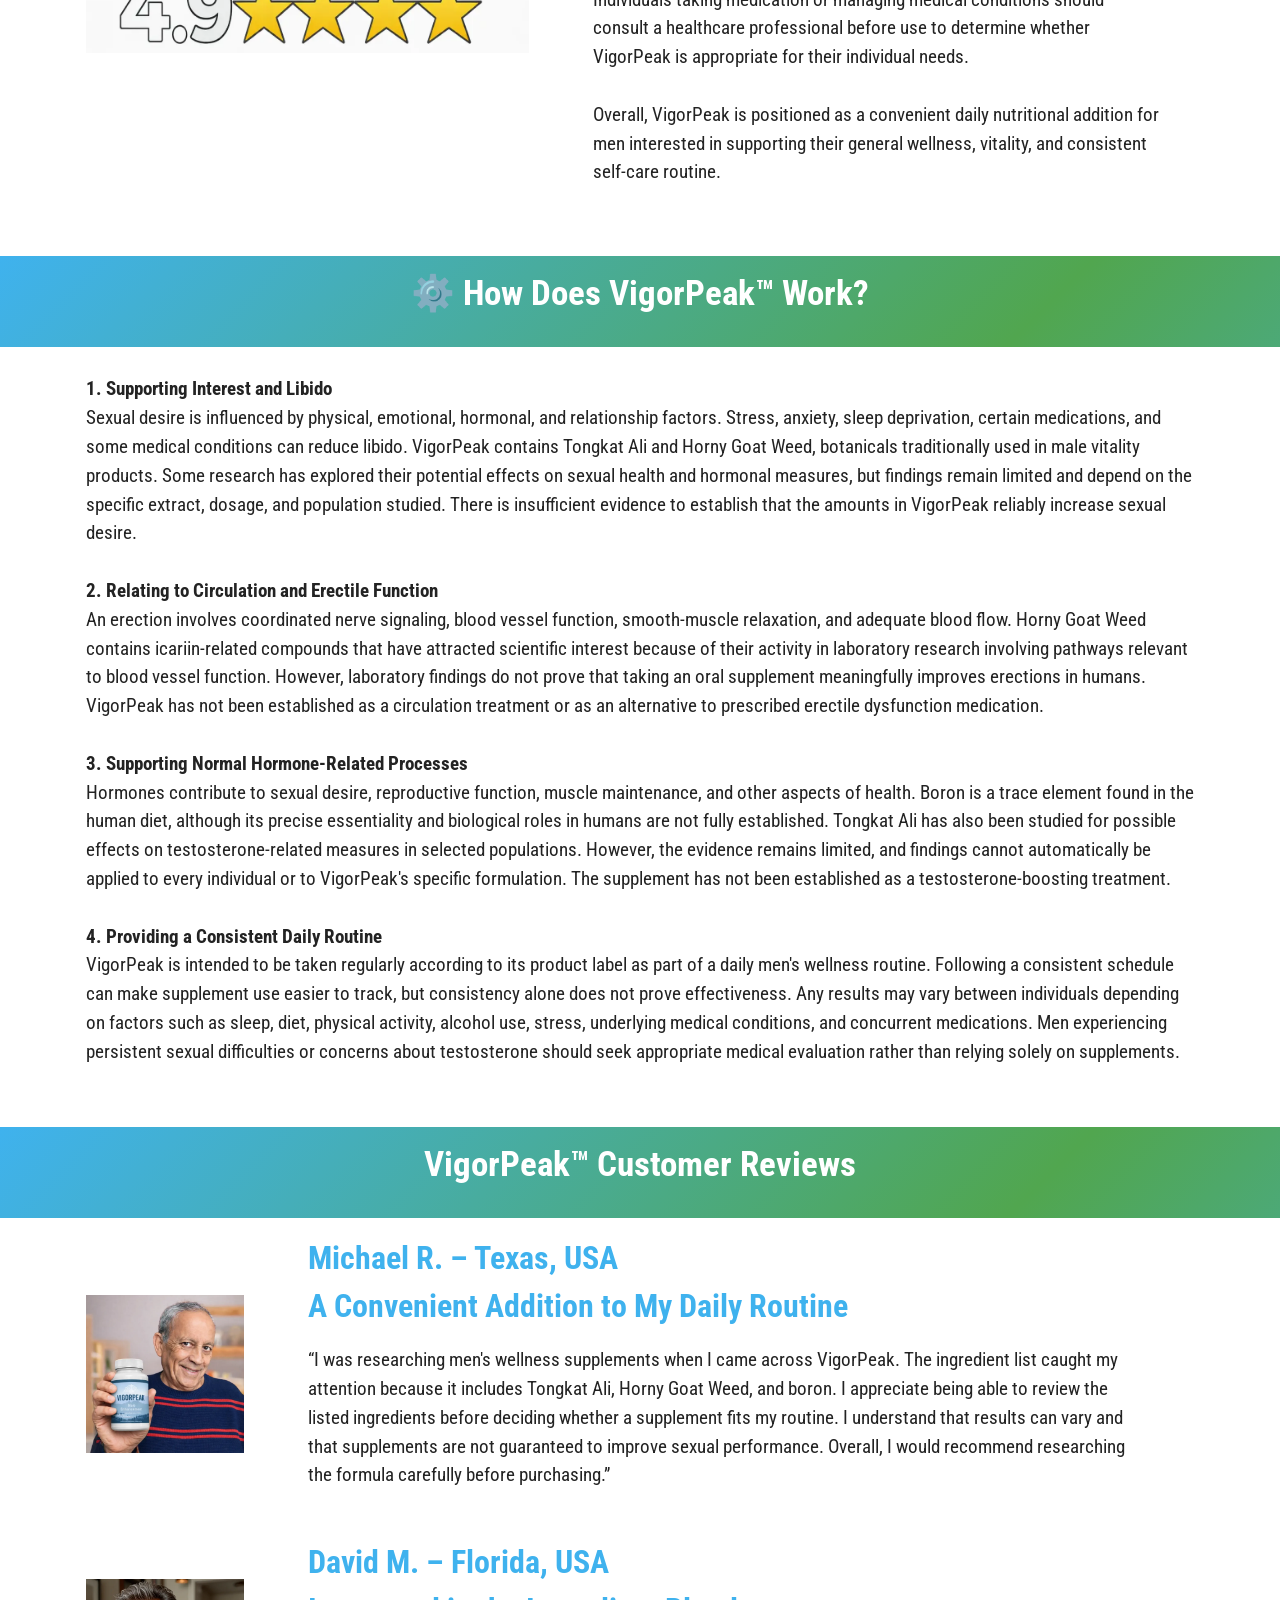
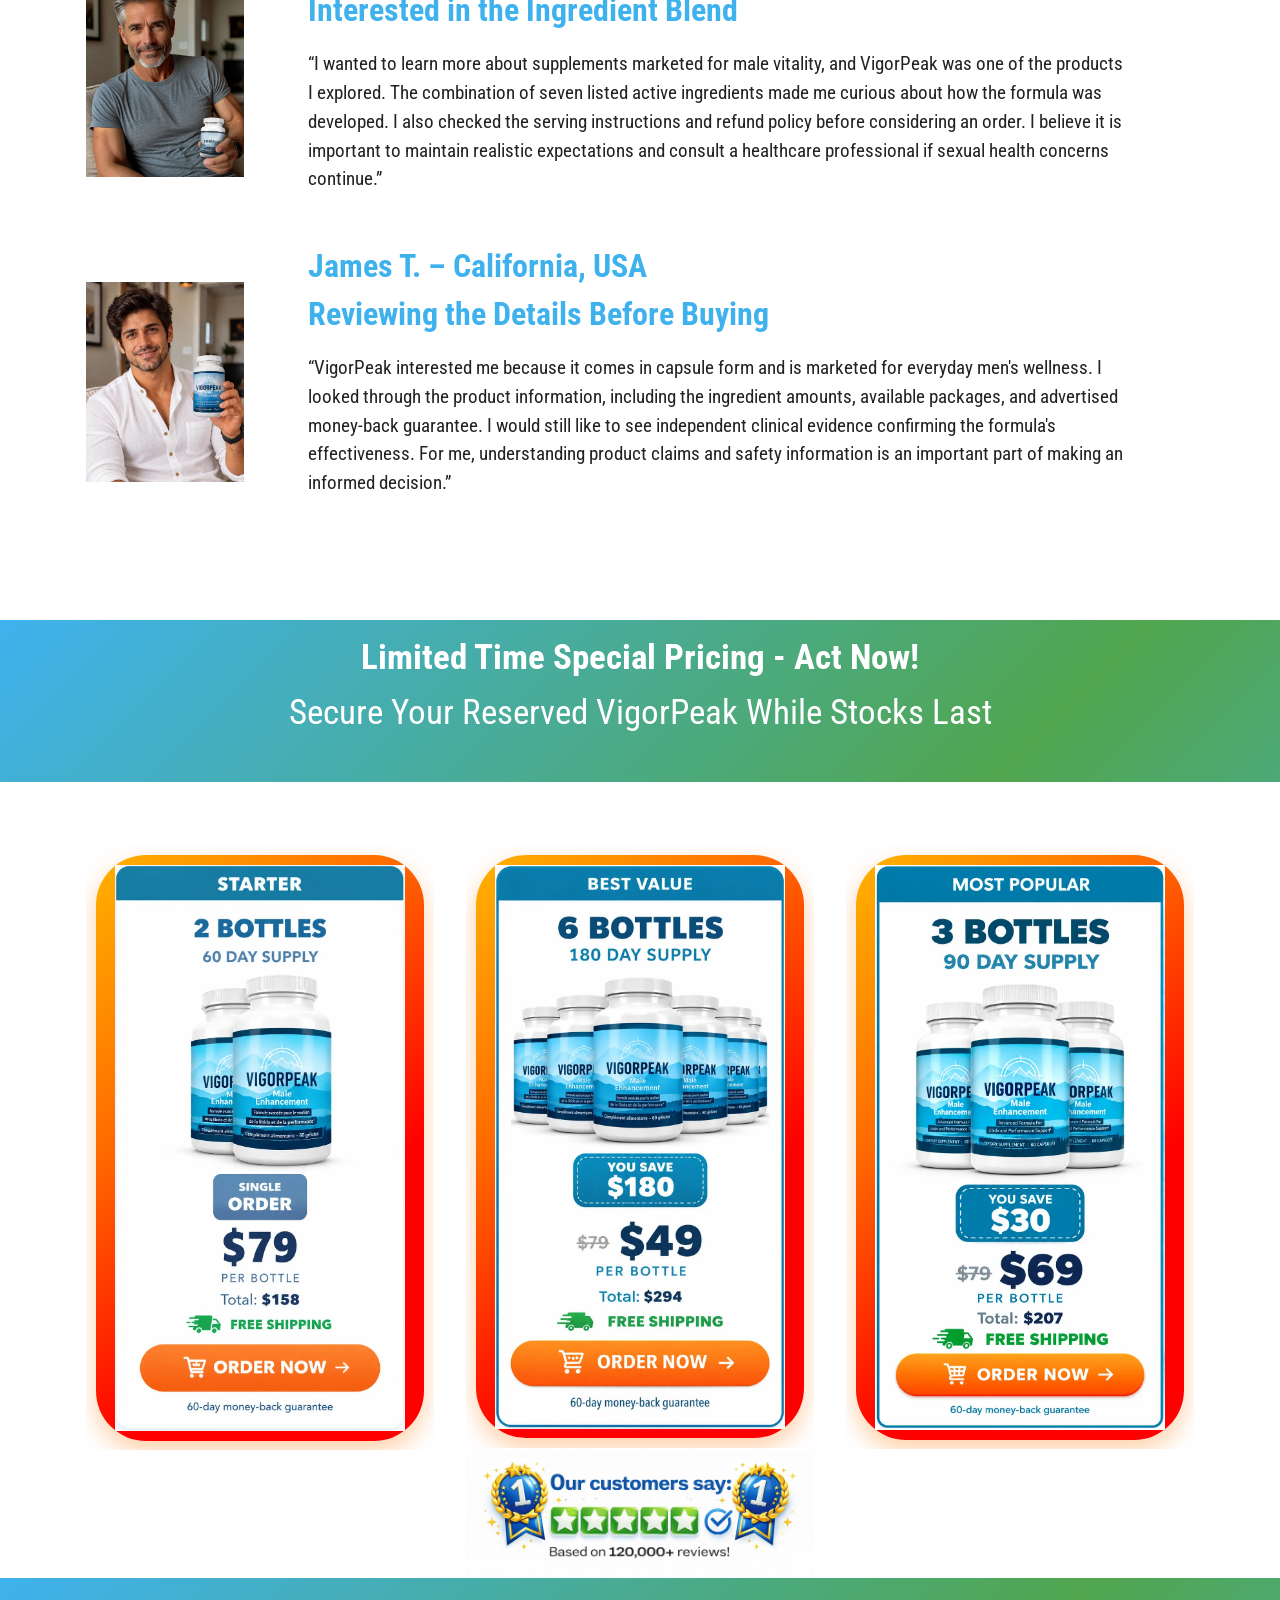
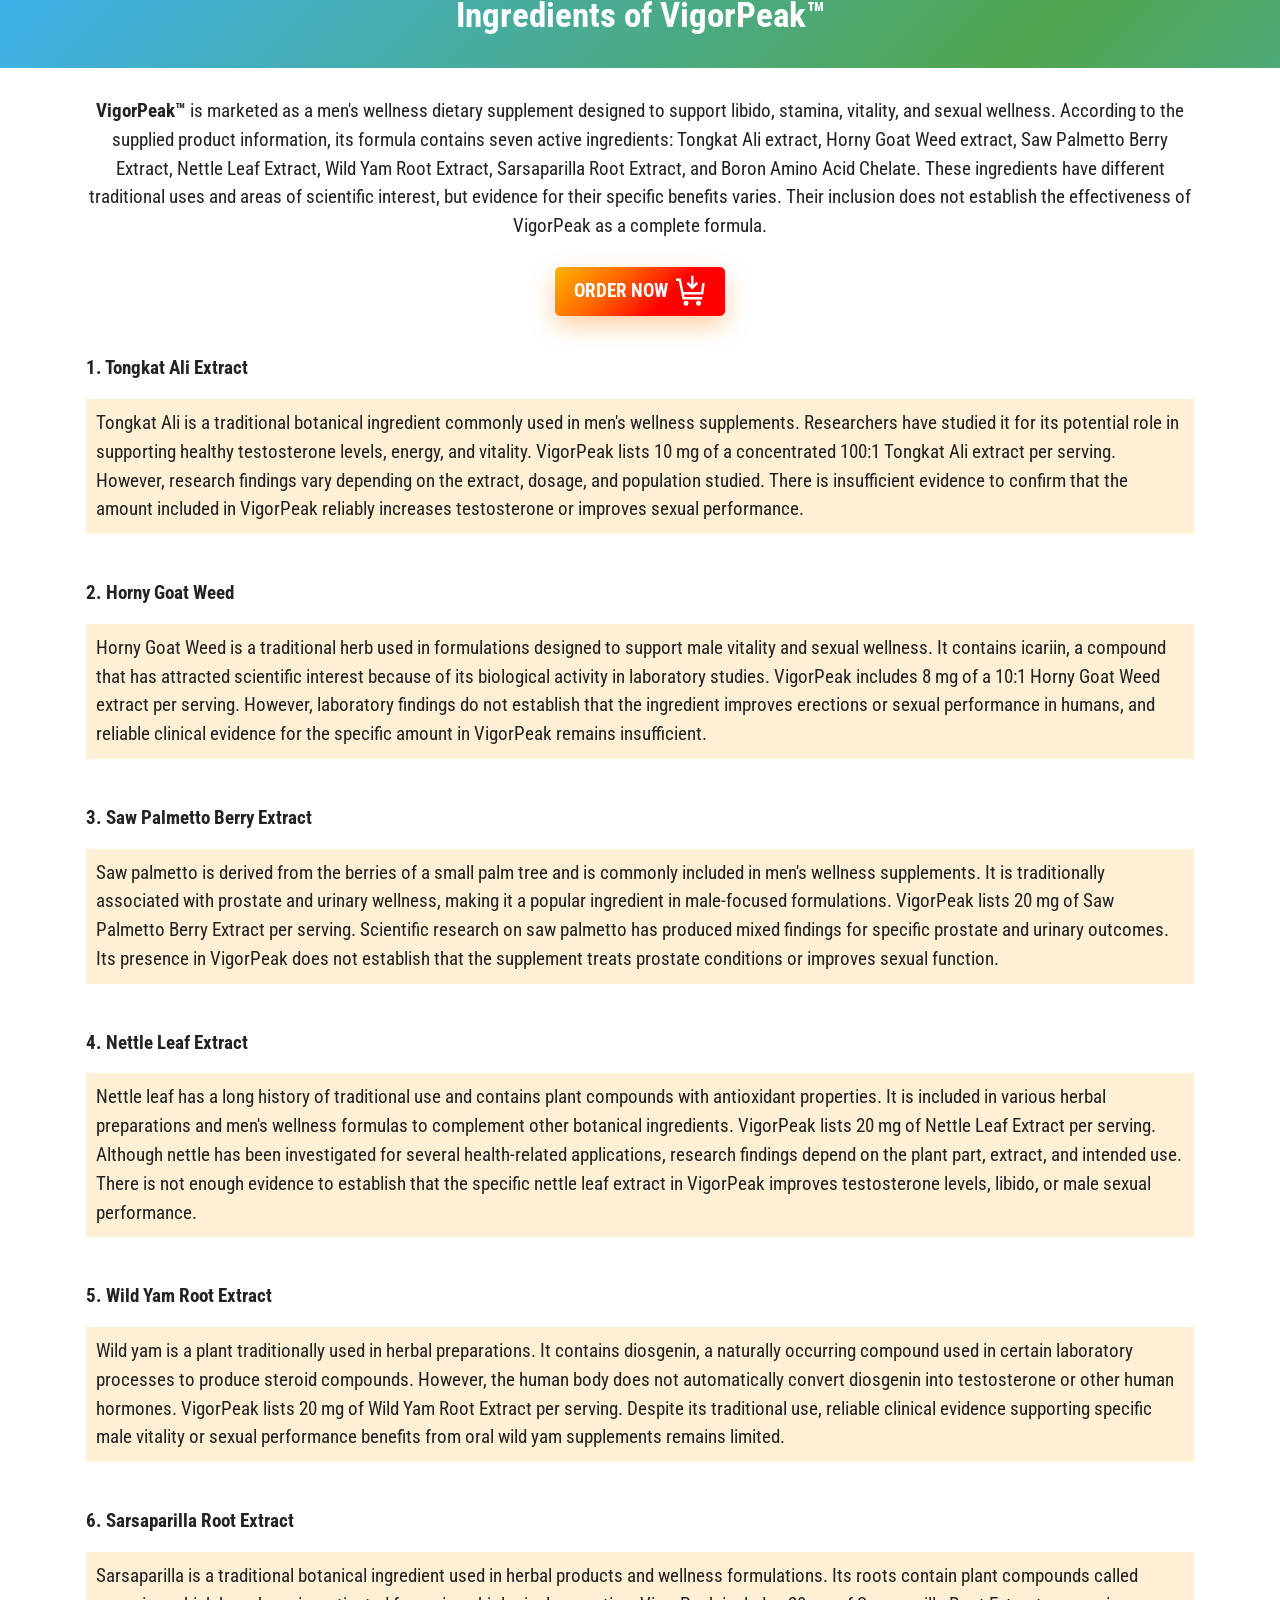
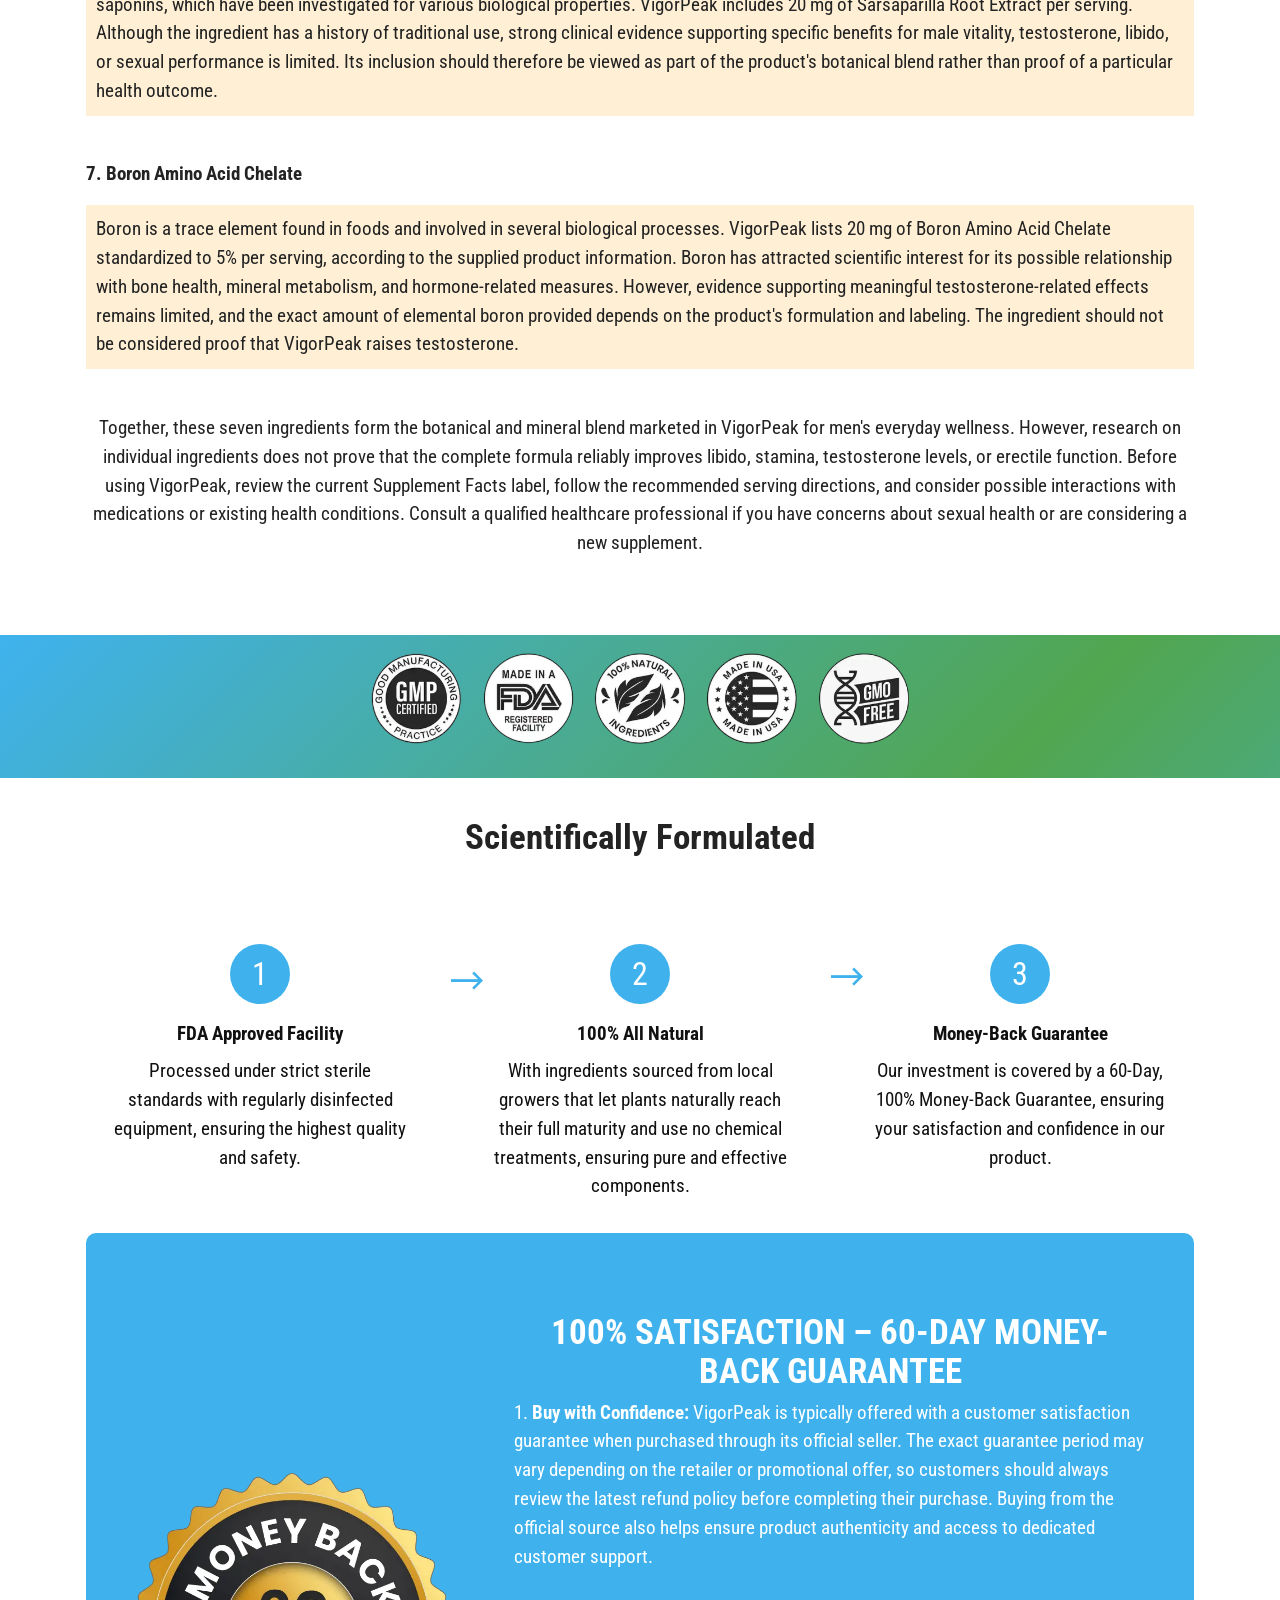
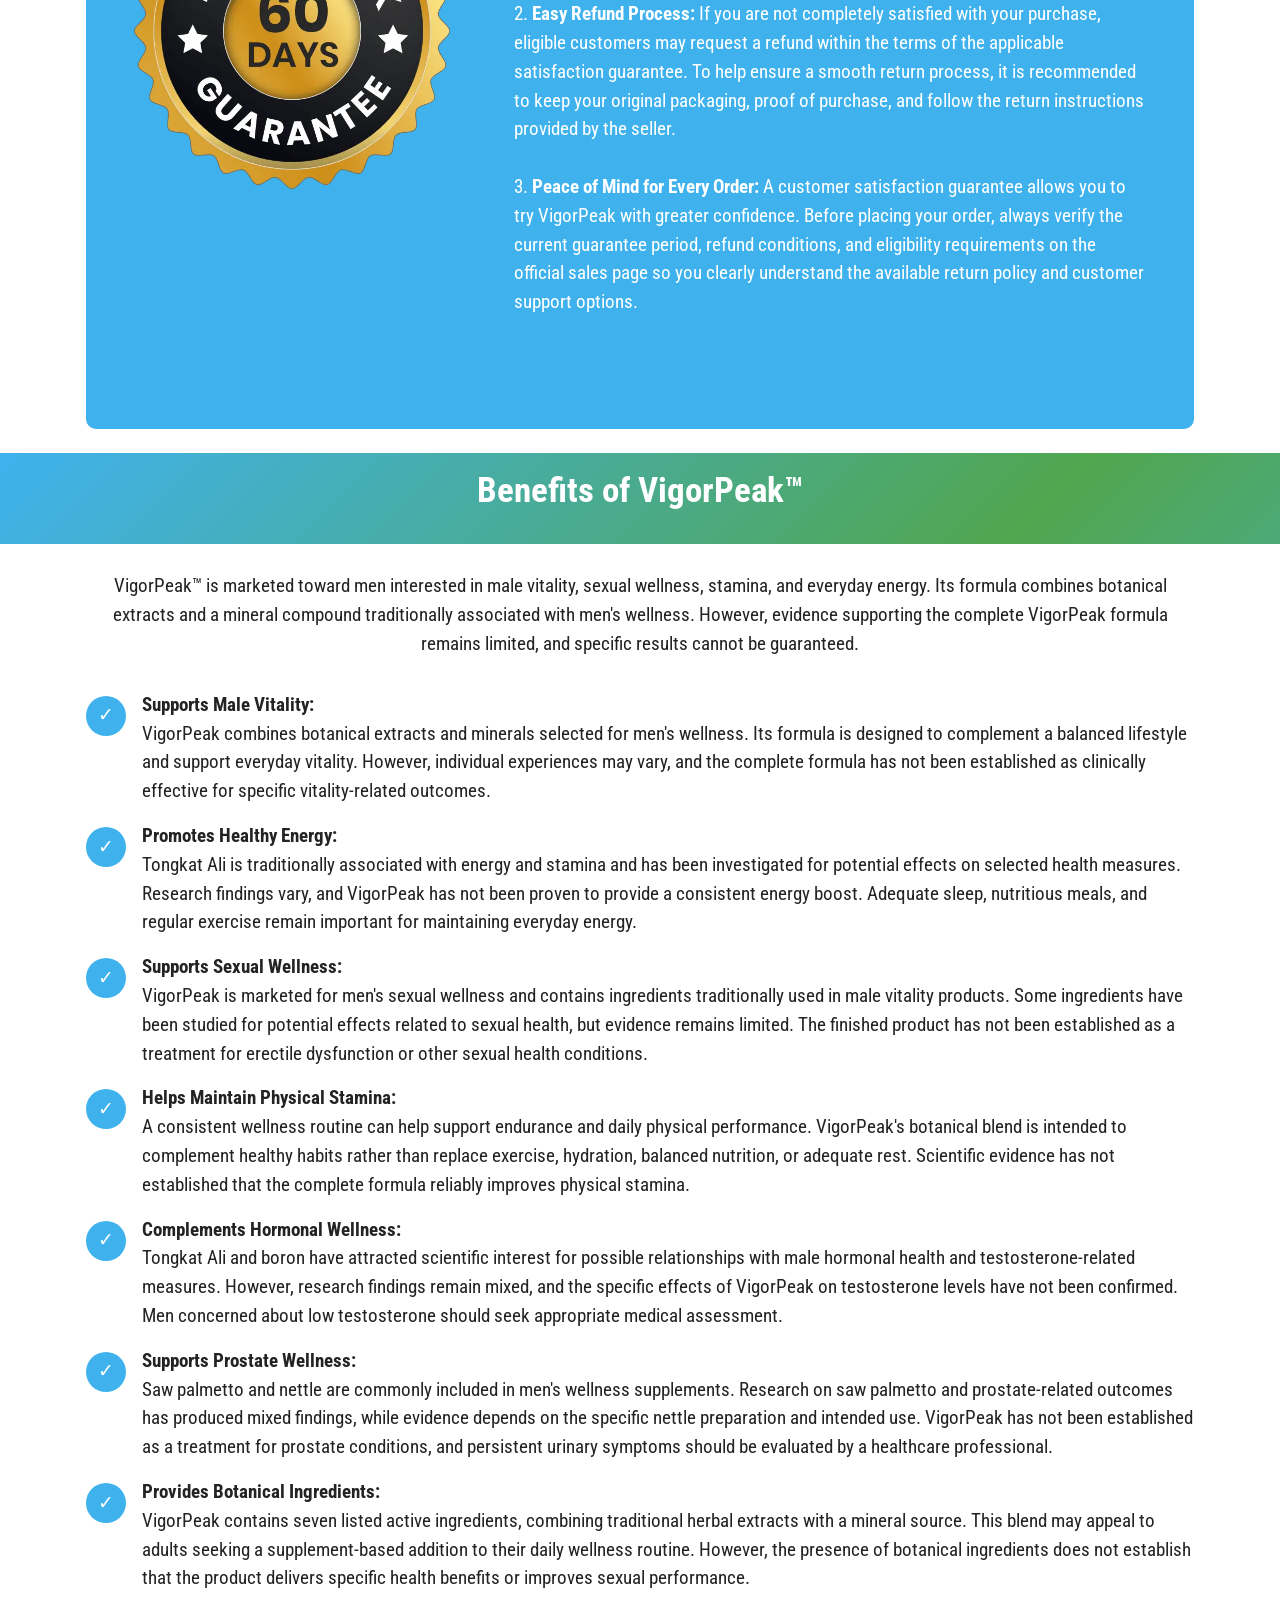
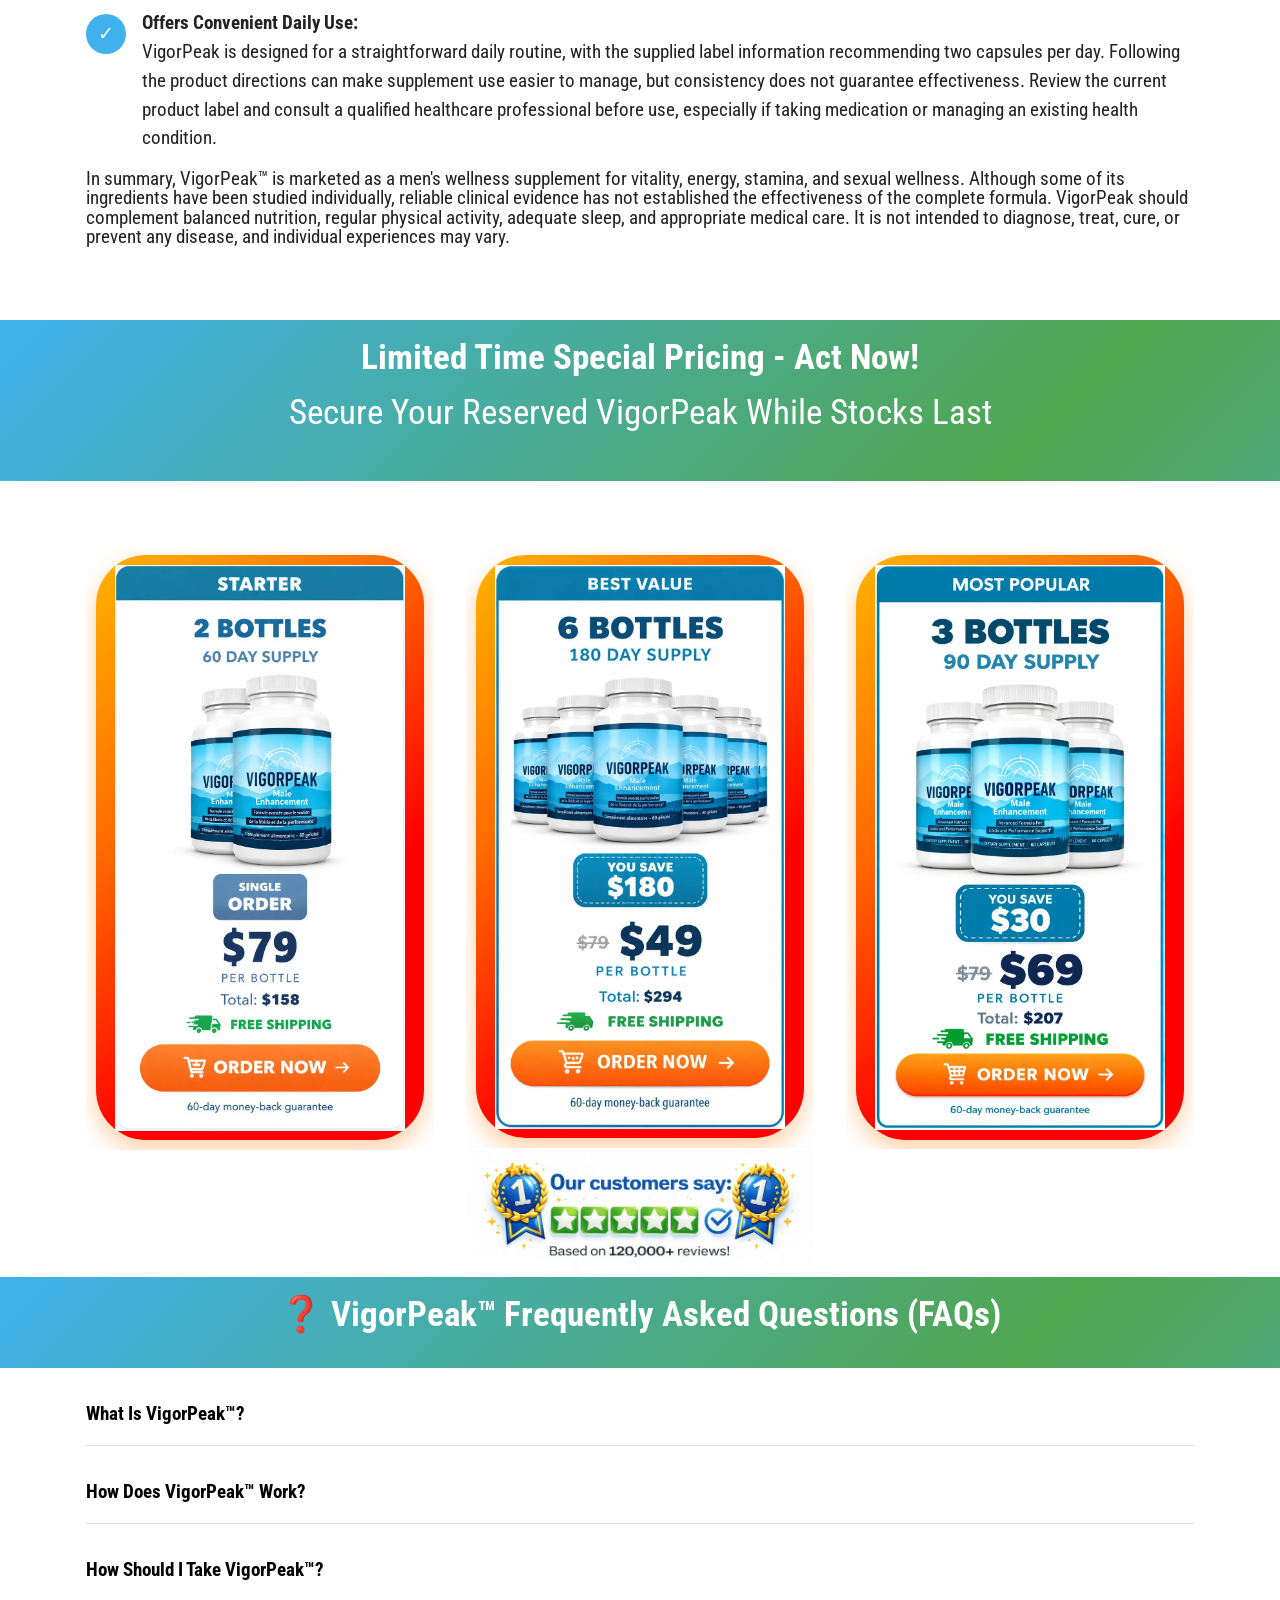
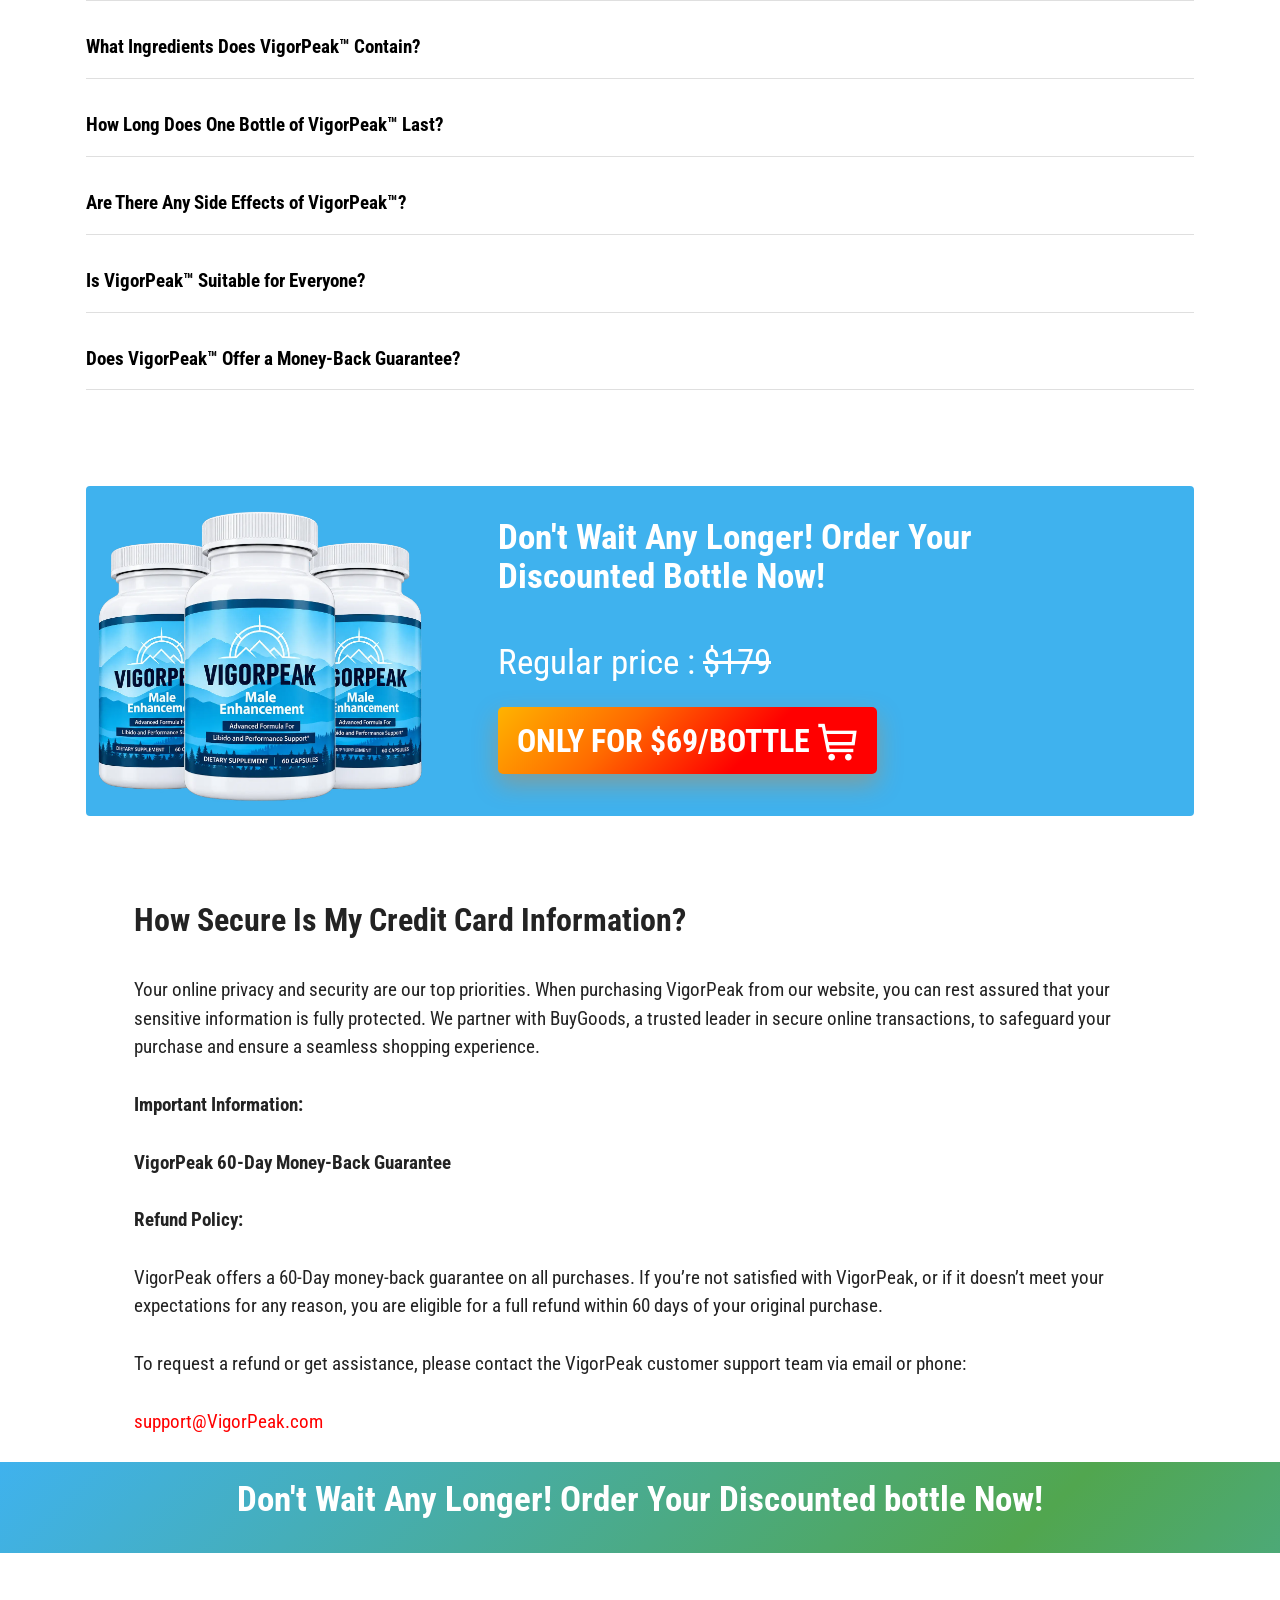
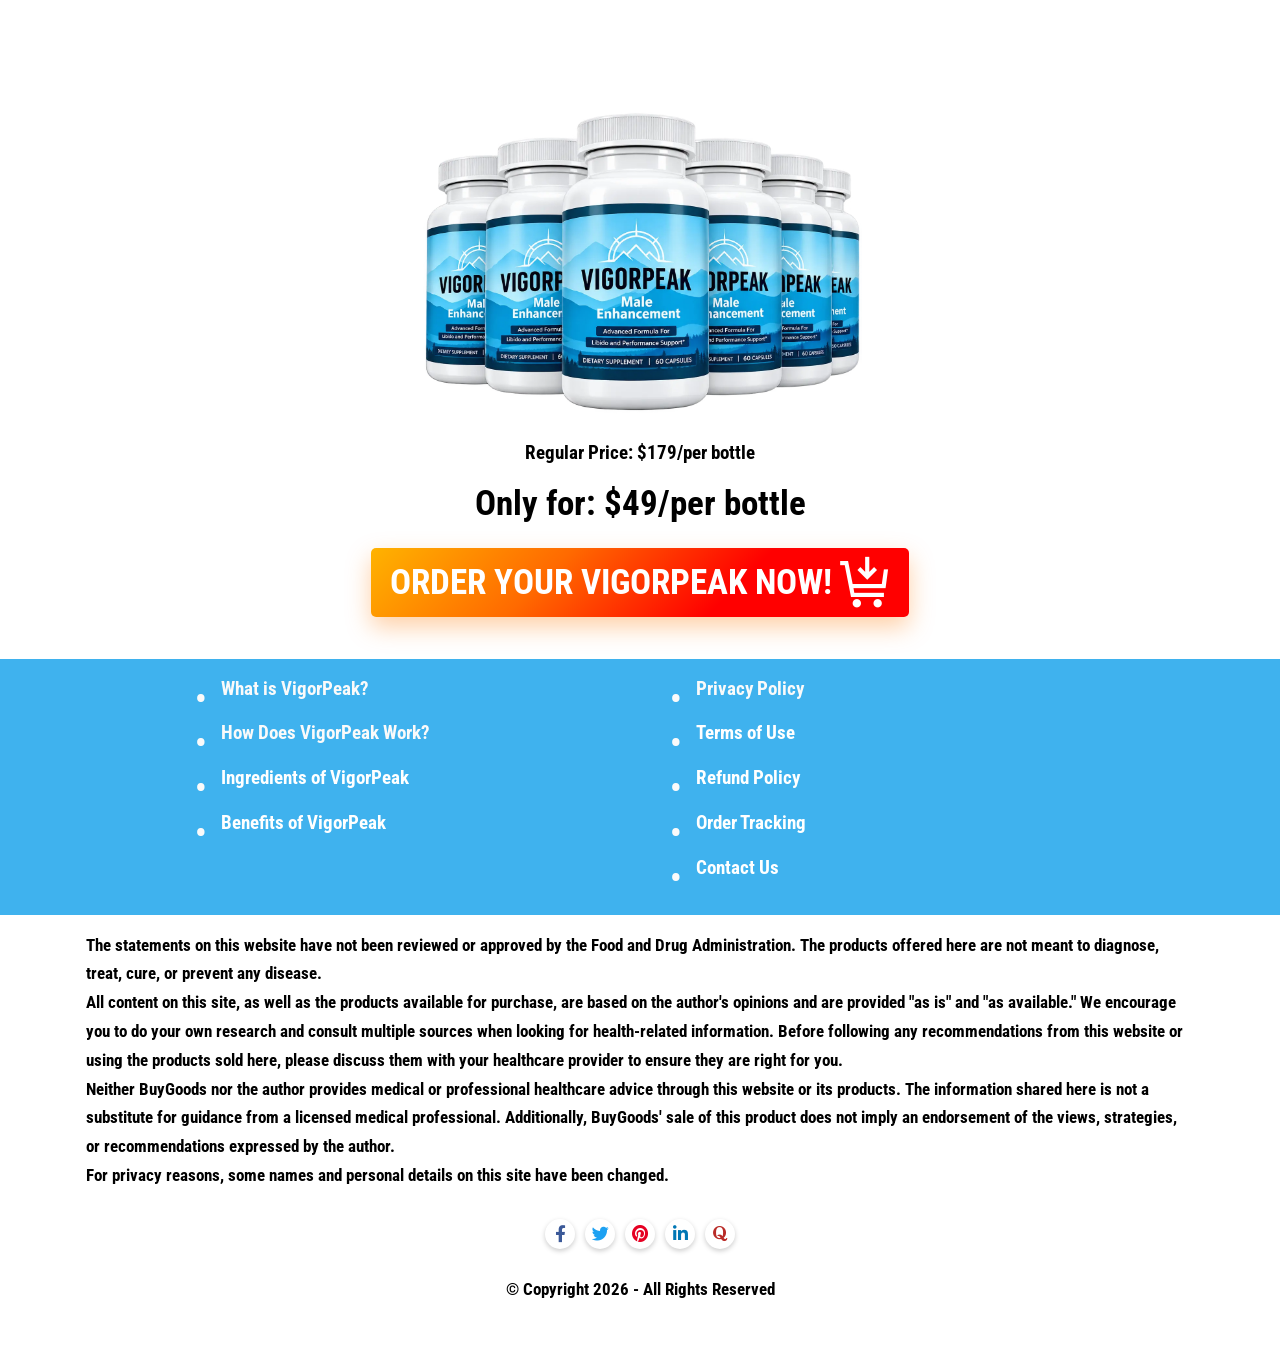
==== commit bbe0940a: "Update print statement from 'Hello' to 'Goodbye'" ====
--- a/index.html
+++ b/index.html
@@ -1,7 +1,8 @@
 <!DOCTYPE html>
 <html lang="en-US">
 <head>
-
+<meta name="msvalidate.01" content="53C728D7B66EA098B2A5C99424A4E956" />
+	<meta name="google-site-verification" content="10T2zyfeNLEsFAxuti0efdS3rigUX3sSYCZvNzO4H2A" />
 <meta charset="UTF-8">
 <meta http-equiv="X-UA-Compatible" content="IE=edge">
 <meta name="viewport" content="width=device-width, initial-scale=1">
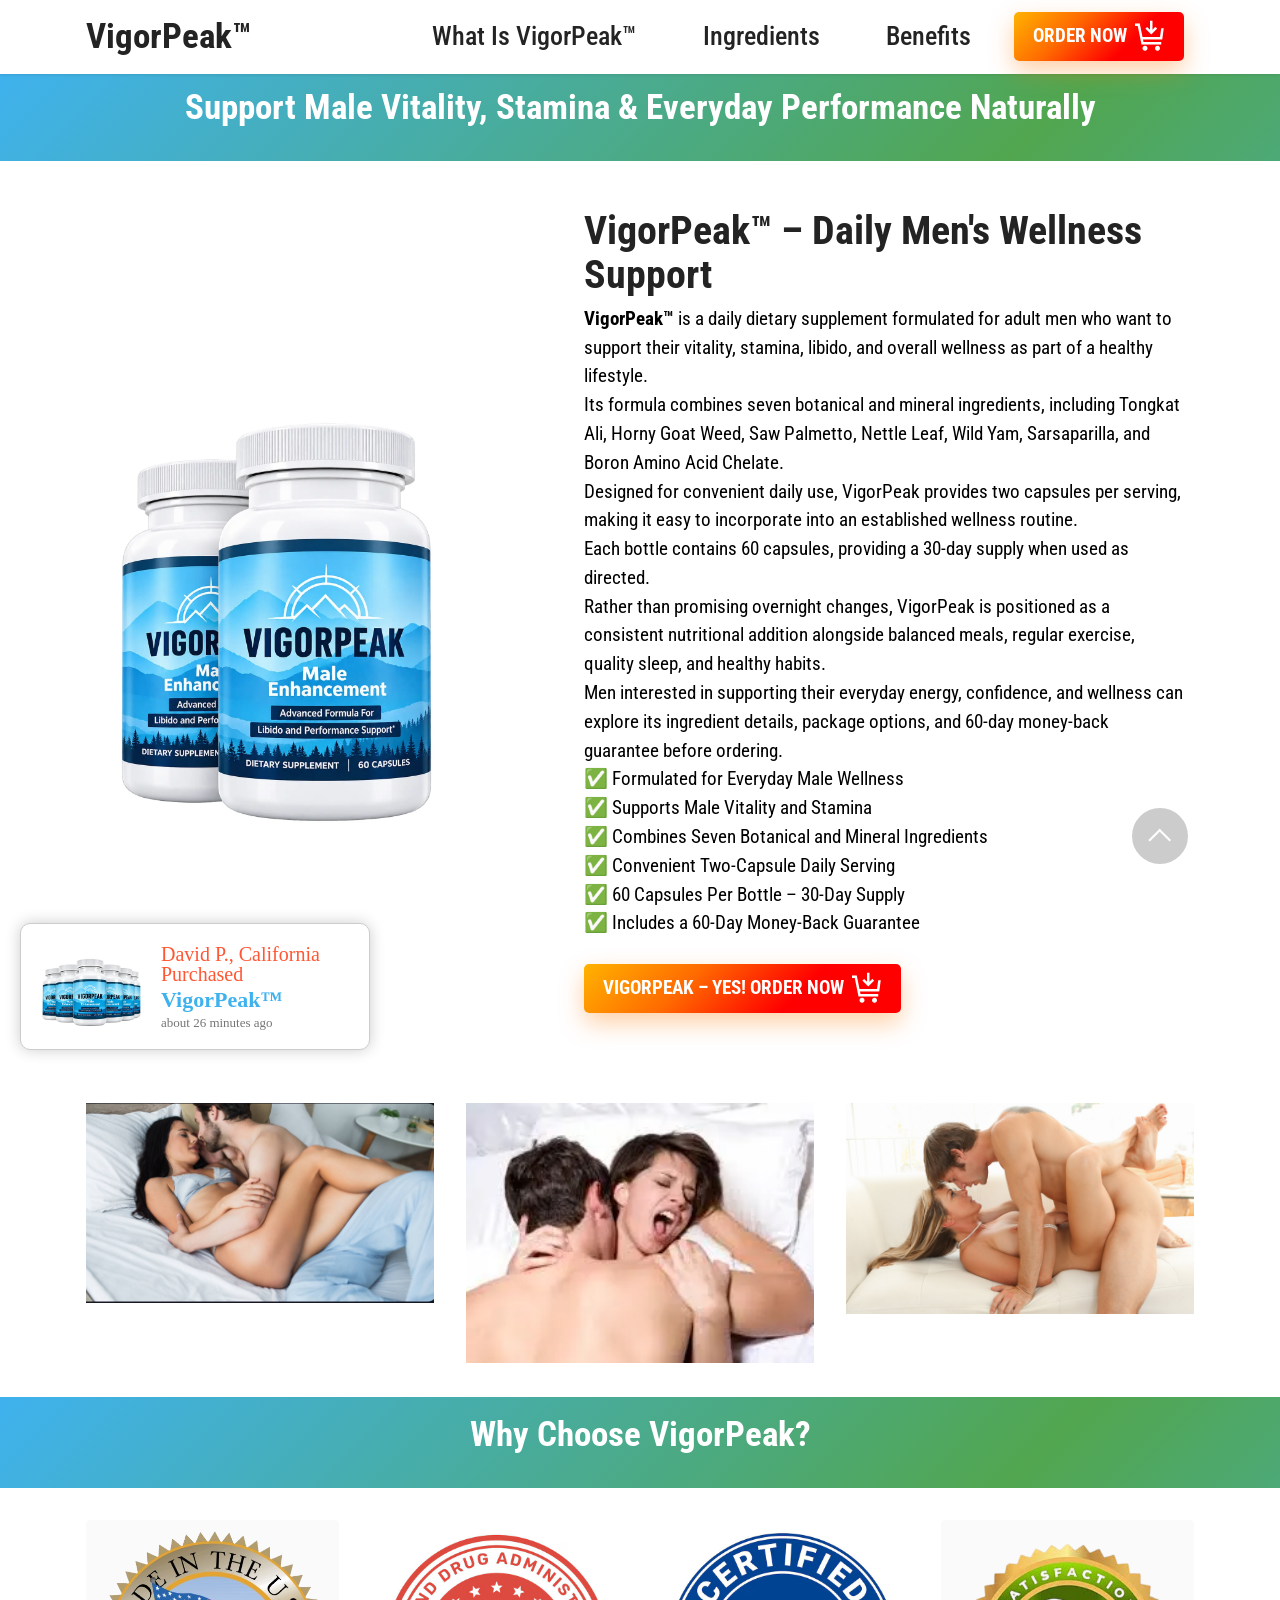
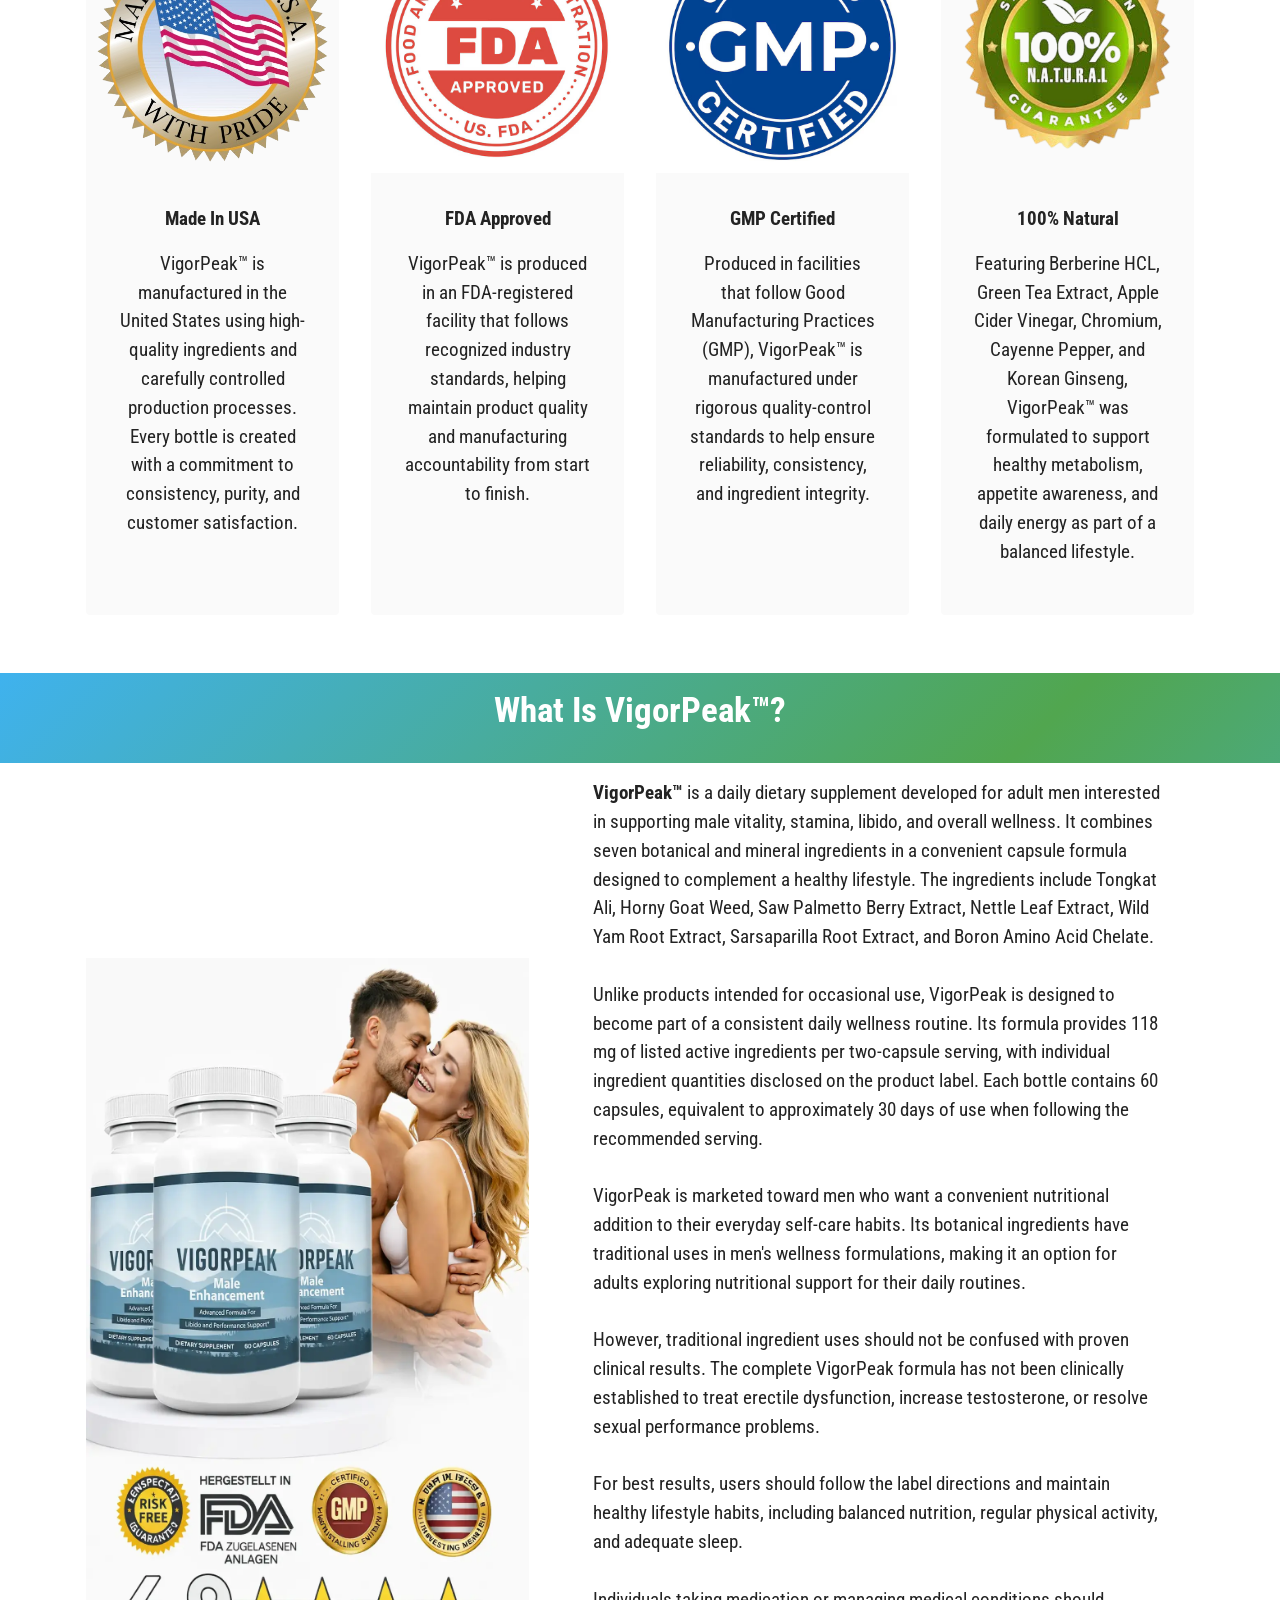
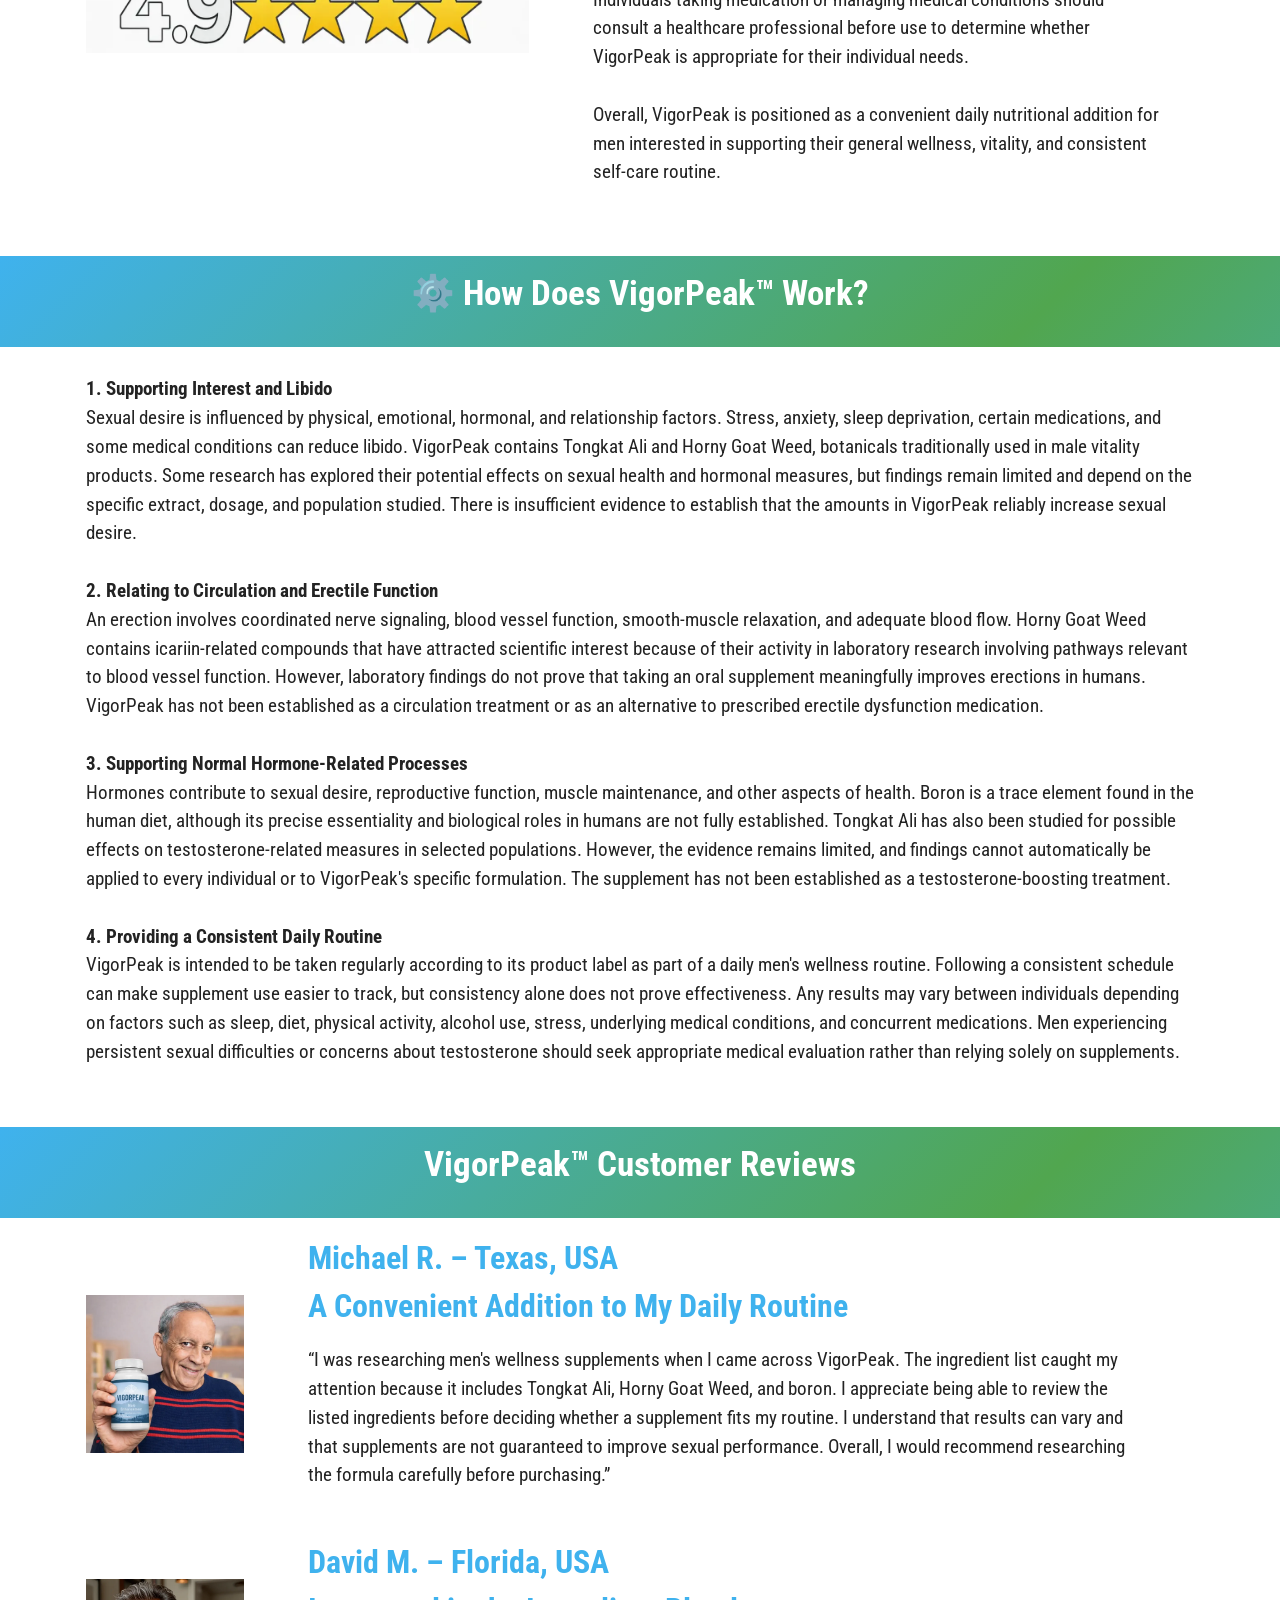
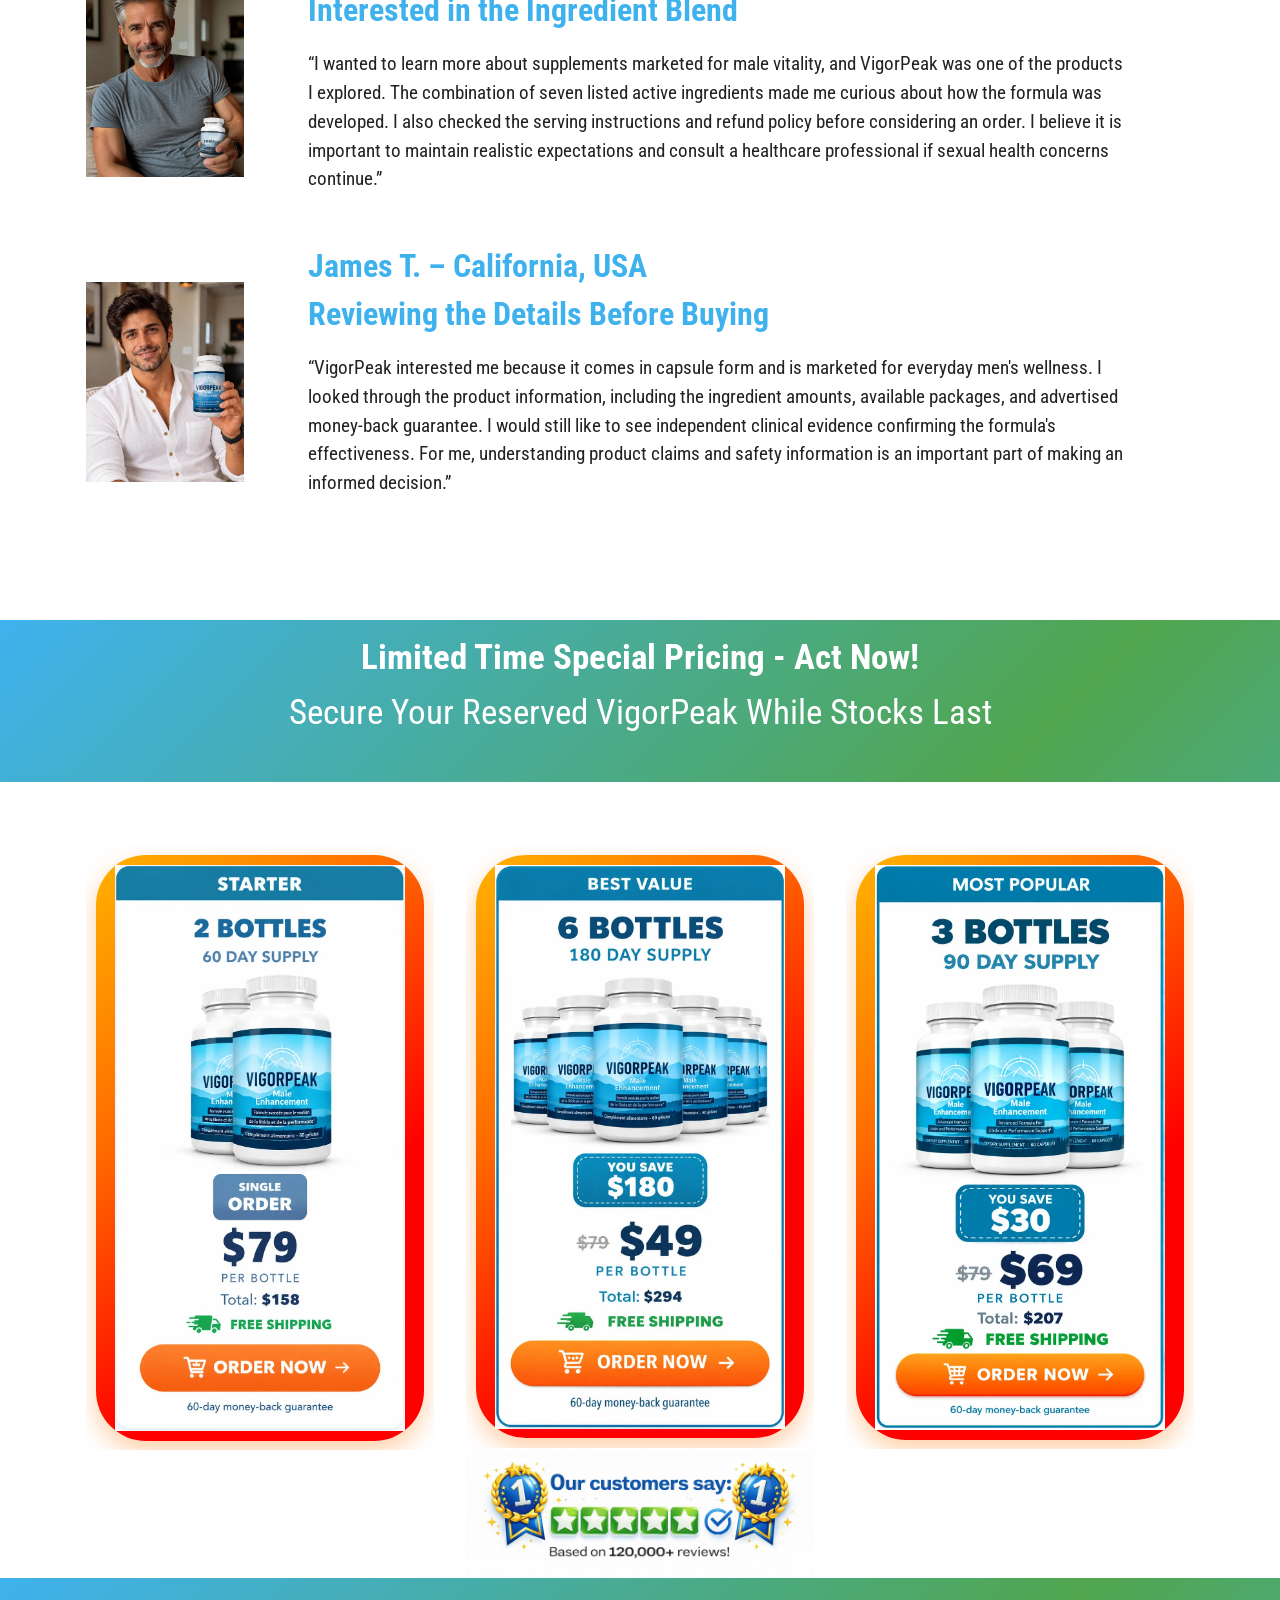
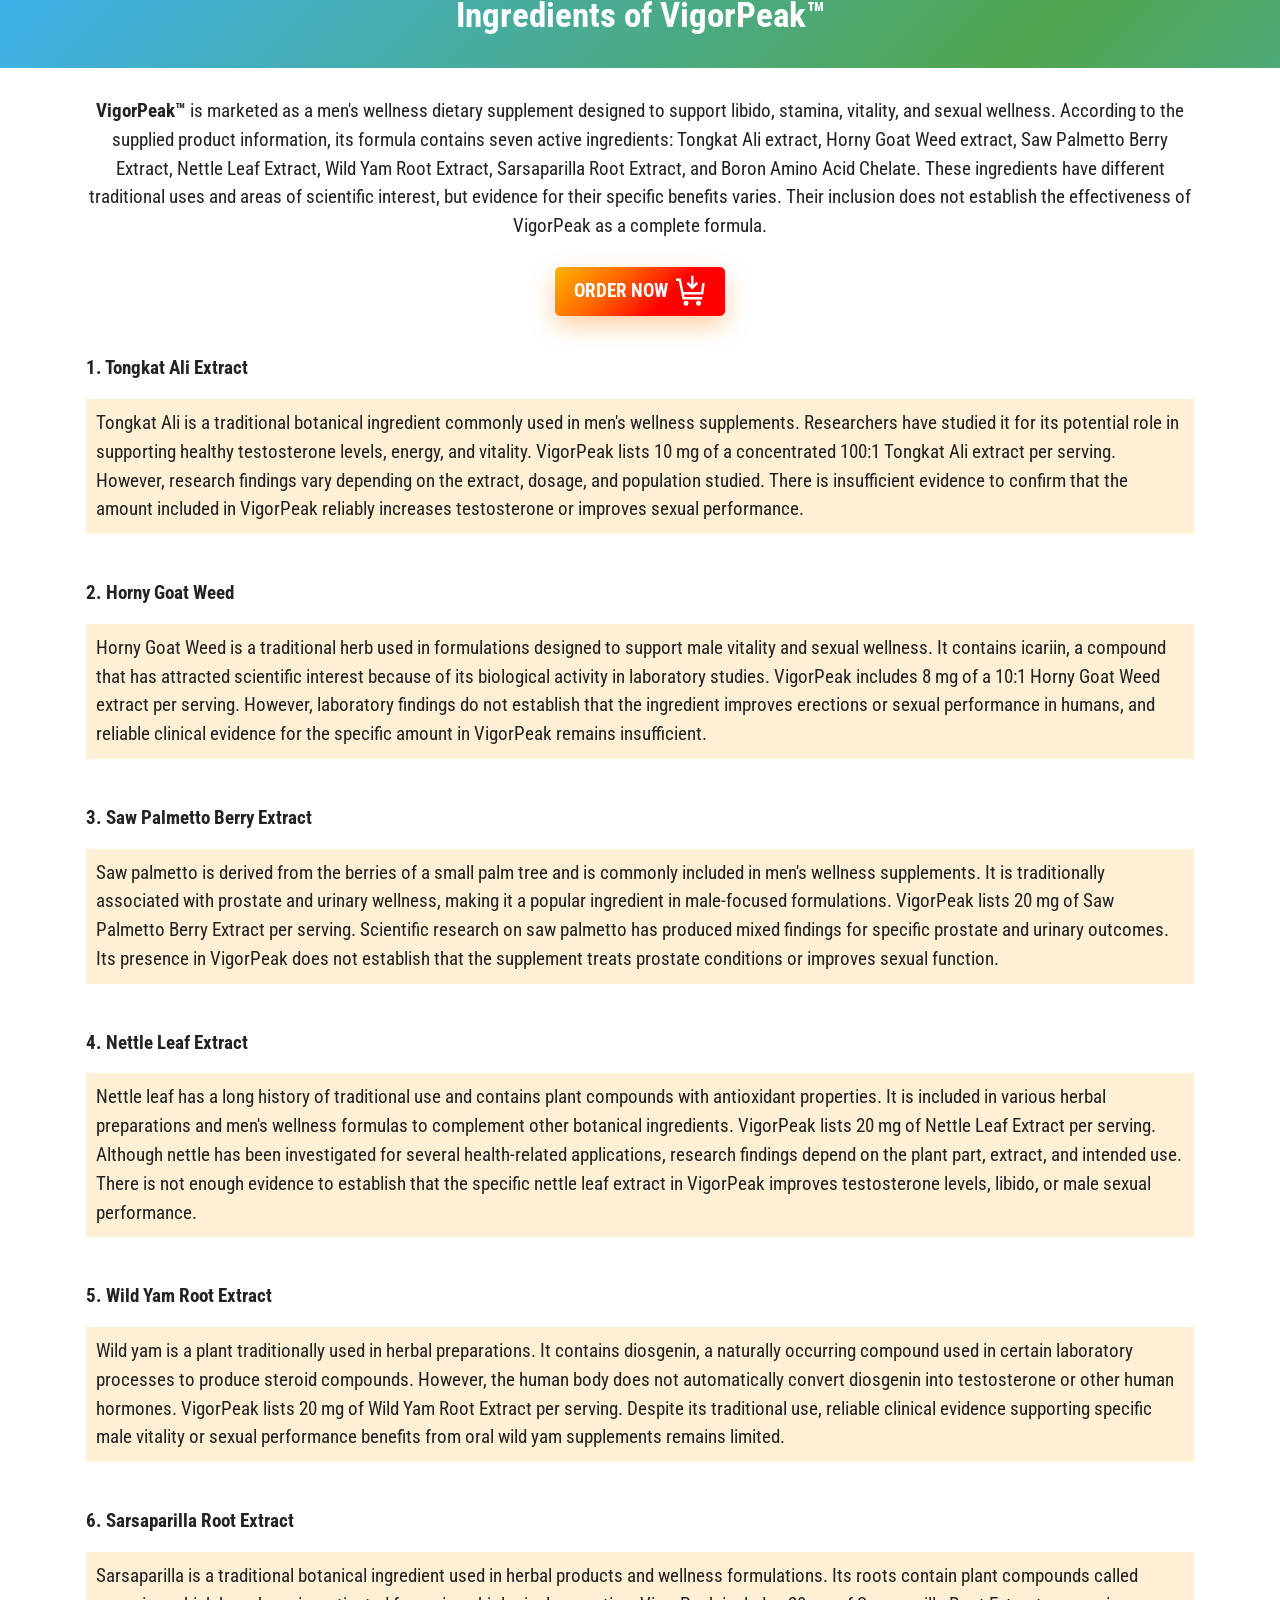
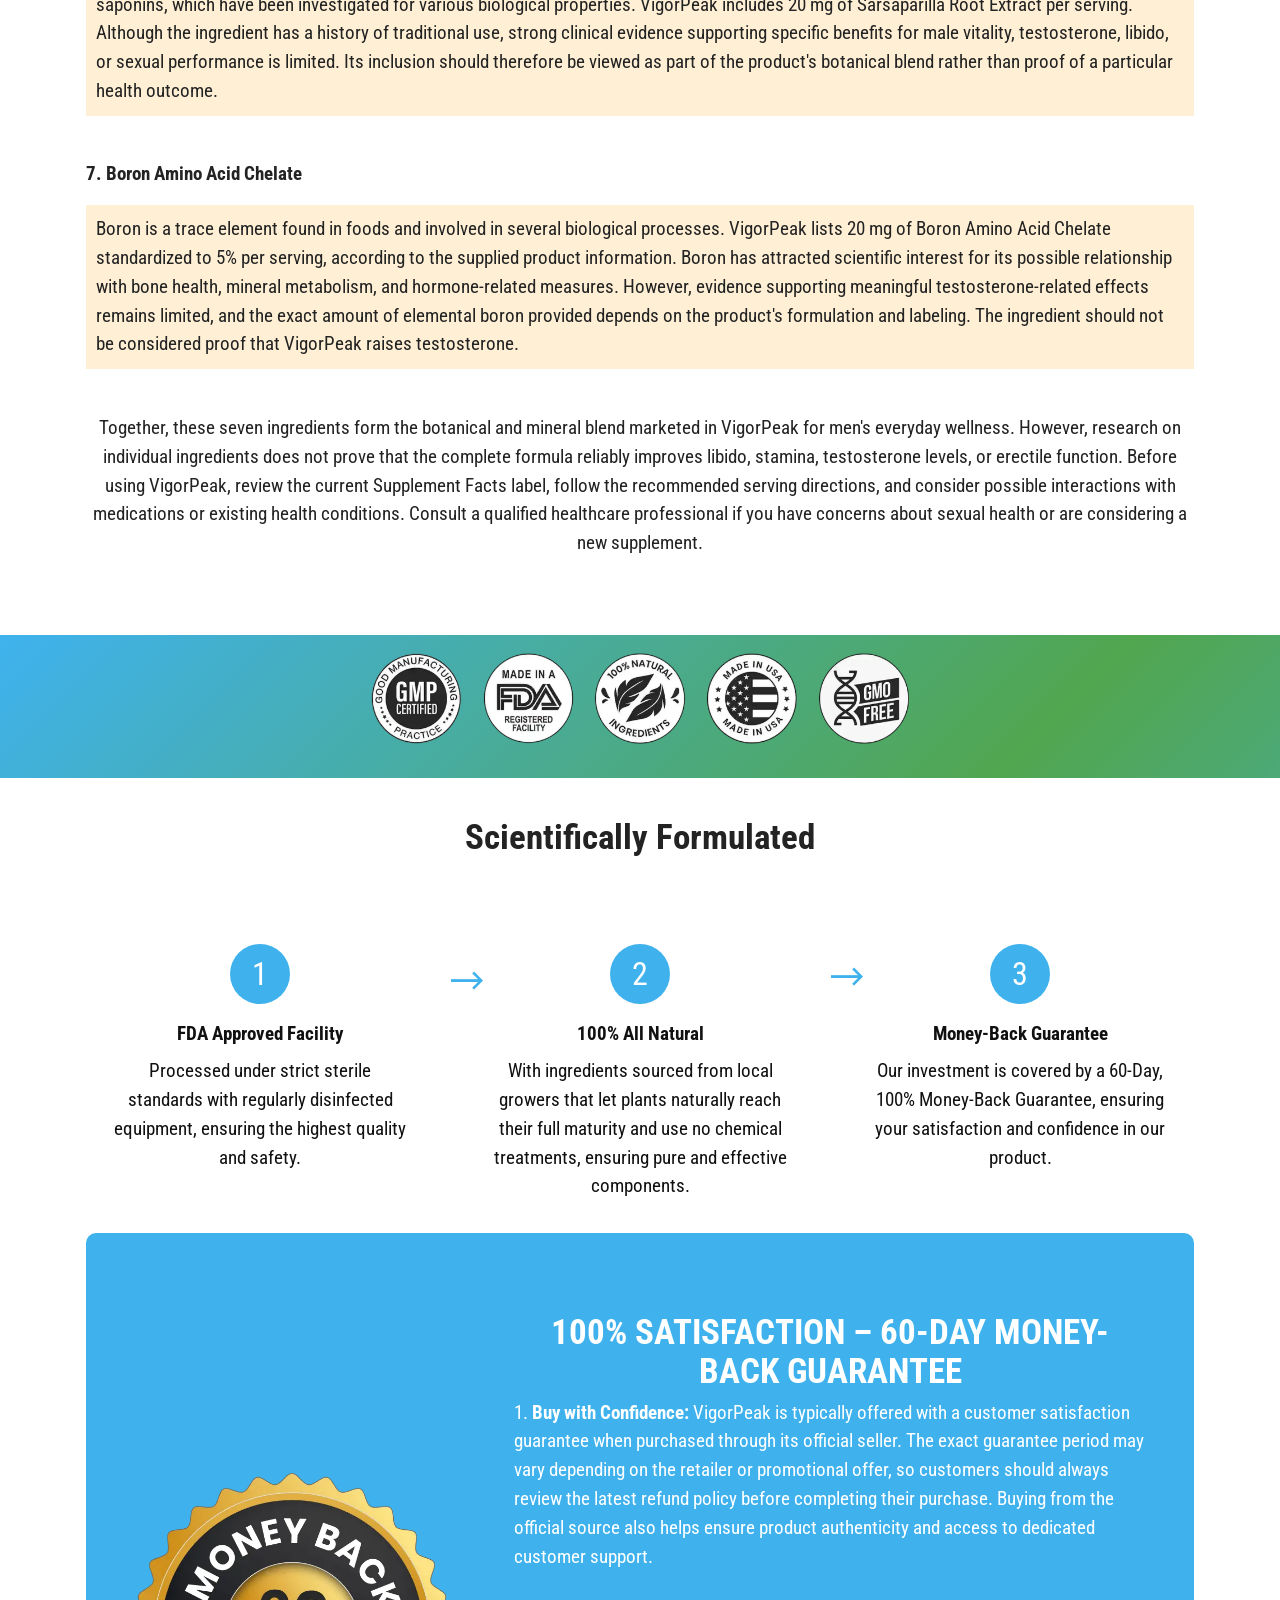
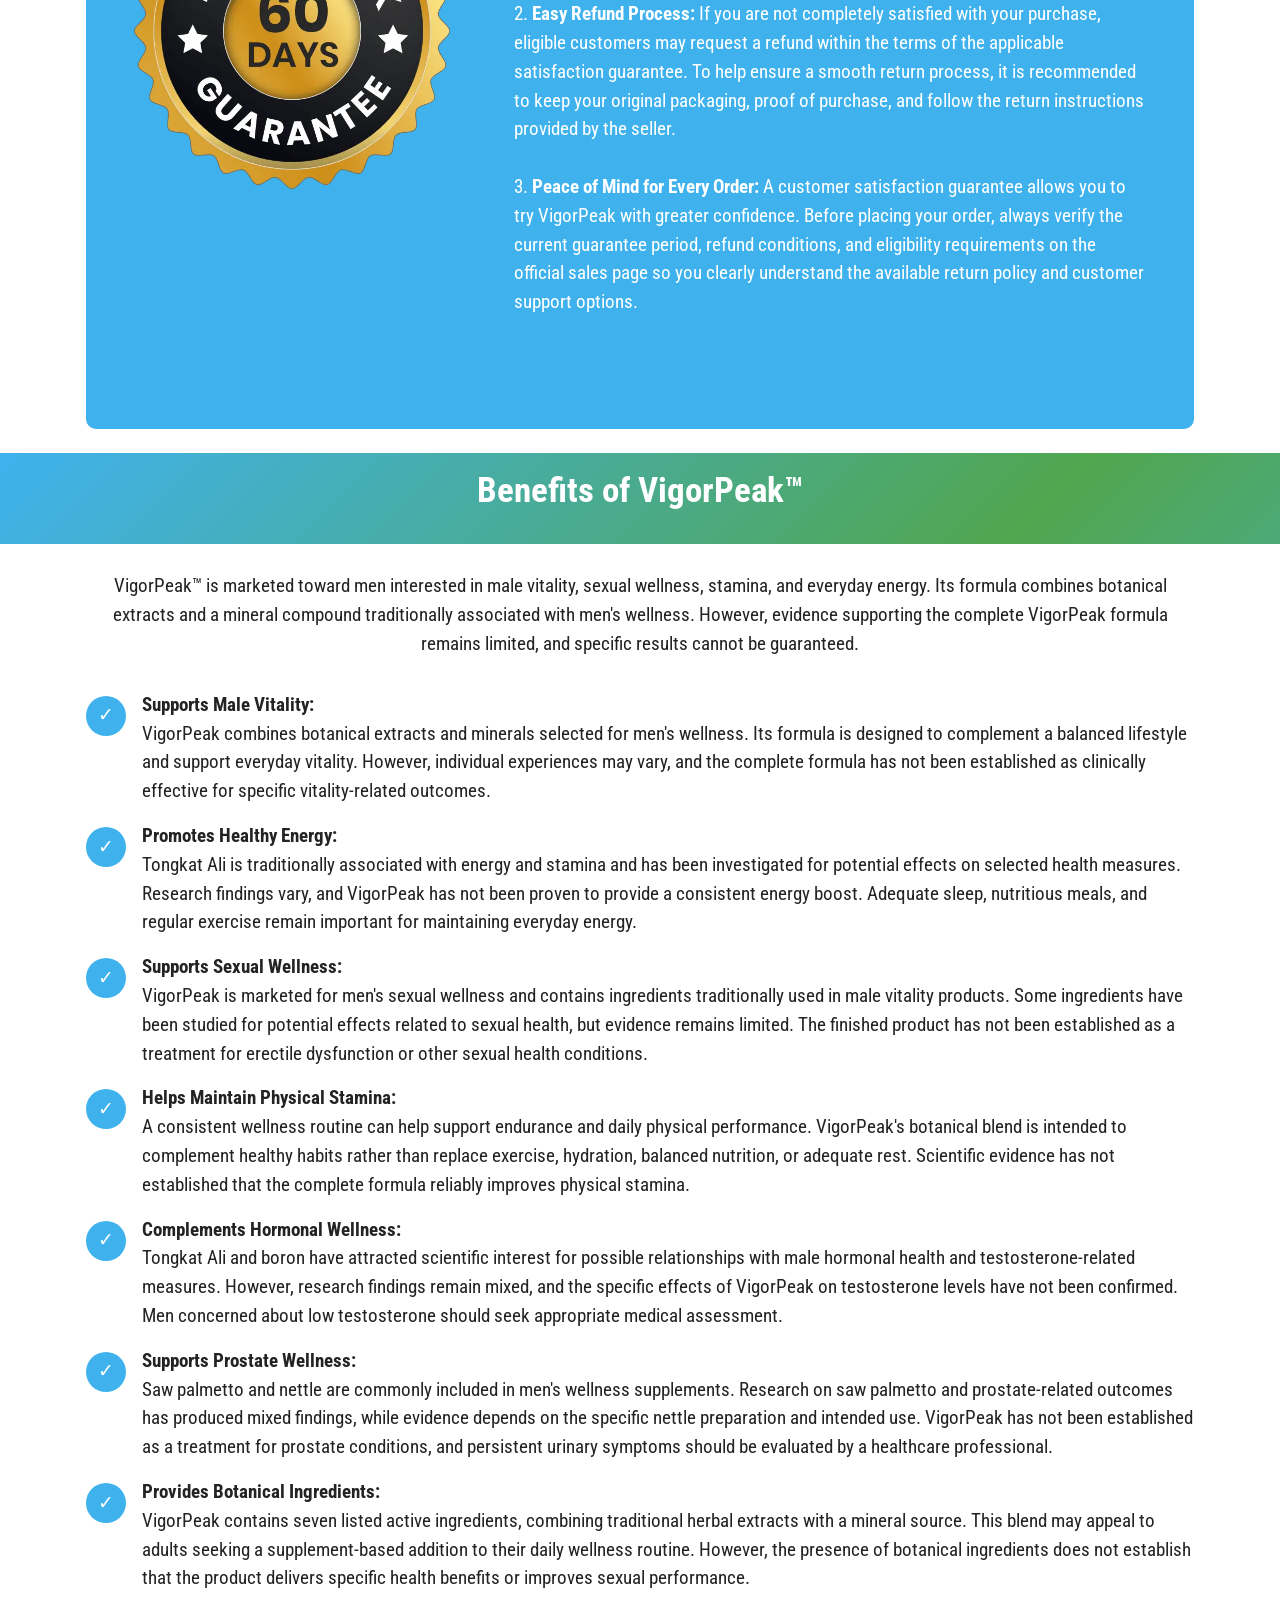
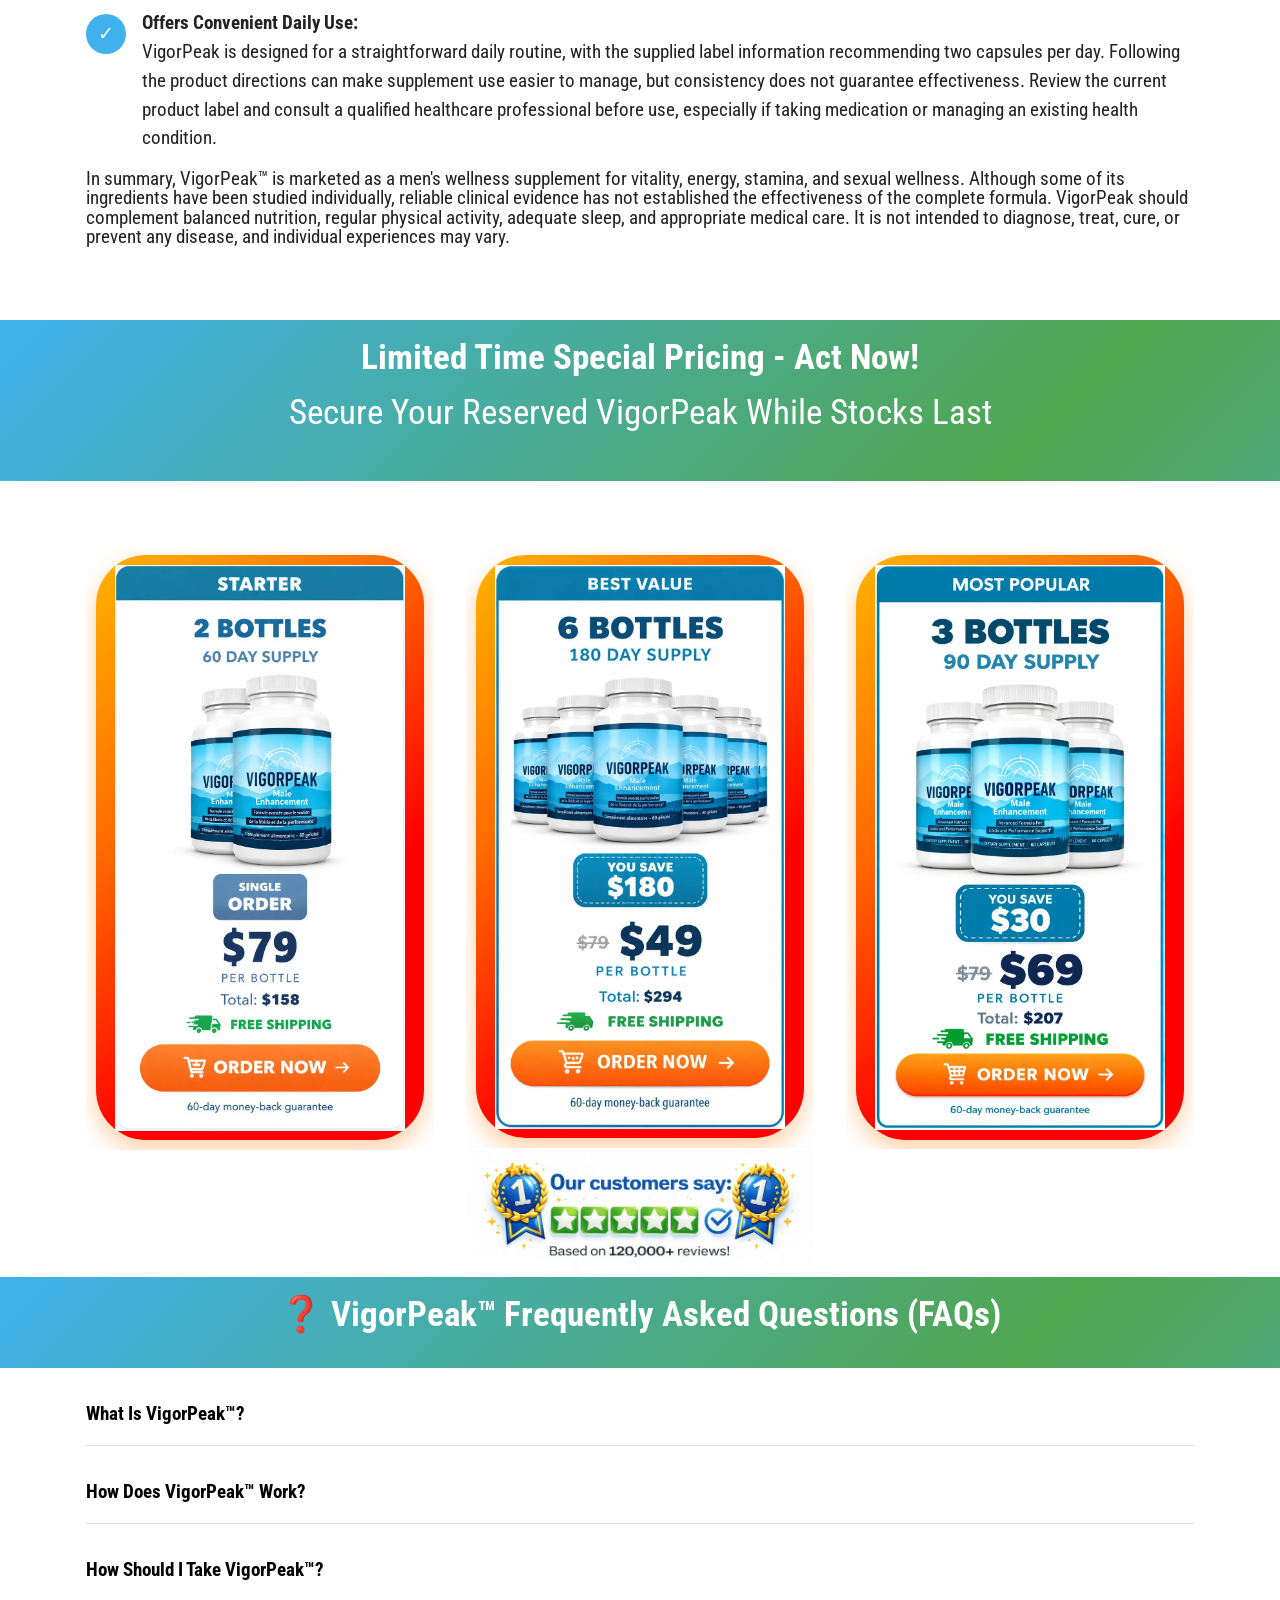
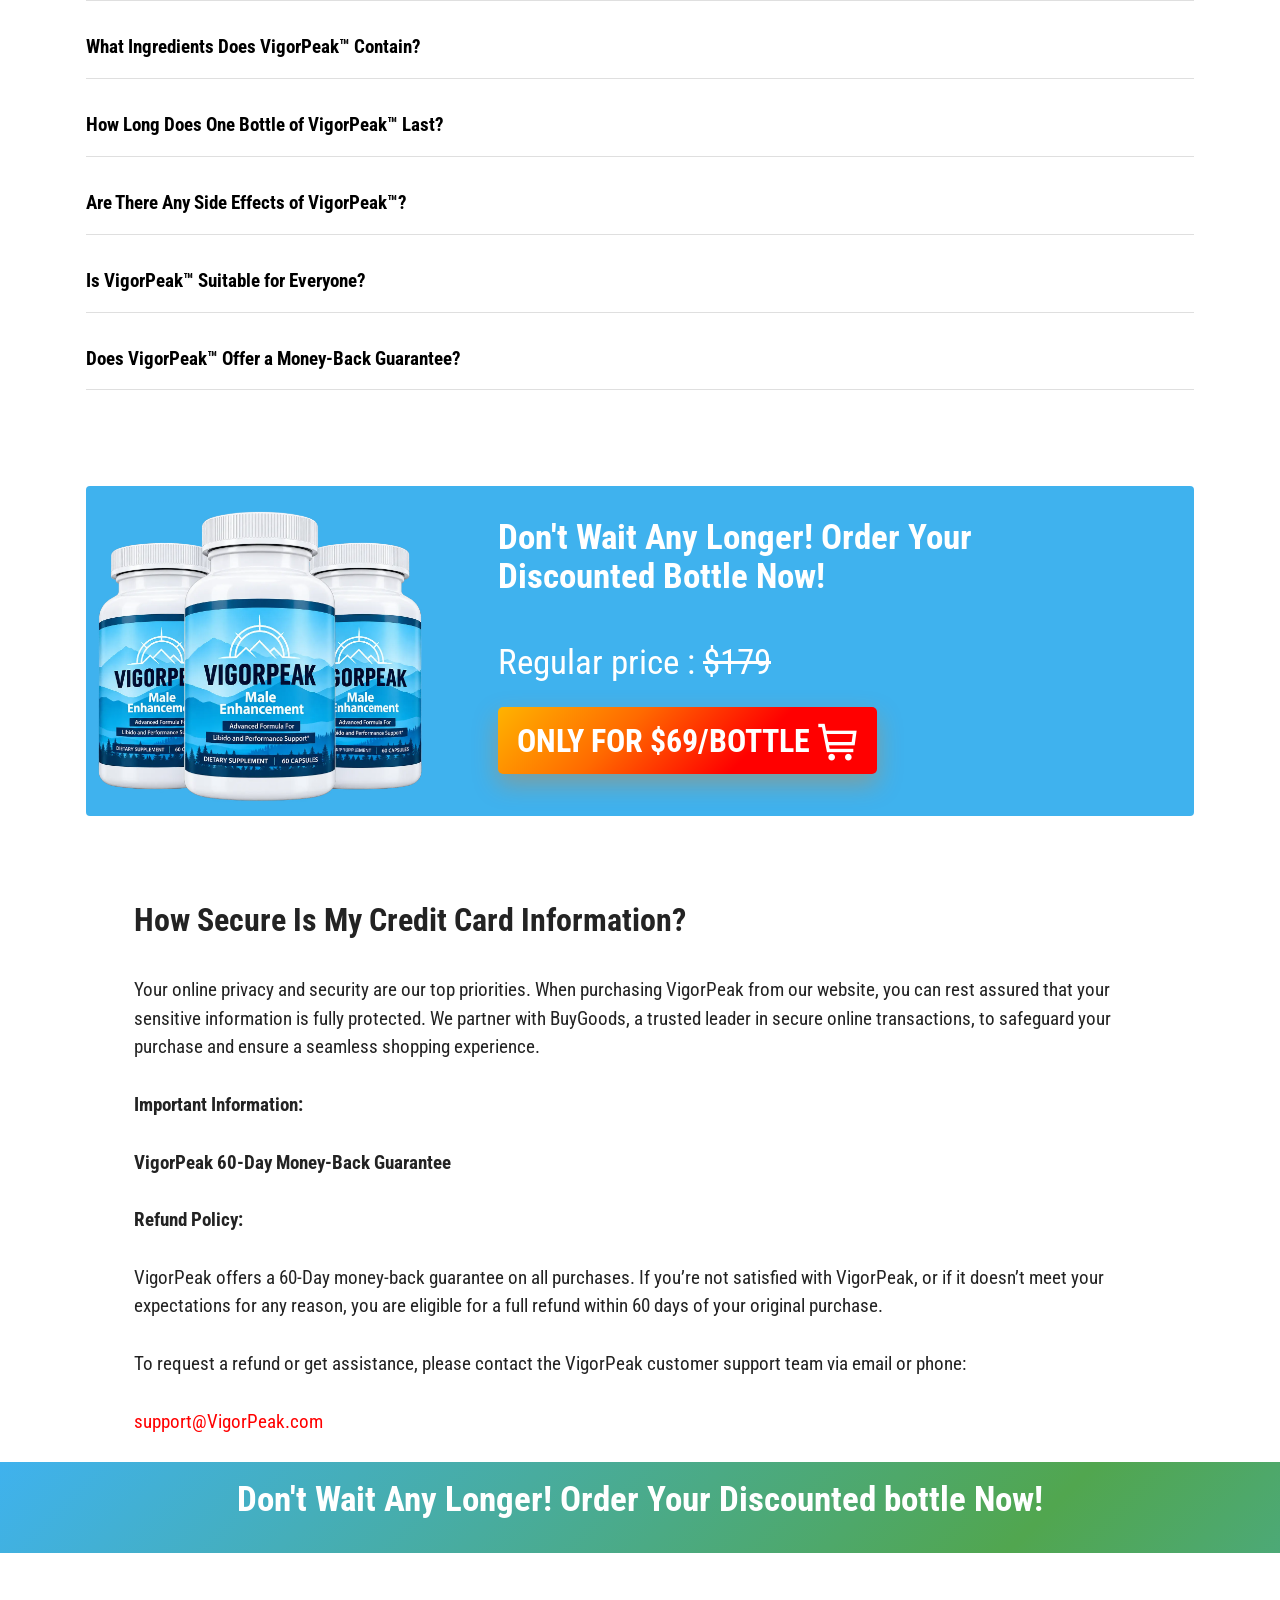
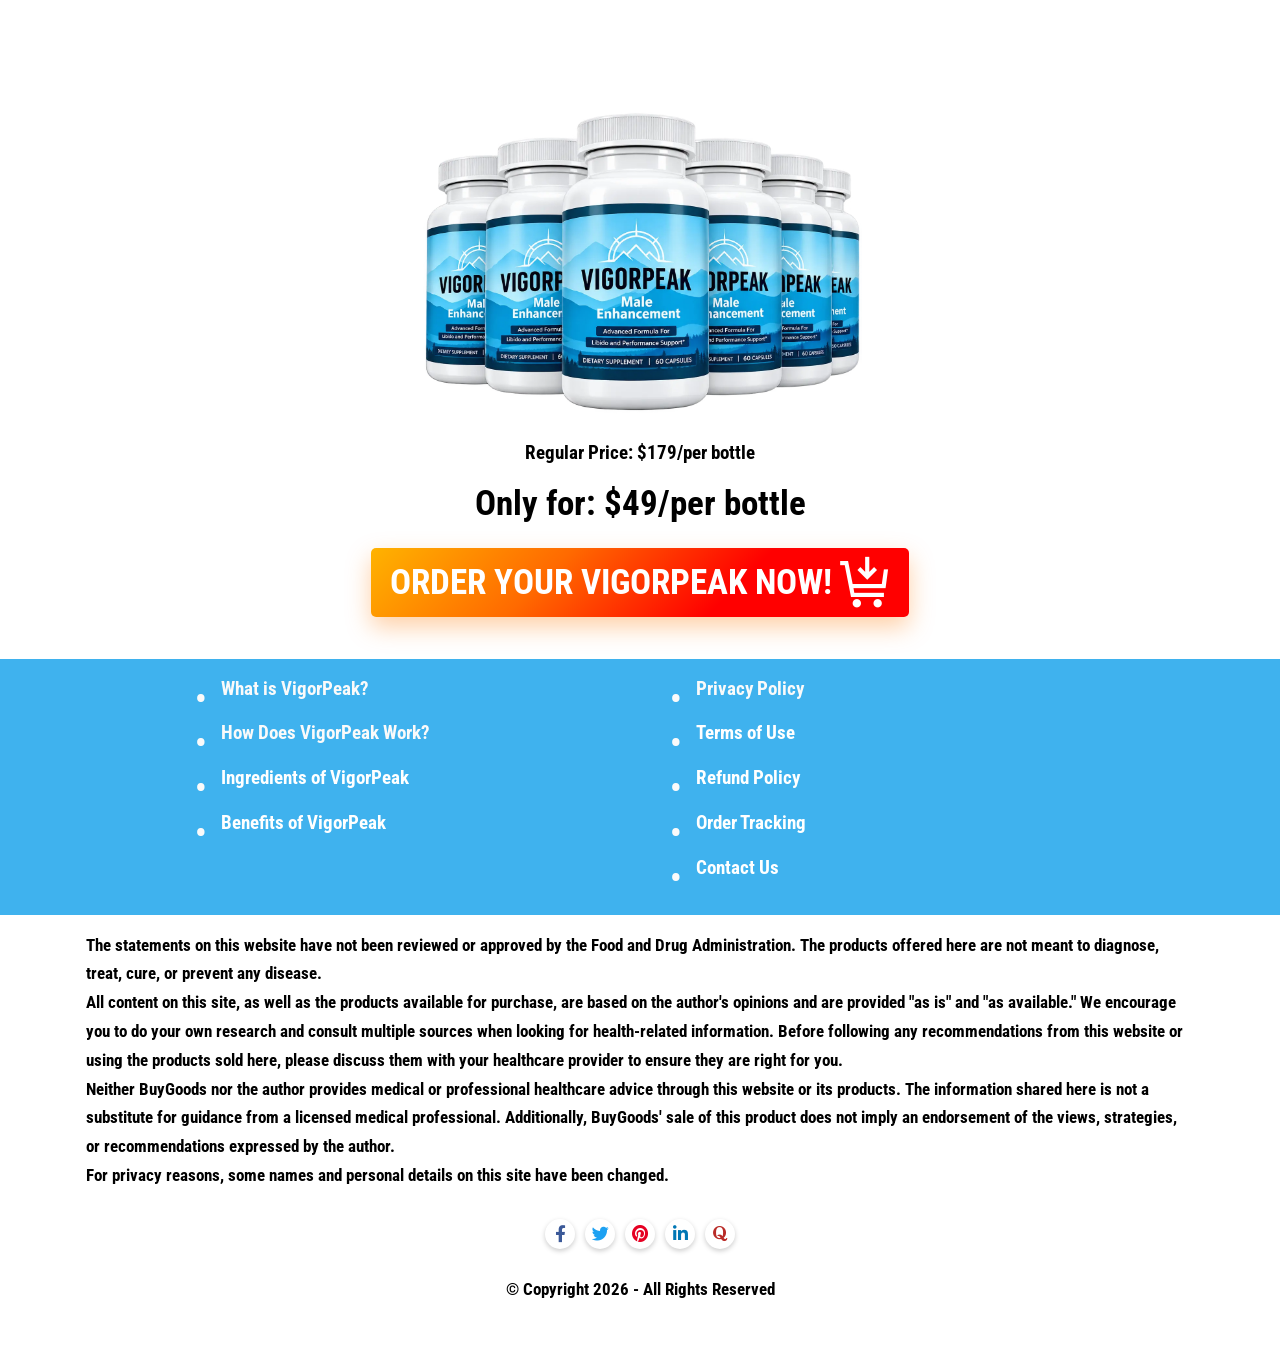
==== commit 7cb29820: "Update print statement from 'Hello' to 'Goodbye'" ====
--- a/index.html
+++ b/index.html
@@ -9,7 +9,7 @@
 
 <title>VigorPeak™ Official Site | Natural Male Vitality & Stamina Support</title>
 
-<meta name="description" content="Explore VigorPeak™, a daily men's wellness supplement with seven botanical and mineral ingredients designed to support vitality, stamina, libido and overall wellness.">
+<meta name="description" content="Discover Vigor Peak, a premium men's wellness supplement formulated with carefully selected botanical ingredients to support daily vitality and overall health.">
 
 <meta name="keywords" content="VigorPeak, Vigor Peak, buy VigorPeak, VigorPeak reviews, Male Performance Support, VigorPeak official website, Male Vitality Supplement, VigorPeak Male Wellness, VigorPeak Vitality Formula, VigorPeak Energy Support, VigorPeak Capsule Benefits, VigorPeak Natural Vitality Support">
 
@@ -47,7 +47,7 @@
 
 <meta property="og:title" content="VigorPeak™ Official Site | Natural Male Vitality & Stamina Support">
 
-<meta property="og:description" content="Explore VigorPeak™, a daily men's wellness supplement with seven botanical and mineral ingredients designed to support vitality, stamina, libido and overall wellness.">
+<meta property="og:description" content="VigorPeak™ is a daily men's wellness supplement with seven listed ingredients, designed to complement healthy habits and support overall vitality and stamina.">
 
 <meta property="og:url" content="https://vigorapeak.vercel.app/">
 
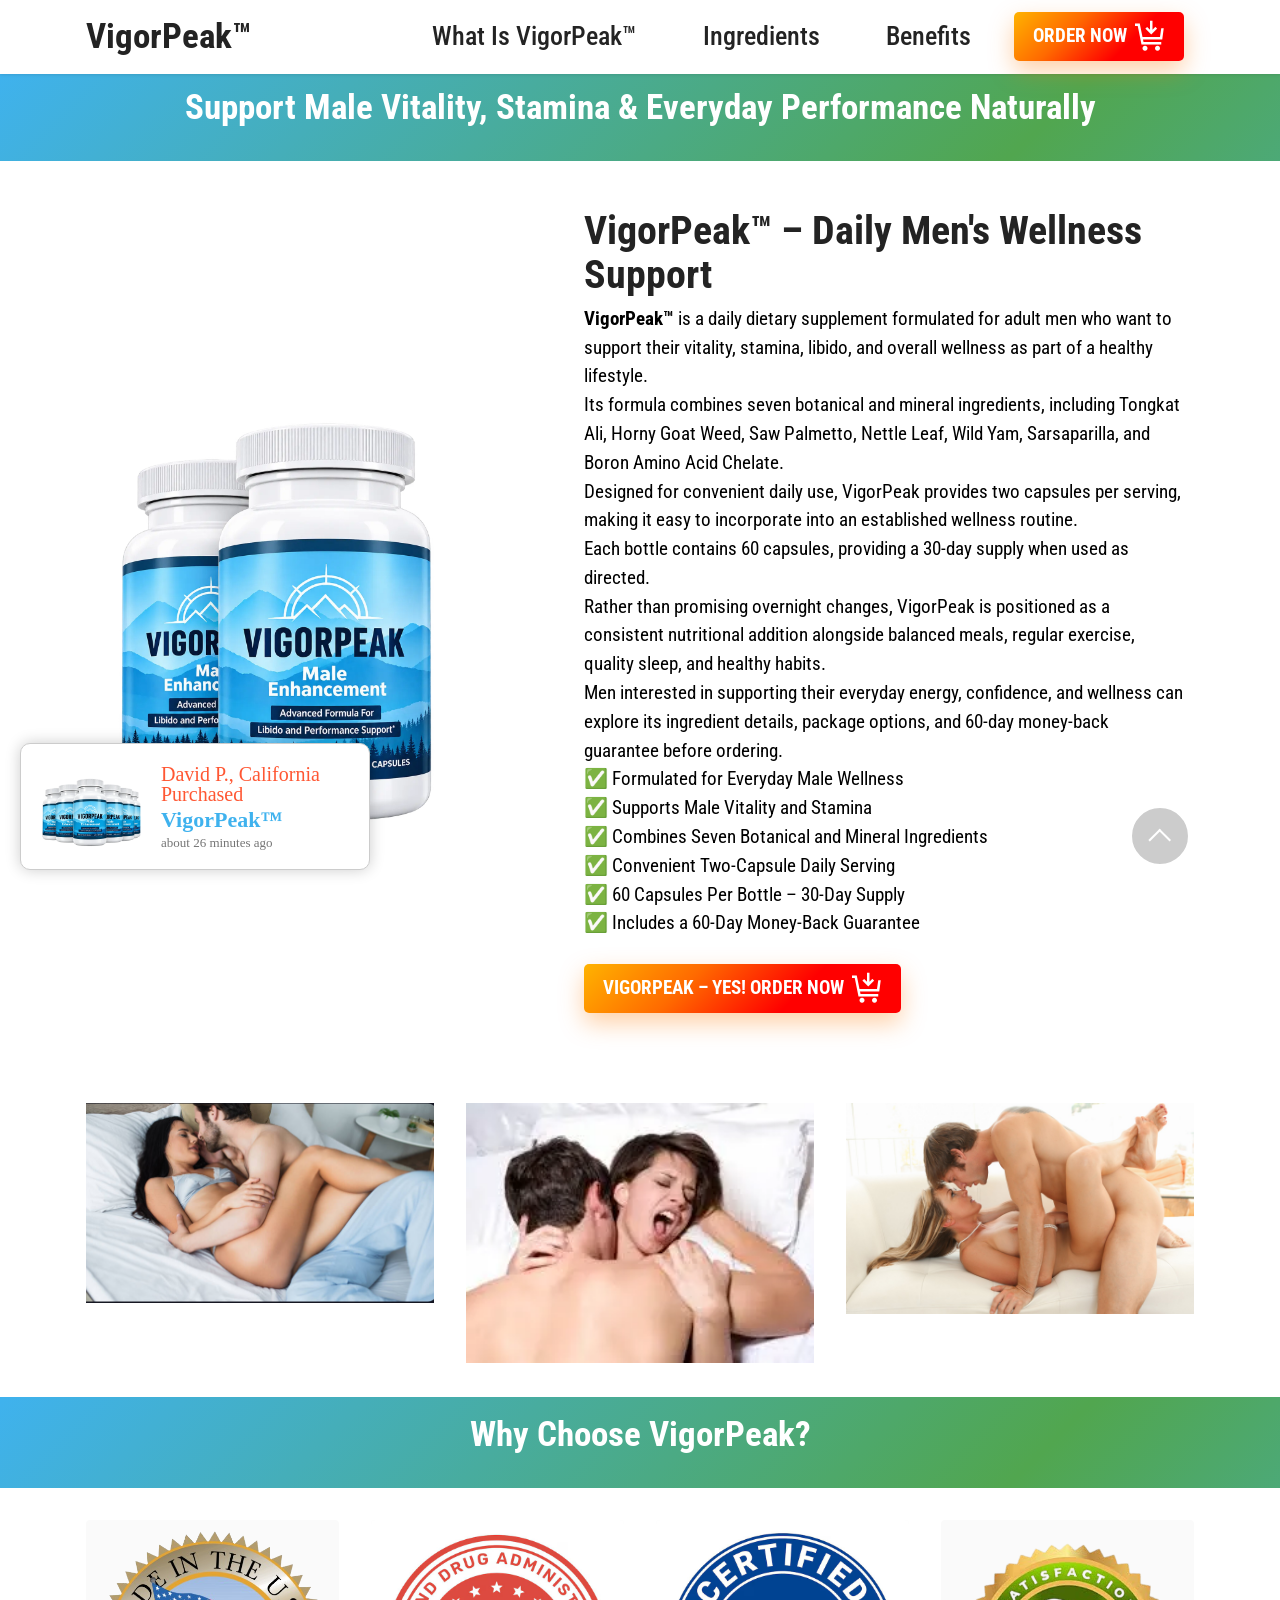
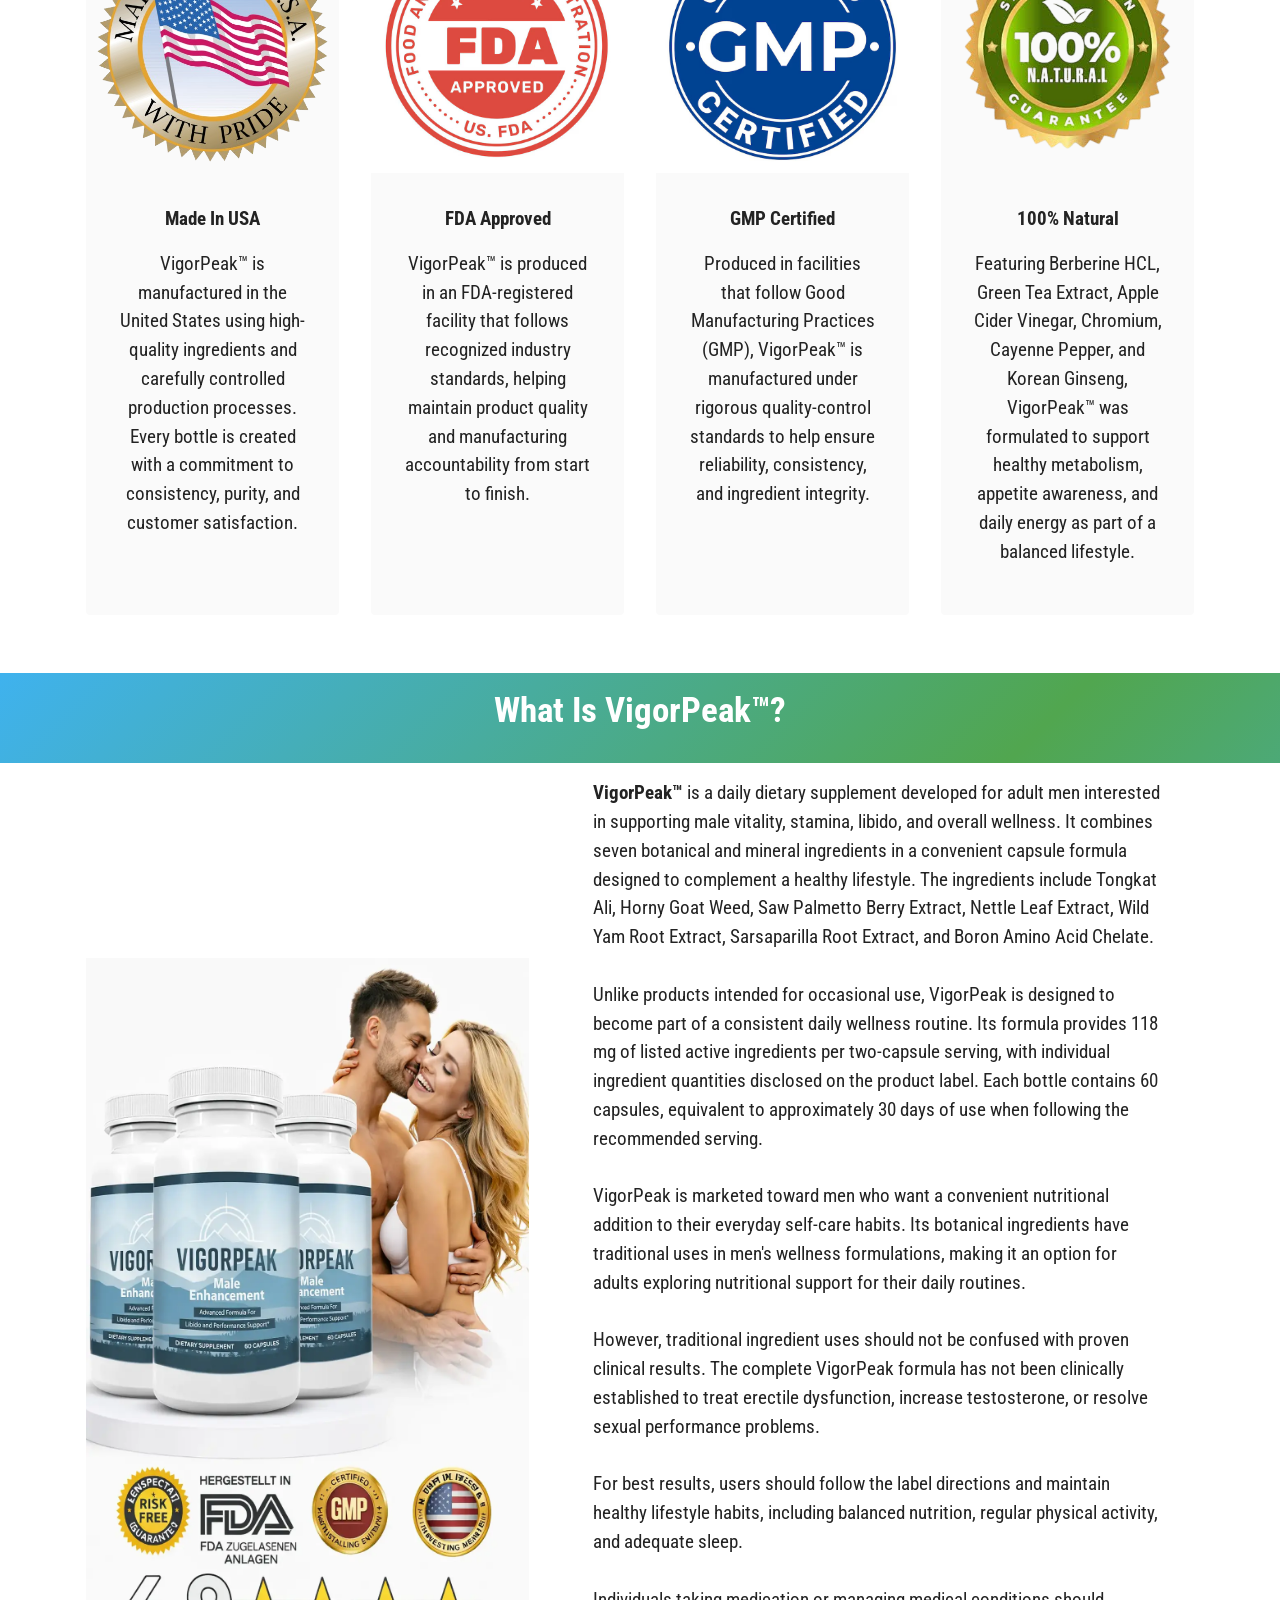
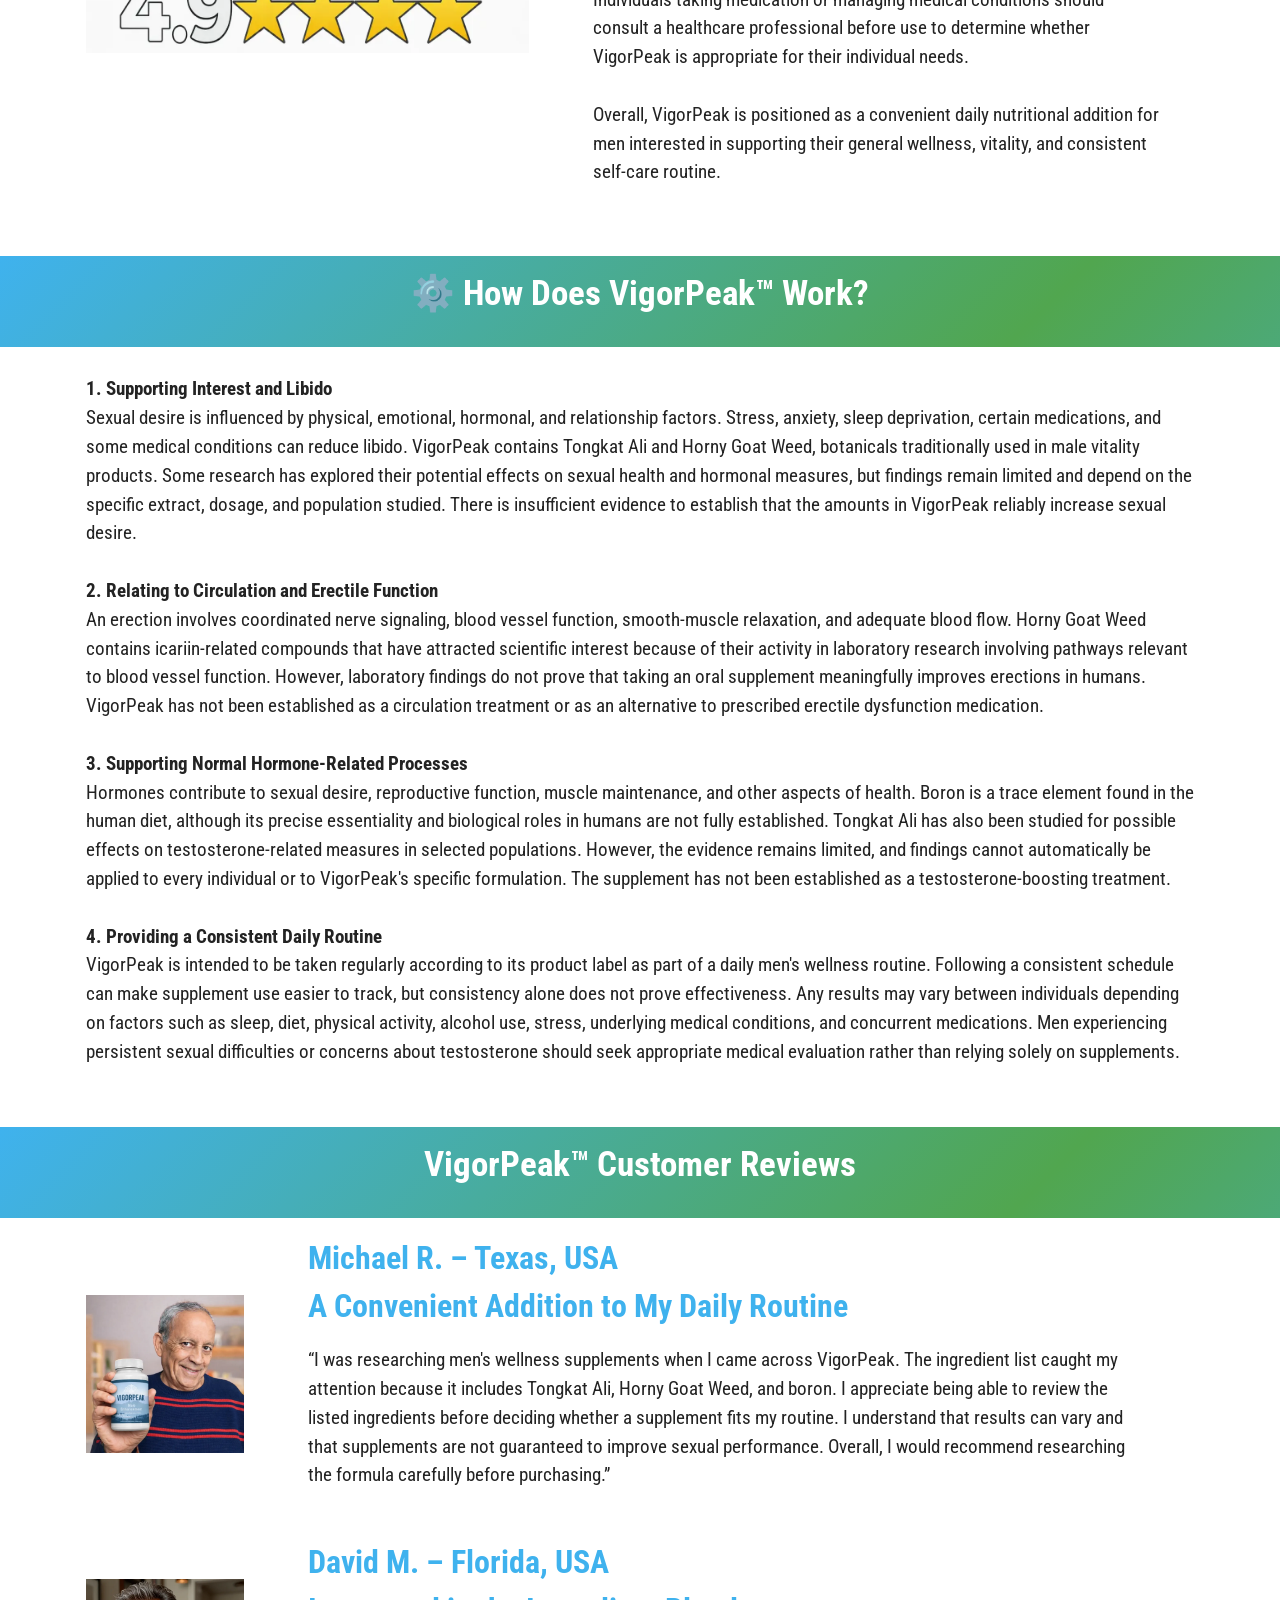
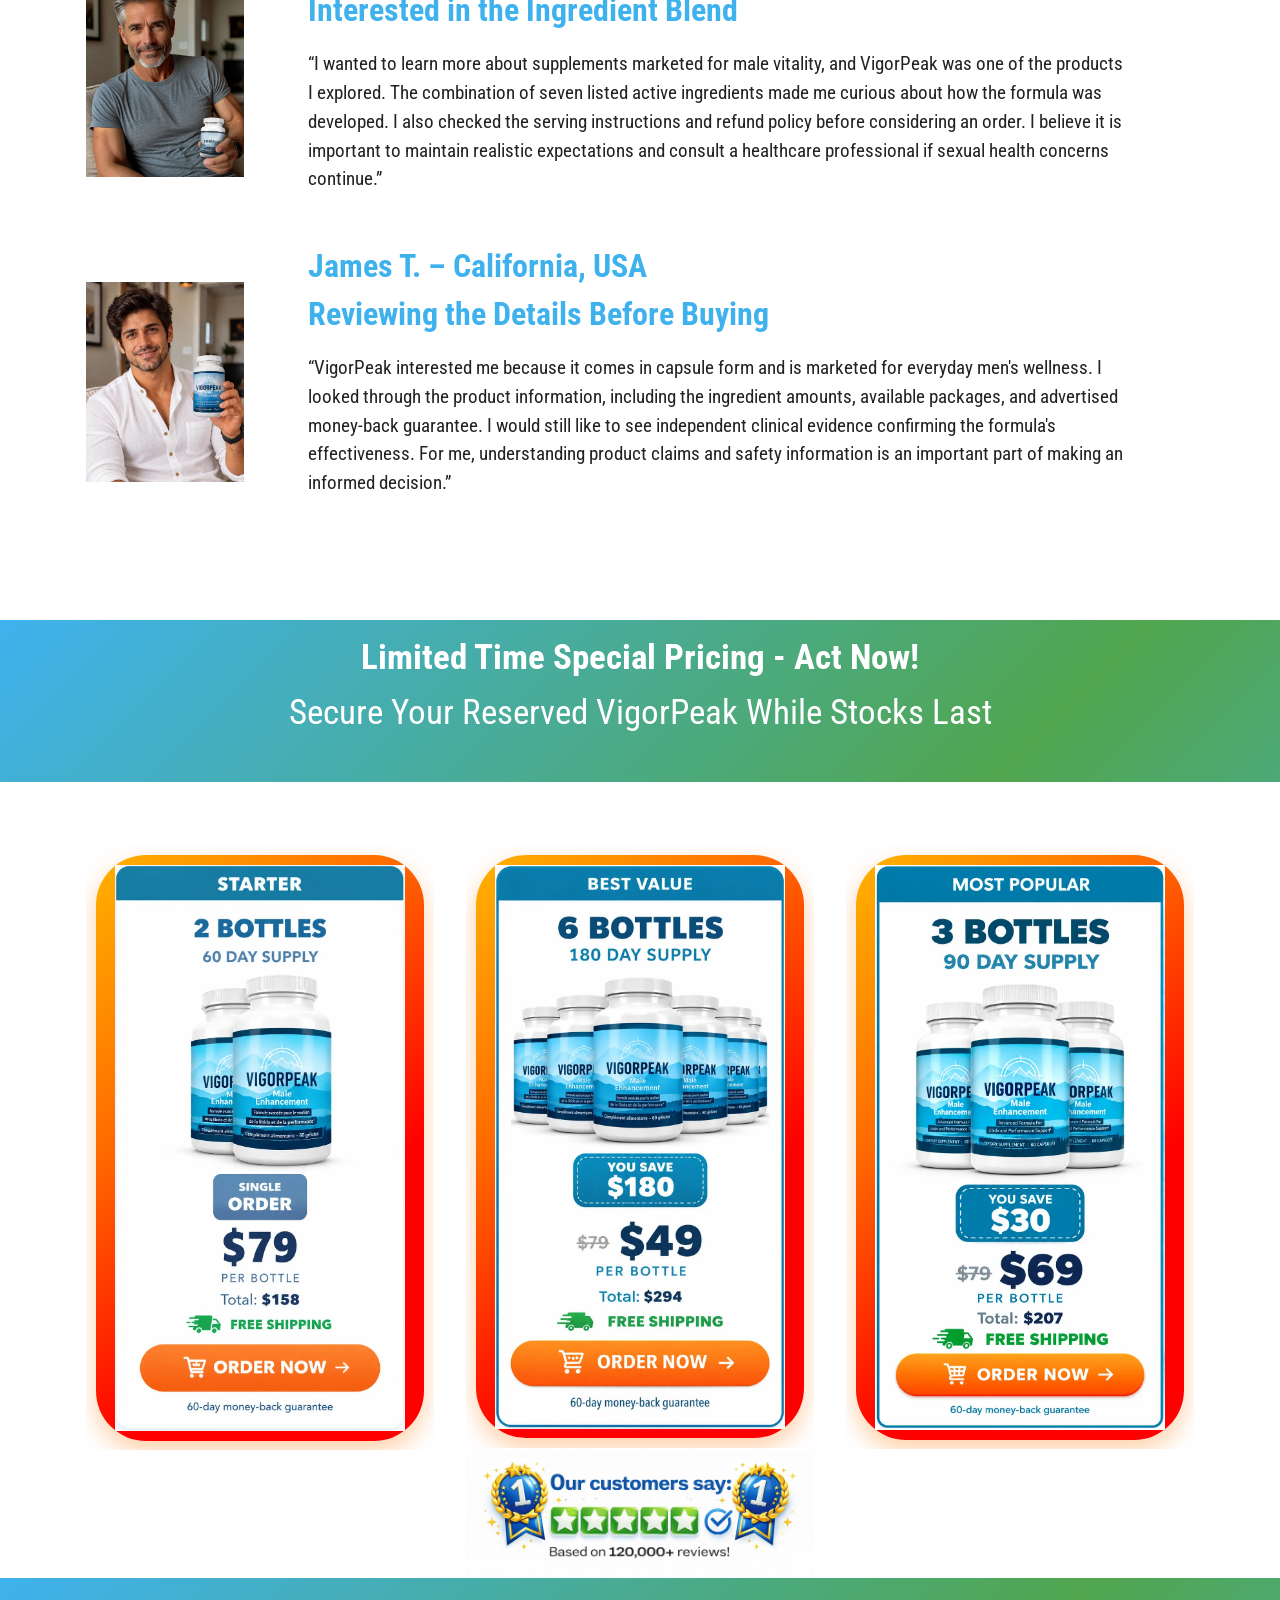
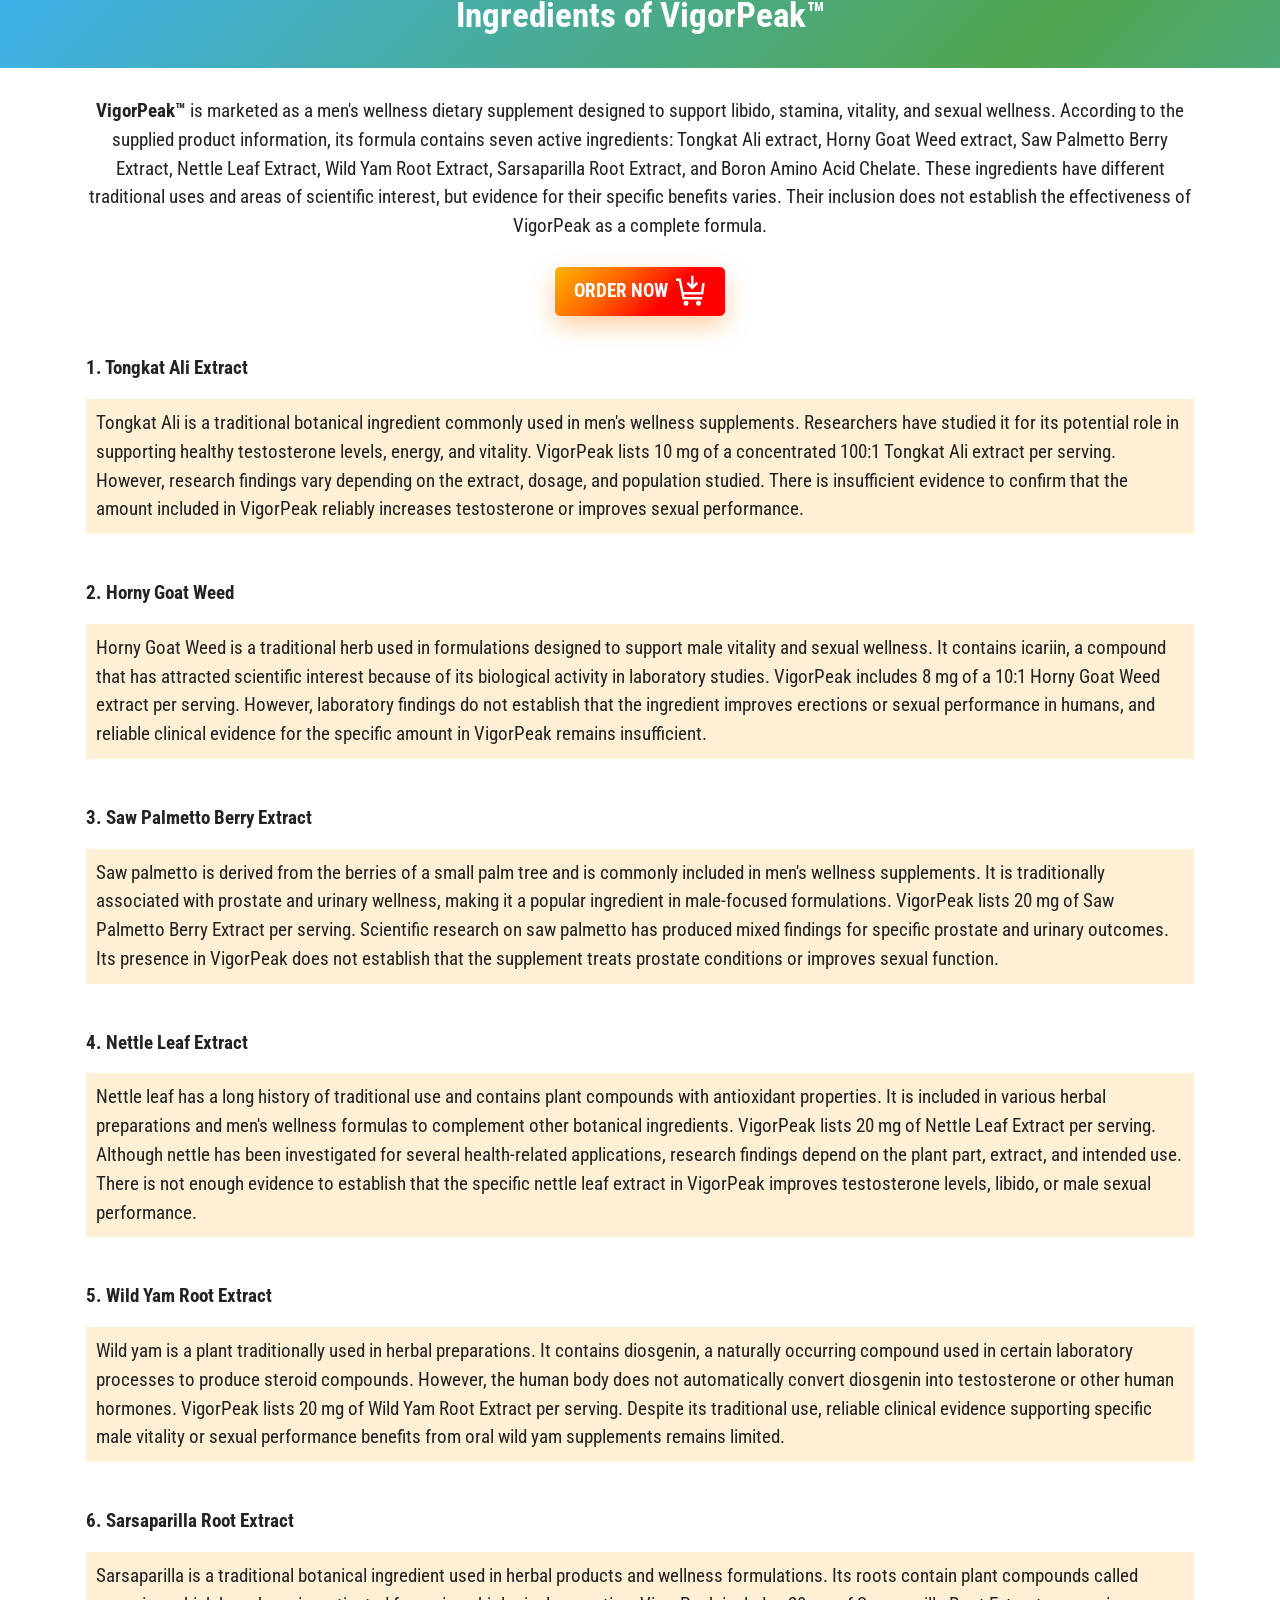
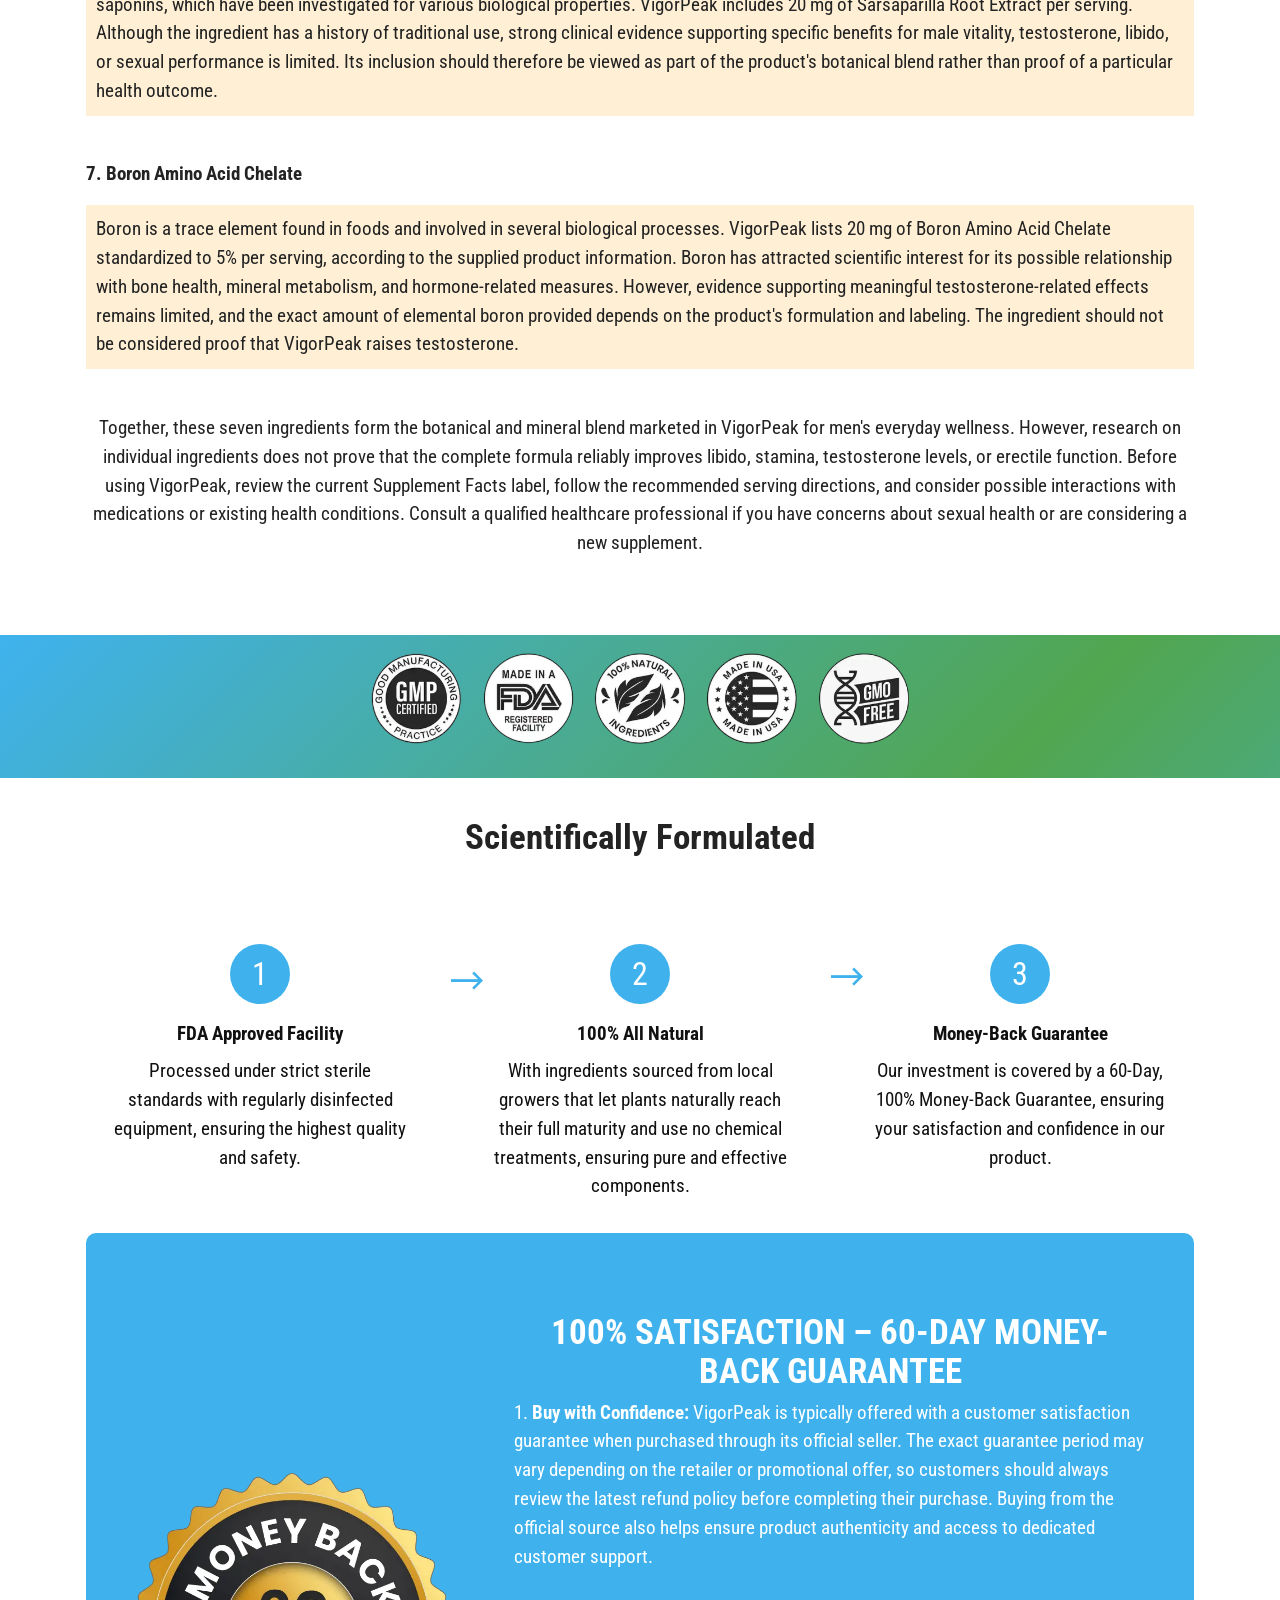
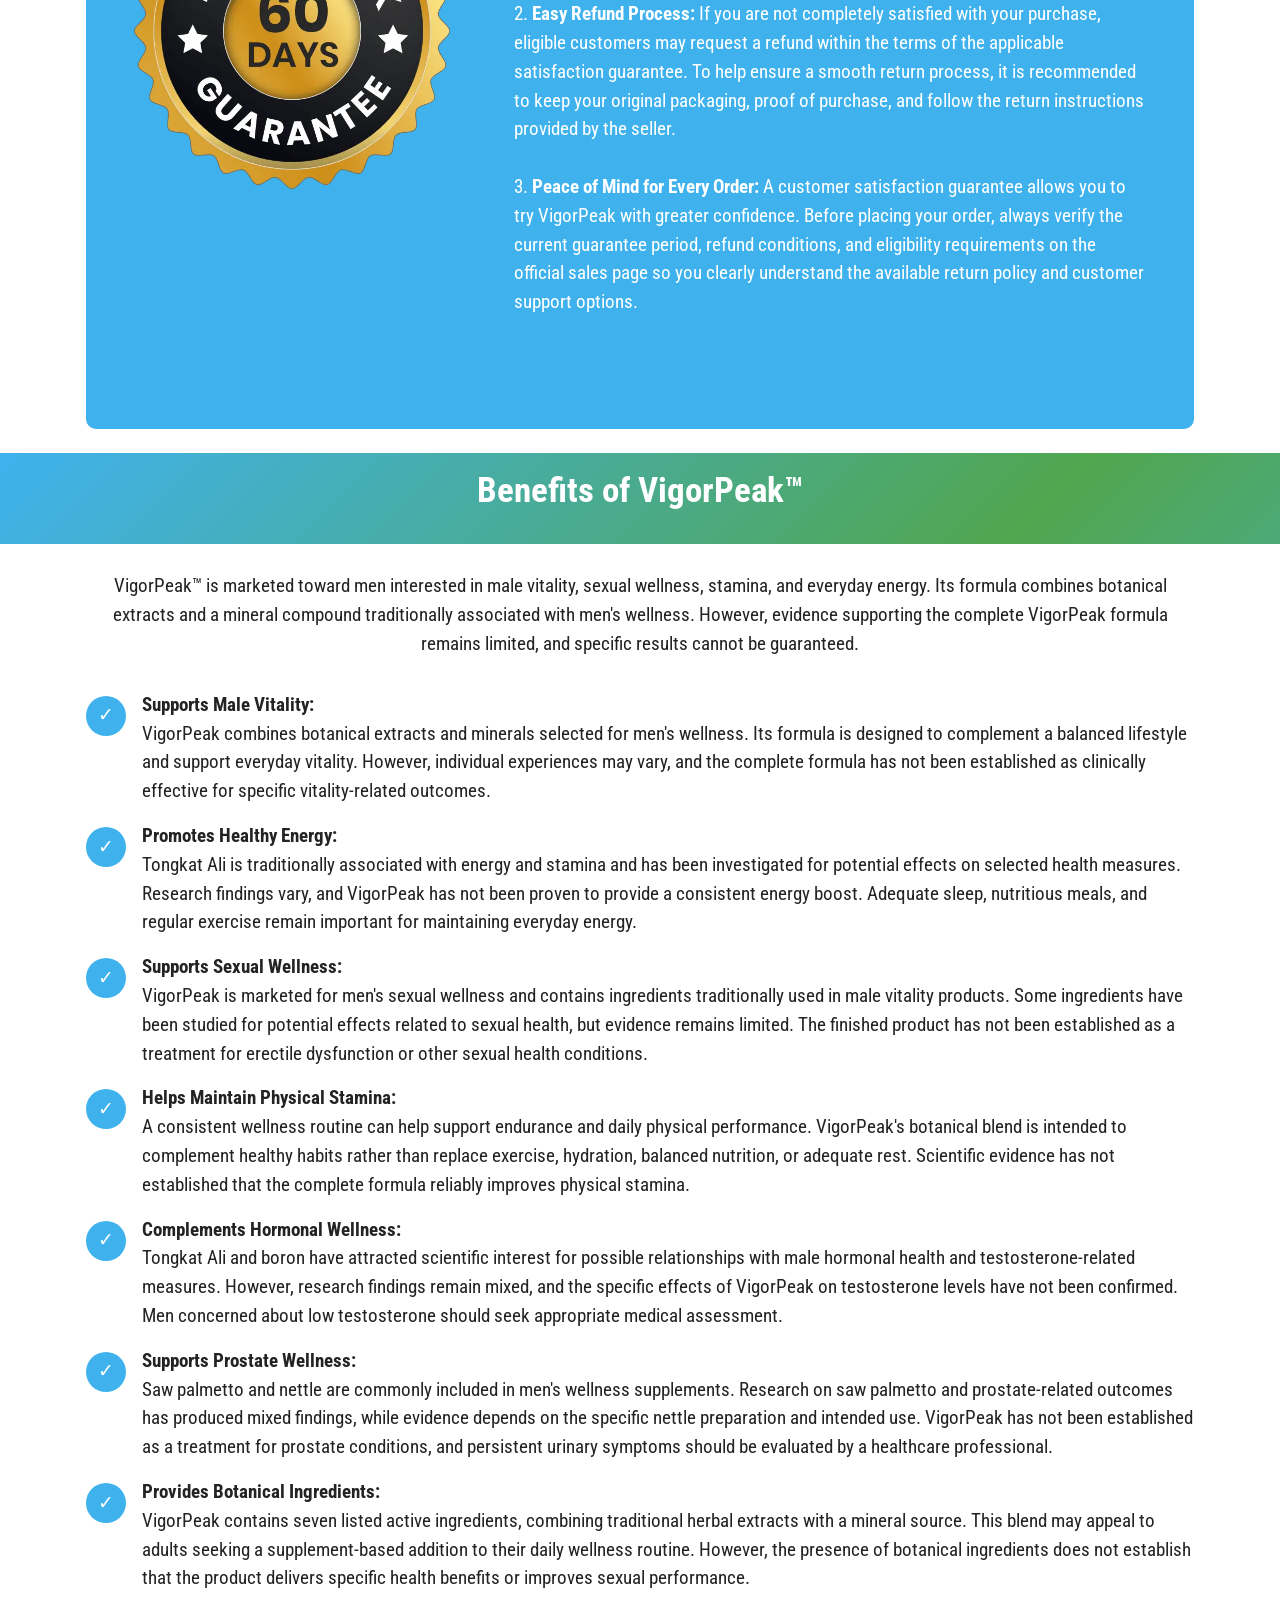
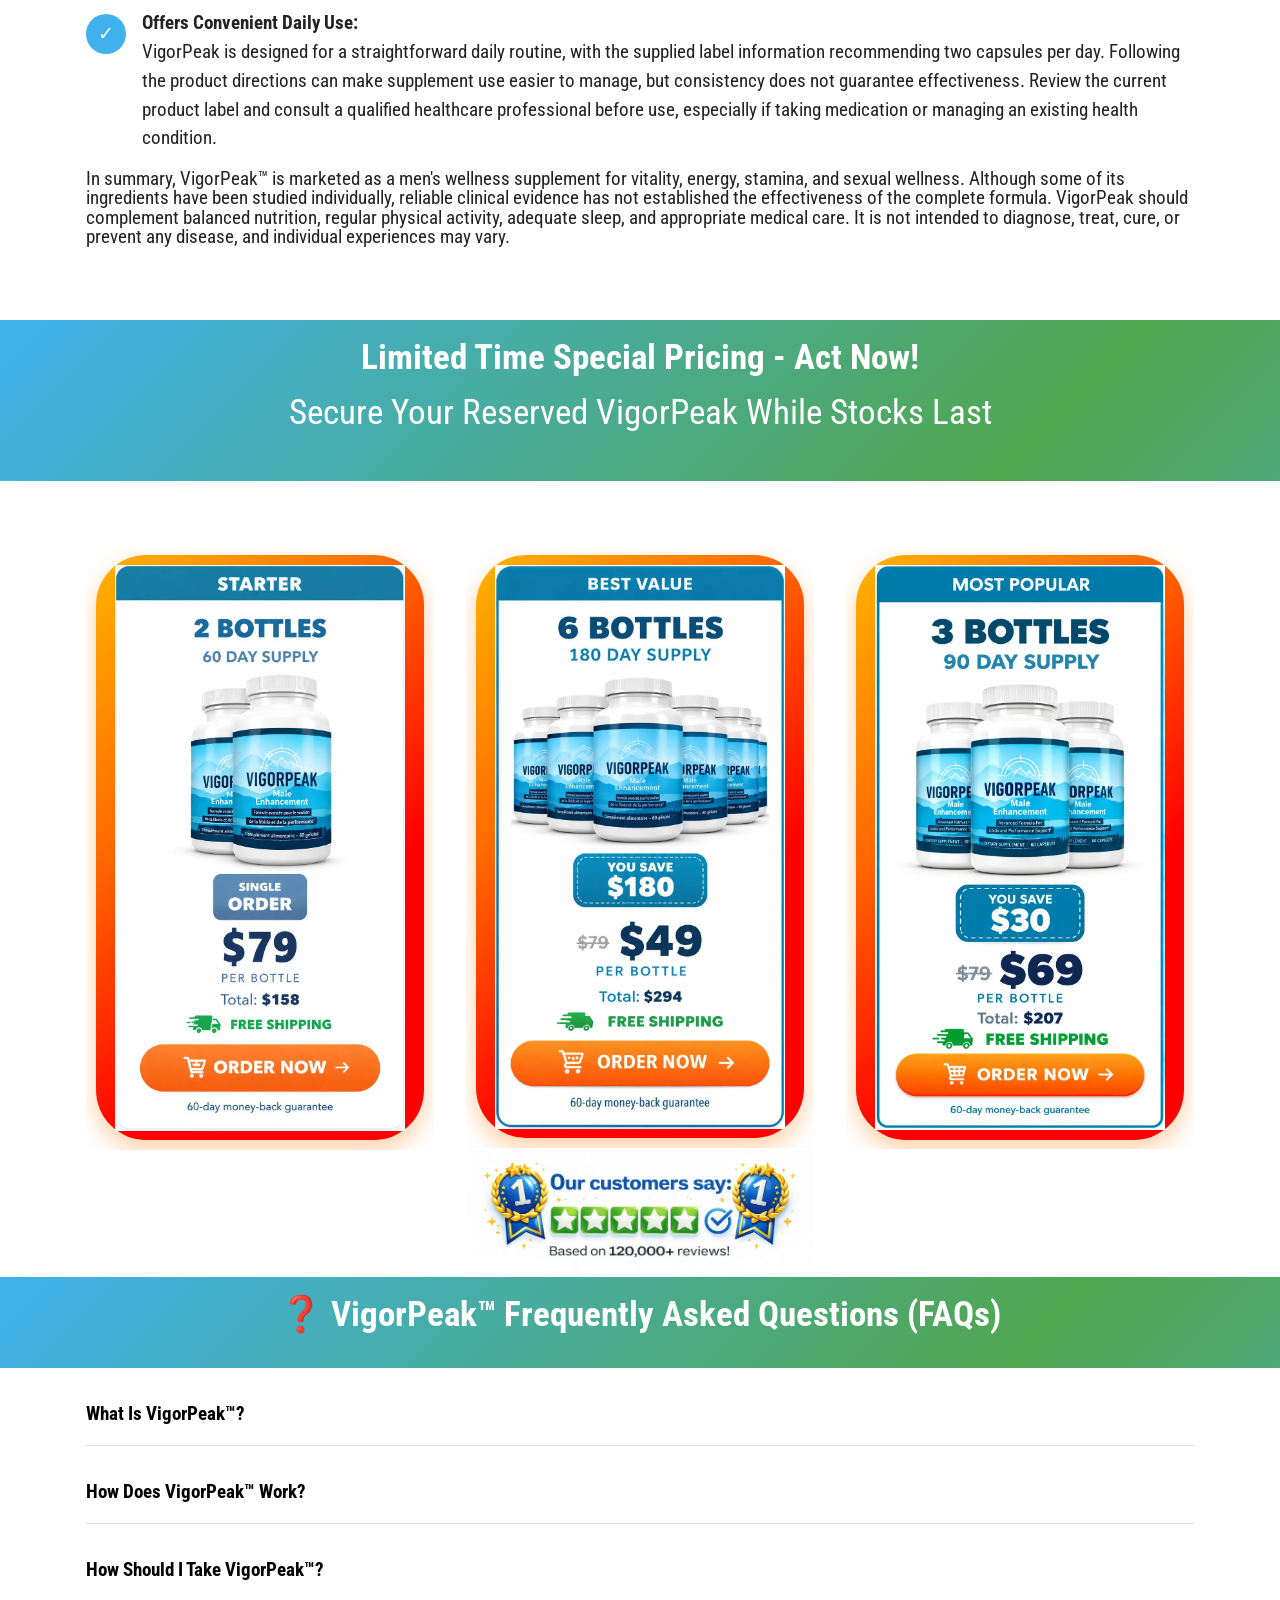
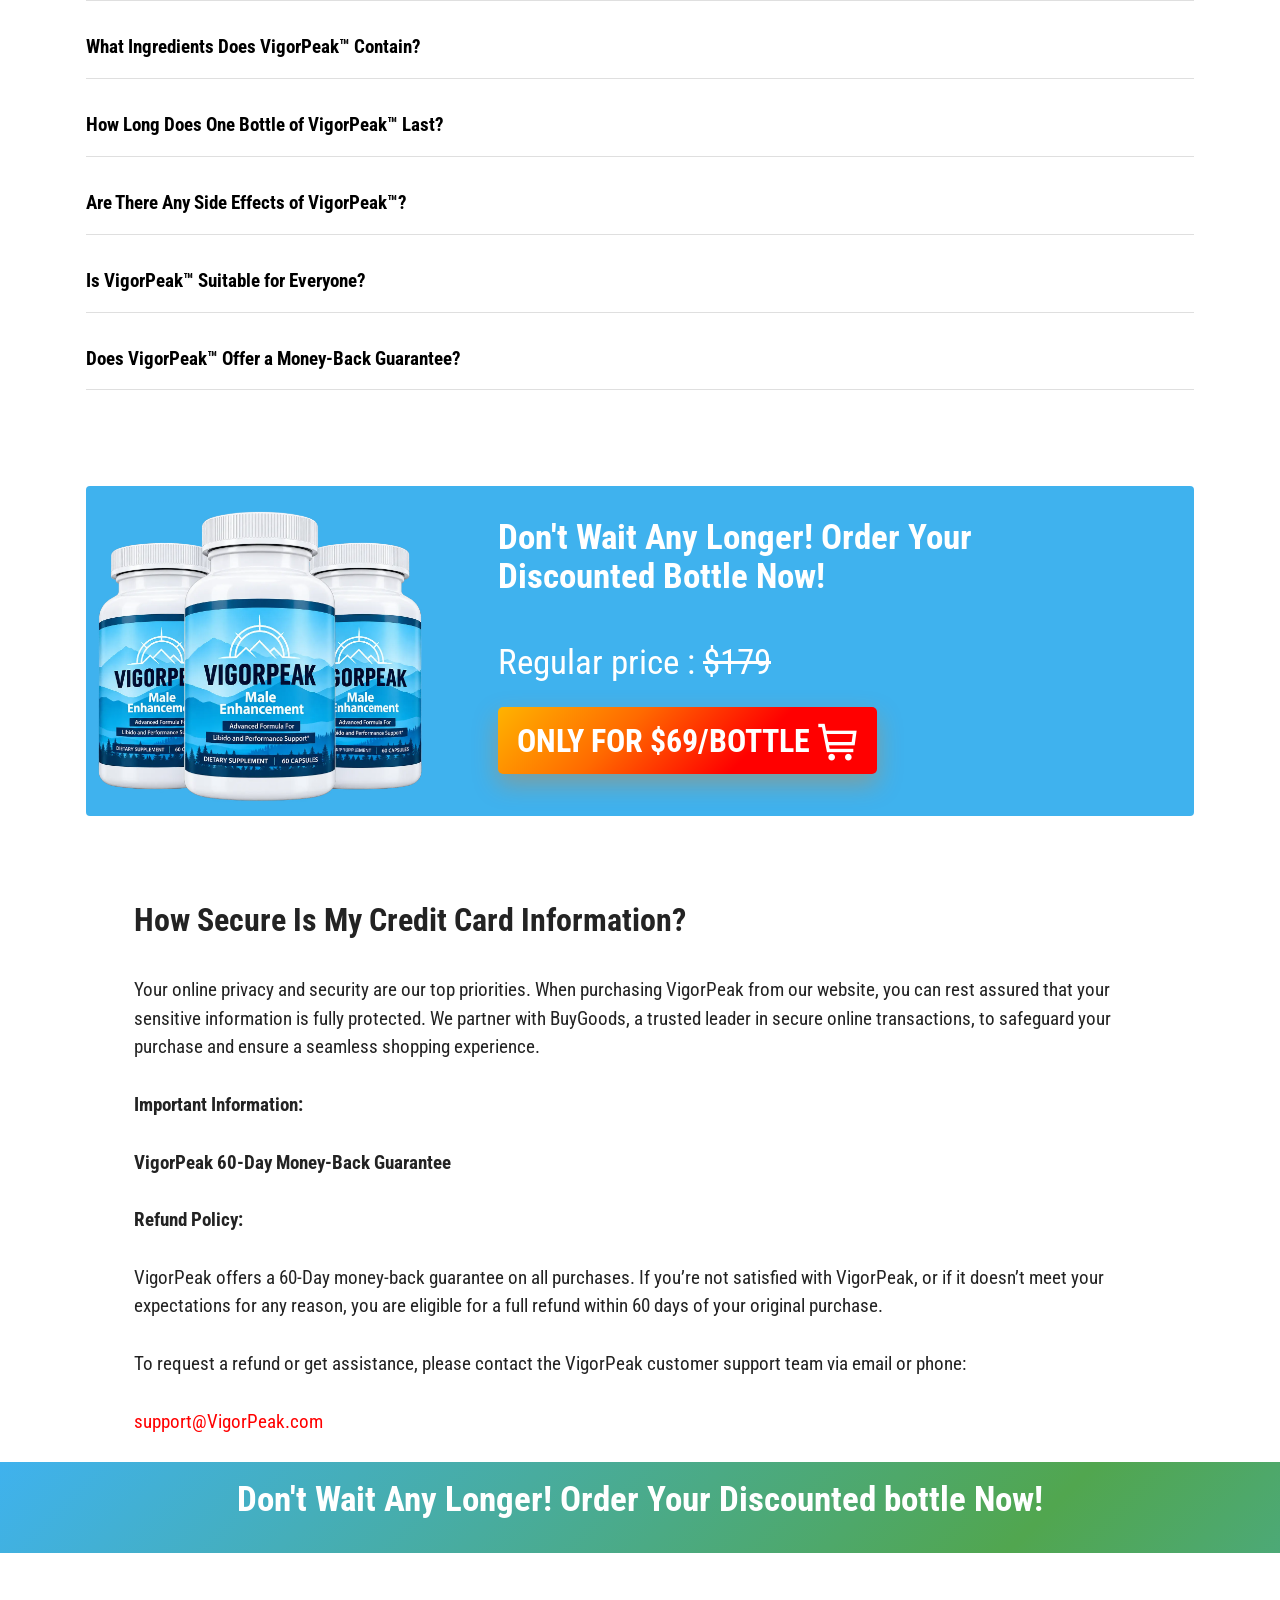
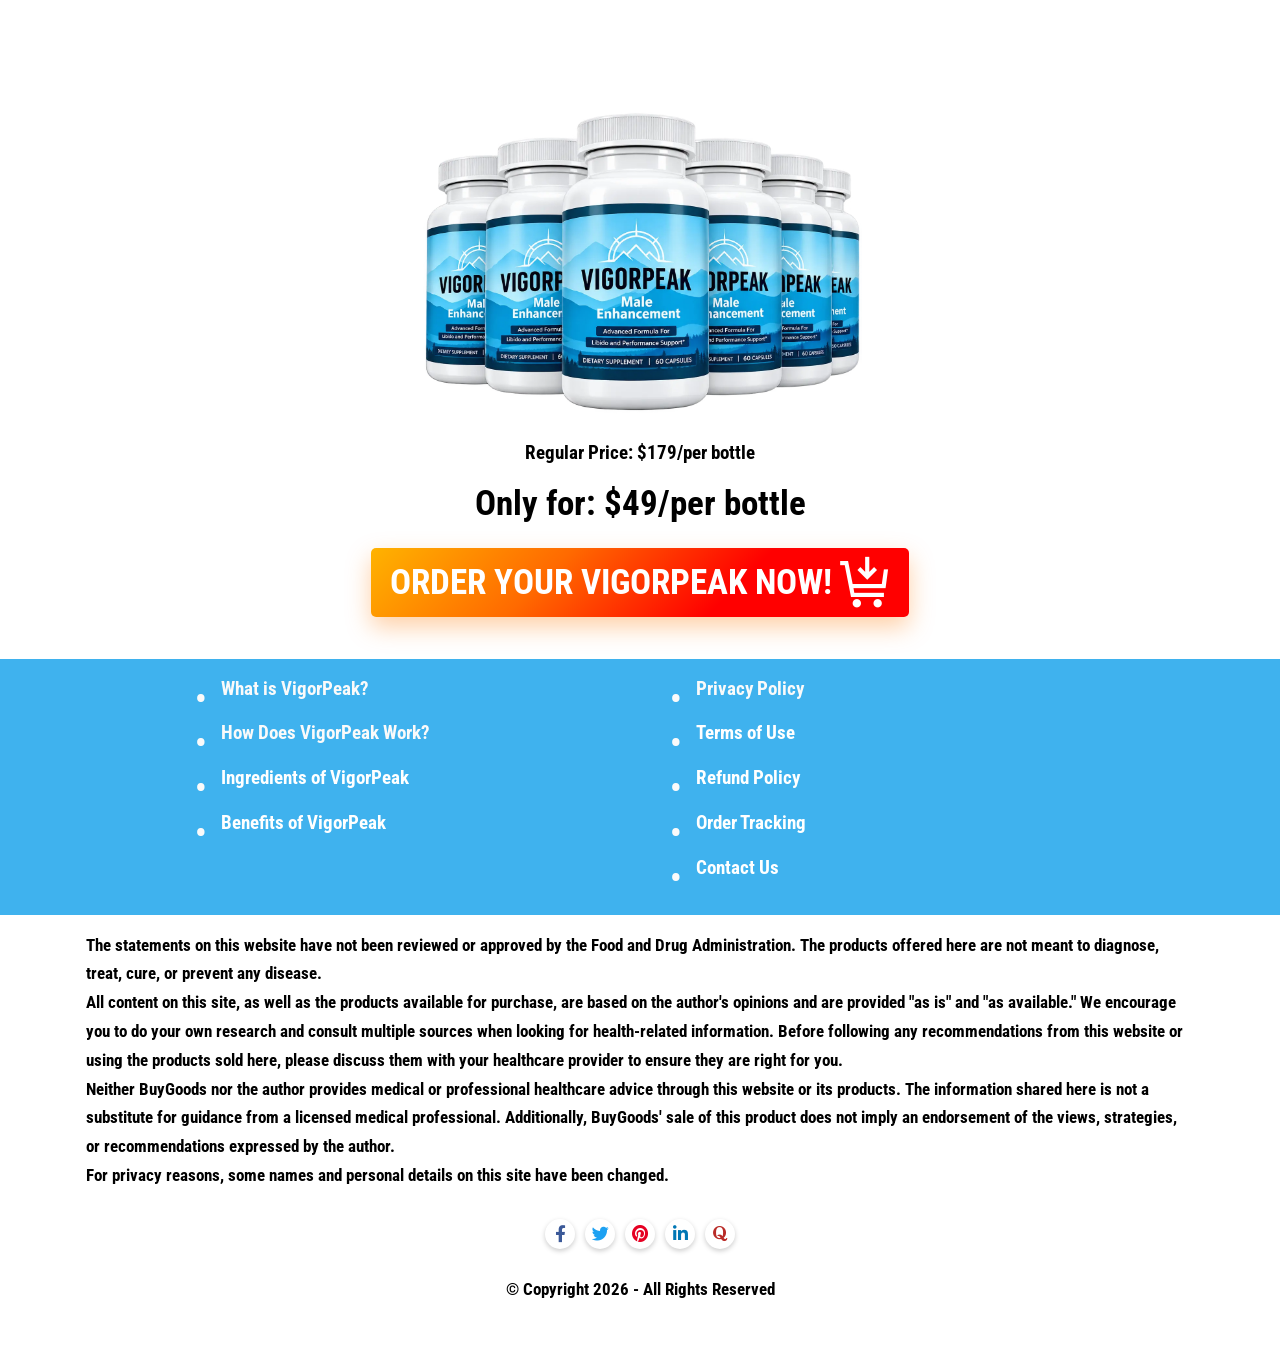
==== commit 9541c481: "Update print statement from 'Hello' to 'Goodbye'" ====
--- a/index.html
+++ b/index.html
@@ -47,7 +47,7 @@
 
 <meta property="og:title" content="VigorPeak™ Official Site | Natural Male Vitality & Stamina Support">
 
-<meta property="og:description" content="VigorPeak™ is a daily men's wellness supplement with seven listed ingredients, designed to complement healthy habits and support overall vitality and stamina.">
+<meta property="og:description" content="Discover Vigor Peak, a premium men's wellness supplement formulated with carefully selected botanical ingredients to support daily vitality and overall health.">
 
 <meta property="og:url" content="https://vigorapeak.vercel.app/">
 
@@ -63,7 +63,7 @@
 
 <meta name="twitter:title" content="VigorPeak Official">
 
-<meta name="twitter:description" content="Explore VigorPeak™, a daily men's wellness supplement with seven botanical and mineral ingredients designed to support vitality, stamina, libido and overall wellness.">
+<meta name="twitter:description" content="Discover Vigor Peak, a premium men's wellness supplement formulated with carefully selected botanical ingredients to support daily vitality and overall health.">
 
 <meta name="twitter:image" content="https://vigorapeak.vercel.app/assets/images/VigorPeak.webp">
 
